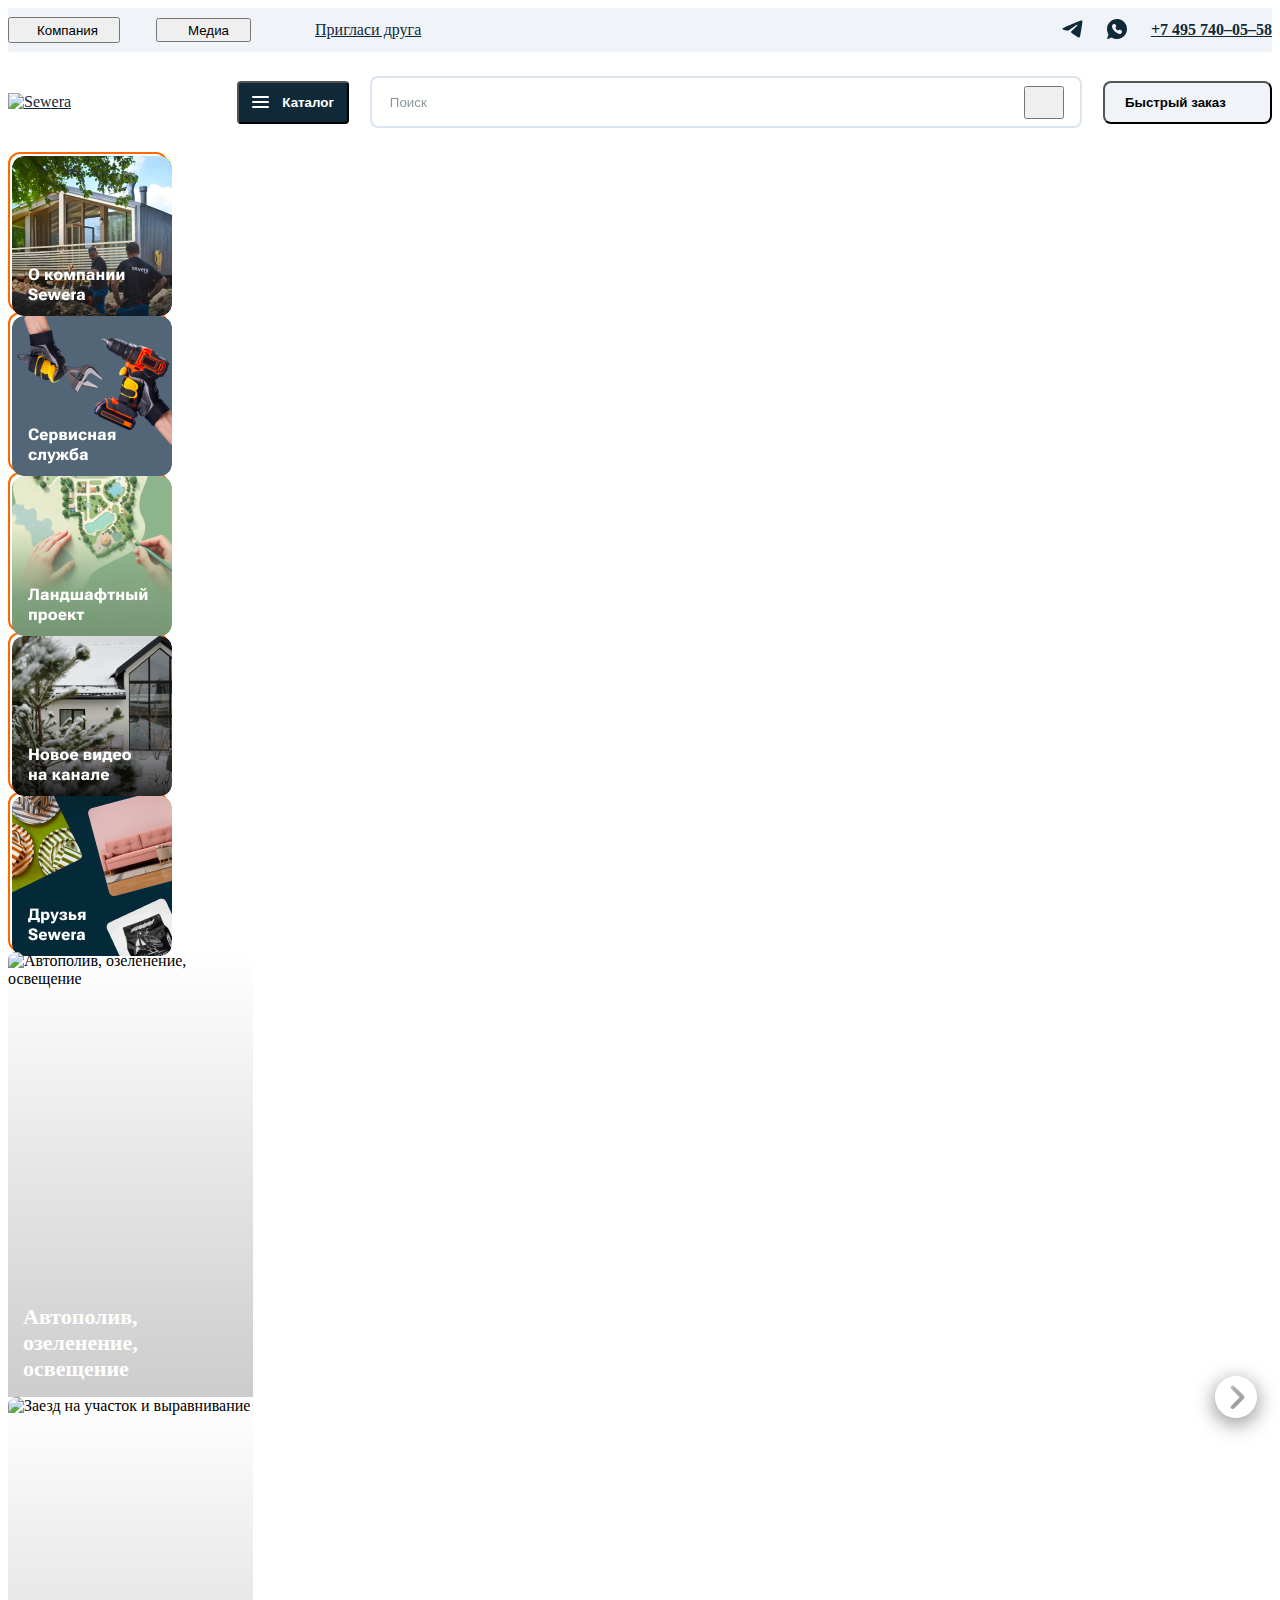
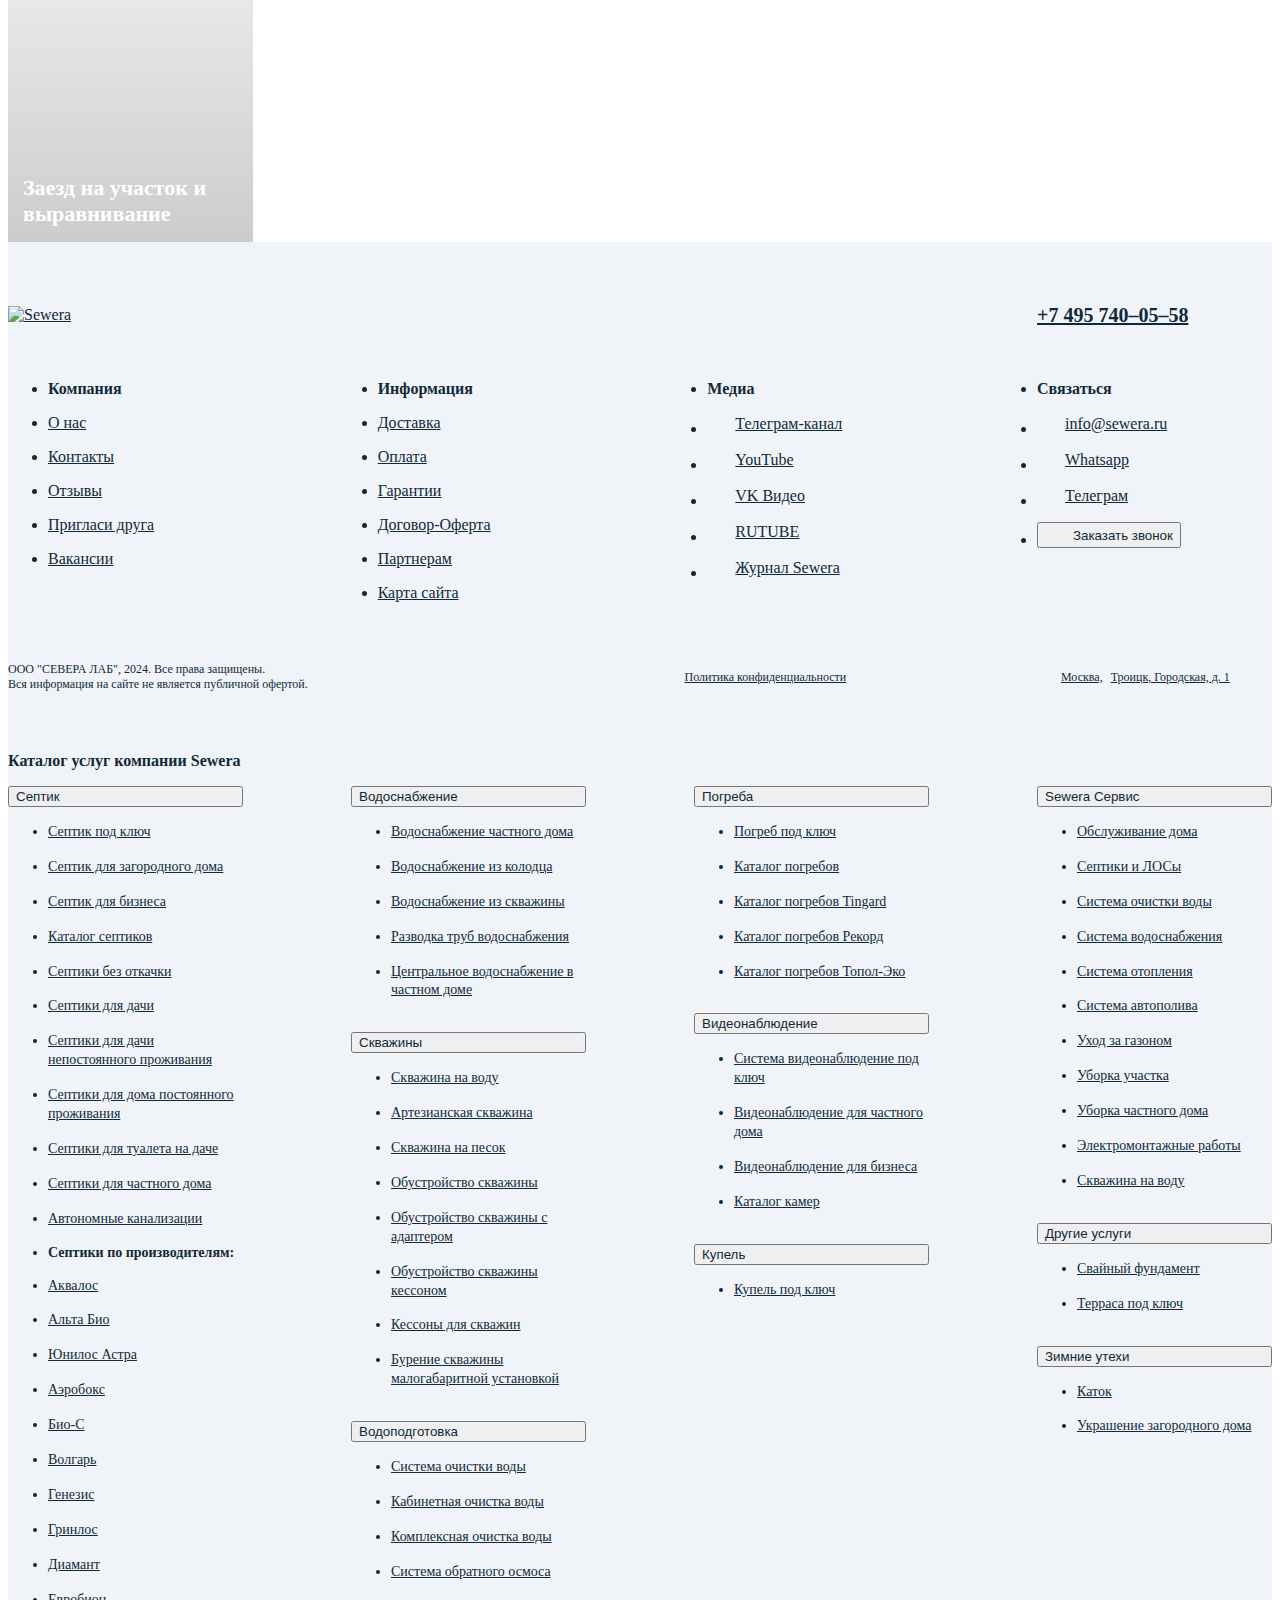
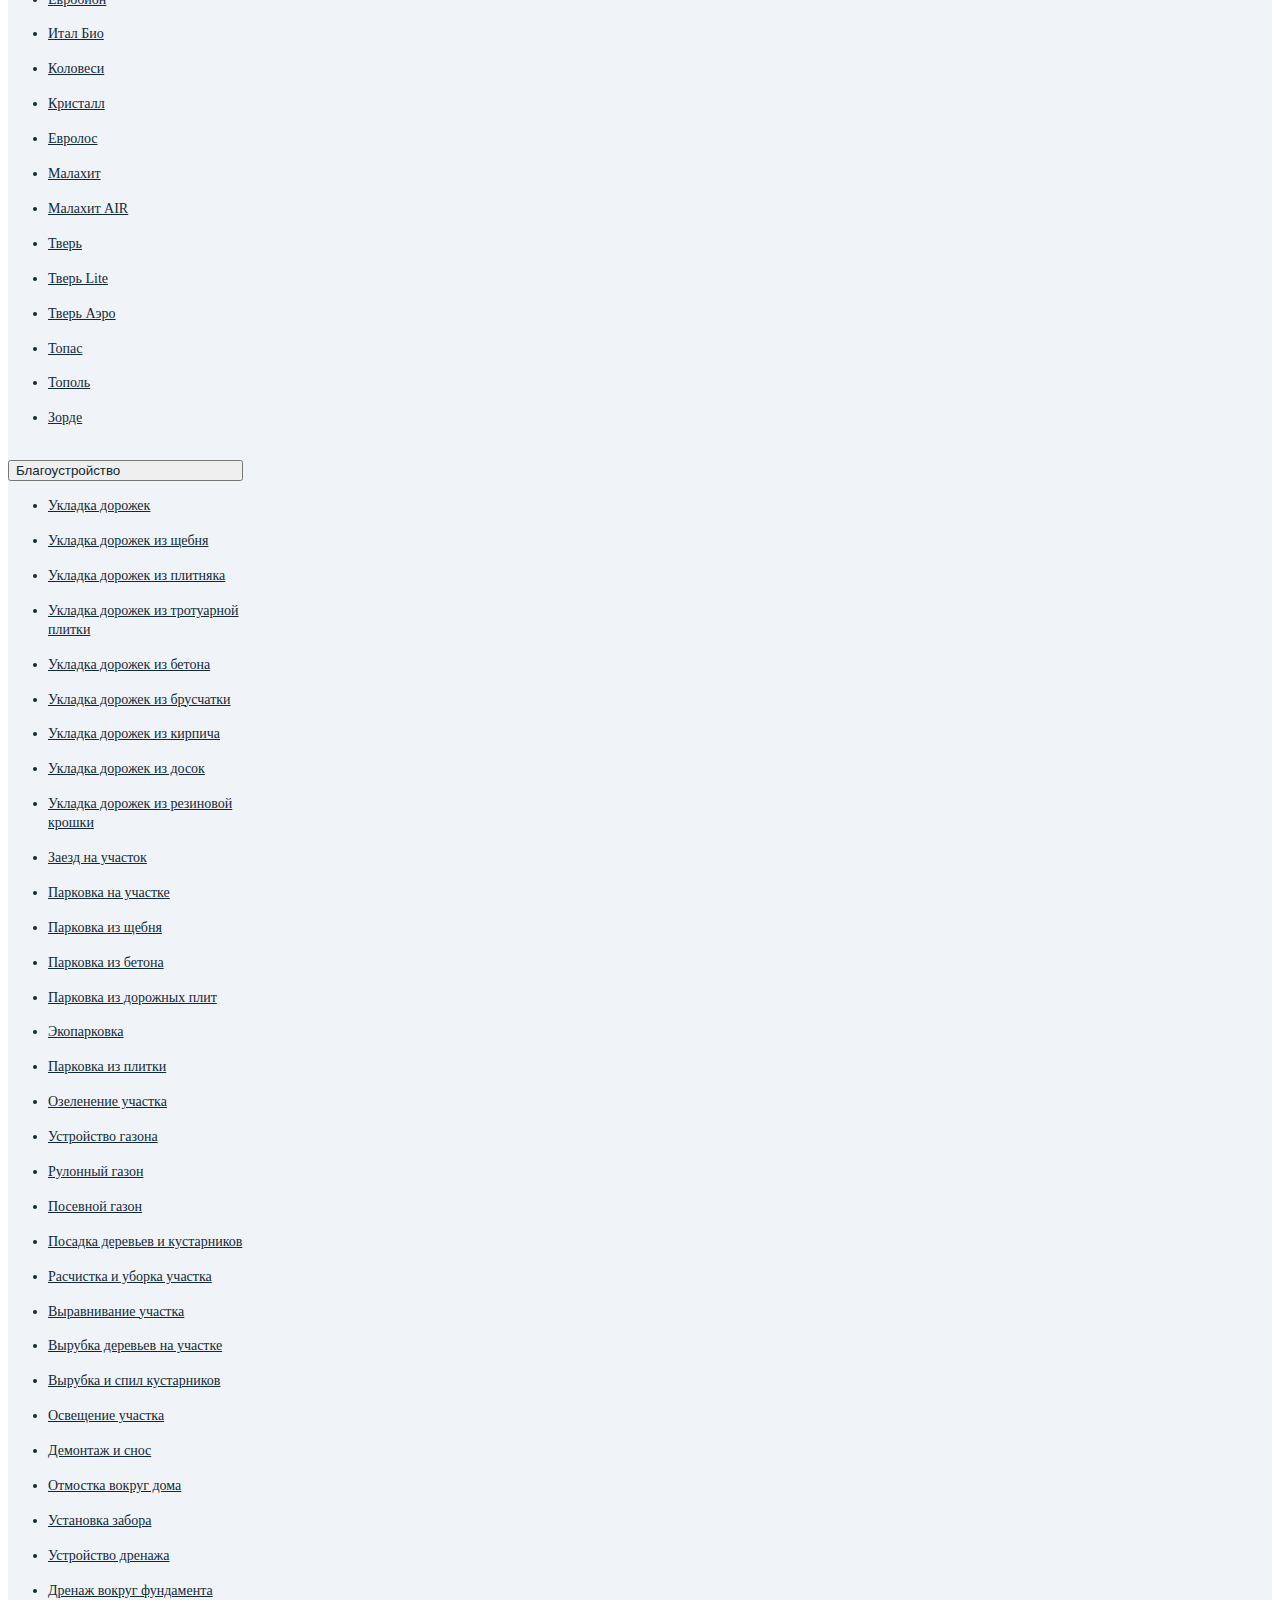
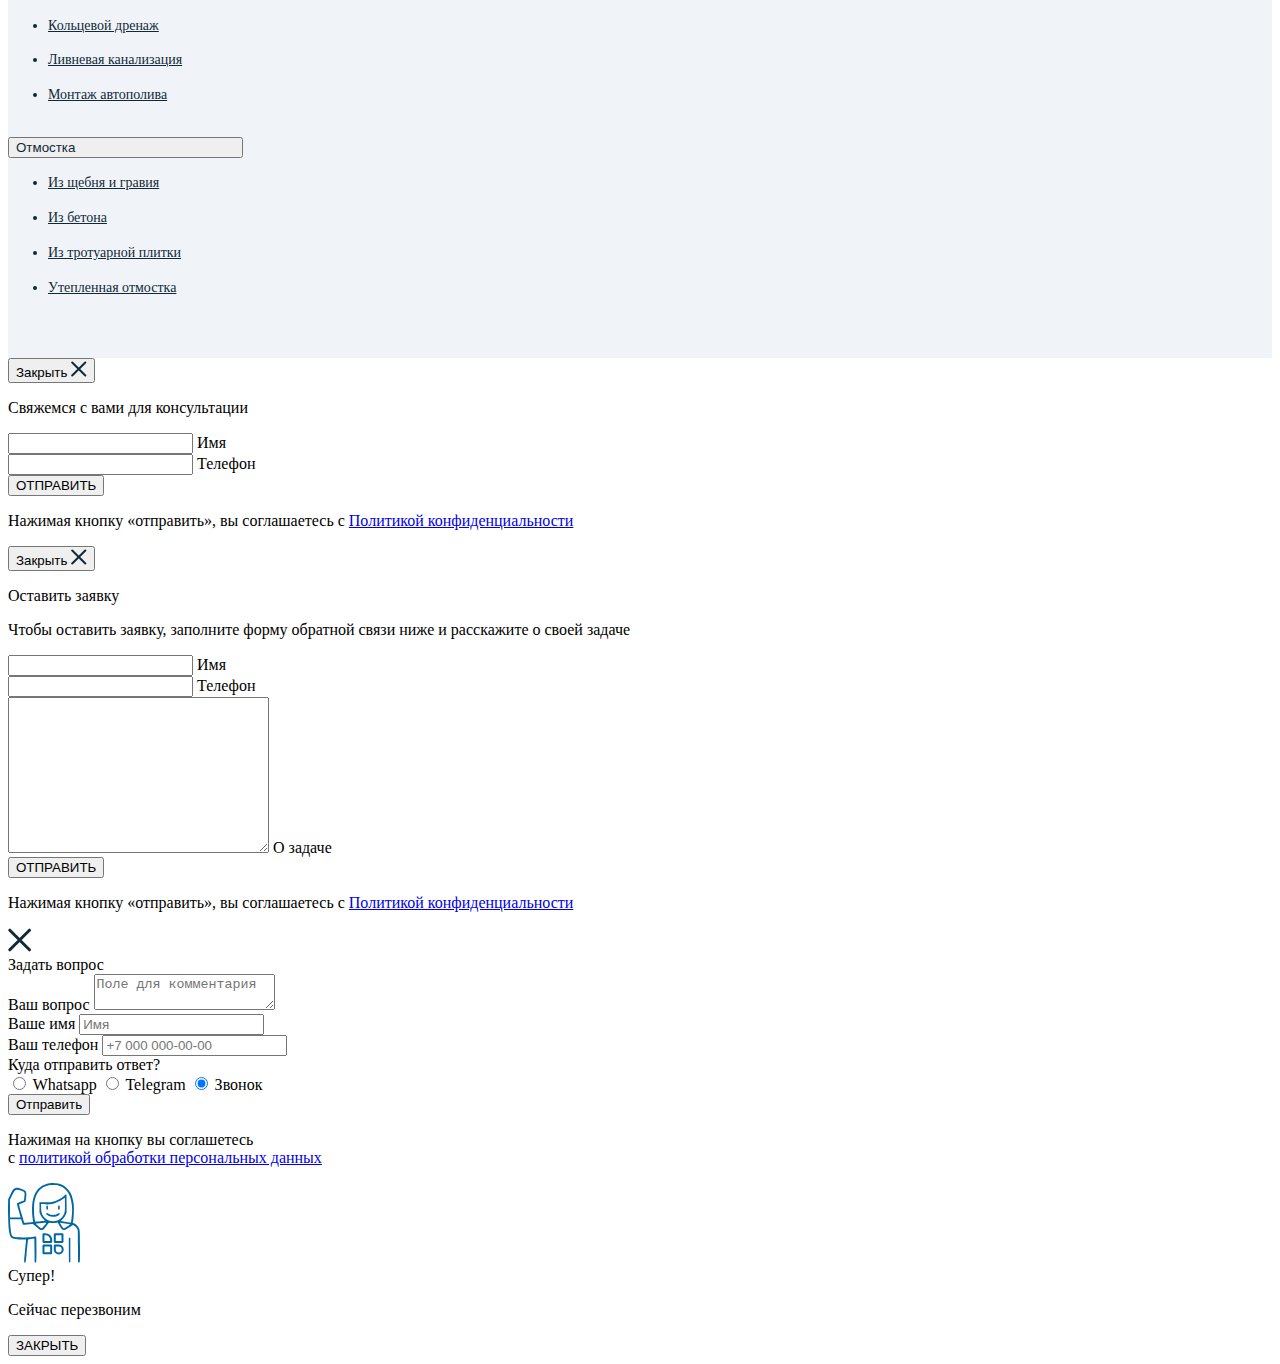
==== index.html @ 40885b3c "Add files via upload" ====
<!DOCTYPE html>
<html lang="ru">

<head>
	<meta charset="UTF-8" />
	<meta name="viewport" content="width=device-width, initial-scale=1.0, maximum-scale=1.0, user-scalable=0">
	<meta http-equiv="X-UA-Compatible" content="IE=edge">
	<meta name="apple-mobile-web-app-capable" content="yes" />
	<meta name="apple-mobile-web-app-status-bar-style" />
	<meta http-equiv="content-type" content="text/html; charset=utf-8" />
	<title>Sewera Daily</title>
	<meta name="google-site-verification" content="52TcQHzxriRHlHjM_T1O0mLM4-mQl27tm-Do7gDmCEQ" />
	<meta name="robots" content="noindex,follow" />

	<link rel="stylesheet" media="all" href="https://sewera.ru/catalog/view/theme/sewera/style/normalize.css?ver=1.1.0&_v=20250219215438" type=" text/css" />
	<link rel="stylesheet" media="all" href="https://sewera.ru/catalog/view/theme/sewera/style/body.css?ver=1.1.0&_v=20250219215438" type=" text/css" />
	<link rel="stylesheet" media="all" href="https://sewera.ru/catalog/view/theme/sewera/style/header-new.css?ver=1.1.0&_v=20250219215438" type=" text/css" />
	<link rel="stylesheet" media="all" href="https://sewera.ru/catalog/view/theme/sewera/style/main_block.css?ver=1.1.0&_v=20250219215438" type=" text/css" />
	<link rel="stylesheet" media="all" href="https://sewera.ru/catalog/view/theme/sewera/style/area-catalog.css?ver=1.1.0&_v=20250219215438" type=" text/css" />
	<link rel="stylesheet" media="all" href="https://sewera.ru/catalog/view/theme/sewera/style/area-brends.css?ver=1.1.0&_v=20250219215438" type=" text/css" />
	<link rel="stylesheet" media="all" href="https://sewera.ru/catalog/view/theme/sewera/style/area-quiz-uni.css?ver=1.1.0&_v=20250219215438" type=" text/css" />
	<link rel="stylesheet" media="all" href="https://sewera.ru/catalog/view/theme/sewera/style/swiper-bundle.min.css?ver=1.1.0&_v=20250219215438" type=" text/css" />
	<link rel="stylesheet" media="all" href="https://sewera.ru/catalog/view/theme/sewera/style/document.css?ver=1.1.0&_v=20250219215438" type=" text/css" />

	<script src="https://sewera.ru/catalog/view/theme/sewera/js/jquery-all.js?ver=1.1.0&_v=20250219215438"></script>


	<link href=" https://sewera.ru/test/" rel="canonical" />
	<link href="https://sewera.ru/image/catalog/Icons/favicon.svg" rel="icon" />
	<link rel="stylesheet" href="css/style.min.css?_v=20250219215438">
</head>

<body class="blog-article">
	<div class="load__preloader">
		<div class="load__preloader__row">
			<div class="load__preloader__item"></div>
			<div class="load__preloader__item"></div>
		</div>
	</div>



	<div class="page-width">
		<!-- <div class="dark-thema"> -->
		<header class="header">
			<div class="header__desktop">

				<div class="header__top" itemscope itemtype="https://schema.org/Organization">
					<meta itemprop="name" content="Sewera">
					<div itemprop="address" itemscope itemtype="https://schema.org/PostalAddress" hidden>
						<meta itemprop=" addressLocality" content="г. Москва, г. Троицк">
						<meta itemprop="streetAddress" content="ул. Городская, дом 1">
					</div>

					<div class="page-bl">
						<div class="top-header">
							<div class="top-header__drop-menus">
								<div class="top-header__drop-menu drop-menu">
									<button type="button" class="drop-menu__btn _iconCompany">

										<span>Компания</span>
									</button>
									<div class="drop-menu__wrapper-list" itemscope itemtype="http://schema.org/SiteNavigationElement">
										<ul class="drop-menu__list">
											<li class="drop-menu__item"><a href="o-nas-sewera/" itemprop="url">О нас</a></li>
											<li class="drop-menu__item"><a href="reviews/" itemprop="url">Отзывы</a></li>
											<li class="drop-menu__item"><a href="dostavka/" itemprop="url">Доставка</a></li>
											<li class="drop-menu__item"><a href="oplata/" itemprop="url">Оплата</a></li>
											<li class="drop-menu__item"><a href="garantija/" itemprop="url">Гарантии</a></li>

										</ul>
									</div>
								</div>
								<div class="top-header__drop-menu drop-menu">
									<button type="button" class="drop-menu__btn _iconMidea">

										<span>Медиа</span>
									</button>
									<div class="drop-menu__wrapper-list" itemscope itemtype="http://schema.org/SiteNavigationElement">
										<ul class="drop-menu__list">
											<li class="drop-menu__item"><a href="https://t.me/sewerachannel" target="_blank" class="_iconTelegram" itemprop="url">Телеграм-канал</a></li>
											<li class="drop-menu__item"><a href="https://www.youtube.com/@sewerachannel" target="_blank" class="_iconYotuube" itemprop="url">YouTube</a></li>
											<li class="drop-menu__item"><a href="https://vkvideo.ru/@sewerachannel" target="_blank" class="_iconVk" itemprop="url">VK Видео</a></li>
											<li class="drop-menu__item"><a href="https://rutube.ru/u/sewerachannel/" target="_blank" class="_iconRutube" itemprop="url">RUTUBE</a></li>
											<li class="drop-menu__item"><a href="/journal/" target="_blank" class="_iconJornal" itemprop="url">Журнал Sewera</a>
											</li>
										</ul>
									</div>
								</div>
								<div class="top-header__drop-menu drop-menu">
									<a href="promotion/ " class="drop-menu__link _iconStocks">

										<span>Пригласи друга</span>
									</a>

								</div>
							</div>
							<div class="top-header__contacts contacts-header">
								<a href="https://t.me/seweraru" target="_blank" class="contacts-header__telegram" itemprop="url"><svg xmlns="http://www.w3.org/2000/svg" width="21" height="18" viewBox="0 0 21 18" fill="none">
										<path fill-rule="evenodd" clip-rule="evenodd" d="M1.76118 7.82258C7.12808 5.43202 10.7069 3.85601 12.4975 3.09462C17.6102 0.920584 18.6726 0.542903 19.365 0.530404C19.5173 0.527684 19.8578 0.566283 20.0784 0.749279C20.4056 1.02072 20.4074 1.60992 20.3711 1.99988C20.094 4.97604 18.8952 12.1983 18.2853 15.5316C18.0272 16.9421 17.5191 17.415 17.0272 17.4613C15.9581 17.5619 15.1463 16.7389 14.1108 16.045C12.4905 14.9591 11.5751 14.2832 10.0022 13.2236C8.18458 11.999 9.36289 11.326 10.3987 10.226C10.6699 9.93817 15.3803 5.55782 15.4715 5.16043C15.483 5.11073 15.4935 4.92546 15.3859 4.82767C15.2782 4.72989 15.1194 4.76327 15.0047 4.78988C14.8422 4.8276 12.2537 6.57675 7.23926 10.0373C6.50451 10.5531 5.83901 10.8044 5.24277 10.7912C4.5854 10.7768 3.321 10.4113 2.38101 10.0989C1.22808 9.71576 0.311741 9.51314 0.391566 8.86247C0.433133 8.52346 0.889645 8.17688 1.76118 7.82258Z" fill="#102938" />

									</svg></a>

								<a class="contacts-header__whatsapp" href="https://wa.me/79263345863" target="_blank" itemprop="url"><svg xmlns="http://www.w3.org/2000/svg" width="20" height="20" viewBox="0 0 20 20" fill="none">
										<path fill-rule="evenodd" clip-rule="evenodd" d="M0.00266246 10.0015C0.00149127 4.47899 4.47506 0.0011766 9.99466 4.80985e-06C11.8658 -0.001831 13.6998 0.521883 15.288 1.51158C19.9733 4.43106 21.4058 10.5979 18.4879 15.2855C15.5699 19.9732 9.40629 21.4066 4.72109 18.4871L0.556867 19.9745C0.51201 19.9907 0.464655 19.9989 0.416949 19.9987C0.365534 19.9987 0.314588 19.9892 0.266608 19.9707C0.0520474 19.8879 -0.0547646 19.6467 0.0280381 19.432L1.58294 15.3956C0.551518 13.7857 0.00305285 11.9137 0.00266246 10.0015ZM13.1009 10.8701C13.7397 11.2034 14.7599 11.7034 14.7599 11.7034C14.9023 11.7736 14.9924 11.9187 14.9923 12.0776V12.9108C14.7828 14.1243 13.7245 15.0067 12.4938 14.994C11.1854 14.994 8.67354 13.4291 7.61831 12.3725C6.56307 11.316 4.99818 8.80277 4.99818 7.49454C4.98553 6.26314 5.86739 5.20431 7.08027 4.99471H7.9131C8.07023 4.99487 8.21386 5.08349 8.28456 5.22387C8.28456 5.22469 8.7884 6.24462 9.11738 6.88458C9.48799 7.60785 8.79258 8.45697 8.39613 8.85776C8.63505 9.48034 8.99578 10.0489 9.45718 10.5301C9.93827 10.9917 10.5065 11.3526 11.1287 11.5918C11.5285 11.1951 12.378 10.4976 13.1009 10.8701Z" fill="#102938" />

									</svg></a>
								<a class="contacts-header__tel phoneroi" href="tel:+74957400558" itemprop="telephone">+7 495 740–05–58</a>
							</div>
						</div>
					</div>
				</div>
				<div class="header__bottom">
					<div class="page-bl">
						<div class="bottom-header">
							<a href="https://sewera.ru/" class="bottom-header__logo logo"><img src="/srv/assets/images/main/logo-sewera.svg" alt="Sewera"></a>

							<button type="button" class="bottom-header__btn-menu burger-btn ">
								<span class="burger-btn__wrapper">
									<span class="burger-btn__line burger-btn__line_line1"></span>
									<span class="burger-btn__line burger-btn__line_line2"></span>
									<span class="burger-btn__line burger-btn__line_line3"></span>
								</span>
								Каталог
							</button>

							<form role="search" class="bottom-header__search" action="/search">
								<input type="search" autocomplete="off" placeholder="Поиск" name="search" class="bottom-header__input-serarch " data-target="desktop-search-list-content">

								<button type="button" class="bottom-header__btn-clear-input btn-claer-input" hidden></button>
								<button type="submit" class="bottom-header__btn-search _iconSearch"></button>


								<div class="bottom-header__search-list-block" id="desktop-search-list">
									<div class="search-list-block">
										<ul class="search-list-block__list" id="desktop-search-list-content">


										</ul>
									</div>
								</div>

							</form>


							<button type="button" class="bottom-header__fast-order-btn open-modal" data-id="#consultationForm2" data-form="Комплексная чистка участка"><span>Быстрый заказ</span></button>
						</div>
					</div>
				</div>





				<div class="catalog-menu" hidden>
					<div class="catalog-menu__bg"></div>
					<div class="catalog-menu__wrapper">
						<div class="page-bl">

							<div class="catalog-menu__wrapper-main-nav">
								<nav class="catalog-menu__main-nav main-nav custom-scrollbar ">
									<ul class="main-nav__list">
										<li class="main-nav__item _active" data-category="blagoustrojstvo"><a class="main-nav__link _iconBlagoustrojstvo" href="blagoustrojstvo/"><span>Благоустройство</span></a>
										</li>
										<li class="main-nav__item  " data-category="septik"><a class="main-nav__link _iconSeptik" href="septiki/"><span>Септик</span></a>
										</li>
										<li class="main-nav__item" data-category="skvazhina"><a class="main-nav__link _iconSkvazhina" href="skvazhina-na-vodu/"><span>Скважина</span></a>
										</li>
										<li class="main-nav__item" data-category="vodosnabzhenie"><a class="main-nav__link _iconVodosnabzhenie" href="vodosnabzhenie/"><span>Водоснабжение</span></a>
										</li>
										<li class="main-nav__item" data-category="cistema-ochistki-vody"><a class="main-nav__link _iconCistema-ochistki-vody" href="sistema-ochistki-vodi/"><span>Система
													очистки воды</span></a>
										</li>
										<li class="main-nav__item" data-category="pogreb"><a class="main-nav__link _iconPogreb" href="pogreba/"><span>Погреб</span></a>
										</li>
										<li class="main-nav__item" data-category="videonablyudenie"><a class="main-nav__link _iconVideonablyudenie" href="videonabljudenie/"><span>Видеонаблюдение</span></a>
										</li>
										<li class="main-nav__item" data-category="servis"><a class="main-nav__link _iconServis" href="service/"><span>Sewera Сервис</span></a>
										</li>
										<li class="main-nav__item _arrow-hidden" data-category="svajnyj-fundament"><a class="main-nav__link _iconSvajnyj-fundament" href="svajnij-fundament"><span>Свайный
													фундамент</span></a>
										</li>
										<li class="main-nav__item _arrow-hidden" data-category=""><a class="main-nav__link _iconKolodec" href="kolodec"><span>Колодец</span></a>
										</li>
										<li class="main-nav__item _arrow-hidden" data-category=""><a class="main-nav__link _iconKupeli" href="kupeli"><span>Купели</span></a>
										</li>
										<li class="main-nav__item " data-category="drugie-uslugi">
											<span class="main-nav__link _iconOther-service">
												<span>Другие услуги</span></span>
										</li>
									</ul>
								</nav>
							</div>

							<div class="catalog-menu__wrapper-sub-nav">
								<nav class="catalog-menu__sub-nav sub-nav">
									<div class="sub-nav__item menu-sub" data-category="septik">
										<div class="menu-sub__name">
											Септик
										</div>
										<div class="menu-sub__wrapper custom-scrollbar">
											<ul class="menu-sub__list">
												<li class="menu-sub__item">Каталог услуг</li>
												<li class="menu-sub__item"><a href="septiki/">Септик под ключ </a></li>

												<li class="menu-sub__item"><a href="septiki/katalog/">Каталог септиков</a></li>
												<li class="menu-sub__item"><a href="septiki/katalog/bez-otkachki/">Септики без
														откачки </a></li>
												<li class="menu-sub__item"><a href="septiki/katalog/dlya-dachi/">Септики для
														дачи</a>
												</li>
												<li class="menu-sub__item"><a href="septiki/katalog/nepostoyannogo-prozhivaniya/">Септики
														для дачи непостоянного
														проживания </a>
												</li>
												<li class="menu-sub__item"><a href="septiki/katalog/postoyannogo-prozhivaniya/">Септики
														для дома постоянного
														проживания </a>
												</li>
												<li class="menu-sub__item"><a href="septiki/katalog/tualet-na-dache/">Септики для
														туалета на даче</a></li>
												<li class="menu-sub__item"><a href="septiki/katalog/chastnyj-dom/">Септики для
														частного дома</a></li>
												<li class="menu-sub__item"><a href="septiki/katalog/avtonomnye/">Автономные
														канализации</a>
												</li>
											</ul>
											<ul class="menu-sub__list">
												<li class="menu-sub__item">Каталог товаров</li>



												<li class="menu-sub__item"><a href="septiki/katalog/akvalos/">Аквалос</a></li>
												<li class="menu-sub__item"><a href="septiki/katalog/alta-bio/">Альта Био </a></li>
												<li class="menu-sub__item"><a href="septiki/katalog/astra/">Юнилос Астра</a></li>

												<li class="menu-sub__item"><a href="septiki/katalog/aerobox">Аэробокс </a></li>
												<li class="menu-sub__item"><a href="septiki/katalog/bio-s/">Био-С </a></li>
												<li class="menu-sub__item"><a href="septiki/katalog/volgar/">Волгарь </a></li>
												<li class="menu-sub__item"><a href="septiki/katalog/biodeka-genezis/">Генезис </a>
												</li>
												<li class="menu-sub__item"><a href="septiki/katalog/greenlos/">Гринлос </a></li>
												<li class="menu-sub__item"><a href="septiki/katalog/diamant/">Диамант </a></li>
												<li class="menu-sub__item"><a href="septiki/katalog/evrobion/">Евробион </a></li>
												<li class="menu-sub__item"><a href="septiki/katalog/ital-bio/">Итал Био </a></li>
												<li class="menu-sub__item"><a href="septiki/katalog/kolovesi/">Коловеси </a></li>
												<li class="menu-sub__item"><a href="septiki/katalog/kristall/">Кристалл </a></li>
												<li class="menu-sub__item"><a href="septiki/katalog/evrolos/">Евролос </a></li>
												<li class="menu-sub__item"><a href="septiki/katalog/malahit/">Малахит </a></li>
												<li class="menu-sub__item"><a href="septiki/katalog/malahit-air/">Малахит AIR </a>
												</li>
												<li class="menu-sub__item"><a href="septiki/katalog/tver/">Тверь</a></li>
												<li class="menu-sub__item"><a href="septiki/katalog/tver-lite/">Тверь Lite </a></li>
												<li class="menu-sub__item"><a href="septiki/katalog/tver-ajero/">Тверь Аэро </a>
												</li>
												<li class="menu-sub__item"><a href="septiki/katalog/topas/">Топас</a>
												</li>
												<li class="menu-sub__item"><a href="septiki/katalog/topol/">Тополь</a>
												</li>
												<li class="menu-sub__item"><a href="septiki/katalog/zorde/">Зорде</a>
												</li>


											</ul>

										</div>
									</div>
									<div class="sub-nav__item menu-sub" data-category="pogreb" hidden>
										<div class="menu-sub__name">
											Погреб
										</div>
										<div class="menu-sub__wrapper custom-scrollbar">
											<ul class="menu-sub__list">
												<li class="menu-sub__item">Каталог услуг</li>
												<li class="menu-sub__item"><a href="pogreba/">Погреб под ключ </a></li>
												<li class="menu-sub__item"><a href="pogreba/tingard/">Погреб Tingard </a></li>
												<li class="menu-sub__item"><a href="pogreba/s-bokovim-vhodom/">Погреб с боковым входом </a></li>
											</ul>
											<ul class="menu-sub__list">
												<li class="menu-sub__item">Каталог товаров</li>



												<li class="menu-sub__item"><a href="pogreba/vse-pogreba/">Каталог погребов</a></li>
												<li class="menu-sub__item"><a href="pogreba/vse-pogreba/katalog-tingard/">Каталог
														погребов Tingard </a></li>
												<li class="menu-sub__item"><a href="pogreba/vse-pogreba/rekord/">Каталог погребов
														Рекорд</a>
												</li>
												<li class="menu-sub__item"><a href="pogreba/vse-pogreba/topol-eko/">Каталог погребов
														Топол-Эко</a>
												</li>

											</ul>

										</div>
									</div>
									<div class="sub-nav__item" data-category="vodosnabzhenie" hidden>
										<div class="menu-sub__name">
											Водоснабжение
										</div>
										<div class="menu-sub__wrapper custom-scrollbar">
											<ul class="menu-sub__list">
												<li class="menu-sub__item">Каталог услуг</li>
												<li class="menu-sub__item">
													<a href="vodosnabzhenie/">Водоснабжение частного дома
													</a>
												</li>
												<li class="menu-sub__item">
													<a href="vodosnabzhenie/iz-kolodca/">Водоснабжение из колодца</a>
												</li>
												<li class="menu-sub__item">
													<a href="vodosnabzhenie/iz-skvazhini/">Водоснабжение из скважины</a>
												</li>
												<li class="menu-sub__item">
													<a href="vodosnabzhenie/razvodka-trub/">Разводка труб водоснабжения</a>
												</li>
												<li class="menu-sub__item">
													<a href="vodosnabzhenie/centralnoe/">Центральное
														водоснабжение в частном доме</a>
												</li>
											</ul>

										</div>
									</div>
									<div class="sub-nav__item" data-category="skvazhina" hidden>
										<div class="menu-sub__name">
											Скважина
										</div>
										<div class="menu-sub__wrapper custom-scrollbar">
											<ul class="menu-sub__list">
												<li class="menu-sub__item">Каталог услуг</li>

												<li class="menu-sub__item"><a href="skvazhina-na-vodu/">Скважина на воду </a></li>
												<li class="menu-sub__item"><a href="skvazhina-na-vodu/artezianskaya/">Артезианская
														скважина</a></li>
												<li class="menu-sub__item"><a href="skvazhina-na-vodu/na-pesok/">Скважина на песок
													</a></li>
												<li class="menu-sub__item"><a href="skvazhina-na-vodu/obustroistvo/">Обустройство
														скважины</a></li>
												<li class="menu-sub__item"><a href="skvazhina-na-vodu/obustroistvo/adapter/">Обустройство
														скважины с адаптером</a>
												</li>
												<li class="menu-sub__item"><a href="skvazhina-na-vodu/obustroistvo/kesson/">Обустройство
														скважины кессоном</a>
												</li>

												<li class="menu-sub__item"><a href="skvazhina-na-vodu/malogabaritnoj-ustanovkoj/">Бурение
														скважины малогабаритной
														установкой
													</a>
												</li>


											</ul>
											<ul class="menu-sub__list">
												<li class="menu-sub__item">Каталог товаров</li>



												<li class="menu-sub__item"><a href="skvazhina-na-vodu/kessoni-dlya-skvazhin/">Каталог кессонов для
														скважин</a></li>


											</ul>

										</div>
									</div>
									<div class="sub-nav__item" data-category="cistema-ochistki-vody" hidden>
										<div class="menu-sub__name">
											Система очистки воды
										</div>
										<div class="menu-sub__wrapper custom-scrollbar">
											<ul class="menu-sub__list">
												<li class="menu-sub__item">Каталог услуг</li>
												<li class="menu-sub__item"><a href="sistema-ochistki-vodi/">Система очистки воды
													</a></li>
												<li class="menu-sub__item"><a href="sistema-ochistki-vodi/kabinet/">Кабинетная
														очистка воды</a></li>
												<li class="menu-sub__item"><a href="sistema-ochistki-vodi/kompleks/">Комплексная
														очистка воды </a></li>
												<li class="menu-sub__item"><a href="sistema-ochistki-vodi/obratniy-osmos/">Система
														обратного осмоса</a></li>
											</ul>


										</div>
									</div>
									<div class="sub-nav__item" data-category="blagoustrojstvo" hidden>
										<div class="menu-sub__name">
											Благоустройство
										</div>
										<div class="menu-sub__wrapper custom-scrollbar">
											<ul class="menu-sub__list">
												<li class="menu-sub__item">Каталог услуг</li>

												<li class="menu-sub__item"><a href="blagoustrojstvo/ykladka-dorozhek/">Укладка
														дорожек </a></li>

												<li class="menu-sub__item"><a href="blagoustrojstvo/zaezd-na-uchastok/">Заезд на
														участок</a></li>

												<li class="menu-sub__item"><a href="blagoustrojstvo/parkovka-na-uchastke/">Парковка
														на участке </a></li>

												<li class="menu-sub__item"><a href="blagoustrojstvo/ozelenenie/">Озеленение
														участка</a></li>

												<li class="menu-sub__item"><a href="blagoustrojstvo/raschistka-i-uborka-uchastka/">Расчистка и
														уборка участка</a>
												</li>

												<li class="menu-sub__item"><a href="osveshhenie-po-uchastku/">Освещение участка</a>
												</li>
												<li class="menu-sub__item"><a href="demontaj-i-snos/">Демонтаж и снос</a>
												</li>
												<li class="menu-sub__item"><a href="blagoustrojstvo/otmostka-vokrug-doma/">Отмостка
														вокруг дома</a></li>
												<li class="menu-sub__item"><a href="zabor-pod-kluch/">Установка забора</a></li>
												<li class="menu-sub__item"><a href="blagoustrojstvo/drenazh-ychastka/">Устройство
														дренажа</a></li>

												<li class="menu-sub__item"><a href="blagoustrojstvo/livnevaja-kanalizacija/">Ливневая
														канализация</a></li>
												<li class="menu-sub__item"><a href="blagoustrojstvo/montazh-sistemi-avtopoliva/">Монтаж
														автополива </a></li>

											</ul>


										</div>
									</div>
									<div class="sub-nav__item" data-category="videonablyudenie" hidden>

										<div class="menu-sub__name">
											Видеонаблюдение
										</div>
										<div class="menu-sub__wrapper custom-scrollbar">
											<ul class="menu-sub__list">
												<li class="menu-sub__item">Каталог услуг</li>

												<li class="menu-sub__item"><a href="videonabljudenie/">Система видеонаблюдение под
														ключ </a></li>
												<li class="menu-sub__item"><a href="videonabljudenie/dlya-chastnogo-doma/">Видеонаблюдение
														для частного дома</a></li>
												<li class="menu-sub__item"><a href="videonabljudenie/biznes/">Видеонаблюдение для
														бизнеса </a></li>

											</ul>
											<ul class="menu-sub__list">
												<li class="menu-sub__item">Каталог товаров</li>

												<li class="menu-sub__item"><a href="videonabljudenie/katalog-kamer/">Каталог
														камер</a></li>
											</ul>

										</div>
									</div>
									<div class="sub-nav__item" data-category="servis" hidden>

										<div class="menu-sub__name">
											Sewera Сервис
										</div>
										<div class="menu-sub__wrapper custom-scrollbar">
											<ul class="menu-sub__list">
												<li class="menu-sub__item">Каталог услуг</li>


												<li class="menu-sub__item"><a href="service/">Обслуживание дома </a></li>
												<li class="menu-sub__item"><a href="obluzhivanie-septikov/">Септики и ЛОСы</a></li>
												<li class="menu-sub__item"><a href="service/obsluzhivanie-sistem-vodopodgotovki/">Система
														очистки воды </a></li>
												<li class="menu-sub__item"><a href="service/obsluzhivanie-sistem-vodosnabzhenija/">Система
														водоснабжения</a></li>
												<li class="menu-sub__item"><a href="service/obsluzhivanie-sistem-otoplenija/">Система
														отопления </a></li>
												<li class="menu-sub__item"><a href="service/obsluzhivanie-sistemi-avtopoliva/">Система
														автополива</a>
												</li>
												<li class="menu-sub__item"><a href="service/yxod-za-gazonom/">Уход за газоном</a>
												</li>
												<li class="menu-sub__item"><a href="service/yborka-zagorodnogo-doma/">Уборка участка
													</a></li>
												<li class="menu-sub__item"><a href="service/cleaning-zagorodnogo-doma/">Уборка
														частного дома</a></li>
												<li class="menu-sub__item"><a href="service/rabota-s-elektrikoy/">Электромонтажные
														работы </a></li>
												<li class="menu-sub__item"><a href="service/obsluzhivanie-skvazhini/">Скважина на
														воду</a></li>


											</ul>


										</div>
									</div>

									<div class="sub-nav__item" data-category="drugie-uslugi" hidden>

										<div class="menu-sub__name">
											Другие услуги
										</div>
										<div class="menu-sub__wrapper custom-scrollbar">
											<ul class="menu-sub__list">
												<li class="menu-sub__item">Каталог услуг</li>
												<li class="menu-sub__item"><a href="terrasi/">Терраса под ключ
													</a></li>
												<li class="menu-sub__item"><a href="katok/">Каток прямо на вашем участке
													</a></li>
												<li class="menu-sub__item"><a href="ykrashenie-doma/">Украшение загородного дома
													</a></li>


											</ul>


										</div>
									</div>
								</nav>
							</div>

						</div>

					</div>
				</div>
			</div>

			<div class="header__touch header-touch">
				<div class="page-bl">
					<div class="header-touch__left-block">
						<button type="button" class="header-touch__btn-burger burger-btn touch-burger-open">
							<span class="burger-btn__wrapper">
								<span class="burger-btn__line burger-btn__line_line1"></span>
								<span class="burger-btn__line burger-btn__line_line2"></span>
								<span class="burger-btn__line burger-btn__line_line3"></span>
							</span>
						</button>

						<a href='https://sewera.ru/' class="header-touch__logo logo">
							<img src="/srv/assets/images/main/logo-sewera.svg" alt="Sewera">
						</a>
					</div>
					<div class="header-touch__right-block">

						<button class="header-touch__btn-search _iconSearch" type="button">

						</button>
						<a href="tel:+74957400558" class="header-touch__link-tel"></a>
					</div>
				</div>

				<div class="touch-search-block">
					<div class="page-bl">
						<div class="touch-search-block__top"><button class="touch-search-block__back"></button>
							<form role="search" class="touch-search-block__search" action="/search">
								<input type="search" autocomplete="off" placeholder="Поиск" name="search" class="touch-search-block__input-serarch" data-target="touch-search-list-content">
								<button type="button" class="touch-search-block__btn-clear-input btn-claer-input" hidden></button>
								<button type="submit" class="touch-search-block__btn-search _iconSearch"></button>
							</form>
						</div>

						<div class="touch-search-block__bottom search-list-block">
							<ul class="search-list-block__list" id="touch-search-list-content">

							</ul>
						</div>
					</div>
				</div>
				<!-- touch-burger-close -->
				<div class="touch-catalog-menu">
					<div class="touch-catalog-menu__bg"></div>
					<div class="touch-catalog-menu__wrapper">
						<div class="touch-catalog-menu__top">
							<div class="touch-catalog-menu__left-block">
								<button type="button" class="touch-catalog-menu__btn-burger burger-btn touch-burger-close">
									<span class="burger-btn__wrapper">
										<span class="burger-btn__line burger-btn__line_line1"></span>
										<span class="burger-btn__line burger-btn__line_line2"></span>
										<span class="burger-btn__line burger-btn__line_line3"></span>
									</span>
								</button>

								<a href='https://sewera.ru/' class="touch-catalog-menu__logo logo">
									<img src="/srv/assets/images/main/logo-sewera.svg" alt="Sewera">
								</a>

							</div>
							<div class="touch-catalog-menu__right-block">
								<button class="header-touch__btn-search _iconSearch" type="button">

								</button>
								<a href="tel:+74957400558" class="header-touch__link-tel "></a>
							</div>
						</div>
						<nav class="touch-catalog-menu__nav">
							<div data-spollers data-one-spoller class="accordions-menu">
								<div class="accordions-menu__item">
									<button type="button" data-spoller class="accordions-menu__names">

										<span>
											<img src="/srv/assets/images/main/header/icons/touch-icon/katalogUslug.svg" alt="Каталог услуг">Каталог
											услуг

										</span>
									</button>
									<div class="accordions-menu__body">
										<ul class="accordions-menu__list">
											<li class="accordions-menu__it-list"><a href="blagoustrojstvo/" class="_iconBlagoustrojstvo">Благоустройство</a></li>
											<li class="accordions-menu__it-list"><a href="septiki/" class="_iconSeptik">Септик</a></li>
											<li class="accordions-menu__it-list"><a href="skvazhina-na-vodu/" class="_iconSkvazhina">Скважина на
													воду</a></li>
											<li class="accordions-menu__it-list"><a href="vodosnabzhenie/" class="_iconVodosnabzhenie">Водоснабжение</a></li>
											<li class="accordions-menu__it-list"><a href="sistema-ochistki-vodi/" class="_iconCistema-ochistki-vody">Система очистки воды</a></li>
											<li class="accordions-menu__it-list"><a href="pogreba/" class="_iconPogreb">Погреба</a></li>
											<li class="accordions-menu__it-list"><a href="videonabljudenie/" class="_iconVideonablyudenie ">Видеонаблюдение</a></li>
											<li class="accordions-menu__it-list"><a href="service/" class="_iconServis">Sewera Сервис</a></li>
											<li class="accordions-menu__it-list"><a href="svajnij-fundament" class="_iconSvajnyj-fundament">Свайный фундамент</a></li>
											<li class="accordions-menu__it-list"><a href="kolodec/" class="_iconKolodec">Колодец</a></li>
											<li class="accordions-menu__it-list"><a href="kupeli/" class="_iconKupeli">Купели</a></li>
										</ul>
									</div>
								</div>
								<div class="accordions-menu__item">
									<button type="button" data-spoller class="accordions-menu__names">

										<span>
											<img src="/srv/assets/images/main/header/icons/touch-icon/Tovary.svg" alt="Товары">Товары
										</span>
									</button>
									<div class="accordions-menu__body">
										<ul class="accordions-menu__list">
											<li class="accordions-menu__it-list"><a href="septiki/katalog">Каталог септиков</a></li>
											<li class="accordions-menu__it-list"><a href="pogreba/vse-pogreba/">Каталог погребов</a></li>
											<li class="accordions-menu__it-list"><a href="skvazhina-na-vodu/kessoni-dlya-skvazhin/">Каталог
													кессонов</a></li>
											<li class="accordions-menu__it-list"><a href="videonabljudenie/katalog-kamer/">Камеры
													видеонаблюдения</a></li>
											<li class="accordions-menu__it-list"><a href="kupeli/kupeli-polar-spa/">Каталог купелей</a></li>
										</ul>
									</div>
								</div>
								<div class="accordions-menu__item">
									<button type="button" data-spoller class="accordions-menu__names">

										<span>
											<img src="/srv/assets/images/main/header/icons/touch-icon/Servis.svg" alt="Sewera Сервис">Sewera
											Сервис
										</span>
									</button>
									<div class="accordions-menu__body">
										<ul class="accordions-menu__list">
											<li class="accordions-menu__it-list"><a href="service/">Обслуживание дома</a></li>
											<li class="accordions-menu__it-list"><a href="service/obluzhivanie-septikov/">Септики и ЛОСы</a></li>
											<li class="accordions-menu__it-list"><a href="service/obsluzhivanie-sistem-vodopodgotovki/">Система
													очистки воды</a></li>
											<li class="accordions-menu__it-list"><a href="service/obsluzhivanie-skvazhini/">Скважина на воду</a>
											</li>
											<li class="accordions-menu__it-list"><a href="service/obsluzhivanie-sistem-vodosnabzhenija/">Система
													водоснабжения</a></li>
											<li class="accordions-menu__it-list"><a href="service/obsluzhivanie-sistem-otoplenija/">Система
													отопления</a></li>
											<li class="accordions-menu__it-list"><a href="service/obsluzhivanie-sistemi-avtopoliva/">Система
													автополива</a></li>
											<li class="accordions-menu__it-list"><a href="service/yxod-za-gazonom/">Уход за газоном</a></li>
											<li class="accordions-menu__it-list"><a href="service/yborka-zagorodnogo-doma/">Уборка участка</a>
											</li>

											<li class="accordions-menu__it-list"><a href="service/cleaning-zagorodnogo-doma/">Уборка частного
													дома</a></li>

											<li class="accordions-menu__it-list"><a href="service/rabota-s-elektrikoy/">Электромонтажные
													работы</a></li>

										</ul>
									</div>
								</div>
							</div>
							<div data-spollers data-one-spoller class="accordions-menu">
								<div class="accordions-menu__item">
									<button type="button" data-spoller class="accordions-menu__names">

										<span>
											<img src="/srv/assets/images/main/header/icons/touch-icon/Kompaniya.svg" alt="Компания">Компания
										</span>
									</button>
									<div class="accordions-menu__body">
										<ul class="accordions-menu__list">
											<li class="accordions-menu__it-list"><a href="o-nas-sewera/">О нас</a></li>
											<li class="accordions-menu__it-list"><a href="reviews/">Отзывы</a></li>
											<li class="accordions-menu__it-list"><a href="our-video/">Наши видео</a></li>
											<li class="accordions-menu__it-list"><a href="dostavka/">Доставка</a></li>
											<li class="accordions-menu__it-list"><a href="oplata/">Оплата</a></li>
											<li class="accordions-menu__it-list"><a href="garantija/">Гарантии</a></li>
											<li class="accordions-menu__it-list"><a href="blog/">Полезное</a></li>
											<li class="accordions-menu__it-list"><a href="vacancy/">Вакансии</a></li>
											<li class="accordions-menu__it-list"><a href="journal/">Журнал Sewera</a></li>
										</ul>
									</div>
								</div>
								<div class="accordions-menu__item">
									<button type="button" data-spoller class="accordions-menu__names">

										<span>
											<img src="/srv/assets/images/main/header/icons/touch-icon/info.svg" alt="Информация">Информация
										</span>
									</button>
									<div class="accordions-menu__body">
										<ul class="accordions-menu__list">
											<li class="accordions-menu__it-list"><a href="dostavka/">Доставка</a></li>
											<li class="accordions-menu__it-list"><a href="oplata/">Оплата</a></li>
											<li class="accordions-menu__it-list"><a href="garantija/">Гарантии</a></li>
											<li class="accordions-menu__it-list"><a href="dogovor-oferta/">Договор-Оферта</a></li>
											<li class="accordions-menu__it-list"><a href="partnership/">Партнерам</a></li>
											<li class="accordions-menu__it-list" itemprop="name"><a itemprop="url" href="sitemaps/">Карта
													сайта</a></li>
										</ul>
									</div>
								</div>

							</div>
							<div class="touch-catalog-menu__social-block social-block-touch">
								<a href="https://t.me/sewerachannel" class="social-block-touch__item _iconTelegram">Телеграм-канал</a>
								<a href="https://www.youtube.com/@sewerachannel" class="social-block-touch__item _iconYotuube">YouTube</a>
								<a href="https://vkvideo.ru/@sewerachannel" class="social-block-touch__item _iconVk">VK
									Видео</a>
								<a href="https://rutube.ru/u/sewerachannel/" target="_blank" class="social-block-touch__item _iconRutube" itemprop="url">RUTUBE</a>
								<a href="/journal/" class="social-block-touch__item _iconJornal">Журнал
									Sewera</a>
							</div>
							<div class="touch-catalog-menu__hit-season hit-season">
								<div class="hit-season__title">Хиты зимнего сезона</div>
								<div class="hit-season__wrapper">
									<a href="katok/" class="hit-season__item">
										<img class="hit-season__img" src="/srv/assets/images/main/header/hit-season/katok.png" alt="Каток на вашем
                участке">

									</a>
									<a href="ykrashenie-doma/" class="hit-season__item">
										<img class="hit-season__img" src="/srv/assets/images/main/header/hit-season/ykrashenie-doma.png" alt="Украшение 
                загородного дома">

									</a>
								</div>
							</div>
						</nav>

						<div class="touch-catalog-menu__contacts contacts-touch">
							<div class="contacts-touch__btns">
								<a href="tel:+74957400558" class="contacts-touch__tel phoneroi">+7 495 740–05–58</a>
								<a href="https://t.me/seweraru" class="contacts-touch__telegram"><img src="/srv/assets/images/main/header/icons/touch-icon/telegramTouch.svg" alt="Иконка  Telegram">
									Telegram</a>

								<a href="https://wa.me/79263345863" class="contacts-touch__whatsApp"><img src="/srv/assets/images/main/header/icons/touch-icon/whatsappTouch.svg" alt="Иконка WhatsApp">
									Whatsapp</a>
							</div>
							<div class="contacts-touch__geo"><img src="/srv/assets/images/main/header/icons/touch-icon/geo.svg" alt="Наш адрес: Москва, Троицк, Городская, д. 1">Москва,
								Троицк, Городская, д. 1</div>
						</div>
					</div>
				</div>




			</div>
		</header>
		<!-- </div> -->
		<div class="site-content ">
			<div class="sewera-septik">


				<section class="inst-gallery">
					<div class="page-bl">
						<div class="inst-gallery__slider">
							<div class="inst-gallery__swiper">
								<div class="inst-gallery__slide">
									<input type="hidden" name="contetnStory" value="img/stories/Instagram-story_1.png,#">


									<div class="inst-gallery__img"><img src="img/stories/1.png"></div>
								</div>
								<div class="inst-gallery__slide">
									<input type="hidden" name="contetnStory" value="img/stories/Instagram-story_2.png,#">
									<div class="inst-gallery__img"><img src="img/stories/2.png"></div>
								</div>
								<div class="inst-gallery__slide">
									<input type="hidden" name="contetnStory" value="img/stories/Instagram-story_3.png,#">
									<div class="inst-gallery__img"><img src="img/stories/3.png"></div>
								</div>
								<div class="inst-gallery__slide" hidden>
									<input type="hidden" name="contetnStory" value="img/stories/Instagram-story_1.png,#">
									<div class="inst-gallery__img"><img src="img/stories/4.png"></div>
								</div>
								<div class="inst-gallery__slide">
									<input type="hidden" name="contetnStory" value="img/stories/Instagram-story_video.png,#">
									<div class="inst-gallery__img"><img src="img/stories/5.png"></div>
								</div>
								<div class="inst-gallery__slide">
									<input type="hidden" name="contetnStory" value="img/stories/Instagram-story_group-1.png,#">
									<input type="hidden" name="contetnStory" value="img/stories/Instagram-story_group-2.png,#">
									<input type="hidden" name="contetnStory" value="img/stories/Instagram-story_group-3.png,#">
									<input type="hidden" name="contetnStory" value="img/stories/Instagram-story_group-4.png,#">

									<div class="inst-gallery__img"><img src="img/stories/6.png"></div>
								</div>
							</div>
						</div>
					</div>
					<div class="inst-gallery-full" style="display: none">
						<div class="inst-gallery-full__close">
							<svg width="21" height="21" viewBox="0 0 48 48" fill="none" xmlns="http://www.w3.org/2000/svg">
								<path d="M40 8L8 40M8 8L40 40" stroke="white" style="stroke:white;stroke-opacity:1;" stroke-width="5" stroke-linecap="round" stroke-linejoin="round" />
							</svg>

						</div>



						<div class="inst-gallery-full__container">
							<div class="inst-gallery-full__slider">
								<div class="inst-gallery-full__navigation">


								</div>
								<div class="inst-gallery-full__swiper ">
									<div class="swiper-wrapper">

									</div>
								</div>

							</div>
						</div>
					</div>
				</section>

				<section class="section bg">
					<!-- <link rel="stylesheet" media="all" href="https://sewera.ru/srv/assets/style/stories.css?ver=1.1.7&_v=20250219215438"
					type="text/css" /> -->
					<!-- <script src="https://sewera.ru/srv//assets/js/stories.js?_v=20250219215438"></script> -->
					<section class="insta-gallery">
						<div class="insta-gallery__container page-bl">

							<div class="insta-gallery__slider">

								<div class="insta-gallery__left-arrow swiper-button-disabled" tabindex="-1" role="button" aria-label="Previous slide" aria-controls="swiper-wrapper-10e5549eb697bd161" aria-disabled="true">
									<svg width="42" height="42" viewBox="0 0 42 42" fill="none" xmlns="http://www.w3.org/2000/svg">
										<path fill-rule="evenodd" clip-rule="evenodd" d="M21 0C32.598 0 42 9.40202 42 21C42 32.598 32.598 42 21 42C9.40202 42 0 32.598 0 21C0 9.40202 9.40202 0 21 0ZM25.6933 29.1278C26.4744 29.9088 26.4744 31.1752 25.6933 31.9562C24.9123 32.7373 23.646 32.7373 22.8649 31.9562L13.0682 22.1595C12.2872 21.3785 12.2872 20.1121 13.0682 19.3311L22.8649 9.53437C23.646 8.75332 24.9123 8.75332 25.6933 9.53437C26.4744 10.3154 26.4744 11.5817 25.6933 12.3628L17.3108 20.7453L25.6933 29.1278Z" fill="white"></path>
									</svg>
								</div>

								<div class="insta-gallery__swiper ">
									<div class="swiper-wrapper">
										<div class="swiper-slide " data-video="img/stories/Instagram-story_1.png">

											<img src="https://sewera.ru/image/cache/catalog/stories/ozelenenie-max-500.webp" data-src="https://sewera.ru/image/cache/catalog/stories/ozelenenie-max-500.webp" alt="Автополив, озеленение, освещение" class="insta-gallery__preview lazyloaded">
											<p class="insta-gallery__image-text">
												Автополив, озеленение, освещение </p>
										</div>
										<div class="swiper-slide " data-video="img/stories/Instagram-story_2.png">

											<img src="https://sewera.ru/image/cache/catalog/stories/zaezd-max-500.webp" data-src="https://sewera.ru/image/cache/catalog/stories/zaezd-max-500.webp" alt="Заезд на участок и выравнивание" class="insta-gallery__preview lazyloaded">
											<p class="insta-gallery__image-text">
												Заезд на участок и выравнивание
											</p>
										</div>

									</div>

								</div>

								<div class="insta-gallery__right-arrow" tabindex="0" role="button" aria-label="Next slide" aria-controls="swiper-wrapper-10e5549eb697bd161" aria-disabled="false">
									<svg width="42" height="42" viewBox="0 0 42 42" fill="none" xmlns="http://www.w3.org/2000/svg">
										<path fill-rule="evenodd" clip-rule="evenodd" d="M21 42C9.40202 42 0 32.598 0 21C0 9.40202 9.40202 0 21 0C32.598 0 42 9.40202 42 21C42 32.598 32.598 42 21 42ZM16.3067 12.8722C15.5256 12.0912 15.5256 10.8248 16.3067 10.0438C17.0877 9.26275 18.354 9.26275 19.1351 10.0438L28.9318 19.8405C29.7128 20.6215 29.7128 21.8879 28.9318 22.6689L19.1351 32.4656C18.354 33.2467 17.0877 33.2467 16.3067 32.4656C15.5256 31.6846 15.5256 30.4183 16.3067 29.6372L24.6892 21.2547L16.3067 12.8722Z" fill="white"></path>
									</svg>
								</div>

							</div>
						</div>

			</div>
			</section>
			</section>


		</div>
		<!-- <div class="dark-thema"> -->
		<footer class="footer" itemscope itemtype="https://schema.org/WPFooter">
			<div class="page-bl">
				<div class="footer__desktop" itemscope itemtype="https://schema.org/Organization">
					<meta itemprop="name" content="Sewera">
					<div class="footer__top">
						<a href="https://sewera.ru/" class="footer__logo logo"><img itemprop="logo" src="https://sewera.ru/srv/assets/images/main/logo-sewera.svg" alt="Sewera">
						</a>

						<a class="footer__tel-top phoneroi" href="tel:+74957400558">+7 495 740–05–58</a>
					</div>


					<nav class="footer__nav nav-footer" itemscope itemtype="https://schema.org/SiteNavigationElement">
						<ul class="nav-footer__list">
							<li class="nav-footer__item">Компания</li>
							<li class="nav-footer__item" itemprop="name"><a itemprop="url" href="o-nas-sewera/">О нас</a></li>
							<li class="nav-footer__item" itemprop="name"><a itemprop="url" href="contacts/">Контакты</a></li>
							<li class="nav-footer__item" itemprop="name"><a itemprop="url" href=" reviews/">Отзывы</a></li>
							<li class="nav-footer__item"><a href=" promotion/">Пригласи друга</a></li>
							<li class="nav-footer__item" itemprop="name"><a itemprop="url" href=" vacancy/">Вакансии</a></li>
						</ul>
						<ul class="nav-footer__list">
							<li class="nav-footer__item">Информация</li>
							<li class="nav-footer__item"><a href="dostavka/">Доставка</a></li>
							<li class="nav-footer__item"><a href="oplata/">Оплата</a></li>
							<li class="nav-footer__item"><a href="garantija/">Гарантии</a></li>
							<li class="nav-footer__item"><a href="dogovor-oferta/">Договор-Оферта</a></li>
							<li class="nav-footer__item"><a href="partnership/">Партнерам</a></li>
							<li class="nav-footer__item" itemprop="name"><a itemprop="url" href="sitemaps/">Карта сайта</a></li>
						</ul>
						<ul class="nav-footer__list">
							<li class="nav-footer__item">Медиа</li>
							<li class="nav-footer__item"><a href="https://t.me/sewerachannel" target="_blank" class="_iconTelegram">Телеграм-канал</a></li>
							<li class="nav-footer__item"><a href="https://www.youtube.com/@sewerachannel" target="_blank" class="_iconYotuube">YouTube</a></li>
							<li class="nav-footer__item"><a href="https://vkvideo.ru/@sewerachannel" target="_blank" class="_iconVk">VK
									Видео</a></li>
							<li class="nav-footer__item"> <a href="https://rutube.ru/u/sewerachannel/" target="_blank" class=" _iconRutube">RUTUBE</a></li>
							<li class="nav-footer__item"><a href="/journal/" target="_blank" class="_iconJornal">Журнал Sewera</a>
							</li>

						</ul>
						<ul class="nav-footer__list">
							<li class="nav-footer__item">Связаться</li>
							<li class="nav-footer__item"><a href="mailto:info@sewera.ru" class="_iconMail">info@sewera.ru</a></li>
							<li class="nav-footer__item"><a href="https://wa.me/7926334586" target="_blank" class="_iconWhatsapp">Whatsapp</a></li>

							<li class="nav-footer__item"><a href="https://t.me/seweraru" target="_blank" class="_iconTelgreamContact">Телеграм</a>
							</li>
							<li class="nav-footer__item"><button type="button" class="_iconTel open-modal" data-id="#consultationForm2" data-form="Главная футер">Заказать
									звонок</button></li>
						</ul>
					</nav>


					<div class="footer__info info-block-footer" itemprop="address" itemscope itemtype="http://schema.org/PostalAddress">
						<meta itemprop="telephone" content="+7 495 740–05–58">
						<meta itemprop="email" content="info@sewera.ru">
						<div class="info-block-footer__item info-block-footer__item_wide">
							ООО "СЕВЕРА ЛАБ", 2024. Все права защищены. <br>
							Вся информация на сайте не является публичной офертой.
						</div>
						<a href="politika-konfidencialnosti/" target="_blank" class="info-block-footer__item">Политика
							конфиденциальности</a>
						<a href="https://yandex.ru/maps/org/sewera/37840933227/" target="_blank" class="info-block-footer__item"><span itemprop="addressLocality">Москва,</span>
							<span itemprop="streetAddress">
								Троицк,
								Городская, д. 1
							</span></a>

					</div>


					<div class="footer__catalog footer-catalog">
						<div class="footer-catalog__title">
							Каталог услуг компании Sewera
						</div>
						<div data-spollers class="footer-catalog__accordions accordions-footer">
							<div class="accordions-footer__block">
								<div class="accordions-footer__item">
									<button type="button" data-spoller class="accordions-footer__name">Септик</button>
									<div class="accordions-footer__body">
										<ul class="accordions-footer__list">
											<li class="accordions-footer__item"><a href="septiki/">Септик под ключ </a></li>
											<li class="accordions-footer__item"><a href="septiki/dlya-zagorodnogo-doma">Септик для
													загородного дома</a></li>
											<li class="accordions-footer__item"><a href="septiki/dlya-biznesa/">Септик для бизнеса </a>
											</li>
											<li class="accordions-footer__item"><a href="septiki/katalog/">Каталог септиков</a></li>
											<li class="accordions-footer__item"><a href="septiki/katalog/bez-otkachki/">Септики без
													откачки </a></li>
											<li class="accordions-footer__item"><a href="septiki/katalog/dlya-dachi/">Септики для
													дачи</a>
											</li>
											<li class="accordions-footer__item"><a href="septiki/katalog/nepostoyannogo-prozhivaniya/">Септики для дачи непостоянного
													проживания </a>
											</li>
											<li class="accordions-footer__item"><a href="septiki/katalog/postoyannogo-prozhivaniya/">Септики для дома постоянного
													проживания </a>
											</li>
											<li class="accordions-footer__item"><a href="septiki/katalog/tualet-na-dache/">Септики для
													туалета на даче</a></li>
											<li class="accordions-footer__item"><a href="septiki/katalog/chastnyj-dom/">Септики для
													частного дома</a></li>
											<li class="accordions-footer__item"><a href="septiki/katalog/avtonomnye/">Автономные
													канализации</a>
											</li>
											<li class="accordions-footer__item"><span><b>Септики по производителям:</b></span></li>
											<li class="accordions-footer__item"><a href="septiki/katalog/akvalos/">Аквалос</a></li>
											<li class="accordions-footer__item"><a href="septiki/katalog/alta-bio/">Альта Био </a></li>
											<li class="accordions-footer__item"><a href="septiki/katalog/astra/">Юнилос Астра</a></li>

											<li class="accordions-footer__item"><a href="septiki/katalog/aerobox">Аэробокс </a></li>
											<li class="accordions-footer__item"><a href="septiki/katalog/bio-s/">Био-С </a></li>
											<li class="accordions-footer__item"><a href="septiki/katalog/volgar/">Волгарь </a></li>
											<li class="accordions-footer__item"><a href="septiki/katalog/biodeka-genezis/">Генезис </a>
											</li>
											<li class="accordions-footer__item"><a href="septiki/katalog/greenlos/">Гринлос </a></li>
											<li class="accordions-footer__item"><a href="septiki/katalog/diamant/">Диамант </a></li>
											<li class="accordions-footer__item"><a href="septiki/katalog/evrobion/">Евробион </a></li>
											<li class="accordions-footer__item"><a href="septiki/katalog/ital-bio/">Итал Био </a></li>
											<li class="accordions-footer__item"><a href="septiki/katalog/kolovesi/">Коловеси </a></li>
											<li class="accordions-footer__item"><a href="septiki/katalog/kristall/">Кристалл </a></li>
											<li class="accordions-footer__item"><a href="septiki/katalog/evrolos/">Евролос </a></li>
											<li class="accordions-footer__item"><a href="septiki/katalog/malahit/">Малахит </a></li>
											<li class="accordions-footer__item"><a href="septiki/katalog/malahit-air/">Малахит AIR </a>
											</li>
											<li class="accordions-footer__item"><a href="septiki/katalog/tver/">Тверь</a></li>
											<li class="accordions-footer__item"><a href="septiki/katalog/tver-lite/">Тверь Lite </a></li>
											<li class="accordions-footer__item"><a href="septiki/katalog/tver-ajero/">Тверь Аэро </a>
											</li>
											<li class="accordions-footer__item"><a href="septiki/katalog/topas/">Топас</a>
											</li>
											<li class="accordions-footer__item"><a href="septiki/katalog/topol/">Тополь</a>
											</li>
											<li class="accordions-footer__item"><a href="septiki/katalog/zorde/">Зорде</a>
											</li>

										</ul>
									</div>
								</div>
								<div class="accordions-footer__item">
									<button type="button" data-spoller class="accordions-footer__name">Благоустройство
									</button>
									<div class="accordions-footer__body">
										<ul class="accordions-footer__list">
											<li class="accordions-footer__item"><a href="blagoustrojstvo/ykladka-dorozhek/">Укладка
													дорожек </a></li>
											<li class="accordions-footer__item"><a href="blagoustrojstvo/ykladka-dorozhek/dorozhki-iz-shhebnja/">Укладка
													дорожек из щебня </a></li>
											<li class="accordions-footer__item"><a href="blagoustrojstvo/ykladka-dorozhek/moshhenie-dorozhek-iz-plitnjaka/">Укладка
													дорожек из плитняка</a></li>
											<li class="accordions-footer__item"><a href="blagoustrojstvo/ykladka-dorozhek/dorozhki-iz-trotuarnoj-plitki/">Укладка
													дорожек из тротуарной
													плитки </a></li>
											<li class="accordions-footer__item"><a href="blagoustrojstvo/ykladka-dorozhek/betonnyye-dorozhki/">Укладка
													дорожек из бетона </a></li>
											<li class="accordions-footer__item"><a href="blagoustrojstvo/ykladka-dorozhek/moshhenie-bruschatkoj/">Укладка
													дорожек из брусчатки </a></li>
											<li class="accordions-footer__item"><a href="blagoustrojstvo/ykladka-dorozhek/kirpichnaja-dorozhka/">Укладка
													дорожек из кирпича </a></li>
											<li class="accordions-footer__item"><a href="blagoustrojstvo/ykladka-dorozhek/ukladka-derevjannih-dorozhek/">Укладка
													дорожек из досок </a></li>
											<li class="accordions-footer__item"><a href="blagoustrojstvo/ykladka-dorozhek/dorozhki-iz-rezini/">Укладка
													дорожек из резиновой крошки </a></li>
											<li class="accordions-footer__item"><a href="blagoustrojstvo/zaezd-na-uchastok/">Заезд на
													участок</a></li>

											<li class="accordions-footer__item"><a href="blagoustrojstvo/parkovka-na-uchastke/">Парковка
													на участке </a></li>
											<li class="accordions-footer__item"><a href="blagoustrojstvo/parkovka-na-uchastke/parkovka-iz-shhebnja/">Парковка
													из щебня </a></li>
											<li class="accordions-footer__item"><a href="blagoustrojstvo/parkovka-na-uchastke/parkovka-iz-betona/">Парковка
													из бетона</a></li>
											<li class="accordions-footer__item"><a href="blagoustrojstvo/parkovka-na-uchastke/parkovka-iz-dorozhnih-plit/">Парковка
													из дорожных плит </a></li>
											<li class="accordions-footer__item"><a href="blagoustrojstvo/parkovka-na-uchastke/ecoparkovka/">Экопарковка </a></li>
											<li class="accordions-footer__item"><a href="blagoustrojstvo/parkovka-na-uchastke/parkovka-iz-tratuarnoj-plitki/">Парковка из
													плитки </a></li>
											<li class="accordions-footer__item"><a href="blagoustrojstvo/ozelenenie/">Озеленение
													участка</a></li>
											<li class="accordions-footer__item"><a href="blagoustrojstvo/ozelenenie/ustrojstvo-gazona/">Устройство
													газона</a></li>
											<li class="accordions-footer__item"><a href="blagoustrojstvo/ozelenenie/ustrojstvo-gazona/ustrojstvo-rulonnogo-gazona/">Рулонный
													газон</a></li>
											<li class="accordions-footer__item"><a href="blagoustrojstvo/ozelenenie/ustrojstvo-gazona/ustrojstvo-posevnogo-gazona/">Посевной
													газон</a></li>
											<li class="accordions-footer__item"><a href="blagoustrojstvo/ozelenenie/posadka-derevev-i-kustarnikov/">Посадка
													деревьев и кустарников</a></li>
											<li class="accordions-footer__item"><a href="blagoustrojstvo/raschistka-i-uborka-uchastka/">Расчистка и уборка участка</a>
											</li>
											<li class="accordions-footer__item"><a href="blagoustrojstvo/raschistka-i-uborka-uchastka/viravnivanie-uchastka/">Выравнивание
													участка</a>
											</li>
											<li class="accordions-footer__item"><a href="blagoustrojstvo/raschistka-i-uborka-uchastka/virubka-derevev/">Вырубка
													деревьев на участке</a>
											</li>
											<li class="accordions-footer__item"><a href="blagoustrojstvo/raschistka-i-uborka-uchastka/virubka-i-spil-kustarnikov/">Вырубка
													и спил
													кустарников</a>
											</li>
											<li class="accordions-footer__item"><a href="osveshhenie-po-uchastku/">Освещение участка</a>
											</li>
											<li class="accordions-footer__item"><a href="demontaj-i-snos/">Демонтаж и снос</a>
											</li>
											<li class="accordions-footer__item"><a href="blagoustrojstvo/otmostka-vokrug-doma/">Отмостка
													вокруг дома</a></li>
											<li class="accordions-footer__item"><a href="zabor-pod-kluch/">Установка забора</a></li>
											<li class="accordions-footer__item"><a href="blagoustrojstvo/drenazh-ychastka/">Устройство
													дренажа</a></li>
											<li class="accordions-footer__item"><a href="blagoustrojstvo/drenazh-ychastka/drenazh-fundamenta/">Дренаж вокруг
													фундамента</a></li>
											<li class="accordions-footer__item"><a href="blagoustrojstvo/drenazh-ychastka/kolcevoj-drenazh/">Кольцевой
													дренаж</a></li>
											<li class="accordions-footer__item"><a href="blagoustrojstvo/livnevaja-kanalizacija/">Ливневая канализация</a></li>
											<li class="accordions-footer__item"><a href="blagoustrojstvo/montazh-sistemi-avtopoliva/">Монтаж автополива </a></li>
										</ul>
									</div>
								</div>
								<div class="accordions-footer__item">
									<button type="button" data-spoller class="accordions-footer__name">Отмостка
									</button>
									<div class="accordions-footer__body">
										<ul class="accordions-footer__list">
											<li class="accordions-footer__item"><a href="blagoustrojstvo/otmostka-vokrug-doma/otmostka-iz-shhebnja-i-gravija/">Из щебня и
													гравия </a></li>
											<li class="accordions-footer__item"><a href="blagoustrojstvo/otmostka-vokrug-doma/otmostka-iz-betona/">Из бетона</a></li>
											<li class="accordions-footer__item"><a href="blagoustrojstvo/otmostka-vokrug-doma/otmostka-iz-trotuarnoj-plitki/">Из
													тротуарной плитки </a></li>
											<li class="accordions-footer__item"><a href="blagoustrojstvo/otmostka-vokrug-doma/uteplennaja-otmostka/">Утепленная
													отмостка</a></li>

										</ul>
									</div>
								</div>


							</div>
							<div class="accordions-footer__block">
								<div class="accordions-footer__item">
									<button type="button" data-spoller class="accordions-footer__name">Водоснабжение
									</button>
									<div class="accordions-footer__body">
										<ul class="accordions-footer__list">
											<li class="accordions-footer__item"><a href="vodosnabzhenie/">Водоснабжение частного дома
												</a></li>
											<li class="accordions-footer__item"><a href="vodosnabzhenie/iz-kolodca/">Водоснабжение из
													колодца</a></li>
											<li class="accordions-footer__item"><a href="vodosnabzhenie/iz-skvazhini/">Водоснабжение из
													скважины </a></li>
											<li class="accordions-footer__item"><a href="vodosnabzhenie/razvodka-trub/">Разводка труб
													водоснабжения</a></li>
											<li class="accordions-footer__item"><a href="vodosnabzhenie/centralnoe/">Центральное
													водоснабжение в частном доме</a>
											</li>

										</ul>
									</div>
								</div>
								<div class="accordions-footer__item">
									<button type="button" data-spoller class="accordions-footer__name">Скважины</button>
									<div class="accordions-footer__body">
										<ul class="accordions-footer__list">
											<li class="accordions-footer__item"><a href="skvazhina-na-vodu/">Скважина на воду </a></li>
											<li class="accordions-footer__item"><a href="skvazhina-na-vodu/artezianskaya/">Артезианская
													скважина</a></li>
											<li class="accordions-footer__item"><a href="skvazhina-na-vodu/na-pesok/">Скважина на песок
												</a></li>
											<li class="accordions-footer__item"><a href="skvazhina-na-vodu/obustroistvo/">Обустройство
													скважины</a></li>
											<li class="accordions-footer__item"><a href="skvazhina-na-vodu/obustroistvo/adapter/">Обустройство скважины с адаптером</a>
											</li>
											<li class="accordions-footer__item"><a href="skvazhina-na-vodu/obustroistvo/kesson/">Обустройство скважины кессоном</a>
											</li>
											<li class="accordions-footer__item"><a href="skvazhina-na-vodu/kessoni-dlya-skvazhin/">Кессоны для скважин </a>
											</li>
											<li class="accordions-footer__item"><a href="skvazhina-na-vodu/malogabaritnoj-ustanovkoj/">Бурение скважины малогабаритной
													установкой
												</a>
											</li>

										</ul>
									</div>
								</div>
								<div class="accordions-footer__item">
									<button type="button" data-spoller class="accordions-footer__name">Водоподготовка</button>
									<div class="accordions-footer__body">
										<ul class="accordions-footer__list">
											<li class="accordions-footer__item"><a href="sistema-ochistki-vodi/">Система очистки воды
												</a></li>
											<li class="accordions-footer__item"><a href="sistema-ochistki-vodi/kabinet/">Кабинетная
													очистка воды</a></li>
											<li class="accordions-footer__item"><a href="sistema-ochistki-vodi/kompleks/">Комплексная
													очистка воды </a></li>
											<li class="accordions-footer__item"><a href="sistema-ochistki-vodi/obratniy-osmos/">Система
													обратного осмоса</a></li>

										</ul>
									</div>
								</div>

							</div>
							<div class="accordions-footer__block">
								<div class="accordions-footer__item">
									<button type="button" data-spoller class="accordions-footer__name">Погреба</button>
									<div class="accordions-footer__body">
										<ul class="accordions-footer__list">
											<li class="accordions-footer__item"><a href="pogreba/">Погреб под ключ </a></li>

											<li class="accordions-footer__item"><a href="pogreba/vse-pogreba/">Каталог погребов</a></li>
											<li class="accordions-footer__item"><a href="pogreba/vse-pogreba/katalog-tingard/">Каталог
													погребов Tingard </a></li>
											<li class="accordions-footer__item"><a href="pogreba/vse-pogreba/rekord/">Каталог погребов
													Рекорд</a>
											</li>
											<li class="accordions-footer__item"><a href="pogreba/vse-pogreba/topol-eko/">Каталог погребов
													Топол-Эко</a>
											</li>

										</ul>
									</div>
								</div>
								<div class="accordions-footer__item">
									<button type="button" data-spoller class="accordions-footer__name">Видеонаблюдение
									</button>
									<div class="accordions-footer__body">
										<ul class="accordions-footer__list">
											<li class="accordions-footer__item"><a href="videonabljudenie/">Система видеонаблюдение под
													ключ </a></li>
											<li class="accordions-footer__item"><a href="videonabljudenie/dlya-chastnogo-doma/">Видеонаблюдение для частного дома</a></li>
											<li class="accordions-footer__item"><a href="videonabljudenie/biznes/">Видеонаблюдение для
													бизнеса </a></li>
											<li class="accordions-footer__item"><a href="videonabljudenie/katalog-kamer/">Каталог
													камер</a></li>

										</ul>
									</div>
								</div>
								<div class="accordions-footer__item">
									<button type="button" data-spoller class="accordions-footer__name">Купель</button>
									<div class="accordions-footer__body">
										<ul class="accordions-footer__list">
											<li class="accordions-footer__item"><a href="kupeli/">Купель под ключ </a></li>
										</ul>
									</div>
								</div>

							</div>
							<div class="accordions-footer__block">
								<div class="accordions-footer__item">
									<button type="button" data-spoller class="accordions-footer__name">Sewera Сервис</button>
									<div class="accordions-footer__body">
										<ul class="accordions-footer__list">
											<li class="accordions-footer__item"><a href="service/">Обслуживание дома </a></li>
											<li class="accordions-footer__item"><a href="obluzhivanie-septikov/">Септики и ЛОСы</a></li>
											<li class="accordions-footer__item"><a href="service/obsluzhivanie-sistem-vodopodgotovki/">Система очистки воды </a></li>
											<li class="accordions-footer__item"><a href="service/obsluzhivanie-sistem-vodosnabzhenija/">Система водоснабжения</a></li>
											<li class="accordions-footer__item"><a href="service/obsluzhivanie-sistem-otoplenija/">Система отопления </a></li>
											<li class="accordions-footer__item"><a href="service/obsluzhivanie-sistemi-avtopoliva/">Система автополива</a>
											</li>
											<li class="accordions-footer__item"><a href="service/yxod-za-gazonom/">Уход за газоном</a>
											</li>
											<li class="accordions-footer__item"><a href="service/yborka-zagorodnogo-doma/">Уборка участка
												</a></li>
											<li class="accordions-footer__item"><a href="service/cleaning-zagorodnogo-doma/">Уборка
													частного дома</a></li>
											<li class="accordions-footer__item"><a href="service/rabota-s-elektrikoy/">Электромонтажные
													работы </a></li>
											<li class="accordions-footer__item"><a href="service/obsluzhivanie-skvazhini/">Скважина на
													воду</a></li>

										</ul>
									</div>
								</div>
								<div class="accordions-footer__item">
									<button type="button" data-spoller class="accordions-footer__name">Другие услуги</button>
									<div class="accordions-footer__body">
										<ul class="accordions-footer__list">
											<li class="accordions-footer__item"><a href="svajnij-fundament/">Свайный фундамент</a></li>
											<li class="accordions-footer__item"><a href="terrasi/">Терраса под ключ </a></li>
										</ul>
									</div>
								</div>
								<div class="accordions-footer__item">
									<button type="button" data-spoller class="accordions-footer__name">Зимние утехи</button>
									<div class="accordions-footer__body">
										<ul class="accordions-footer__list">
											<li class="accordions-footer__item"><a href="katok/">Каток </a></li>
											<li class="accordions-footer__item"><a href="ykrashenie-doma/">Украшение загородного дома</a>
											</li>

										</ul>
									</div>
								</div>

							</div>
						</div>
					</div>

				</div>
				<div class="footer__touch touch-footer">
					<a href="https://sewera.ru/" class="touch-footer__logo logo"><img src="https://sewera.ru/srv/assets/images/main/logo-sewera.svg" alt="Sewera">
					</a>

					<div data-spollers data-one-spoller class="accordions-footer">
						<div class="accordions-footer__item">
							<button type="button" data-spoller class="accordions-footer__name">Каталог услуг</button>
							<div class="accordions-footer__body">
								<ul class="accordions-footer__list">
									<li class="accordions-footer__item"><a href="blagoustrojstvo/">Благоустройство</a></li>
									<li class="accordions-footer__item"><a href="septiki/">Септик</a></li>
									<li class="accordions-footer__item"><a href="skvazhina-na-vodu/">Скважина на воду</a></li>
									<li class="accordions-footer__item"><a href="vodosnabzhenie/">Водоснабжение</a></li>
									<li class="accordions-footer__item"><a href="sistema-ochistki-vodi/">Система очистки воды</a></li>
									<li class="accordions-footer__item"><a href="pogreba/">Погреба</a></li>
									<li class="accordions-footer__item"><a href="videonabljudenie/">Видеонаблюдение</a></li>
									<li class="accordions-footer__item"><a href="service/">Sewera Сервис</a></li>
									<li class="accordions-footer__item"><a href="svajnij-fundament">Свайный
											фундамент</a></li>
									<li class="accordions-footer__item"><a href="kolodec/">Колодец</a></li>
									<li class="accordions-footer__item"><a href="kupeli/">Купели</a></li>
								</ul>
							</div>
						</div>
						<div class="accordions-footer__item">
							<button type="button" data-spoller class="accordions-footer__name">Компания</button>
							<div class="accordions-footer__body">
								<ul class="accordions-footer__list">
									<li class="accordions-footer__item"><a href="o-nas-sewera/">О нас</a></li>
									<li class="accordions-footer__item"><a href="contacts/">Контакты</a></li>
									<li class="accordions-footer__item"><a href="reviews/">Отзывы</a></li>
									<li class="accordions-footer__item"><a href="promotion/">Акции</a></li>
									<li class="accordions-footer__item"><a href="vacancy/">Вакансии</a></li>
								</ul>
							</div>
						</div>
						<div class="accordions-footer__item">
							<button type="button" data-spoller class="accordions-footer__name">Информация</button>
							<div class="accordions-footer__body">
								<ul class="accordions-footer__list">
									<li class="accordions-footer__item"><a href="dostavka/">Доставка</a></li>
									<li class="accordions-footer__item"><a href="oplata/">Оплата</a></li>
									<li class="accordions-footer__item"><a href="garantija/">Гарантии</a></li>
									<li class="accordions-footer__item"><a href="dogovor-oferta/">Договор-Оферта</a></li>
									<li class="accordions-footer__item"><a href="partnership/">Партнерам</a></li>
									<li class="accordions-footer__item"><a href="sitemaps/">Карта сайта</a></li>
								</ul>
							</div>
						</div>
						<div class="accordions-footer__item">
							<button type="button" data-spoller class="accordions-footer__name">Медиа</button>
							<div class="accordions-footer__body">
								<div class="accordions-footer__social-block social-block-touch">

									<a href="https://t.me/sewerachannel" target="_blank" class="social-block-touch__item _iconTelegram">Телеграм-канал</a>
									<a href="https://www.youtube.com/@sewerachannel" target="_blank" class="social-block-touch__item _iconYotuube">YouTube</a>
									<a href="https://vkvideo.ru/@sewerachannel" target="_blank" class="social-block-touch__item _iconVk">VK Видео</a>
									<a href="https://rutube.ru/u/sewerachannel/" target="_blank" class="social-block-touch__item _iconRutube">RUTUBE</a>
									<a href="/journal/" target="_blank" class="social-block-touch__item _iconJornal">Журнал
										Sewera</a>
								</div>
							</div>
						</div>
					</div>
					<div class="touch-footer__contacts contacts-touch">
						<div class="contacts-touch__btns">
							<a href="tel:+74957400558" class="contacts-touch__tel phoneroi">+7 495 740–05–58</a>
							<a href="https://t.me/seweraru" class="contacts-touch__telegram"><img src="https://sewera.manager3.fvds.ru/srv/assets/images/main/header/icons/touch-icon/telegramTouch.svg" alt="Иконка  Telegram">
								Telegram</a>

							<a href="https://wa.me/79263345863" class="contacts-touch__whatsApp "><img src="https://sewera.manager3.fvds.ru/srv/assets/images/main/header/icons/touch-icon/whatsappTouch.svg" alt="Иконка WhatsApp">
								Whatsapp</a>
						</div>

					</div>


					<div class="touch-footer__info info-block-footer">
						<a href="politika-konfidencialnosti/" target="_blank" class="info-block-footer__item">Политика
							конфиденциальности</a>
						<div class="info-block-footer__item info-block-footer__item_wide">
							ООО "СЕВЕРА ЛАБ", 2024. Все права защищены. <br>
							Вся информация на сайте не является публичной офертой.
						</div>

						<a href="https://yandex.ru/maps/org/sewera/37840933227/" target="_blank" class="info-block-footer__item">Москва,

							Троицк,
							Городская, д. 1

						</a>

					</div>
				</div>
			</div>


		</footer>

		<!-- </div> -->



		<div class="load__preloader">
			<div class="load__preloader__row">
				<div class="load__preloader__item"></div>
				<div class="load__preloader__item"></div>
			</div>
		</div>


		<div class="form-feedback" id="w-popup-01" onclick="closeFormFeedback(event)">
			<div class="form-feedback__container">
				<button class="form-feedback__close-btn" onclick="closeFormFeedback(event)">
					<span>Закрыть</span>
					<svg width="16" height="16" viewBox="0 0 16 16" fill="none" xmlns="http://www.w3.org/2000/svg">
						<path d="M1.20868 14.5405L14.2902 1.45898M14.2902 14.5405L1.20875 1.45899" stroke="#102938" stroke-width="2" stroke-linecap="round"></path>
					</svg>
				</button>

				<form class="form-feedback__form" onsubmit="return true; ym(38077235,'reachGoal','submitted');">
					<input type="hidden" name="subject" value="Связаться с Sewera" />
					<input type="hidden" name="form" value="" />
					<input type="hidden" name="Кол-во" value="" />
					<input type="hidden" name="Цена" value="" />
					<input type="hidden" name="Ссылка источник" value="[[++site_url]]/[[*uri]]" />

					<p class="form-feedback__title">Свяжемся с вами для консультации</p>

					<div class="form-feedback__group">
						<input class="form-feedback__group-input hover-group-input" type="text" name="Имя" id="modalName2" />
						<label class="form-feedback__group-placeholder" for="modalName2"><span>Имя</span></label>
					</div>

					<div class="form-feedback__group">
						<input class="form-feedback__group-input phone_mask hover-group-input" type="tel" name="Телефон" id="modalTelephone2" required="" />
						<label class="form-feedback__group-placeholder" for="modalTelephone2"><span>Телефон</span></label>
					</div>

					<button type="submit" class="form-feedback__send-btn btn" data-id="#consultationForm2" data-form="">
						ОТПРАВИТЬ
					</button>

					<p class="form-feedback__bottom-text">
						Нажимая кнопку «отправить», вы соглашаетесь с
						<a href="/politika-konfidencialnosti/">Политикой конфиденциальности</a>
					</p>
				</form>
			</div>
		</div>
		<div class="form-feedback" id="consultationForm2" onclick="closeFormFeedback(event)">
			<div class="form-feedback__container">
				<button class="form-feedback__close-btn" onclick="closeFormFeedback(event)">
					<span>Закрыть</span>
					<svg width="16" height="16" viewBox="0 0 16 16" fill="none" xmlns="http://www.w3.org/2000/svg">
						<path d="M1.20868 14.5405L14.2902 1.45898M14.2902 14.5405L1.20875 1.45899" stroke="#102938" stroke-width="2" stroke-linecap="round"></path>
					</svg>
				</button>

				<form class="form-feedback__form" onsubmit="return true; ym(38077235,'reachGoal','submitted');">
					<input type="hidden" name="subject" value="Связаться с Sewera" />
					<input type="hidden" name="form" value="" />
					<input type="hidden" name="Кол-во" value="" />
					<input type="hidden" name="Цена" value="" />
					<input type="hidden" name="Ссылка источник" value="[[++site_url]]/[[*uri]]" />
					<input type="hidden" name="Услуга" value="" id="consultationForm2_usluga" />

					<p class="form-feedback__title">Оставить заявку</p>
					<p class="form-feedback__description">
						Чтобы оставить заявку, заполните форму обратной связи ниже и расскажите о своей задаче
					</p>

					<div class="form-feedback__group">
						<input class="form-feedback__group-input hover-group-input" type="text" name="Имя" id="modalName2" />
						<label class="form-feedback__group-placeholder" for="modalName2"><span>Имя</span></label>
					</div>

					<div class="form-feedback__group">
						<input class="form-feedback__group-input phone_mask hover-group-input" type="tel" name="Телефон" id="modalTelephone2" required="" />
						<label class="form-feedback__group-placeholder" for="modalTelephone2"><span>Телефон</span></label>
					</div>

					<div class="form-feedback__group form-feedback__group-big">
						<textarea class="form-feedback__group-textarea hover-group-input" name="question" id="modalQuestion2" cols="30" rows="10"></textarea>
						<label class="form-feedback__group-placeholder" for="modalQuestion2"><span>О задаче</span></label>
					</div>

					<button type="submit" class="form-feedback__send-btn btn" data-id="#consultationForm2" data-form="">
						ОТПРАВИТЬ
					</button>

					<p class="form-feedback__bottom-text">
						Нажимая кнопку «отправить», вы соглашаетесь с
						<a href="/politika-konfidencialnosti/">Политикой конфиденциальности</a>
					</p>
				</form>
			</div>
		</div>
		<div class="modal-block" id="consultationForm">
			<form class="modal-block__content modal-block__form" onsubmit="ym(38077235,'reachGoal','submitted');return true;">
				<input type="hidden" name="subject" value="Задать вопрос" />
				<input type="hidden" name="form" value="" />
				<input type="hidden" name="Кол-во" value="" />
				<input type="hidden" name="Цена" value="" />
				<div class="modal-block__close modal-block__close_btn">
					<svg width="23" height="24" viewBox="0 0 23 24" fill="none" xmlns="http://www.w3.org/2000/svg">
						<path d="M1.81299 21.8107L21.4352 2.18848M21.4353 21.8107L1.81309 2.18848" stroke="#102938" stroke-width="3" stroke-linecap="round"></path>
					</svg>
				</div>
				<div class="modal-block__title">Задать вопрос</div>
				<div class="modal-block__container modal-block__margin">
					<label for="modalQuestion" class="modal-block__label">Ваш вопрос</label>
					<textarea class="modal-block__field" name="question" id="modalQuestion" placeholder="Поле для комментария"></textarea>
				</div>
				<div class="modal-block__row modal-block__margin">
					<div class="modal-block__container">
						<label for="modalName" class="modal-block__label">Ваше имя</label>
						<input type="text" class="modal-block__field" name="Имя" id="modalName" placeholder="Имя" required="" />
					</div>
					<div class="modal-block__container">
						<label for="modalTelephone" class="modal-block__label">Ваш телефон</label>
						<input type="tel" class="modal-block__field phone_mask" name="Телефон" id="modalTelephone" placeholder="+7 000 000-00-00" required="" />
					</div>
				</div>
				<div class="modal-block__container modal-block__margin">
					<label class="modal-block__label">Куда отправить ответ?</label>
					<div class="modal-block__row modal-block__row_min">
						<input type="radio" class="modal-block__checkbox" value="Whatsapp" name="social" id="modalWhatsapp" />
						<label class="modal-block__label modal-block__label_checkbox" for="modalWhatsapp">Whatsapp</label>
						<input type="radio" class="modal-block__checkbox" value="Telegram" name="social" id="modalTelegram" />
						<label class="modal-block__label modal-block__label_checkbox" for="modalTelegram">Telegram</label>
						<input type="radio" class="modal-block__checkbox" value="Звонок" name="social" id="modalCall" checked="" />
						<label class="modal-block__label modal-block__label_checkbox" for="modalCall">Звонок</label>
					</div>
				</div>
				<button type="submit" class="modal-block__button btn green-btn">Отправить</button>
				<p class="modal-block__agree">
					Нажимая на кнопку вы соглашетесь <br />с
					<a target="_blank" href="/politika-konfidencialnosti/">политикой обработки персональных данных</a>
				</p>
			</form>
		</div>
		<div class="modal-block" id="thanksForm">
			<form class="modal-block__content modal-block__content_min">
				<div class="modal-block__thanks">
					<svg width="72" height="80" viewBox="0 0 72 80" fill="none" xmlns="http://www.w3.org/2000/svg">
						<path fill-rule="evenodd" clip-rule="evenodd" d="M41.8108 0.169602C39.3816 0.468233 36.1494 1.5049 34.0981 2.64352C33.3055 3.08321 31.7306 4.38055 30.5984 5.52584C26.8581 9.30984 24.7321 14.9496 24.1522 22.6277C23.8412 26.7431 24.1312 32.5298 24.854 36.6486C25.0639 37.8434 25.1915 38.8983 25.1379 38.993C25.0146 39.2109 16.4138 39.9732 16.2245 39.7832C16.1475 39.7056 14.9021 35.5641 13.4569 30.5798C11.3667 23.3698 10.9084 21.4683 11.2156 21.2774C11.4281 21.1456 12.9355 20.5599 14.566 19.9763C17.9071 18.78 17.6555 19.1293 18.0997 15.0696C18.8577 8.14168 18.4133 7.33413 12.9349 5.6892C9.62029 4.69396 9.23378 4.6508 7.63267 5.09744C5.66608 5.64633 4.58119 6.97989 2.30101 11.6511L0.192335 15.9712L0.0340943 21.8929C-0.130772 28.0706 0.330685 42.7455 0.807992 46.4967C1.25215 49.9868 1.94332 52.7567 2.62815 53.7902C3.89924 55.7085 6.90402 56.4248 13.85 56.4651C16.1882 56.4787 18.1005 56.5549 18.0994 56.6345C18.0985 56.7142 17.7826 59.9076 17.3973 63.731C16.0518 77.079 15.936 78.9134 16.4084 79.3878C16.7528 79.734 16.922 79.745 17.3252 79.4475C17.7354 79.1451 17.9412 77.7933 18.5274 71.5516C19.8167 57.8265 19.9291 56.8666 20.294 56.5002C20.492 56.3012 21.7746 56.0468 23.1445 55.9353C24.5142 55.8235 25.819 55.661 26.0441 55.5744C26.3932 55.4397 26.4647 57.1872 26.5289 67.3942L26.6042 79.3722L27.2922 79.4698C27.6706 79.5237 28.09 79.3933 28.2246 79.1802C28.3589 78.9673 28.4707 73.3109 28.4733 66.6104C28.4765 57.312 28.3923 54.3127 28.1174 53.9402C27.7801 53.4837 27.5449 53.4831 24.4424 53.933C22.1199 54.2695 19.1437 54.4135 14.4986 54.4141C7.08878 54.415 5.15448 54.1241 4.22407 52.8691C3.30001 51.6224 2.56042 46.8261 2.11395 39.183L1.94909 36.3589H7.56176H13.1747L13.9622 38.9956C14.3954 40.4456 14.9341 41.7033 15.1595 41.7902C15.5422 41.9379 22.0908 41.4305 24.0101 41.1043C24.7716 40.9751 25.265 41.2885 28.1453 43.732C29.9441 45.2579 31.6542 46.6346 31.9453 46.7913C32.7305 47.2136 34.6048 47.1363 35.2908 46.6534C35.6208 46.4211 37.0366 44.7305 38.4371 42.8967C40.7798 39.8281 41.0418 39.5787 41.7197 39.7708C42.7086 40.0508 47.3935 40.0366 48.6536 39.7499L49.6624 39.5202L51.5088 42.7504C53.4385 46.1269 54.4084 47.0729 55.9429 47.0749C56.9624 47.0763 58.1444 46.4495 61.8871 43.9241L64.8881 41.8985L65.9494 42.4428C67.2476 43.1081 68.725 44.7559 69.4378 46.3331C69.9341 47.4314 69.9704 48.5759 69.9762 63.3588C69.9823 78.2399 70.0137 79.2239 70.4945 79.4823C70.819 79.6569 71.1879 79.6555 71.5033 79.4782C71.9638 79.219 72.0002 78.0829 72.0002 63.9222C72.0002 47.4254 71.935 46.5993 70.4452 44.2279C69.4684 42.6728 67.2245 40.7642 65.9058 40.3674C65.2945 40.1832 64.797 39.9555 64.8002 39.8614C64.8034 39.767 64.9994 38.582 65.2354 37.2279C65.8563 33.6701 66.1073 24.6356 65.6831 21.125C65.1962 17.098 64.1165 13.1703 62.7045 10.2903C61.208 7.23797 57.8412 3.67728 55.0852 2.23192C51.6852 0.449116 46.3207 -0.384501 41.8108 0.169602ZM50.9595 2.62672C58.7731 5.02937 63.0014 11.6615 63.93 22.9721C64.2621 27.0154 64.1407 30.2209 63.4418 35.883L62.9821 39.6074L61.9427 39.4345C61.3711 39.3395 59.078 38.9759 56.8468 38.6269L52.7903 37.9923L54.6093 36.1996C55.928 34.9006 56.7266 33.7793 57.5129 32.1245L58.5975 29.8418V20.7221C58.5975 12.1586 58.5658 11.5961 58.077 11.5013C57.7657 11.4408 57.0123 11.9098 56.2035 12.6675C53.3815 15.3114 49.1655 17.5971 44.9885 18.7476C43.1035 19.2669 42.0313 19.359 38.2774 19.3245C35.8203 19.3022 33.2911 19.2478 32.657 19.204L31.504 19.1247V24.4832V29.8418L32.5786 32.1034C33.3193 33.6626 34.1854 34.9 35.3657 36.0861C36.3077 37.0327 37.0562 37.8194 37.0294 37.8341C36.7089 38.0097 27.4132 38.8355 27.2613 38.7019C27.1469 38.6017 26.8287 37.0883 26.554 35.3394C25.849 30.8535 25.8493 21.8147 26.554 18.2928C28.4457 8.84003 33.1265 3.60226 40.9427 2.19195C43.1658 1.79078 49.0753 2.04741 50.9595 2.62672ZM12.6435 7.50387C16.8358 8.81309 16.8473 8.83221 16.3617 13.7618L15.9991 17.4409L12.5106 18.7247C9.65344 19.7761 9.00607 20.1211 8.93315 20.6306C8.88386 20.9727 9.69465 24.1933 10.7346 27.7876C11.7742 31.3819 12.6251 34.3899 12.6251 34.4719C12.6251 34.5538 10.2256 34.621 7.29284 34.621H1.96062V25.674V16.7269L4.11599 12.3497C7.02104 6.44983 7.81771 5.9971 12.6435 7.50387ZM56.5747 29.2263C55.9868 31.5331 54.9535 33.2944 53.2048 34.9721C48.6536 39.3377 41.4338 39.3261 36.8694 34.946C34.0745 32.2641 33.0893 29.4794 33.0893 24.2599V20.9718L34.3143 21.1218C37.824 21.552 38.7242 21.5746 41.2029 21.2965C42.685 21.1299 44.8706 20.7323 46.0596 20.4122C48.6683 19.7104 53.4469 17.3749 55.427 15.834L56.8682 14.7127L56.946 21.0894C57.0071 26.1137 56.9284 27.8397 56.5747 29.2263ZM38.4818 22.6364C38.3694 22.7494 38.2774 23.5862 38.2774 24.496C38.2774 26.2539 38.6962 26.9543 39.5502 26.6249C39.9454 26.4726 40.0163 26.096 39.9471 24.52C39.8733 22.8415 39.7889 22.5898 39.2744 22.5159C38.9507 22.4693 38.5942 22.5237 38.4818 22.6364ZM50.2991 22.6364C50.1867 22.7494 50.0948 23.6534 50.0948 24.6454C50.0948 26.5122 50.4147 26.9925 51.4042 26.6107C51.7556 26.4752 51.8311 26.0369 51.7645 24.52C51.6907 22.8415 51.6063 22.5898 51.0918 22.5159C50.7681 22.4693 50.4115 22.5237 50.2991 22.6364ZM38.3665 30.4605C38.0854 31.1971 38.6265 31.7969 40.3999 32.714C43.3745 34.2523 48.0241 34.0325 50.6894 32.2276C51.3662 31.7691 51.68 31.332 51.68 30.848C51.68 29.858 50.9321 29.805 49.5875 30.6992C47.2234 32.2711 42.8853 32.2763 40.5296 30.7096C39.2669 29.8699 38.6207 29.7954 38.3665 30.4605ZM38.0756 40.2165C37.1314 41.7795 34.2682 45.1032 33.7534 45.2333C33.0374 45.414 32.8985 45.3257 29.8225 42.7313C28.5949 41.6958 27.7576 40.8135 27.962 40.7706C28.8261 40.5893 35.6528 39.9037 36.9227 39.8707C37.9978 39.8429 38.2546 39.9199 38.0756 40.2165ZM57.3858 40.5997L62.2266 41.369L59.2097 43.3804C56.9883 44.8614 56.0375 45.3419 55.6031 45.2035C55.1123 45.047 52.1124 40.5855 52.1124 40.0117C52.1124 39.7595 52.0605 39.7537 57.3858 40.5997ZM60.8987 54.9488C60.8183 55.1593 60.7866 60.7406 60.8281 67.3519L60.9034 79.3722H61.6239H62.3445V67.062V54.7518L61.6948 54.6591C61.3374 54.6081 60.9792 54.7385 60.8987 54.9488Z" fill="#0067A0"></path>
						<path d="M47.3539 62.5596H50.7508C52.9405 62.5596 54.7155 64.3346 54.7155 66.5243C54.7155 68.7139 52.9405 70.4889 50.7508 70.4889C48.5612 70.4889 46.7861 68.7139 46.7861 66.5243V63.1274C46.7861 62.9535 46.7863 62.8525 46.7894 62.7773C46.7908 62.7417 46.7926 62.7229 46.7934 62.7156C46.8129 62.6431 46.8696 62.5864 46.9421 62.5668C46.9495 62.566 46.9682 62.5642 47.0039 62.5628C47.0791 62.5598 47.18 62.5596 47.3539 62.5596Z" stroke="#0067A0" stroke-width="2"></path>
						<path d="M36.4057 62.5625H42.218C42.5736 62.5625 42.7801 62.5633 42.9319 62.5757C43.001 62.5813 43.0368 62.5881 43.0511 62.5914C43.0823 62.6097 43.1083 62.6356 43.1265 62.6668C43.1298 62.6812 43.1366 62.717 43.1423 62.7861C43.1547 62.9378 43.1555 63.1444 43.1555 63.4999V69.3123C43.1555 69.6678 43.1547 69.8744 43.1423 70.0261C43.1366 70.0952 43.1298 70.131 43.1265 70.1454C43.1083 70.1765 43.0823 70.2025 43.0511 70.2208C43.0368 70.2241 43.0009 70.2309 42.9319 70.2365C42.7801 70.2489 42.5736 70.2497 42.218 70.2497H36.4057C36.0501 70.2497 35.8436 70.2489 35.6918 70.2365C35.6228 70.2309 35.587 70.2241 35.5726 70.2208C35.5414 70.2025 35.5154 70.1765 35.4972 70.1454C35.4939 70.131 35.4871 70.0952 35.4814 70.0261C35.469 69.8744 35.4683 69.6678 35.4683 69.3123V63.4999C35.4683 63.1444 35.469 62.9378 35.4814 62.7861C35.4871 62.717 35.4939 62.6812 35.4972 62.6668C35.5154 62.6356 35.5414 62.6097 35.5726 62.5914C35.587 62.5881 35.6228 62.5813 35.6918 62.5757C35.8436 62.5633 36.0501 62.5625 36.4057 62.5625Z" stroke="#0067A0" stroke-width="2"></path>
						<path d="M47.7236 51.2422H53.5359C53.8915 51.2422 54.098 51.243 54.2498 51.2554C54.3188 51.261 54.3546 51.2678 54.369 51.2711C54.4002 51.2894 54.4262 51.3153 54.4444 51.3465C54.4477 51.3609 54.4545 51.3967 54.4601 51.4657C54.4725 51.6175 54.4733 51.824 54.4733 52.1796V57.9902C54.4733 58.3458 54.4725 58.5523 54.4601 58.7041C54.4545 58.7731 54.4477 58.8089 54.4444 58.8233C54.4262 58.8545 54.4002 58.8805 54.369 58.8987C54.3546 58.902 54.3188 58.9088 54.2498 58.9144C54.098 58.9268 53.8915 58.9276 53.5359 58.9276H47.7236C47.368 58.9276 47.1614 58.9268 47.0097 58.9144C46.9406 58.9088 46.9048 58.902 46.8905 58.8987C46.8593 58.8805 46.8333 58.8545 46.815 58.8233C46.8117 58.8089 46.805 58.7731 46.7993 58.7041C46.7869 58.5523 46.7861 58.3458 46.7861 57.9902V52.1796C46.7861 51.824 46.7869 51.6175 46.7993 51.4657C46.805 51.3967 46.8117 51.3609 46.815 51.3465C46.8333 51.3153 46.8593 51.2894 46.8905 51.2711C46.9048 51.2678 46.9406 51.261 47.0097 51.2554C47.1614 51.243 47.368 51.2422 47.7236 51.2422Z" stroke="#0067A0" stroke-width="2"></path>
						<path d="M42.6259 58.9294H36.4057C36.0501 58.9294 35.8436 58.9286 35.6918 58.9162C35.6228 58.9106 35.587 58.9038 35.5726 58.9005C35.5414 58.8822 35.5154 58.8562 35.4972 58.8251C35.4939 58.8107 35.4871 58.7749 35.4814 58.7058C35.469 58.5541 35.4683 58.3475 35.4683 57.9919V51.7717C35.4683 51.6165 35.4684 51.5264 35.4708 51.4592C35.472 51.4273 35.4734 51.4105 35.4741 51.4039C35.4925 51.3268 35.5528 51.2665 35.63 51.248C35.6365 51.2473 35.6534 51.2459 35.6853 51.2448C35.7525 51.2423 35.8426 51.2422 35.9978 51.2422C37.6278 51.2422 38.289 51.2476 38.8174 51.3584C40.9379 51.803 42.5947 53.4597 43.0393 55.5802C43.1501 56.1087 43.1555 56.7698 43.1555 58.3998C43.1555 58.555 43.1553 58.6451 43.1529 58.7124C43.1517 58.7443 43.1503 58.7611 43.1496 58.7676C43.1312 58.8448 43.0709 58.9051 42.9937 58.9236C42.9872 58.9242 42.9703 58.9257 42.9384 58.9268C42.8712 58.9292 42.7811 58.9294 42.6259 58.9294Z" stroke="#0067A0" stroke-width="2"></path>
					</svg>
					<div class="modal-block__title modal-block__margin">Супер!</div>
					<p class="modal-block__description">Сейчас перезвоним</p>
					<button type="button" class="modal-block__button btn modal-block__close_btn">ЗАКРЫТЬ</button>
				</div>
			</form>
		</div>
		<!--<div class="popups-bg"></div>-->
		<div class="popups-wrap"></div>
		<span class="up-link"></span>
		<!-- page-width -->



		<link rel="stylesheet" media="all" href="https://sewera.ru/catalog/view/theme/sewera/style/area-aboutus.css?ver=1.1.7&_v=20250219215438" type="text/css" />
		<link rel="stylesheet" media="all" href="https://sewera.ru/catalog/view/theme/sewera/style/area-address.css?ver=1.1.7&_v=20250219215438" type="text/css" />
		<link rel="stylesheet" media="all" href="https://sewera.ru/catalog/view/theme/sewera/style/area-articles.css?ver=1.1.7&_v=20250219215438" type="text/css" />
		<link rel="stylesheet" media="all" href="https://sewera.ru/catalog/view/theme/sewera/style/area-category.css?ver=1.1.7&_v=20250219215438" type="text/css" />
		<link rel="stylesheet" media="all" href="https://sewera.ru/catalog/view/theme/sewera/style/area-contacts.css?ver=1.1.7&_v=20250219215438" type="text/css" />
		<link rel="stylesheet" media="all" href="https://sewera.ru/catalog/view/theme/sewera/style/area-docs.css?ver=1.1.7&_v=20250219215438" type="text/css" />
		<link rel="stylesheet" media="all" href="https://sewera.ru/catalog/view/theme/sewera/style/area-gallery.css?ver=1.1.7&_v=20250219215438" type="text/css" />
		<link rel="stylesheet" media="all" href="https://sewera.ru/catalog/view/theme/sewera/style/area-home.css?ver=1.1.7&_v=20250219215438" type="text/css" />
		<link rel="stylesheet" media="all" href="https://sewera.ru/catalog/view/theme/sewera/style/area-htext.css?ver=1.1.7&_v=20250219215438" type="text/css" />
		<link rel="stylesheet" media="all" href="https://sewera.ru/catalog/view/theme/sewera/style/area-main.css?ver=1.1.7&_v=20250219215438" type="text/css" />
		<link rel="stylesheet" media="all" href="https://sewera.ru/catalog/view/theme/sewera/style/area-pr-about.css?ver=1.1.7&_v=20250219215438" type="text/css" />
		<link rel="stylesheet" media="all" href="https://sewera.ru/catalog/view/theme/sewera/style/area-products.css?ver=1.1.7&_v=20250219215438" type="text/css" />
		<link rel="stylesheet" media="all" href="https://sewera.ru/catalog/view/theme/sewera/style/area-questions.css?ver=1.1.7&_v=20250219215438" type="text/css" />
		<link rel="stylesheet" media="all" href="https://sewera.ru/catalog/view/theme/sewera/style/area-quiz.css?ver=1.1.7&_v=20250219215438" type="text/css" />
		<link rel="stylesheet" media="all" href="https://sewera.ru/catalog/view/theme/sewera/style/area-reviews.css?ver=1.1.7&_v=20250219215438" type="text/css" />
		<link rel="stylesheet" media="all" href="https://sewera.ru/catalog/view/theme/sewera/style/lk.css?ver=1.1.7&_v=20250219215438" type="text/css" />
		<link rel="stylesheet" media="all" href="https://sewera.ru/catalog/view/theme/sewera/style/area-map.css?ver=1.1.7&_v=20250219215438" type="text/css" />
		<link rel="stylesheet" media="all" href="https://sewera.ru/catalog/view/theme/sewera/style/area-paragraph.css?ver=1.1.7&_v=20250219215438" type="text/css" />
		<link rel="stylesheet" media="all" href="https://sewera.ru/catalog/view/theme/sewera/style/area-photos.css?ver=1.1.7&_v=20250219215438" type="text/css" />
		<link rel="stylesheet" media="all" href="https://sewera.ru/catalog/view/theme/sewera/style/area-videos.css?ver=1.1.7&_v=20250219215438" type="text/css" />
		<link rel="stylesheet" media="all" href="https://sewera.ru/catalog/view/theme/sewera/style/area-why.css?ver=1.1.7&_v=20250219215438" type="text/css" />
		<link rel="stylesheet" media="all" href="https://sewera.ru/catalog/view/theme/sewera/style/custom.css?ver=1.1.7&_v=20250219215438" type="text/css" />
		<link rel="stylesheet" media="all" href="https://sewera.ru/catalog/view/theme/sewera/style/new.css?ver=1.1.7&_v=20250219215438" type="text/css" />
		<link rel="stylesheet" media="all" href="https://sewera.ru/catalog/view/theme/sewera/style/fonts.css?ver=1.1.7&_v=20250219215438" type="text/css" />
		<link rel="stylesheet" media="all" href="https://sewera.ru/catalog/view/theme/sewera/style/jquery-ui.css?ver=1.1.7&_v=20250219215438" type="text/css" />
		<link rel="stylesheet" media="all" href="https://sewera.ru/catalog/view/theme/sewera/style/fancybox.css?ver=1.1.7&_v=20250219215438" type="text/css" />
		<link rel="stylesheet" media="all" href="https://sewera.ru/catalog/view/theme/sewera/style/coupon.css?ver=1.1.7&_v=20250219215438" type="text/css" />
		<link rel="stylesheet" media="all" href="https://sewera.ru/catalog/view/theme/sewera/stylehttps://sewera.ru/catalog.css?ver=1.1.7&_v=20250219215438" type="text/css" />
		<link rel="stylesheet" media="all" href="https://sewera.ru/catalog/view/theme/sewera/style/app.css?ver=1.1.7&_v=20250219215438" type="text/css" />
		<link rel="stylesheet" media="all" href="https://sewera.ru/catalog/view/theme/sewera/style/mods.css?ver=1.1.7&_v=20250219215438" type="text/css" />
		<link rel="stylesheet" media="all" href="https://sewera.ru/catalog/view/theme/sewera/style/main-banner.css?ver=1.1.7&_v=20250219215438" type="text/css" />
		<link rel="stylesheet" media="all" href="https://sewera.ru/catalog/view/theme/sewera/style/content-bar.css?ver=1.1.7&_v=20250219215438" type="text/css" />
		<link rel="stylesheet" media="all" href="https://sewera.ru/catalog/view/theme/sewera/style/feedback-form.css?ver=1.1.7&_v=20250219215438" type="text/css" />
		<link rel="stylesheet" media="all" href="https://sewera.ru/catalog/view/theme/sewera/style/form-feedback.css?ver=1.1.7&_v=20250219215438" type="text/css" />
		<link rel="stylesheet" media="all" href="https://sewera.ru/catalog/view/theme/sewera/style/submitted.css?ver=1.1.7&_v=20250219215438" type="text/css" />
		<link rel="stylesheet" media="all" href="https://sewera.ru/catalog/view/theme/sewera/style/sent.min.css?ver=1.1.7&_v=20250219215438" type=" text/css" />
		<link rel="stylesheet" media="all" href="https://sewera.ru/catalog/view/theme/sewera/style/youtube-slider.min.css?ver=1.1.7&_v=20250219215438" type=" text/css" />

		<script src="https://sewera.ru/catalog/view/theme/sewera/js/masonry.pkgd.min.js?ver=1.1.7&_v=20250219215438"></script>
		<script src="https://sewera.ru/catalog/view/theme/sewera/js/jquery.mask.js?ver=1.1.7&_v=20250219215438"></script>
		<script src="https://sewera.ru/catalog/view/theme/sewera/js/fancybox.js?ver=1.1.7&_v=20250219215438"></script>
		<script src="https://sewera.ru/catalog/view/theme/sewera/js/scripts.js?ver=1.1.7&_v=20250219215438"></script>
		<script src="https://sewera.ru/catalog/view/theme/sewera/js/custom.js?ver=1.1.7&_v=20250219215438"></script>
		<script src="https://sewera.ru/catalog/view/theme/sewera/js/lk.js?ver=1.1.7&_v=20250219215438"></script>
		<script src="https://sewera.ru/catalog/view/theme/sewera/js/lazysizes.min.js?ver=1.1.7&_v=20250219215438"></script>
		<script src="https://sewera.ru/catalog/view/theme/sewera/js/youtube-slider.min.js?ver=1.1.7&_v=20250219215438"></script>
		<script src="https://sewera.ru/catalog/view/theme/sewera/js/sent.min.js?ver=1.1.7&_v=20250219215438"></script>
		<script src="https://sewera.ru/catalog/view/javascript/custom.js?ver=1.1.7&_v=20250219215438"></script>
		<script src="https://sewera.ru/catalog/view/javascript/tags-panel.js?ver=1.1.7&_v=20250219215438"></script>

		<script src="https://sewera.ru/catalog/view/theme/sewera/js/app.js?ver=1.1.7&_v=20250219215438"></script>

		<script src="https://sewera.ru/catalog/view/javascript/mf/direction_1.js?v2.0.5.2?ver=1.1.7&_v=20250219215438" type="text/javascript"></script>
		<script src="https://sewera.ru/catalog/view/javascript/mf/jquery-ui.min.js?v2.0.5.2?ver=1.1.7&_v=20250219215438" type="text/javascript"></script>
		<script src="https://sewera.ru/catalog/view/javascript/mf/jquery-plugins.js?v2.0.5.2?ver=1.1.7&_v=20250219215438" type="text/javascript"></script>
		<script src="https://sewera.ru/catalog/view/javascript/mf/hammer.js?v2.0.5.2?ver=1.1.7&_v=20250219215438" type="text/javascript"></script>
		<script src="https://sewera.ru/catalog/view/javascript/mf/iscroll.js?v2.0.5.2?ver=1.1.7&_v=20250219215438" type="text/javascript"></script>
		<script src="https://sewera.ru/catalog/view/javascript/mf/livefilter.js?v2.0.5.2?ver=1.1.7&_v=20250219215438" type="text/javascript"></script>
		<script src="https://sewera.ru/catalog/view/javascript/mf/selectpicker.js?v2.0.5.2?ver=1.1.7&_v=20250219215438" type="text/javascript"></script>
		<script src="https://sewera.ru/catalog/view/javascript/mf/mega_filter.js?v2.0.5.2?ver=1.1.7&_v=20250219215438" type="text/javascript"></script>

		<!--  analytics -->


		<script>
			let config_captcha_enabled = 0;
		</script>
		<style>
			.wrap_f01d {
				bottom: 50px;
			}
		</style>

		<link rel="preload" href="https://sewera.ru/catalog/view/theme/sewera/fonts/FiraSans.woff" as="font" type="font/woff" crossorigin>
		<link rel="preload" href="https://sewera.ru/catalog/view/theme/sewera/fonts/FiraSans-Bold.woff" as="font" type="font/woff" crossorigin>
		<link rel="preload" href="https://sewera.ru/catalog/view/theme/sewera/fonts/FiraSansMedium.woff" as="font" type="font/woff" crossorigin>
		<link rel="preload" href="https://sewera.ru/catalog/view/theme/sewera/fonts/FiraSansLight.woff" as="font" type="font/woff" crossorigin>
		<!-- =================================================================================================== -->
		<script src="https://cdn.jsdelivr.net/npm/@fancyapps/ui@5.0/dist/fancybox/fancybox.umd.js?_v=20250219215438"></script>


		<!-- <script src="https://sewera.ru/catalog/view/theme/sewera/js/stories.js?_v=20250219215438"></script> -->
		<script src="https://cdn.jsdelivr.net/npm/swiper@8.3.2/swiper-bundle.min.js?_v=20250219215438"></script>
		<script src="https://api-maps.yandex.ru/2.1/?lang=ru_RU&amp;apikey=ВАШ_API_КЛЮЧ&_v=20250219215438" type="text/javascript"></script>
		<script src="js/app.min.js?_v=20250219215438"></script>
		<!-- =================================================================================================== -->
</body>

</html>
---- css/style.min.css ----
@charset "UTF-8";:root{--mainColor:#102938;--textColorGray:#405460;--titleOpacityColor:hsla(203, 56%, 14%, 0.8);--textColorBlue:#009cd9;--bgMain:#f0f4f9;--fz-small:14px;--lh-small:1.25}ul{margin:0!important}.header{color:#102938}.header a{color:#102938}.header__touch{display:none}.header__top{background-color:#f0f4f9}.top-header{display:-webkit-box;display:-ms-flexbox;display:flex;-webkit-box-pack:justify;-ms-flex-pack:justify;justify-content:space-between;padding:9px 0}.top-header__drop-menus{display:-webkit-box;display:-ms-flexbox;display:flex;-webkit-box-align:center;-ms-flex-align:center;align-items:center;-webkit-column-gap:36px;-moz-column-gap:36px;column-gap:36px}.drop-menu{position:relative}.drop-menu__btn,.drop-menu__link{display:-webkit-box;display:-ms-flexbox;display:flex;-webkit-box-align:center;-ms-flex-align:center;align-items:center;-webkit-column-gap:4px;-moz-column-gap:4px;column-gap:4px;cursor:pointer}.drop-menu__btn::after,.drop-menu__link::after{content:"";background:url(https://sewera.manager3.fvds.ru/srv/assets/images/main/header/icons/arrowMenu.svg) 0 0 no-repeat;width:10px;height:6px;-webkit-transition:all .3s ease 0s;transition:all .3s ease 0s}._show .drop-menu__btn::after,._show .drop-menu__link::after{-webkit-transform:rotate(180deg);-ms-transform:rotate(180deg);transform:rotate(180deg)}.drop-menu__link::after{content:"";display:none}.drop-menu__wrapper-list{display:none;padding-top:8px;position:absolute;top:18px;left:0;z-index:120}._show .drop-menu__wrapper-list{display:block}.drop-menu__list{padding:4px;min-width:115px;background:#fff;-webkit-box-shadow:0 3px 30px rgba(0,61,95,.1);box-shadow:0 3px 30px rgba(0,61,95,.1);border-radius:8px}.drop-menu__item a{display:-webkit-box;display:-ms-flexbox;display:flex;text-wrap:nowrap;color:inherit;padding:4px 8px;border-radius:4px;-webkit-transition:all .4s ease 0s;transition:all .4s ease 0s}.contacts-header{display:-webkit-box;display:-ms-flexbox;display:flex;-webkit-box-align:center;-ms-flex-align:center;align-items:center;-webkit-column-gap:24px;-moz-column-gap:24px;column-gap:24px}.contacts-header__telegram,.contacts-header__whatsapp{line-height:1}.contacts-header__whatsapp{-webkit-transition:all .3s ease 0s;transition:all .3s ease 0s}.contacts-header__telegram svg path,.contacts-header__whatsapp svg path{-webkit-transition:all .3s ease 0s;transition:all .3s ease 0s}.contacts-header__tel{font-size:16px;line-height:125%;font-weight:700;color:#102938;-webkit-transition:all .3s ease 0s;transition:all .3s ease 0s}.bottom-header{display:-webkit-box;display:-ms-flexbox;display:flex;-webkit-box-align:center;-ms-flex-align:center;align-items:center;-webkit-box-pack:justify;-ms-flex-pack:justify;justify-content:space-between;padding:24px 0}.bottom-header__logo{-webkit-box-flex:0;-ms-flex:0 0 187px;flex:0 0 187px;margin-right:3.35%}.bottom-header__logo img{height:30px;width:187px}.bottom-header__btn-menu{margin-right:1.65%;display:-webkit-box;display:-ms-flexbox;display:flex;-webkit-box-align:center;-ms-flex-align:center;align-items:center;-webkit-column-gap:13px;-moz-column-gap:13px;column-gap:13px;color:#fff}.bottom-header__search{display:-webkit-box;display:-ms-flexbox;display:flex;-webkit-box-flex:1;-ms-flex:1 1 100%;flex:1 1 100%;border:2px solid #dbe5f0;border-radius:8px;padding:7.5px 16px;margin-right:1.65%;position:relative;-webkit-transition:all .3s ease 0s;transition:all .3s ease 0s}.bottom-header__search._active{border:2px solid #102938}.bottom-header__input-serarch{-webkit-box-flex:1;-ms-flex:1 1 100%;flex:1 1 100%;outline:0!important;border:none}.bottom-header__input-serarch::-webkit-input-placeholder{color:#102938;opacity:.5}.bottom-header__input-serarch::-moz-placeholder{color:#102938;opacity:.5}.bottom-header__input-serarch:-ms-input-placeholder{color:#102938;opacity:.5}.bottom-header__input-serarch::-ms-input-placeholder{color:#102938;opacity:.5}.bottom-header__input-serarch::placeholder{color:#102938;opacity:.5}.bottom-header__input-serarch::-webkit-search-cancel-button{-webkit-appearance:none}.bottom-header__btn-search{cursor:pointer}.bottom-header__fast-order-btn{padding:12px 20px;background-color:#f0f4f9;border-radius:8px;display:-webkit-box;display:-ms-flexbox;display:flex;-webkit-box-align:center;-ms-flex-align:center;align-items:center;-webkit-column-gap:10px;-moz-column-gap:10px;column-gap:10px;cursor:pointer}.bottom-header__fast-order-btn span{text-wrap:nowrap;font-weight:700}.bottom-header__fast-order-btn::after{content:"";background:url(https://sewera.manager3.fvds.ru/srv/assets/images/main/header/icons/arrowbtn.svg) 0 0 no-repeat;width:14px;height:14px}.btn-claer-input{background:url(https://sewera.manager3.fvds.ru/srv/assets/images/main/header/icons/clse.svg) 50% 50%/cover no-repeat;width:17px;height:17px;position:absolute;top:50%;right:45px;cursor:pointer;-webkit-transform:translate(0,-50%);-ms-transform:translate(0,-50%);transform:translate(0,-50%)}.burger-btn{padding:12px 13px;border-radius:4px;font-weight:600;cursor:pointer;background:#102938}.burger-btn._active-burger .burger-btn__line_line1{-webkit-transform:rotate(-45deg);-ms-transform:rotate(-45deg);transform:rotate(-45deg);-webkit-transform-origin:15px 2px;-ms-transform-origin:15px 2px;transform-origin:15px 2px}.burger-btn._active-burger .burger-btn__line_line2{display:none}.burger-btn._active-burger .burger-btn__line_line3{-webkit-transform:rotate(45deg);-ms-transform:rotate(45deg);transform:rotate(45deg);-webkit-transform-origin:15px 0;-ms-transform-origin:15px 0;transform-origin:15px 0}.burger-btn__wrapper{width:17px;height:12px;-webkit-transition:.3s;transition:.3s;position:relative}.burger-btn__line{position:absolute;width:17px;height:2px;border:none;background:#fff;border-radius:2px;-webkit-transition:-webkit-transform .2s,-webkit-transform-origin .2s;transition:-webkit-transform .2s,-webkit-transform-origin .2s;transition:transform .2s,transform-origin .2s;transition:transform .2s,transform-origin .2s,-webkit-transform .2s,-webkit-transform-origin .2s,-ms-transform-origin .2s}.burger-btn__line_line1{top:0;left:0}._active-burger .burger-btn__line_line1{-webkit-transform:rotate(-45deg);-ms-transform:rotate(-45deg);transform:rotate(-45deg);-webkit-transform-origin:15px 2px;-ms-transform-origin:15px 2px;transform-origin:15px 2px}.burger-btn__line_line2{top:5px;left:0}._active-burger .burger-btn__line_line2{display:none}.burger-btn__line_line3{bottom:0;left:0}._active-burger .burger-btn__line_line3{-webkit-transform:rotate(45deg);-ms-transform:rotate(45deg);transform:rotate(45deg);-webkit-transform-origin:15px 0;-ms-transform-origin:15px 0;transform-origin:15px 0}.catalog-menu{position:absolute;z-index:111;width:100%;height:100%;top:108px;left:50%;-webkit-transform:translate(-50%,0);-ms-transform:translate(-50%,0);transform:translate(-50%,0);line-height:1.5}.catalog-menu__bg{position:absolute;width:100%;height:100%;top:0;left:0;background-color:hsla(203,56%,14%,.5);z-index:0}.catalog-menu__wrapper{padding:54px 0 20px;background-color:#fff;height:auto;position:relative;z-index:1}.catalog-menu .page-bl{display:-webkit-box;display:-ms-flexbox;display:flex}.catalog-menu__wrapper-main-nav{padding-right:40px}.catalog-menu__wrapper-sub-nav{-webkit-box-flex:1;-ms-flex:1 1 auto;flex:1 1 auto}.custom-scrollbar{overflow-y:auto;overflow-x:hidden}.custom-scrollbar::-webkit-scrollbar{width:2px}.custom-scrollbar::-webkit-scrollbar-thumb{background:#b1bdc9;height:24px;border-radius:8px}.custom-scrollbar::-webkit-scrollbar-track{height:24px}.custom-scrollbar::-webkit-scrollbar-track-piece{background-color:hwb(203 6% 78%/.1);width:2px}.main-nav{padding-right:40px;border-right:2px solid rgba(4,42,57,.1)}.main-nav__item{margin-bottom:0;position:relative;border-radius:4px;display:-webkit-box;display:-ms-flexbox;display:flex;-webkit-box-pack:justify;-ms-flex-pack:justify;justify-content:space-between;-webkit-box-align:center;-ms-flex-align:center;align-items:center;padding-right:8px}.main-nav__item::before{content:"";position:absolute;width:100%;height:100%;top:0;left:0;z-index:1}.main-nav__item._active{background-color:#f0f4f9}.main-nav__item::after{content:"";background:url(https://sewera.manager3.fvds.ru/srv/assets/images/main/header/icons/arrowMenu.svg) 50% 50%/12px 5px no-repeat;width:12px;height:5px;-webkit-transform:rotate(-90deg);-ms-transform:rotate(-90deg);transform:rotate(-90deg);display:inline-block}.main-nav__item._arrow-hidden::after{display:none}.main-nav__link{display:-webkit-box;display:-ms-flexbox;display:flex;-webkit-box-align:center;-ms-flex-align:center;align-items:center;-webkit-column-gap:10px;-moz-column-gap:10px;column-gap:10px;padding:8px 8px;z-index:2;cursor:pointer}.main-nav__link span{-webkit-box-flex:1;-ms-flex:1 1 100%;flex:1 1 100%}.main-nav__link::after{content:"";position:absolute;width:100%;height:100%;top:0;left:0}.main-nav__link img{-webkit-box-flex:0;-ms-flex:0 0 14px;flex:0 0 14px}.header-touch{padding:8px 0}.header-touch .page-bl{display:-webkit-box;display:-ms-flexbox;display:flex;-webkit-box-pack:justify;-ms-flex-pack:justify;justify-content:space-between}.header-touch__left-block,.header-touch__right-block{display:-webkit-box;display:-ms-flexbox;display:flex;-webkit-box-align:center;-ms-flex-align:center;align-items:center;-webkit-column-gap:16px;-moz-column-gap:16px;column-gap:16px}.header-touch .touch-catalog-menu__btn-burger,.header-touch__btn-burger{padding:11.5px 8px}.header-touch .touch-catalog-menu__logo img,.header-touch__logo img{width:149.6px;height:24px}.header-touch__btn-search,.header-touch__link-tel{padding:9px;background-color:#f0f4f9;border-radius:8px}.header-touch__link-tel{display:inline-block;height:42px}.header-touch__link-tel::before{content:"";background:url(https://sewera.manager3.fvds.ru/srv/assets/images/main/header/icons/phone.svg) 0 0 no-repeat;width:24px;height:24px;display:inline-block}.touch-search-block{position:fixed;width:100%;height:100%;z-index:-1;top:0;left:0;right:0;bottom:0;padding-top:4px;background-color:#fff;opacity:0;visibility:hidden;-webkit-transition:opacity .3s ease 0s;transition:opacity .3s ease 0s;overflow-y:auto;height:100%}.touch-search-block .page-bl{display:-webkit-box;display:-ms-flexbox;display:flex;-webkit-box-orient:vertical;-webkit-box-direction:normal;-ms-flex-direction:column;flex-direction:column}.touch-search-block._show-touch-search{opacity:1;visibility:visible;z-index:200}.touch-search-block__top{width:100%;display:-webkit-box;display:-ms-flexbox;display:flex;-webkit-box-align:center;-ms-flex-align:center;align-items:center;-webkit-column-gap:12px;-moz-column-gap:12px;column-gap:12px}.touch-search-block__back{padding:14px 0}.touch-search-block__back img{-webkit-transform:scale(-1,1);-ms-transform:scale(-1,1);transform:scale(-1,1)}.touch-search-block__back::after{content:"";background:url(https://sewera.manager3.fvds.ru/srv/assets/images/main/header/icons/arrowbtn.svg) 0 0 no-repeat;width:14px;height:14px;-webkit-transform:scale(-1,-1);-ms-transform:scale(-1,-1);transform:scale(-1,-1)}.touch-search-block__search{width:100%;-webkit-box-pack:justify;-ms-flex-pack:justify;justify-content:space-between;background-color:#f0f4f9;padding:9px 16px;border-radius:8px;display:-webkit-box;display:-ms-flexbox;display:flex;-webkit-box-align:center;-ms-flex-align:center;align-items:center;position:relative}.touch-search-block__input-serarch{background-color:#f0f4f9;line-height:1.5;width:100%;border:none}.touch-search-block__input-serarch::-webkit-input-placeholder{color:#102938;opacity:.5}.touch-search-block__input-serarch::-moz-placeholder{color:#102938;opacity:.5}.touch-search-block__input-serarch:-ms-input-placeholder{color:#102938;opacity:.5}.touch-search-block__input-serarch::-ms-input-placeholder{color:#102938;opacity:.5}.touch-search-block__input-serarch::placeholder{color:#102938;opacity:.5}.touch-search-block__input-serarch::-webkit-search-cancel-button{-webkit-appearance:none}.bottom-header__search-list-block{position:absolute;top:49px;left:0;z-index:10;max-width:630px;width:auto;width:100%;background-color:#fff;-webkit-box-shadow:0 3px 30px rgba(0,61,95,.1);box-shadow:0 3px 30px rgba(0,61,95,.1);padding:4px;border-radius:8px;z-index:-111;visibility:hidden;opacity:0;-webkit-transition:opacity .3s ease 0s;transition:opacity .3s ease 0s}.bottom-header__search-list-block._show-search{visibility:visible;opacity:1;z-index:200}.search-list-block{max-height:304px;width:100%;overflow-y:auto;overflow-x:hidden}.search-list-block::-webkit-scrollbar{width:4px}.search-list-block::-webkit-scrollbar-thumb{background:#b1bdc9;height:24px;border-radius:8px}.search-list-block::-webkit-scrollbar-track{height:24px}.search-list-block__list{height:100%}.search-list-block__item{padding:4px 16px;width:calc(100% - 4px)}.search-list-block__item:not(:last-child){margin-bottom:4px}.search-list-block__item a{text-align:left}.search-list-block__it-bc{font-size:12px;line-height:125%}.search-list-block__it-bc:first-child::before{display:none}.search-list-block__it-bc::before{content:"•"}.menu-sub__name{font-weight:700;font-size:24px;line-height:135%;padding-bottom:10px}.menu-sub__wrapper{display:-webkit-box;display:-ms-flexbox;display:flex;height:100%;padding-right:103px;-webkit-column-gap:60px;-moz-column-gap:60px;column-gap:60px}.menu-sub__list{-webkit-box-flex:0;-ms-flex:0 1 226px;flex:0 1 226px}.menu-sub__item{line-height:1.5}.menu-sub__item:first-child{font-weight:700}.menu-sub__item:not(:last-child){margin-bottom:10px}.accordions-menu{background-color:#f0f4f9;padding:12px;border-radius:12px}.accordions-menu__names{padding:10px 0;display:-webkit-box;display:-ms-flexbox;display:flex;-webkit-box-pack:justify;-ms-flex-pack:justify;justify-content:space-between;-webkit-box-align:center;-ms-flex-align:center;align-items:center;width:100%}.accordions-menu__names span{display:-webkit-box;display:-ms-flexbox;display:flex;-webkit-box-align:center;-ms-flex-align:center;align-items:center;font-weight:700;line-height:125%;color:#102938!important}.accordions-menu__names img{margin-right:8px}.accordions-menu__names::after{content:"";background:url(https://sewera.manager3.fvds.ru/srv/assets/images/main/header/icons/arrowMenu.svg) 0 0 no-repeat;display:inline-block;width:10px;height:6px;-webkit-transition:all .3s ease 0s;transition:all .3s ease 0s}.accordions-menu__names._spoller-active::after{-webkit-transform:rotate(180deg);-ms-transform:rotate(180deg);transform:rotate(180deg)}.accordions-menu__list{padding-left:28px}.accordions-menu__it-list{padding:4px 0;-moz-text-align-last:left;text-align-last:left}.accordions-menu__it-list:not(:last-child){margin-bottom:8px}.accordions-menu__it-list a{display:-webkit-box;display:-ms-flexbox;display:flex;-webkit-box-align:center;-ms-flex-align:center;align-items:center;align-items:center;-webkit-column-gap:10px;-moz-column-gap:10px;column-gap:10px;line-height:135%;color:#102938!important}.touch-catalog-menu{position:fixed;width:100vw;height:100vh;z-index:111;top:0;left:-200%;-webkit-transition:all .2s ease 0s;transition:all .2s ease 0s}.touch-catalog-menu._show{left:0}.touch-catalog-menu__bg{position:fixed;top:0;left:0;width:100%;height:100%;background:#042a39;opacity:.5;z-index:0;visibility:hidden;opacity:0;-webkit-transition:all .3s ease 0s;transition:all .3s ease 0s}._show .touch-catalog-menu__bg{visibility:visible;opacity:.5}.touch-catalog-menu__wrapper{max-width:430px;height:100%;background-color:#fff;position:relative;z-index:1;overflow-y:auto}.touch-catalog-menu__top{padding:8px 20px;display:-webkit-box;display:-ms-flexbox;display:flex;-webkit-box-pack:justify;-ms-flex-pack:justify;justify-content:space-between;-webkit-box-align:center;-ms-flex-align:center;align-items:center}.touch-catalog-menu__left-block,.touch-catalog-menu__right-block{display:-webkit-box;display:-ms-flexbox;display:flex;-webkit-column-gap:16px;-moz-column-gap:16px;column-gap:16px;-webkit-box-align:center;-ms-flex-align:center;align-items:center}.touch-catalog-menu__nav{background-color:#fff;padding:20px;padding-top:0;display:-webkit-box;display:-ms-flexbox;display:flex;-webkit-box-orient:vertical;-webkit-box-direction:normal;-ms-flex-direction:column;flex-direction:column;row-gap:24px}.social-block-touch{background-color:#f0f4f9;padding:12px;border-radius:12px;display:-webkit-box;display:-ms-flexbox;display:flex;-ms-flex-wrap:wrap;flex-wrap:wrap;gap:8px 12px}.social-block-touch__item{display:-webkit-box;display:-ms-flexbox;display:flex;-webkit-box-align:center;-ms-flex-align:center;align-items:center;-webkit-column-gap:8px;-moz-column-gap:8px;column-gap:8px;font-weight:700;line-height:135%;padding:7px 0;text-wrap:nowrap;-webkit-box-pack:start;-ms-flex-pack:start;justify-content:flex-start;width:calc(50% - 12px)}.contacts-touch{margin-top:24px;border-radius:24px 24px 0 0;background-color:#f0f4f9;padding:24px 20px 100px 20px}.contacts-touch__btns{display:-webkit-box;display:-ms-flexbox;display:flex;-webkit-box-align:center;-ms-flex-align:center;align-items:center;gap:24px;margin-bottom:24px;-ms-flex-wrap:wrap;flex-wrap:wrap}.contacts-touch__tel,.contacts-touch__telegram,.contacts-touch__whatsApp{text-align:center;padding:13px 0;border-radius:8px}.contacts-touch__tel{font-weight:700;font-size:20px;line-height:1.2;padding:12px;color:#fff!important;background-color:#00b54f;-webkit-box-flex:1;-ms-flex:1 1 100%;flex:1 1 100%}.contacts-touch__telegram,.contacts-touch__whatsApp{background-color:#fff;line-height:135%;display:-webkit-box;display:-ms-flexbox;display:flex;-webkit-box-align:center;-ms-flex-align:center;align-items:center;-webkit-box-pack:center;-ms-flex-pack:center;justify-content:center;-webkit-column-gap:10px;-moz-column-gap:10px;column-gap:10px;-webkit-box-flex:0;-ms-flex:0 1 calc(50% - 12px);flex:0 1 calc(50% - 12px)}.contacts-touch__geo{display:-webkit-box;display:-ms-flexbox;display:flex;-webkit-box-align:center;-ms-flex-align:center;align-items:center;-webkit-column-gap:8px;-moz-column-gap:8px;column-gap:8px;-webkit-box-pack:center;-ms-flex-pack:center;justify-content:center}.hit-season__title{font-weight:700;line-height:125%;margin-bottom:12px;text-align:left;color:#102938}.hit-season__wrapper{display:-webkit-box;display:-ms-flexbox;display:flex;-webkit-column-gap:16px;-moz-column-gap:16px;column-gap:16px}.hit-season__item{-webkit-box-flex:0;-ms-flex:0 1 50%;flex:0 1 50%;position:relative;height:187px}.hit-season__img{position:absolute}.hit-season__img{width:100%;height:100%;top:0;left:0;-o-object-fit:cover;object-fit:cover;border-radius:8px}._iconJornal,._iconMail,._iconRutube,._iconTel,._iconTelegram,._iconTelgreamContact,._iconVk,._iconWhatsapp,._iconYotuube{display:-webkit-box;display:-ms-flexbox;display:flex;-webkit-box-align:center;-ms-flex-align:center;align-items:center;-webkit-column-gap:8px;-moz-column-gap:8px;column-gap:8px}._iconJornal::before,._iconMail::before,._iconRutube::before,._iconTel::before,._iconTelegram::before,._iconTelgreamContact::before,._iconVk::before,._iconWhatsapp::before,._iconYotuube::before{content:"";-webkit-box-flex:0;-ms-flex:0 0 20px;flex:0 0 20px;width:20px;height:20px;background-repeat:no-repeat;background-position:0 0}._iconMail::before{background-image:url(https://sewera.manager3.fvds.ru/srv/assets/images/main/header/icons/emailFooter.svg)}._iconWhatsapp::before{background-image:url(https://sewera.manager3.fvds.ru/srv/assets/images/main/header/icons/whatsappFooter.svg)}._iconTelgreamContact::before{background-image:url(https://sewera.manager3.fvds.ru/srv/assets/images/main/header/icons/telegramFootre.svg)}._iconTel{cursor:pointer;color:#102938}._iconTel::before{background-image:url(https://sewera.manager3.fvds.ru/srv/assets/images/main/header/icons/telFooter.svg)}._iconJornal::before{background-image:url(https://sewera.manager3.fvds.ru/srv/assets/images/main/header/icons/touch-icon/ZHurnal.svg)}._iconVk::before{background-image:url(https://sewera.manager3.fvds.ru/srv/assets/images/main/header/icons/touch-icon/vkVideo.svg)}._iconTelegram::before{background-image:url(https://sewera.manager3.fvds.ru/srv/assets/images/main/header/icons/touch-icon/telegramTouch.svg)}._iconYotuube::before{background-image:url(https://sewera.manager3.fvds.ru/srv/assets/images/main/header/icons/touch-icon/youtuveTouch.svg)}._iconRutube::before{background-image:url(https://sewera.manager3.fvds.ru/srv/assets/images/main/header/icons/touch-icon/rutube.svg)}.no-scroll{overflow:hidden!important;overflow-y:hidden!important;height:100%;width:100%}#search-loader{display:-webkit-box;display:-ms-flexbox;display:flex;-webkit-box-pack:center;-ms-flex-pack:center;justify-content:center}#search-loader::before{content:"";background:url(https://sewera.manager3.fvds.ru/srv/assets/images/main/header/icons/tube-spinner.svg) 0 0 no-repeat;width:30px;height:30px}._iconCompany::before,._iconMidea::before,._iconSearch::before,._iconStocks::before{content:"";background-repeat:no-repeat;background-position:0 0;display:inline-block}._iconCompany::before{width:17px;height:20px;background-image:url(https://sewera.manager3.fvds.ru/srv/assets/images/main/header/icons/company.svg)}._iconMidea::before{width:20px;height:18px;background-image:url(https://sewera.manager3.fvds.ru/srv/assets/images/main/header/icons/midea.svg)}._iconStocks::before{width:24px;height:24px;background-image:url(https://sewera.manager3.fvds.ru/srv/assets/images/main/header/icons/stocks.svg)}._iconSearch::before{width:24px;height:24px;background-image:url(https://sewera.manager3.fvds.ru/srv/assets/images/main/header/icons/searchIcon.svg)}._iconSkvazhina::before{background-image:url(https://sewera.manager3.fvds.ru/srv/assets/images/main/header/icons/catalog-menu-icon/skvazhina.svg)}._iconBlagoustrojstvo::before,._iconCistema-ochistki-vody::before,._iconKolodec::before,._iconKupeli::before,._iconOther-service::before,._iconPogreb::before,._iconSeptik::before,._iconServis::before,._iconSkvazhina::before,._iconSvajnyj-fundament::before,._iconVideonablyudenie::before,._iconVodosnabzhenie::before{content:"";background-repeat:no-repeat;background-position:0 0;-webkit-box-flex:0;-ms-flex:0 0 16px;flex:0 0 16px;width:16px;height:16px;display:inline-block}._iconSeptik::before{background-image:url(https://sewera.manager3.fvds.ru/srv/assets/images/main/header/icons/catalog-menu-icon/septik.svg)}._iconPogreb::before{background-image:url(https://sewera.manager3.fvds.ru/srv/assets/images/main/header/icons/catalog-menu-icon/pogreb.svg)}._iconVodosnabzhenie::before{background-image:url(https://sewera.manager3.fvds.ru/srv/assets/images/main/header/icons/catalog-menu-icon/vodosnabzhenie.svg)}._iconSkvazhina::before{background-image:url(https://sewera.manager3.fvds.ru/srv/assets/images/main/header/icons/catalog-menu-icon/skvazhina.svg)}._iconCistema-ochistki-vody::before{background-image:url(https://sewera.manager3.fvds.ru/srv/assets/images/main/header/icons/catalog-menu-icon/cistema-ochistki-vody.svg)}._iconBlagoustrojstvo::before{background-image:url(https://sewera.manager3.fvds.ru/srv/assets/images/main/header/icons/catalog-menu-icon/blagoustrojstvo.svg)}._iconVideonablyudenie::before{background-image:url(https://sewera.manager3.fvds.ru/srv/assets/images/main/header/icons/catalog-menu-icon/videonablyudenie.svg)}._iconServis::before{background-image:url(https://sewera.manager3.fvds.ru/srv/assets/images/main/header/icons/catalog-menu-icon/servis.svg)}._iconSvajnyj-fundament::before{background-image:url(https://sewera.manager3.fvds.ru/srv/assets/images/main/header/icons/catalog-menu-icon/svajnyj-fundament.svg)}._iconKolodec::before{background-image:url(https://sewera.manager3.fvds.ru/srv/assets/images/main/header/icons/catalog-menu-icon/kolodec.svg)}._iconKupeli::before{background-image:url(https://sewera.manager3.fvds.ru/srv/assets/images/main/header/icons/catalog-menu-icon/kupeli.svg)}._iconOther-service::before{background-image:url(https://sewera.manager3.fvds.ru/srv/assets/images/main/header/icons/catalog-menu-icon/other-service.svg)}.wrapper-color-main .bottom-header__fast-order-btn,.wrapper-color-main .footer,.wrapper-color-main .header .header__top,.wrapper-color-main .header-touch__btn-search,.wrapper-color-main .header-touch__link-tel{background-color:#f5f5f5}.footer{background-color:#f0f4f9;padding:60px 0;margin-top:0!important;color:#102938}.footer a{color:inherit}.footer__top{display:-webkit-box;display:-ms-flexbox;display:flex;width:100%;-webkit-box-pack:justify;-ms-flex-pack:justify;justify-content:space-between;-webkit-box-align:center;-ms-flex-align:center;align-items:center;margin-bottom:52px}.footer__tel-top{-webkit-box-flex:0;-ms-flex:0 1 235px;flex:0 1 235px;font-weight:700;font-size:20px;line-height:1.3;text-wrap:nowrap}.footer__info{margin-bottom:60px}.logo{height:auto!important;width:auto!important}.nav-footer{display:-webkit-box;display:-ms-flexbox;display:flex;-webkit-box-pack:justify;-ms-flex-pack:justify;justify-content:space-between;margin-bottom:60px}.nav-footer__list{-webkit-box-flex:0;-ms-flex:0 1 235px;flex:0 1 235px;margin:0!important}.nav-footer__item{font-size:1.3}.nav-footer__item:not(:last-child){margin-bottom:16px}.nav-footer__item:first-child{font-weight:700}.info-block-footer{display:-webkit-box;display:-ms-flexbox;display:flex;-webkit-box-align:center;-ms-flex-align:center;align-items:center;-webkit-box-pack:justify;-ms-flex-pack:justify;justify-content:space-between;font-size:12px;line-height:1.25}.info-block-footer__item{-webkit-box-flex:0;-ms-flex:0 1 266px;flex:0 1 266px}.info-block-footer__item:last-child{display:-webkit-box;display:-ms-flexbox;display:flex;-webkit-box-align:center;-ms-flex-align:center;align-items:center;-webkit-column-gap:8px;-moz-column-gap:8px;column-gap:8px;-webkit-box-flex:0;-ms-flex:0 1 235px;flex:0 1 235px}.info-block-footer__item:last-child::before{content:"";background:url(https://sewera.manager3.fvds.ru/srv/assets/images/main/header/icons/touch-icon/geo.svg) 0 0 no-repeat;width:16px;height:16px;margin-top:-2px}.info-block-footer__item_wide{-webkit-box-flex:0;-ms-flex:0 1 590px;flex:0 1 590px}.footer-catalog__title{font-weight:700;margin-bottom:16px}.accordions-footer{display:-webkit-box;display:-ms-flexbox;display:flex;-webkit-box-pack:justify;-ms-flex-pack:justify;justify-content:space-between}.accordions-footer__block{-webkit-box-flex:0;-ms-flex:0 1 235px;flex:0 1 235px;display:-webkit-box;display:-ms-flexbox;display:flex;-webkit-box-orient:vertical;-webkit-box-direction:normal;-ms-flex-direction:column;flex-direction:column;row-gap:16px}.accordions-footer__item:not(:last-child){margin-bottom:16px}.accordions-footer__item a{color:#102938!important;line-height:1.35}.accordions-footer__name{display:-webkit-box;display:-ms-flexbox;display:flex;-webkit-box-align:center;-ms-flex-align:center;align-items:center;-webkit-box-pack:justify;-ms-flex-pack:justify;justify-content:space-between;width:100%;padding-right:25px;color:#102938!important;cursor:pointer}.accordions-footer__name::after{content:"";background:url(https://sewera.manager3.fvds.ru/srv/assets/images/main/header/icons/arrowMenu.svg) 0 0 no-repeat;width:10px;height:6px;-webkit-transition:all .3s ease 0s;transition:all .3s ease 0s}.accordions-footer__name._spoller-active::after{-webkit-transform:rotate(180deg);-ms-transform:rotate(180deg);transform:rotate(180deg)}.accordions-footer__body{margin-top:16px;font-size:14px}.accordions-footer__list{margin:0!important}.touch-footer{display:none}.touch-footer__contacts{padding:0;margin:0}.touch-footer__contacts .contacts-touch__btns{margin:0;padding:0}.insta-video:after,.insta-video__button{left:0;top:0;-webkit-transform-style:preserve-3d}.insta-gallery *{-webkit-box-sizing:border-box;box-sizing:border-box;text-align:left}.insta-gallery__container{margin:0 auto}.insta-gallery__title{font-style:normal;font-weight:700;font-size:28px;line-height:34px;-webkit-font-feature-settings:"tnum" on,"lnum" on;font-feature-settings:"tnum" on,"lnum" on;color:#102938;margin-top:0;margin-bottom:30px}.insta-gallery__slider{display:-webkit-box;display:-ms-flexbox;display:flex;-webkit-box-orient:vertical;-webkit-box-direction:normal;-ms-flex-direction:column;flex-direction:column;-webkit-box-align:center;-ms-flex-align:center;align-items:center;-webkit-box-pack:center;-ms-flex-pack:center;justify-content:center;overflow:hidden}.insta-gallery__left-arrow{-ms-flex-item-align:start;-ms-grid-row-align:start;align-self:start;margin-left:15px}.insta-gallery__right-arrow{-ms-flex-item-align:end;-ms-grid-row-align:end;align-self:end;margin-right:15px}.insta-gallery__left-arrow,.insta-gallery__right-arrow{position:absolute;width:42px;height:42px;-webkit-box-align:center;-ms-flex-align:center;align-items:center;-webkit-box-pack:center;-ms-flex-pack:center;justify-content:center;z-index:2;fill:#fff;-webkit-filter:drop-shadow(0 5px 10px rgba(0, 0, 0, .5));filter:drop-shadow(0 5px 10px rgba(0, 0, 0, .5));cursor:pointer;-webkit-user-select:none;-moz-user-select:none;-ms-user-select:none;user-select:none;-webkit-transition:opacity .15s;transition:opacity .15s;display:-webkit-box;display:-ms-flexbox;display:flex}.insta-gallery__left-arrow svg,.insta-gallery__preview,.insta-gallery__right-arrow svg,.insta-video__button{width:100%;height:100%}.insta-gallery__left-arrow.swiper-button-disabled,.insta-gallery__right-arrow.swiper-button-disabled{opacity:0;pointer-events:none;-webkit-transition:opacity .15s;transition:opacity .15s}.insta-gallery__swiper{max-width:100%;width:100%;border-radius:8px}.insta-gallery__swiper .swiper-slide{width:245px;height:445px;display:-webkit-box;display:-ms-flexbox;display:flex;-webkit-box-align:center;-ms-flex-align:center;align-items:center;-webkit-box-pack:center;-ms-flex-pack:center;justify-content:center;cursor:pointer;-webkit-user-select:none;-moz-user-select:none;-ms-user-select:none;user-select:none;border-radius:8px}.insta-gallery__preview{display:block;-o-object-fit:cover;object-fit:cover;border-radius:8px}.insta-gallery__image-text{margin:0 0 0 -100%;width:100%;height:100%;padding:15px!important;line-height:26px;font-size:22px;font-weight:600;display:-webkit-box;display:-ms-flexbox;display:flex;-webkit-box-align:end;-ms-flex-align:end;align-items:end;color:#fff;background:-webkit-gradient(linear,left top,left bottom,from(rgba(0,0,0,0)),to(rgba(0,0,0,.2)));background:linear-gradient(rgba(0,0,0,0),rgba(0,0,0,.2));pointer-events:none;-webkit-user-select:none;-moz-user-select:none;-ms-user-select:none;user-select:none}.insta-gallery__link{display:none}.insta-gallery__play-icon{position:absolute;-ms-grid-column-align:center;justify-self:center;pointer-events:none;display:-webkit-box;display:-ms-flexbox;display:flex;-webkit-box-align:center;-ms-flex-align:center;align-items:center;-webkit-box-pack:center;-ms-flex-pack:center;justify-content:center}.insta-video__button{position:absolute;z-index:1;opacity:0;display:block;cursor:inherit;-webkit-transform-style:preserve-3d;transform-style:preserve-3d;-webkit-transform:translateZ(100px);transform:translateZ(100px)}.insta-gallery-full{position:fixed;width:100%;height:100%;left:0;top:0;z-index:1500;background:#102938;display:-webkit-box;display:-ms-flexbox;display:flex;-webkit-box-pack:center;-ms-flex-pack:center;justify-content:center;-webkit-user-select:none;-moz-user-select:none;-ms-user-select:none;user-select:none}.insta-gallery-full .swiper-wrapper{pointer-events:none}.insta-gallery-full .swiper-slide{pointer-events:fill}.insta-gallery-full__close{position:absolute;right:0;top:0;width:59px;height:59px;display:-webkit-box;display:-ms-flexbox;display:flex;-webkit-box-align:center;-ms-flex-align:center;align-items:center;-webkit-box-pack:center;-ms-flex-pack:center;justify-content:center;fill:#fff;cursor:pointer;-webkit-user-select:none;-moz-user-select:none;-ms-user-select:none;user-select:none;z-index:5}.insta-gallery-full__container{display:-webkit-box;display:-ms-flexbox;display:flex;margin-top:23px;gap:4px}.insta-gallery-full__left-arrow,.insta-gallery-full__right-arrow{cursor:pointer;-webkit-user-select:none;-moz-user-select:none;-ms-user-select:none;user-select:none;display:-webkit-box;display:-ms-flexbox;display:flex;-webkit-box-align:center;-ms-flex-align:center;align-items:center;-webkit-box-pack:center;-ms-flex-pack:center;justify-content:center;height:100%;width:32px}.insta-gallery-full__navigation{display:-webkit-box;display:-ms-flexbox;display:flex;margin-bottom:20px;gap:3px}.insta-gallery-full__navigation-line{width:100%;height:2px;overflow:hidden;display:-webkit-box;display:-ms-flexbox;display:flex;background-color:rgba(255,255,255,.3);border-radius:999px}.insta-gallery-full__navigation-line-progress{width:50%;height:100%;background-color:#fff}.insta-gallery-full__swiper .swiper-slide{border-radius:8px;overflow:hidden;background-color:#1e1e1e;-webkit-transform:scale(1);-ms-transform:scale(1);transform:scale(1)}.insta-gallery-full__swiper .swiper-wrapper{height:100%}.insta-gallery-full__volume svg{fill:#fff}.insta-video{display:-webkit-box;display:-ms-flexbox;display:flex;width:100%;height:100%;overflow:hidden;border-radius:8px;-webkit-box-pack:center;-ms-flex-pack:center;justify-content:center;position:relative}.insta-video:after,.insta-video__player{width:100%;height:100%;position:absolute}.insta-video:after{content:"";display:block;z-index:5;background:-webkit-gradient(linear,left bottom,left top,color-stop(88.42%,rgba(0,0,0,0)),to(rgba(0,0,0,.4)));background:linear-gradient(360deg,rgba(0,0,0,0) 88.42%,rgba(0,0,0,.4) 100%);pointer-events:none;-webkit-transform-style:preserve-3d;transform-style:preserve-3d;-webkit-transform:translateZ(100px);transform:translateZ(100px)}.insta-video__error,.insta-video__player{top:0;-webkit-transform-style:preserve-3d}.insta-video__player{-o-object-fit:cover;object-fit:cover;z-index:0;left:0;-webkit-transform-style:preserve-3d;transform-style:preserve-3d;-webkit-transform:translateZ(-100px);transform:translateZ(-100px)}.insta-video__error,.insta-video__preloader{position:relative;z-index:2;width:100%;height:100%;display:-webkit-box;display:-ms-flexbox;display:flex;padding:32px;text-align:center;color:#fff;pointer-events:none;-webkit-user-select:none;-moz-user-select:none;-ms-user-select:none;user-select:none;left:0}.insta-video__error{background-color:#000;-webkit-box-align:center;-ms-flex-align:center;align-items:center;-webkit-box-pack:center;-ms-flex-pack:center;justify-content:center;-webkit-transform-style:preserve-3d;transform-style:preserve-3d;-webkit-transform:translateZ(100px);transform:translateZ(100px)}.insta-gallery-full__sound,.insta-video__preloader{top:0;-webkit-box-align:center;-ms-flex-align:center;align-items:center;-webkit-transform-style:preserve-3d}.insta-video__preloader{background-color:rgba(0,0,80,.2);-webkit-box-pack:center;-ms-flex-pack:center;justify-content:center;-webkit-transform-style:preserve-3d;transform-style:preserve-3d;-webkit-transform:translateZ(100px);transform:translateZ(100px)}.insta-video__preloader:before{content:"";display:block;width:48px;height:48px;border:2px solid #fff;border-left:0;border-top:0;border-radius:999px;-webkit-animation:.5s linear infinite preloader;animation:.5s linear infinite preloader}@-webkit-keyframes preloader{from{-webkit-transform:rotate(0);transform:rotate(0)}to{-webkit-transform:rotate(360deg);transform:rotate(360deg)}}@keyframes preloader{from{-webkit-transform:rotate(0);transform:rotate(0)}to{-webkit-transform:rotate(360deg);transform:rotate(360deg)}}.insta-video__link{position:fixed;background-color:#fff;padding:16px 32px;bottom:70px;border-radius:999px;text-decoration:none;color:#1e1e1e}.insta-gallery-full__sound{position:absolute;right:0;width:51px;height:42px;display:none;-webkit-box-pack:center;-ms-flex-pack:center;justify-content:center;cursor:pointer;z-index:10;-webkit-transform-style:preserve-3d;transform-style:preserve-3d;-webkit-transform:translateZ(150px);transform:translateZ(150px)}.insta-gallery-full__sound svg{width:30px;height:18px}:root{--insta-gallery-slide-height:87.742vh;--insta-gallery-slide-width:48.281vh}.insta-gallery-full__swiper{height:var(--insta-gallery-slide-height);width:var(--insta-gallery-slide-width);border-radius:6px;overflow:visible!important}.insta-gallery-full__volume-button{position:absolute;width:55px;height:55px;top:2px;left:0;-webkit-box-align:center;-ms-flex-align:center;align-items:center;-webkit-box-pack:center;-ms-flex-pack:center;justify-content:center;z-index:100;-webkit-transform-style:preserve-3d;transform-style:preserve-3d;-webkit-transform:translateZ(150px);transform:translateZ(150px);display:none}.insta-gallery-full__volume-button svg{width:25px;position:absolute;height:15px;fill:#fff}.swiper-slide-active .insta-gallery-full__sound{display:-webkit-box;display:-ms-flexbox;display:flex}.insta-gallery-full__navigation-line-progress._progressev-actv{width:100%!important;-webkit-transition:all 10s linear 0s!important;transition:all 10s linear 0s!important}.inst-gallery__slide{width:160px;height:160px;cursor:pointer;padding:2px;border:2px solid #ff6701;border-radius:12px}.inst-gallery__slide._viewed{border-color:transparent}.inst-gallery__img img{border-radius:12px}.inst-gallery *{-webkit-box-sizing:border-box;box-sizing:border-box;text-align:left}.inst-gallery-full{position:fixed;width:100%;height:100%;left:0;top:0;z-index:1500;background:#102938;display:-webkit-box;display:-ms-flexbox;display:flex;-webkit-box-pack:center;-ms-flex-pack:center;justify-content:center;-webkit-user-select:none;-moz-user-select:none;-ms-user-select:none;user-select:none}.inst-gallery-full .swiper-wrapper{pointer-events:none}.inst-gallery-full .swiper-slide{pointer-events:fill}.inst-gallery-full__close{position:absolute;right:0;top:0;width:59px;height:59px;display:-webkit-box;display:-ms-flexbox;display:flex;-webkit-box-align:center;-ms-flex-align:center;align-items:center;-webkit-box-pack:center;-ms-flex-pack:center;justify-content:center;fill:#fff;cursor:pointer;-webkit-user-select:none;-moz-user-select:none;-ms-user-select:none;user-select:none;z-index:5}.inst-gallery-full__container{display:-webkit-box;display:-ms-flexbox;display:flex;margin-top:23px;gap:4px}.inst-gallery-full__left-arrow,.inst-gallery-full__right-arrow{cursor:pointer;-webkit-user-select:none;-moz-user-select:none;-ms-user-select:none;user-select:none;display:-webkit-box;display:-ms-flexbox;display:flex;-webkit-box-align:center;-ms-flex-align:center;align-items:center;-webkit-box-pack:center;-ms-flex-pack:center;justify-content:center;height:100%;width:32px}.inst-gallery-full__slider{position:relative}.inst-gallery-full__navigation{display:-webkit-box;display:-ms-flexbox;display:flex;margin-bottom:20px;gap:3px;position:absolute;width:89%;z-index:10;left:50%;-webkit-transform:translate(-50%,0);-ms-transform:translate(-50%,0);transform:translate(-50%,0);top:13px}.inst-gallery-full__navigation-line{width:100%;height:2px;overflow:hidden;display:-webkit-box;display:-ms-flexbox;display:flex;background-color:rgba(255,255,255,.3);border-radius:999px}.inst-gallery-full__navigation-line-progress{width:0%;height:100%;background-color:#fff}.inst-gallery-full__swiper .swiper-slide{border-radius:8px;overflow:hidden;background-color:#1e1e1e;-webkit-transform:scale(1);-ms-transform:scale(1);transform:scale(1)}.inst-gallery-full__swiper .swiper-wrapper{height:100%}.inst-gallery-full__volume svg{fill:#fff}.inst-story{display:-webkit-box;display:-ms-flexbox;display:flex;width:100%;height:100%;overflow:hidden;border-radius:8px;-webkit-box-pack:center;-ms-flex-pack:center;justify-content:center;position:relative}.inst-story:after,.inst-story__img{width:100%;height:100%;position:absolute}.inst-story:after{content:"";display:block;z-index:5;background:-webkit-gradient(linear,left bottom,left top,color-stop(88.42%,rgba(0,0,0,0)),to(rgba(0,0,0,.4)));background:linear-gradient(360deg,rgba(0,0,0,0) 88.42%,rgba(0,0,0,.4) 100%);pointer-events:none;-webkit-transform-style:preserve-3d;transform-style:preserve-3d;-webkit-transform:translateZ(100px);transform:translateZ(100px)}.inst-story__error,.inst-story__img{top:0;-webkit-transform-style:preserve-3d}.inst-story__img{-o-object-fit:cover;object-fit:cover;z-index:0;left:0;-webkit-transform-style:preserve-3d;transform-style:preserve-3d;-webkit-transform:translateZ(-100px);transform:translateZ(-100px)}.inst-story__error,.inst-story__preloader{position:relative;z-index:2;width:100%;height:100%;display:-webkit-box;display:-ms-flexbox;display:flex;padding:32px;text-align:center;color:#fff;pointer-events:none;-webkit-user-select:none;-moz-user-select:none;-ms-user-select:none;user-select:none;left:0}.inst-story__error{background-color:#000;-webkit-box-align:center;-ms-flex-align:center;align-items:center;-webkit-box-pack:center;-ms-flex-pack:center;justify-content:center;-webkit-transform-style:preserve-3d;transform-style:preserve-3d;-webkit-transform:translateZ(100px);transform:translateZ(100px)}.inst-gallery-full__sound,.inst-story__preloader{top:0;-webkit-box-align:center;-ms-flex-align:center;align-items:center;-webkit-transform-style:preserve-3d}.inst-story__preloader{background-color:rgba(0,0,80,.2);-webkit-box-pack:center;-ms-flex-pack:center;justify-content:center;-webkit-transform-style:preserve-3d;transform-style:preserve-3d;-webkit-transform:translateZ(100px);transform:translateZ(100px)}.inst-story__preloader:before{content:"";display:block;width:48px;height:48px;border:2px solid #fff;border-left:0;border-top:0;border-radius:999px;-webkit-animation:.5s linear infinite preloader;animation:.5s linear infinite preloader}@keyframes preloader{from{-webkit-transform:rotate(0);transform:rotate(0)}to{-webkit-transform:rotate(360deg);transform:rotate(360deg)}}.inst-story__link{position:absolute;bottom:33px;background-color:red;z-index:111111111111111;width:87%;height:60px}.inst-gallery-full__sound{position:absolute;right:0;width:51px;height:42px;display:none;-webkit-box-pack:center;-ms-flex-pack:center;justify-content:center;cursor:pointer;z-index:10;-webkit-transform-style:preserve-3d;transform-style:preserve-3d;-webkit-transform:translateZ(150px);transform:translateZ(150px)}.inst-gallery-full__sound svg{width:30px;height:18px}:root{--insta-gallery-slide-height:87.742vh;--insta-gallery-slide-width:48.281vh}.inst-gallery-full__swiper{height:var(--insta-gallery-slide-height);width:var(--insta-gallery-slide-width);border-radius:6px;overflow:visible!important}.inst-gallery-full__volume-button{position:absolute;width:55px;height:55px;top:2px;left:0;-webkit-box-align:center;-ms-flex-align:center;align-items:center;-webkit-box-pack:center;-ms-flex-pack:center;justify-content:center;z-index:100;-webkit-transform-style:preserve-3d;transform-style:preserve-3d;-webkit-transform:translateZ(150px);transform:translateZ(150px);display:none}.inst-gallery-full__volume-button svg{width:25px;position:absolute;height:15px;fill:#fff}.swiper-slide-active .inst-gallery-full__sound{display:-webkit-box;display:-ms-flexbox;display:flex}.inst-story__button{position:absolute;z-index:1;width:100%;height:100%;opacity:0;display:block;cursor:inherit;-webkit-transform-style:preserve-3d;transform-style:preserve-3d;-webkit-transform:translateZ(100px);transform:translateZ(100px)}.inst-gallery-full__navigation-line-progress{-webkit-transition:width .1s linear;transition:width .1s linear}.inst-story__icon-logo{width:105px;position:absolute;top:25px;left:25px;z-index:10;height:auto}@media screen and (min-width:430px){.swiper-slide_left-step-1,.swiper-slide_left-step-2,.swiper-slide_not-visible,.swiper-slide_right-step-1,.swiper-slide_right-step-2{-webkit-transition:opacity .3s,-webkit-transform .3s,-webkit-transform-origin .3s!important;transition:opacity .3s,-webkit-transform .3s,-webkit-transform-origin .3s!important;transition:opacity .3s,transform .3s,transform-origin .3s!important;transition:opacity .3s,transform .3s,transform-origin .3s,-webkit-transform .3s,-webkit-transform-origin .3s,-ms-transform-origin .3s!important;cursor:pointer}.inst-gallery-full__swiper .swiper-slide{-webkit-transition:opacity .3s,-webkit-transform .3s,-webkit-transform-origin .3s!important;transition:opacity .3s,-webkit-transform .3s,-webkit-transform-origin .3s!important;transition:opacity .3s,transform .3s,transform-origin .3s!important;transition:opacity .3s,transform .3s,transform-origin .3s,-webkit-transform .3s,-webkit-transform-origin .3s,-ms-transform-origin .3s!important}.swiper-slide_not-visible{opacity:0;-webkit-transform:scale(0)!important;-ms-transform:scale(0)!important;transform:scale(0)!important}.swiper-slide_left-step-1{opacity:.44;-webkit-transform:scale(.6687)!important;-ms-transform:scale(.6687)!important;transform:scale(.6687)!important;-webkit-transform-origin:0 50%;-ms-transform-origin:0 50%;transform-origin:0 50%}.swiper-slide_left-step-2{opacity:.15;-webkit-transform:scale(.5294) translateX(calc(-1 * var(--insta-gallery-slide-width) * .6687))!important;-ms-transform:scale(.5294) translateX(calc(-1 * var(--insta-gallery-slide-width) * .6687))!important;transform:scale(.5294) translateX(calc(-1 * var(--insta-gallery-slide-width) * .6687))!important;-webkit-transform-origin:0 50%;-ms-transform-origin:0 50%;transform-origin:0 50%}.swiper-slide_right-step-1{opacity:.44;-webkit-transform:scale(.6687)!important;-ms-transform:scale(.6687)!important;transform:scale(.6687)!important;-webkit-transform-origin:100% 50%;-ms-transform-origin:100% 50%;transform-origin:100% 50%}.swiper-slide_right-step-2{opacity:.15;-webkit-transform:scale(.5294) translateX(calc(var(--insta-gallery-slide-width) * .6687))!important;-ms-transform:scale(.5294) translateX(calc(var(--insta-gallery-slide-width) * .6687))!important;transform:scale(.5294) translateX(calc(var(--insta-gallery-slide-width) * .6687))!important;-webkit-transform-origin:100% 50%;-ms-transform-origin:100% 50%;transform-origin:100% 50%}}@media screen and (min-width:512px){.swiper-slide_left-step-1,.swiper-slide_left-step-2,.swiper-slide_not-visible,.swiper-slide_right-step-1,.swiper-slide_right-step-2{-webkit-transition:opacity .3s,-webkit-transform .3s,-webkit-transform-origin .3s!important;transition:opacity .3s,-webkit-transform .3s,-webkit-transform-origin .3s!important;transition:opacity .3s,transform .3s,transform-origin .3s!important;transition:opacity .3s,transform .3s,transform-origin .3s,-webkit-transform .3s,-webkit-transform-origin .3s,-ms-transform-origin .3s!important;cursor:pointer}.insta-gallery-full__swiper .swiper-slide{-webkit-transition:opacity .3s,-webkit-transform .3s,-webkit-transform-origin .3s!important;transition:opacity .3s,-webkit-transform .3s,-webkit-transform-origin .3s!important;transition:opacity .3s,transform .3s,transform-origin .3s!important;transition:opacity .3s,transform .3s,transform-origin .3s,-webkit-transform .3s,-webkit-transform-origin .3s,-ms-transform-origin .3s!important}.swiper-slide_not-visible{opacity:0;-webkit-transform:scale(0)!important;-ms-transform:scale(0)!important;transform:scale(0)!important}.swiper-slide_left-step-1{opacity:.44;-webkit-transform:scale(.6687)!important;-ms-transform:scale(.6687)!important;transform:scale(.6687)!important;-webkit-transform-origin:0 50%;-ms-transform-origin:0 50%;transform-origin:0 50%}.swiper-slide_left-step-2{opacity:.15;-webkit-transform:scale(.5294) translateX(calc(-1 * var(--insta-gallery-slide-width) * .6687))!important;-ms-transform:scale(.5294) translateX(calc(-1 * var(--insta-gallery-slide-width) * .6687))!important;transform:scale(.5294) translateX(calc(-1 * var(--insta-gallery-slide-width) * .6687))!important;-webkit-transform-origin:0 50%;-ms-transform-origin:0 50%;transform-origin:0 50%}.swiper-slide_right-step-1{opacity:.44;-webkit-transform:scale(.6687)!important;-ms-transform:scale(.6687)!important;transform:scale(.6687)!important;-webkit-transform-origin:100% 50%;-ms-transform-origin:100% 50%;transform-origin:100% 50%}.swiper-slide_right-step-2{opacity:.15;-webkit-transform:scale(.5294) translateX(calc(var(--insta-gallery-slide-width) * .6687))!important;-ms-transform:scale(.5294) translateX(calc(var(--insta-gallery-slide-width) * .6687))!important;transform:scale(.5294) translateX(calc(var(--insta-gallery-slide-width) * .6687))!important;-webkit-transform-origin:100% 50%;-ms-transform-origin:100% 50%;transform-origin:100% 50%}}@media (max-width:1279.98px){.footer__tel-top{-webkit-box-flex:0;-ms-flex:0 1 220px;flex:0 1 220px}.nav-footer{-webkit-column-gap:20px;-moz-column-gap:20px;column-gap:20px}.info-block-footer__item{-webkit-box-flex:0;-ms-flex:0 1 245px;flex:0 1 245px}.info-block-footer__item:last-child{-webkit-box-flex:0;-ms-flex:0 1 220px;flex:0 1 220px}.info-block-footer__item_wide{-webkit-box-flex:0;-ms-flex:0 1 480px;flex:0 1 480px}.accordions-footer{-webkit-column-gap:20px;-moz-column-gap:20px;column-gap:20px}.accordions-footer__block{-webkit-box-flex:0;-ms-flex:0 1 221px;flex:0 1 221px}.accordions-footer__name{padding-right:11px}}@media screen and (max-width:1200px){.insta-gallery__title{font-size:26px;margin-bottom:16px;line-height:120%}.insta-gallery__swiper .swiper-slide{width:182px;height:332px}.insta-gallery__left-arrow{margin-right:11px;width:31px;height:31px}.insta-gallery__right-arrow{margin-left:11px;width:31px;height:31px}.insta-gallery__image-text{font-size:18px;line-height:22px}:root{--insta-gallery-slide-height:79.636vh;--insta-gallery-slide-width:43.818vh}.insta-gallery-full__container{margin-top:37px}.insta-gallery-full__sound{width:50px;height:38px}.insta-gallery__title{font-size:26px;margin-bottom:16px;line-height:120%}.insta-gallery__swiper .swiper-slide{width:182px;height:332px}.insta-gallery__left-arrow{margin-right:11px;width:31px;height:31px}.insta-gallery__right-arrow{margin-left:11px;width:31px;height:31px}.insta-gallery__image-text{font-size:18px;line-height:22px}:root{--insta-gallery-slide-height:79.636vh;--insta-gallery-slide-width:43.818vh}.inst-gallery-full__container{margin-top:37px}.inst-gallery-full__sound{width:50px;height:38px}}@media (max-width:1023.98px){.header__desktop{display:none}.header__touch{display:block}.burger-btn{background-color:transparent}.burger-btn._active-burger{background-color:#f0f4f9;border-radius:50%}.burger-btn._active-burger .burger-btn__line_line3{width:100%}.burger-btn__wrapper{-webkit-transform:translate(-1px,0);-ms-transform:translate(-1px,0);transform:translate(-1px,0)}.burger-btn__line{background:#102938}.burger-btn__line_line3{width:66.666%}.search-list-block{visibility:visible;opacity:1;min-height:auto;border-radius:0;-webkit-box-shadow:none;box-shadow:none;position:static;-webkit-transform:translate(0,0);-ms-transform:translate(0,0);transform:translate(0,0);padding:24px 25px;max-width:100%;max-height:none;overflow-y:auto}.search-list-block__item{padding:0}.search-list-block__item:not(:last-child){margin-bottom:12px}.search-list-block__name{margin-bottom:4px;line-height:150%}.footer{padding:24px 0}.footer__desktop{display:none}.logo{height:auto}.logo img{width:149.6px;height:24px}.info-block-footer__item{-webkit-box-flex:0;-ms-flex:none;flex:none}.info-block-footer__item:last-child{-webkit-box-flex:0;-ms-flex:none;flex:none}.info-block-footer__item_wide{-webkit-box-flex:0;-ms-flex:none;flex:none}.accordions-footer{-webkit-box-orient:vertical;-webkit-box-direction:normal;-ms-flex-direction:column;flex-direction:column}.accordions-footer__item:not(:last-child){margin-bottom:22px}.accordions-footer__name{font-weight:700;padding:10px 0;padding-right:14px;line-height:1.3}.accordions-footer__body{margin-top:8px}.accordions-footer__body:not(:last-child){margin-bottom:8px}.accordions-footer__social-block{display:-webkit-box;display:-ms-flexbox;display:flex;-ms-flex-wrap:wrap;flex-wrap:wrap;gap:8px 12px;padding:0}.accordions-footer__social-block .social-block-touch__item{width:calc(25% - 10px);-webkit-box-pack:start;-ms-flex-pack:start;justify-content:flex-start}.touch-footer{display:-webkit-box;display:-ms-flexbox;display:flex;-webkit-box-orient:vertical;-webkit-box-direction:normal;-ms-flex-direction:column;flex-direction:column;row-gap:24px}.touch-footer__logo{padding:8px 0}.touch-footer__info{-webkit-box-orient:vertical;-webkit-box-direction:reverse;-ms-flex-direction:column-reverse;flex-direction:column-reverse;-webkit-box-align:start;-ms-flex-align:start;align-items:flex-start;row-gap:24px}.inst-gallery .page-bl{padding:0;padding-left:40px}.inst-gallery__slider{padding:40px}}@media (any-hover:hover) and (max-width:1023.98px){.burger-btn:hover{background-color:#f0f4f9;border-radius:50%}.burger-btn:hover .burger-btn__line_line3{width:100%}}@media screen and (max-width:1023px){.insta-gallery__title{font-size:24px;margin-bottom:16px;line-height:130%}.insta-gallery__swiper{overflow:visible!important}.insta-gallery__left-arrow,.insta-gallery__right-arrow{display:none}:root{--insta-gallery-slide-height:87.111vh;--insta-gallery-slide-width:48vh}.insta-gallery-full__container{margin-top:19px}.insta-gallery-full__sound{width:47px;height:36px}.insta-gallery-full__sound svg{width:30px;height:18px}.insta-gallery__title{font-size:24px;margin-bottom:16px;line-height:130%}.insta-gallery__swiper{overflow:visible!important}.insta-gallery__left-arrow,.insta-gallery__right-arrow{display:none}:root{--insta-gallery-slide-height:87.111vh;--insta-gallery-slide-width:48vh}.inst-gallery-full__container{margin-top:19px}.inst-gallery-full__sound{width:47px;height:36px}.inst-gallery-full__sound svg{width:30px;height:18px}}@media (max-width:767.98px){.accordions-footer__social-block .social-block-touch__item{width:calc(50% - 10px)}.inst-gallery .page-bl{padding-left:15px}.inst-gallery__slider{padding:15px}}@media screen and (max-width:512px){.insta-gallery__title{margin-bottom:15px;font-weight:700;font-size:20px;line-height:24px}.insta-gallery__swiper .swiper-slide{width:215px;height:391px}.insta-gallery-full__volume-button{display:-webkit-box;display:-ms-flexbox;display:flex}.insta-gallery-full:before{display:block;content:"";width:100%;height:64px;position:absolute;z-index:4;left:0;top:0;pointer-events:none}.insta-gallery-full__left-arrow,.insta-gallery-full__right-arrow,.swiper-slide-active .insta-gallery-full__sound{display:none}.insta-gallery-full__container{width:100%;margin-top:0}.insta-gallery-full__navigation{position:absolute;z-index:10;top:0;left:0;width:100%;margin-bottom:0;padding:10px 15px}.insta-gallery-full__swiper{width:100vw;height:100vh}.insta-gallery-full__close{background:rgba(0,0,0,0);top:8px;right:0;width:45px;height:45px}.insta-gallery-full__close svg{width:17px;height:17px}.insta-gallery-full__sound{width:55px;height:55px;top:2px;left:0;display:none}.insta-gallery-full__sound svg{width:25px;position:absolute;height:15px;fill:#fff}.insta-gallery-full__swiper .swiper-slide,.insta-video{border-radius:0}}@media screen and (max-width:430px){.inst-story__link{bottom:28px;width:100%}.insta-gallery__title{margin-bottom:15px;font-weight:700;font-size:20px;line-height:24px}.insta-gallery__swiper .swiper-slide{width:215px;height:391px}.inst-gallery-full__volume-button{display:-webkit-box;display:-ms-flexbox;display:flex}.inst-gallery-full:before{display:block;content:"";width:100%;height:64px;position:absolute;z-index:4;left:0;top:0;pointer-events:none}.inst-gallery-full__left-arrow,.inst-gallery-full__right-arrow,.swiper-slide-active .inst-gallery-full__sound{display:none}.inst-gallery-full__container{width:100%;margin-top:0}.inst-gallery-full__navigation{position:absolute;z-index:10;top:0;left:0;width:100%;margin-bottom:0;padding:10px 15px;-webkit-transform:translate(0,0);-ms-transform:translate(0,0);transform:translate(0,0)}.inst-gallery-full__swiper{width:100vw;height:100vh}.inst-gallery-full__close{background:rgba(0,0,0,0);top:8px;right:0;width:45px;height:45px}.inst-gallery-full__close svg{width:17px;height:17px}.inst-gallery-full__sound{width:55px;height:55px;top:2px;left:0;display:none}.inst-gallery-full__sound svg{width:25px;position:absolute;height:15px;fill:#fff}.inst-gallery-full__swiper .swiper-slide,.inst-story{border-radius:0}.inst-story__icon-logo{top:21px;left:16px}}@media (max-width:429.98px){.social-block-touch{-webkit-box-pack:justify;-ms-flex-pack:justify;justify-content:space-between;gap:8px}.accordions-footer__social-block{gap:8px}.accordions-footer__social-block .social-block-touch__item{width:calc(50% - 10px);-webkit-box-pack:center;-ms-flex-pack:center;justify-content:center}}@media (any-hover:hover){.drop-menu:hover .drop-menu__wrapper-list{display:block}.drop-menu__link:hover{color:#102938!important}.drop-menu__item a:hover{background-color:#f0f4f9;color:#102938!important}.contacts-header__whatsapp:hover svg path{fill:#0db25a}.contacts-header__telegram:hover svg path{fill:#27a7e7}.contacts-header__tel:hover{color:#ff6701!important}.burger-btn:hover .burger-btn__line_line1{-webkit-transform:rotate(-45deg);-ms-transform:rotate(-45deg);transform:rotate(-45deg);-webkit-transform-origin:15px 2px;-ms-transform-origin:15px 2px;transform-origin:15px 2px}.burger-btn:hover .burger-btn__line_line2{display:none}.burger-btn:hover .burger-btn__line_line3{-webkit-transform:rotate(45deg);-ms-transform:rotate(45deg);transform:rotate(45deg);-webkit-transform-origin:15px 0;-ms-transform-origin:15px 0;transform-origin:15px 0}.main-nav__item:hover{background-color:#f0f4f9}.main-nav__link:hover{color:#102938!important}.search-list-block__item:hover{background-color:#f0f4f9;border-radius:4px}.search-list-block__item a:hover{color:#102938}.menu-sub__item a:hover{color:#102938}.contacts-touch__tel.contacts-touch__tel:hover,.contacts-touch__telegram.contacts-touch__tel:hover,.contacts-touch__whatsApp.contacts-touch__tel:hover{color:#fff!important}#search-loader:hover{background-color:transparent!important}.footer a:hover{color:inherit!important}}@media (any-hover:hover) and (any-hover:hover){.drop-menu:hover .drop-menu__btn::after{-webkit-transform:rotate(180deg);-ms-transform:rotate(180deg);transform:rotate(180deg)}}
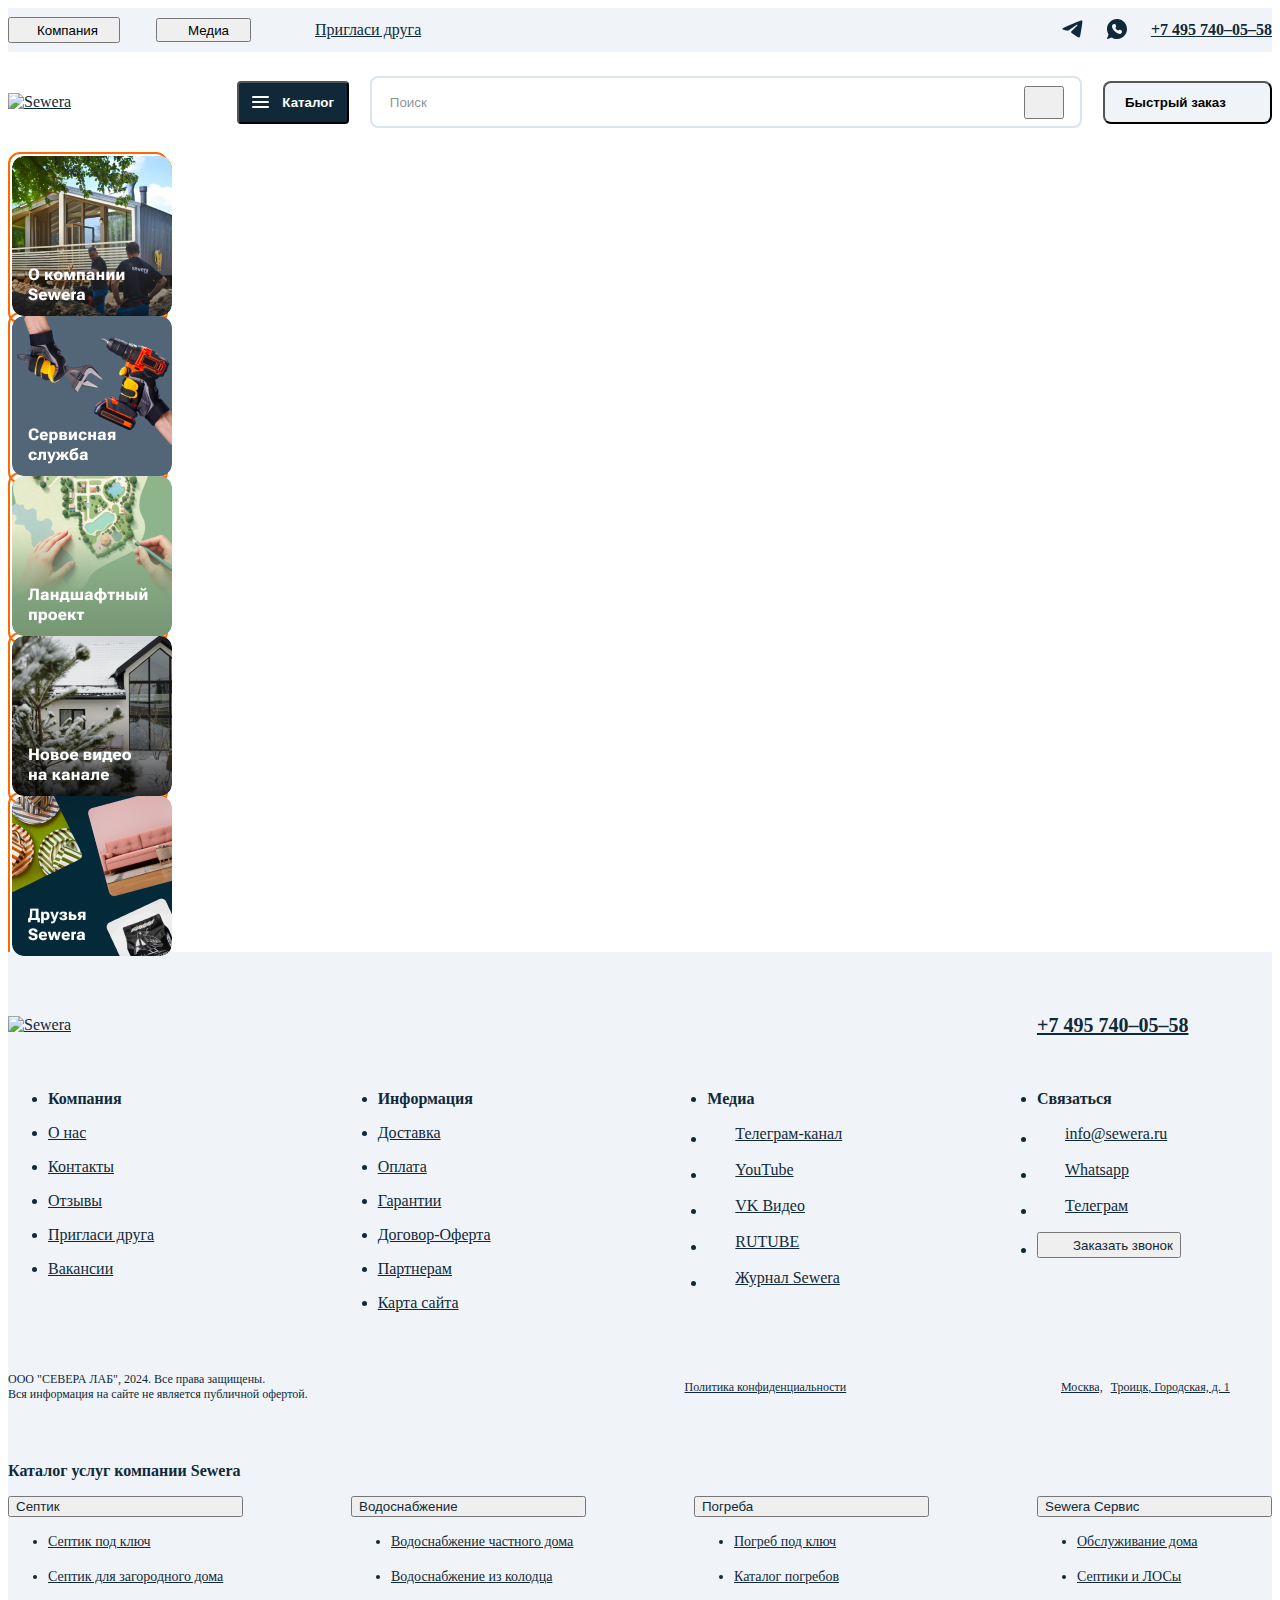
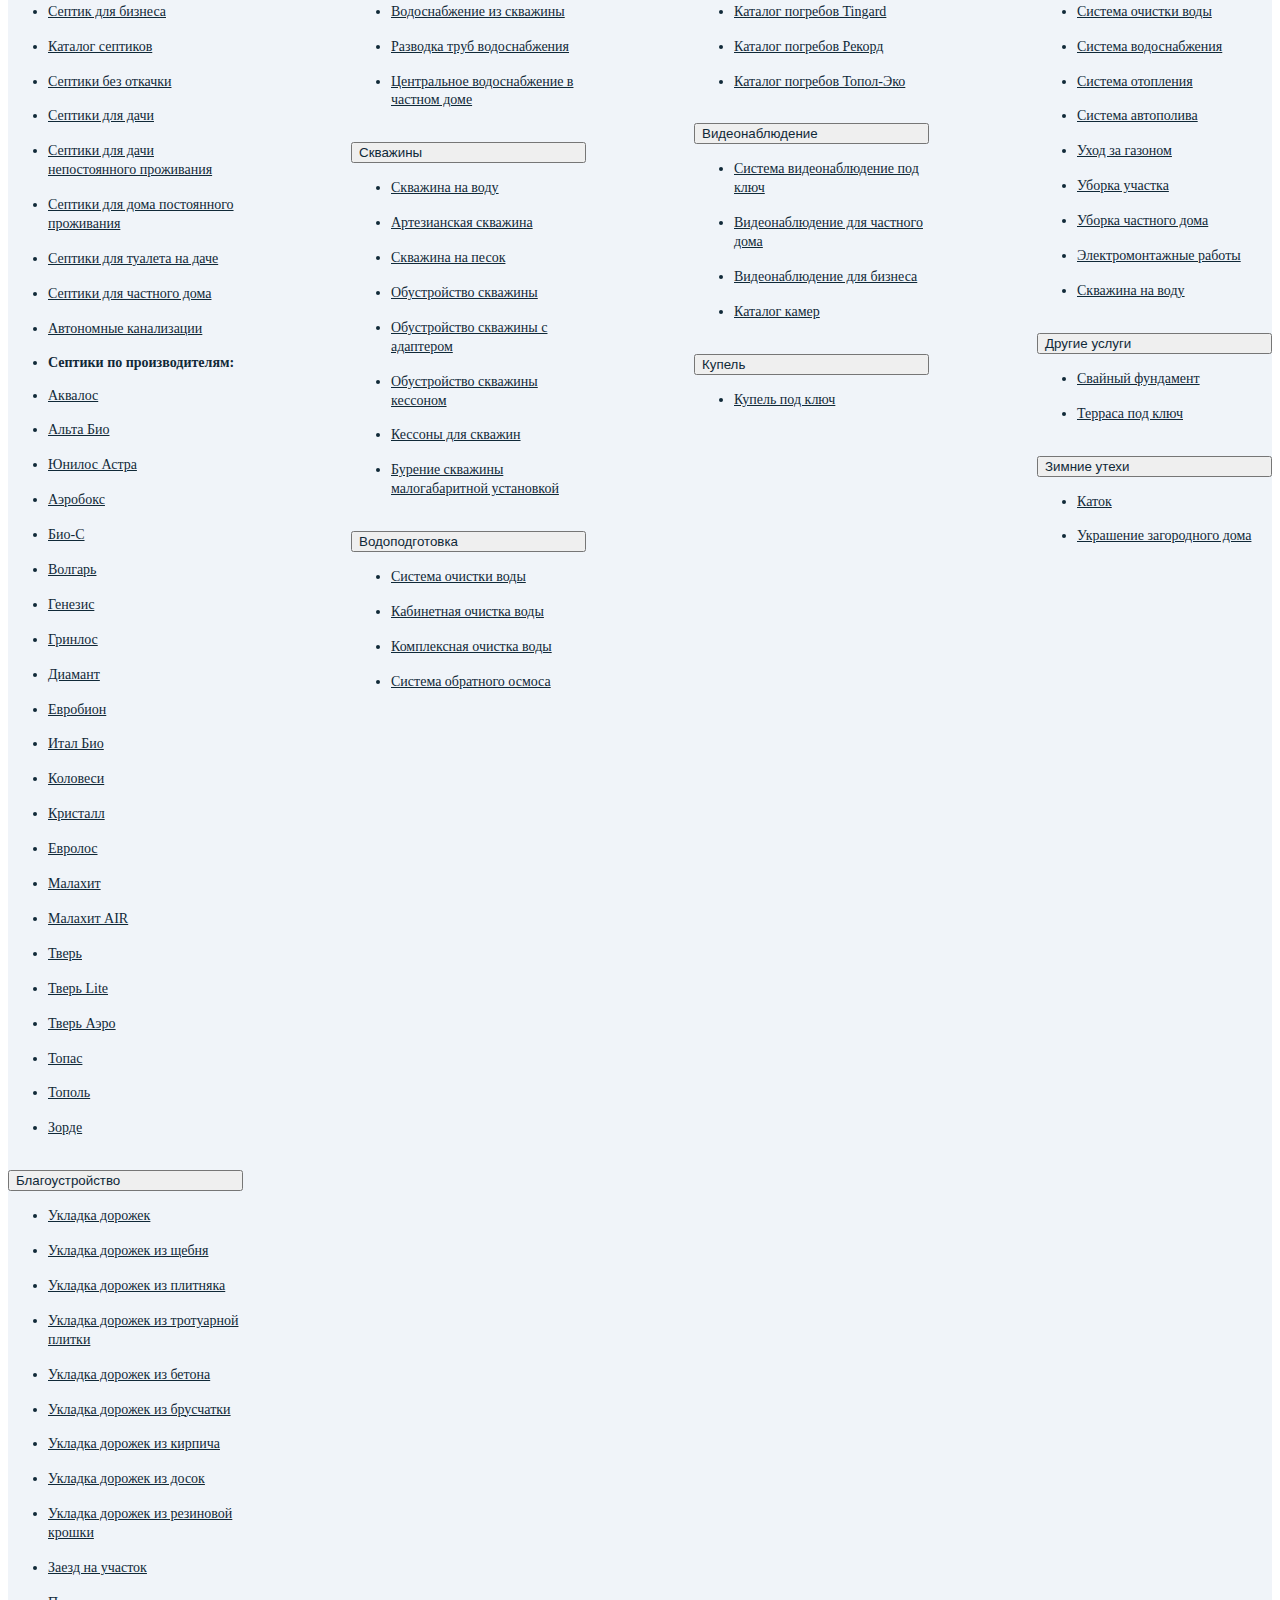
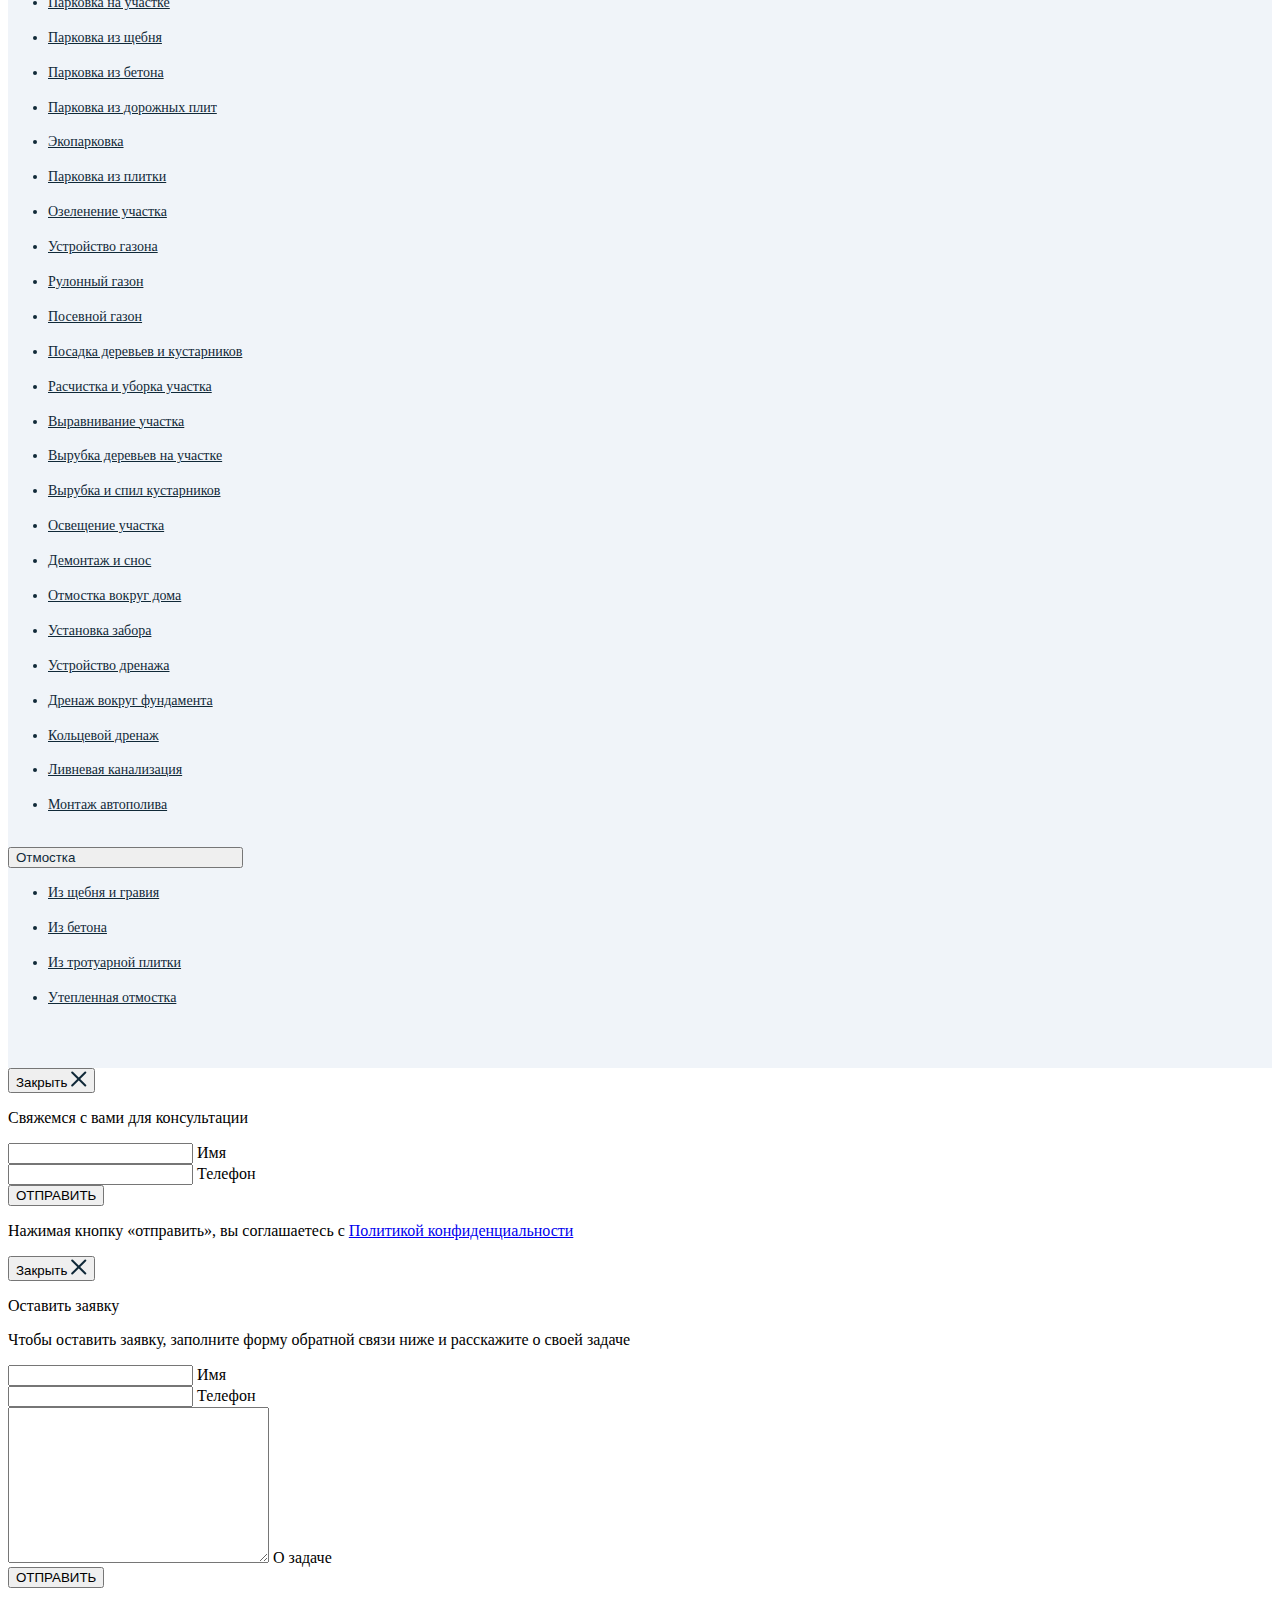
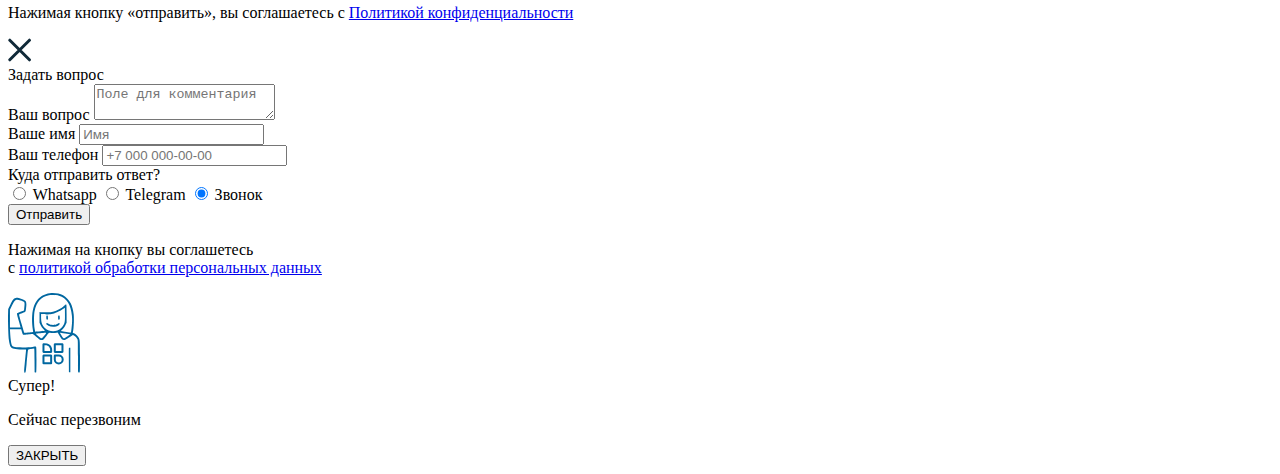
==== commit 4cf4546a: "Add files via upload" ====
--- a/index.html
+++ b/index.html
@@ -12,22 +12,22 @@
 	<meta name="google-site-verification" content="52TcQHzxriRHlHjM_T1O0mLM4-mQl27tm-Do7gDmCEQ" />
 	<meta name="robots" content="noindex,follow" />
 
-	<link rel="stylesheet" media="all" href="https://sewera.ru/catalog/view/theme/sewera/style/normalize.css?ver=1.1.0&_v=20250219215438" type=" text/css" />
-	<link rel="stylesheet" media="all" href="https://sewera.ru/catalog/view/theme/sewera/style/body.css?ver=1.1.0&_v=20250219215438" type=" text/css" />
-	<link rel="stylesheet" media="all" href="https://sewera.ru/catalog/view/theme/sewera/style/header-new.css?ver=1.1.0&_v=20250219215438" type=" text/css" />
-	<link rel="stylesheet" media="all" href="https://sewera.ru/catalog/view/theme/sewera/style/main_block.css?ver=1.1.0&_v=20250219215438" type=" text/css" />
-	<link rel="stylesheet" media="all" href="https://sewera.ru/catalog/view/theme/sewera/style/area-catalog.css?ver=1.1.0&_v=20250219215438" type=" text/css" />
-	<link rel="stylesheet" media="all" href="https://sewera.ru/catalog/view/theme/sewera/style/area-brends.css?ver=1.1.0&_v=20250219215438" type=" text/css" />
-	<link rel="stylesheet" media="all" href="https://sewera.ru/catalog/view/theme/sewera/style/area-quiz-uni.css?ver=1.1.0&_v=20250219215438" type=" text/css" />
-	<link rel="stylesheet" media="all" href="https://sewera.ru/catalog/view/theme/sewera/style/swiper-bundle.min.css?ver=1.1.0&_v=20250219215438" type=" text/css" />
-	<link rel="stylesheet" media="all" href="https://sewera.ru/catalog/view/theme/sewera/style/document.css?ver=1.1.0&_v=20250219215438" type=" text/css" />
-
-	<script src="https://sewera.ru/catalog/view/theme/sewera/js/jquery-all.js?ver=1.1.0&_v=20250219215438"></script>
+	<link rel="stylesheet" media="all" href="https://sewera.ru/catalog/view/theme/sewera/style/normalize.css?ver=1.1.0&_v=20250220074509" type=" text/css" />
+	<link rel="stylesheet" media="all" href="https://sewera.ru/catalog/view/theme/sewera/style/body.css?ver=1.1.0&_v=20250220074509" type=" text/css" />
+	<link rel="stylesheet" media="all" href="https://sewera.ru/catalog/view/theme/sewera/style/header-new.css?ver=1.1.0&_v=20250220074509" type=" text/css" />
+	<link rel="stylesheet" media="all" href="https://sewera.ru/catalog/view/theme/sewera/style/main_block.css?ver=1.1.0&_v=20250220074509" type=" text/css" />
+	<link rel="stylesheet" media="all" href="https://sewera.ru/catalog/view/theme/sewera/style/area-catalog.css?ver=1.1.0&_v=20250220074509" type=" text/css" />
+	<link rel="stylesheet" media="all" href="https://sewera.ru/catalog/view/theme/sewera/style/area-brends.css?ver=1.1.0&_v=20250220074509" type=" text/css" />
+	<link rel="stylesheet" media="all" href="https://sewera.ru/catalog/view/theme/sewera/style/area-quiz-uni.css?ver=1.1.0&_v=20250220074509" type=" text/css" />
+	<link rel="stylesheet" media="all" href="https://sewera.ru/catalog/view/theme/sewera/style/swiper-bundle.min.css?ver=1.1.0&_v=20250220074509" type=" text/css" />
+	<link rel="stylesheet" media="all" href="https://sewera.ru/catalog/view/theme/sewera/style/document.css?ver=1.1.0&_v=20250220074509" type=" text/css" />
+
+	<script src="https://sewera.ru/catalog/view/theme/sewera/js/jquery-all.js?ver=1.1.0&_v=20250220074509"></script>
 
 
 	<link href=" https://sewera.ru/test/" rel="canonical" />
 	<link href="https://sewera.ru/image/catalog/Icons/favicon.svg" rel="icon" />
-	<link rel="stylesheet" href="css/style.min.css?_v=20250219215438">
+	<link rel="stylesheet" href="css/style.min.css?_v=20250220074509">
 </head>
 
 <body class="blog-article">
@@ -773,33 +773,33 @@
 					<div class="page-bl">
 						<div class="inst-gallery__slider">
 							<div class="inst-gallery__swiper">
-								<div class="inst-gallery__slide">
-									<input type="hidden" name="contetnStory" value="img/stories/Instagram-story_1.png,#">
+								<div class="inst-gallery__slide" data-date-stories="2025-02-19 00:00:01">
+									<input type="hidden" name="contetnStory" value="img/stories/Instagram-story-bg_1.png,#,img/stories/Instagram-story-content_1.png">
 
 
 									<div class="inst-gallery__img"><img src="img/stories/1.png"></div>
 								</div>
-								<div class="inst-gallery__slide">
-									<input type="hidden" name="contetnStory" value="img/stories/Instagram-story_2.png,#">
+								<div class="inst-gallery__slide" data-date-stories="2025-02-19 00:00:41">
+									<input type="hidden" name="contetnStory" value="img/stories/Instagram-story-bg_2.png,#,img/stories/Instagram-story-content_2.png">
 									<div class="inst-gallery__img"><img src="img/stories/2.png"></div>
 								</div>
-								<div class="inst-gallery__slide">
-									<input type="hidden" name="contetnStory" value="img/stories/Instagram-story_3.png,#">
+								<div class="inst-gallery__slide" data-date-stories="2025-02-19 00:30:37">
+									<input type="hidden" name="contetnStory" value="img/stories/Instagram-story-bg_3.png,#,img/stories/Instagram-story-content_3.png">
 									<div class="inst-gallery__img"><img src="img/stories/3.png"></div>
 								</div>
-								<div class="inst-gallery__slide" hidden>
-									<input type="hidden" name="contetnStory" value="img/stories/Instagram-story_1.png,#">
+								<div class="inst-gallery__slide" data-date-stories="2025-02-19 00:00:12" hidden>
+
 									<div class="inst-gallery__img"><img src="img/stories/4.png"></div>
 								</div>
-								<div class="inst-gallery__slide">
-									<input type="hidden" name="contetnStory" value="img/stories/Instagram-story_video.png,#">
+								<div class="inst-gallery__slide" data-date-stories="2025-02-19 00:00:08">
+									<input type="hidden" name="contetnStory" value="img/stories/Instagram-story-bg_4.png,#,img/stories/Instagram-story-content_4.png">
 									<div class="inst-gallery__img"><img src="img/stories/5.png"></div>
 								</div>
-								<div class="inst-gallery__slide">
-									<input type="hidden" name="contetnStory" value="img/stories/Instagram-story_group-1.png,#">
-									<input type="hidden" name="contetnStory" value="img/stories/Instagram-story_group-2.png,#">
-									<input type="hidden" name="contetnStory" value="img/stories/Instagram-story_group-3.png,#">
-									<input type="hidden" name="contetnStory" value="img/stories/Instagram-story_group-4.png,#">
+								<div class="inst-gallery__slide" data-date-stories="2025-02-19 00:00:05">
+									<input type="hidden" name="contetnStory" value="img/stories/Instagram-story_group-1.png,,">
+									<input type="hidden" name="contetnStory" value="img/stories/Instagram-story_group-bg_2.png,#,img/stories/Instagram-story_group-content_2.png">
+									<input type="hidden" name="contetnStory" value="img/stories/Instagram-story_group-bg_3.png,#,img/stories/Instagram-story_group-content_3.png">
+									<input type="hidden" name="contetnStory" value="img/stories/Instagram-story_group-bg_4.png,#,img/stories/Instagram-story_group-content_4.png">
 
 									<div class="inst-gallery__img"><img src="img/stories/6.png"></div>
 								</div>
@@ -807,12 +807,13 @@
 						</div>
 					</div>
 					<div class="inst-gallery-full" style="display: none">
-						<div class="inst-gallery-full__close">
+						<!-- <div class="inst-gallery-full__close">
 							<svg width="21" height="21" viewBox="0 0 48 48" fill="none" xmlns="http://www.w3.org/2000/svg">
-								<path d="M40 8L8 40M8 8L40 40" stroke="white" style="stroke:white;stroke-opacity:1;" stroke-width="5" stroke-linecap="round" stroke-linejoin="round" />
+								<path d="M40 8L8 40M8 8L40 40" stroke="white" style="stroke:white;stroke-opacity:1;"
+									stroke-width="5" stroke-linecap="round" stroke-linejoin="round" />
 							</svg>
 
-						</div>
+						</div> -->
 
 
 
@@ -821,6 +822,13 @@
 								<div class="inst-gallery-full__navigation">
 
 
+
+								</div>
+								<div class="inst-gallery-full__close">
+									<svg width="18" height="18" viewBox="0 0 48 48" fill="none" xmlns="http://www.w3.org/2000/svg">
+										<path d="M40 8L8 40M8 8L40 40" stroke="white" style="stroke:white;stroke-opacity:1;" stroke-width="5" stroke-linecap="round" stroke-linejoin="round" />
+									</svg>
+
 								</div>
 								<div class="inst-gallery-full__swiper ">
 									<div class="swiper-wrapper">
@@ -833,807 +841,761 @@
 					</div>
 				</section>
 
-				<section class="section bg">
-					<!-- <link rel="stylesheet" media="all" href="https://sewera.ru/srv/assets/style/stories.css?ver=1.1.7&_v=20250219215438"
-					type="text/css" /> -->
-					<!-- <script src="https://sewera.ru/srv//assets/js/stories.js?_v=20250219215438"></script> -->
-					<section class="insta-gallery">
-						<div class="insta-gallery__container page-bl">
-
-							<div class="insta-gallery__slider">
-
-								<div class="insta-gallery__left-arrow swiper-button-disabled" tabindex="-1" role="button" aria-label="Previous slide" aria-controls="swiper-wrapper-10e5549eb697bd161" aria-disabled="true">
-									<svg width="42" height="42" viewBox="0 0 42 42" fill="none" xmlns="http://www.w3.org/2000/svg">
-										<path fill-rule="evenodd" clip-rule="evenodd" d="M21 0C32.598 0 42 9.40202 42 21C42 32.598 32.598 42 21 42C9.40202 42 0 32.598 0 21C0 9.40202 9.40202 0 21 0ZM25.6933 29.1278C26.4744 29.9088 26.4744 31.1752 25.6933 31.9562C24.9123 32.7373 23.646 32.7373 22.8649 31.9562L13.0682 22.1595C12.2872 21.3785 12.2872 20.1121 13.0682 19.3311L22.8649 9.53437C23.646 8.75332 24.9123 8.75332 25.6933 9.53437C26.4744 10.3154 26.4744 11.5817 25.6933 12.3628L17.3108 20.7453L25.6933 29.1278Z" fill="white"></path>
-									</svg>
-								</div>
-
-								<div class="insta-gallery__swiper ">
-									<div class="swiper-wrapper">
-										<div class="swiper-slide " data-video="img/stories/Instagram-story_1.png">
-
-											<img src="https://sewera.ru/image/cache/catalog/stories/ozelenenie-max-500.webp" data-src="https://sewera.ru/image/cache/catalog/stories/ozelenenie-max-500.webp" alt="Автополив, озеленение, освещение" class="insta-gallery__preview lazyloaded">
-											<p class="insta-gallery__image-text">
-												Автополив, озеленение, освещение </p>
-										</div>
-										<div class="swiper-slide " data-video="img/stories/Instagram-story_2.png">
-
-											<img src="https://sewera.ru/image/cache/catalog/stories/zaezd-max-500.webp" data-src="https://sewera.ru/image/cache/catalog/stories/zaezd-max-500.webp" alt="Заезд на участок и выравнивание" class="insta-gallery__preview lazyloaded">
-											<p class="insta-gallery__image-text">
-												Заезд на участок и выравнивание
-											</p>
-										</div>
-
-									</div>
-
-								</div>
-
-								<div class="insta-gallery__right-arrow" tabindex="0" role="button" aria-label="Next slide" aria-controls="swiper-wrapper-10e5549eb697bd161" aria-disabled="false">
-									<svg width="42" height="42" viewBox="0 0 42 42" fill="none" xmlns="http://www.w3.org/2000/svg">
-										<path fill-rule="evenodd" clip-rule="evenodd" d="M21 42C9.40202 42 0 32.598 0 21C0 9.40202 9.40202 0 21 0C32.598 0 42 9.40202 42 21C42 32.598 32.598 42 21 42ZM16.3067 12.8722C15.5256 12.0912 15.5256 10.8248 16.3067 10.0438C17.0877 9.26275 18.354 9.26275 19.1351 10.0438L28.9318 19.8405C29.7128 20.6215 29.7128 21.8879 28.9318 22.6689L19.1351 32.4656C18.354 33.2467 17.0877 33.2467 16.3067 32.4656C15.5256 31.6846 15.5256 30.4183 16.3067 29.6372L24.6892 21.2547L16.3067 12.8722Z" fill="white"></path>
-									</svg>
-								</div>
-
-							</div>
-						</div>
+
+
 
 			</div>
-			</section>
-			</section>
-
-
-		</div>
-		<!-- <div class="dark-thema"> -->
-		<footer class="footer" itemscope itemtype="https://schema.org/WPFooter">
-			<div class="page-bl">
-				<div class="footer__desktop" itemscope itemtype="https://schema.org/Organization">
-					<meta itemprop="name" content="Sewera">
-					<div class="footer__top">
-						<a href="https://sewera.ru/" class="footer__logo logo"><img itemprop="logo" src="https://sewera.ru/srv/assets/images/main/logo-sewera.svg" alt="Sewera">
+			<!-- <div class="dark-thema"> -->
+			<footer class="footer" itemscope itemtype="https://schema.org/WPFooter">
+				<div class="page-bl">
+					<div class="footer__desktop" itemscope itemtype="https://schema.org/Organization">
+						<meta itemprop="name" content="Sewera">
+						<div class="footer__top">
+							<a href="https://sewera.ru/" class="footer__logo logo"><img itemprop="logo" src="https://sewera.ru/srv/assets/images/main/logo-sewera.svg" alt="Sewera">
+							</a>
+
+							<a class="footer__tel-top phoneroi" href="tel:+74957400558">+7 495 740–05–58</a>
+						</div>
+
+
+						<nav class="footer__nav nav-footer" itemscope itemtype="https://schema.org/SiteNavigationElement">
+							<ul class="nav-footer__list">
+								<li class="nav-footer__item">Компания</li>
+								<li class="nav-footer__item" itemprop="name"><a itemprop="url" href="o-nas-sewera/">О нас</a></li>
+								<li class="nav-footer__item" itemprop="name"><a itemprop="url" href="contacts/">Контакты</a></li>
+								<li class="nav-footer__item" itemprop="name"><a itemprop="url" href=" reviews/">Отзывы</a></li>
+								<li class="nav-footer__item"><a href=" promotion/">Пригласи друга</a></li>
+								<li class="nav-footer__item" itemprop="name"><a itemprop="url" href=" vacancy/">Вакансии</a></li>
+							</ul>
+							<ul class="nav-footer__list">
+								<li class="nav-footer__item">Информация</li>
+								<li class="nav-footer__item"><a href="dostavka/">Доставка</a></li>
+								<li class="nav-footer__item"><a href="oplata/">Оплата</a></li>
+								<li class="nav-footer__item"><a href="garantija/">Гарантии</a></li>
+								<li class="nav-footer__item"><a href="dogovor-oferta/">Договор-Оферта</a></li>
+								<li class="nav-footer__item"><a href="partnership/">Партнерам</a></li>
+								<li class="nav-footer__item" itemprop="name"><a itemprop="url" href="sitemaps/">Карта сайта</a></li>
+							</ul>
+							<ul class="nav-footer__list">
+								<li class="nav-footer__item">Медиа</li>
+								<li class="nav-footer__item"><a href="https://t.me/sewerachannel" target="_blank" class="_iconTelegram">Телеграм-канал</a></li>
+								<li class="nav-footer__item"><a href="https://www.youtube.com/@sewerachannel" target="_blank" class="_iconYotuube">YouTube</a></li>
+								<li class="nav-footer__item"><a href="https://vkvideo.ru/@sewerachannel" target="_blank" class="_iconVk">VK
+										Видео</a></li>
+								<li class="nav-footer__item"> <a href="https://rutube.ru/u/sewerachannel/" target="_blank" class=" _iconRutube">RUTUBE</a></li>
+								<li class="nav-footer__item"><a href="/journal/" target="_blank" class="_iconJornal">Журнал Sewera</a>
+								</li>
+
+							</ul>
+							<ul class="nav-footer__list">
+								<li class="nav-footer__item">Связаться</li>
+								<li class="nav-footer__item"><a href="mailto:info@sewera.ru" class="_iconMail">info@sewera.ru</a></li>
+								<li class="nav-footer__item"><a href="https://wa.me/7926334586" target="_blank" class="_iconWhatsapp">Whatsapp</a></li>
+
+								<li class="nav-footer__item"><a href="https://t.me/seweraru" target="_blank" class="_iconTelgreamContact">Телеграм</a>
+								</li>
+								<li class="nav-footer__item"><button type="button" class="_iconTel open-modal" data-id="#consultationForm2" data-form="Главная футер">Заказать
+										звонок</button></li>
+							</ul>
+						</nav>
+
+
+						<div class="footer__info info-block-footer" itemprop="address" itemscope itemtype="http://schema.org/PostalAddress">
+							<meta itemprop="telephone" content="+7 495 740–05–58">
+							<meta itemprop="email" content="info@sewera.ru">
+							<div class="info-block-footer__item info-block-footer__item_wide">
+								ООО "СЕВЕРА ЛАБ", 2024. Все права защищены. <br>
+								Вся информация на сайте не является публичной офертой.
+							</div>
+							<a href="politika-konfidencialnosti/" target="_blank" class="info-block-footer__item">Политика
+								конфиденциальности</a>
+							<a href="https://yandex.ru/maps/org/sewera/37840933227/" target="_blank" class="info-block-footer__item"><span itemprop="addressLocality">Москва,</span>
+								<span itemprop="streetAddress">
+									Троицк,
+									Городская, д. 1
+								</span></a>
+
+						</div>
+
+
+						<div class="footer__catalog footer-catalog">
+							<div class="footer-catalog__title">
+								Каталог услуг компании Sewera
+							</div>
+							<div data-spollers class="footer-catalog__accordions accordions-footer">
+								<div class="accordions-footer__block">
+									<div class="accordions-footer__item">
+										<button type="button" data-spoller class="accordions-footer__name">Септик</button>
+										<div class="accordions-footer__body">
+											<ul class="accordions-footer__list">
+												<li class="accordions-footer__item"><a href="septiki/">Септик под ключ </a></li>
+												<li class="accordions-footer__item"><a href="septiki/dlya-zagorodnogo-doma">Септик для
+														загородного дома</a></li>
+												<li class="accordions-footer__item"><a href="septiki/dlya-biznesa/">Септик для бизнеса </a>
+												</li>
+												<li class="accordions-footer__item"><a href="septiki/katalog/">Каталог септиков</a></li>
+												<li class="accordions-footer__item"><a href="septiki/katalog/bez-otkachki/">Септики без
+														откачки </a></li>
+												<li class="accordions-footer__item"><a href="septiki/katalog/dlya-dachi/">Септики для
+														дачи</a>
+												</li>
+												<li class="accordions-footer__item"><a href="septiki/katalog/nepostoyannogo-prozhivaniya/">Септики для дачи непостоянного
+														проживания </a>
+												</li>
+												<li class="accordions-footer__item"><a href="septiki/katalog/postoyannogo-prozhivaniya/">Септики для дома постоянного
+														проживания </a>
+												</li>
+												<li class="accordions-footer__item"><a href="septiki/katalog/tualet-na-dache/">Септики для
+														туалета на даче</a></li>
+												<li class="accordions-footer__item"><a href="septiki/katalog/chastnyj-dom/">Септики для
+														частного дома</a></li>
+												<li class="accordions-footer__item"><a href="septiki/katalog/avtonomnye/">Автономные
+														канализации</a>
+												</li>
+												<li class="accordions-footer__item"><span><b>Септики по производителям:</b></span></li>
+												<li class="accordions-footer__item"><a href="septiki/katalog/akvalos/">Аквалос</a></li>
+												<li class="accordions-footer__item"><a href="septiki/katalog/alta-bio/">Альта Био </a></li>
+												<li class="accordions-footer__item"><a href="septiki/katalog/astra/">Юнилос Астра</a></li>
+
+												<li class="accordions-footer__item"><a href="septiki/katalog/aerobox">Аэробокс </a></li>
+												<li class="accordions-footer__item"><a href="septiki/katalog/bio-s/">Био-С </a></li>
+												<li class="accordions-footer__item"><a href="septiki/katalog/volgar/">Волгарь </a></li>
+												<li class="accordions-footer__item"><a href="septiki/katalog/biodeka-genezis/">Генезис </a>
+												</li>
+												<li class="accordions-footer__item"><a href="septiki/katalog/greenlos/">Гринлос </a></li>
+												<li class="accordions-footer__item"><a href="septiki/katalog/diamant/">Диамант </a></li>
+												<li class="accordions-footer__item"><a href="septiki/katalog/evrobion/">Евробион </a></li>
+												<li class="accordions-footer__item"><a href="septiki/katalog/ital-bio/">Итал Био </a></li>
+												<li class="accordions-footer__item"><a href="septiki/katalog/kolovesi/">Коловеси </a></li>
+												<li class="accordions-footer__item"><a href="septiki/katalog/kristall/">Кристалл </a></li>
+												<li class="accordions-footer__item"><a href="septiki/katalog/evrolos/">Евролос </a></li>
+												<li class="accordions-footer__item"><a href="septiki/katalog/malahit/">Малахит </a></li>
+												<li class="accordions-footer__item"><a href="septiki/katalog/malahit-air/">Малахит AIR </a>
+												</li>
+												<li class="accordions-footer__item"><a href="septiki/katalog/tver/">Тверь</a></li>
+												<li class="accordions-footer__item"><a href="septiki/katalog/tver-lite/">Тверь Lite </a></li>
+												<li class="accordions-footer__item"><a href="septiki/katalog/tver-ajero/">Тверь Аэро </a>
+												</li>
+												<li class="accordions-footer__item"><a href="septiki/katalog/topas/">Топас</a>
+												</li>
+												<li class="accordions-footer__item"><a href="septiki/katalog/topol/">Тополь</a>
+												</li>
+												<li class="accordions-footer__item"><a href="septiki/katalog/zorde/">Зорде</a>
+												</li>
+
+											</ul>
+										</div>
+									</div>
+									<div class="accordions-footer__item">
+										<button type="button" data-spoller class="accordions-footer__name">Благоустройство
+										</button>
+										<div class="accordions-footer__body">
+											<ul class="accordions-footer__list">
+												<li class="accordions-footer__item"><a href="blagoustrojstvo/ykladka-dorozhek/">Укладка
+														дорожек </a></li>
+												<li class="accordions-footer__item"><a href="blagoustrojstvo/ykladka-dorozhek/dorozhki-iz-shhebnja/">Укладка
+														дорожек из щебня </a></li>
+												<li class="accordions-footer__item"><a href="blagoustrojstvo/ykladka-dorozhek/moshhenie-dorozhek-iz-plitnjaka/">Укладка
+														дорожек из плитняка</a></li>
+												<li class="accordions-footer__item"><a href="blagoustrojstvo/ykladka-dorozhek/dorozhki-iz-trotuarnoj-plitki/">Укладка
+														дорожек из тротуарной
+														плитки </a></li>
+												<li class="accordions-footer__item"><a href="blagoustrojstvo/ykladka-dorozhek/betonnyye-dorozhki/">Укладка
+														дорожек из бетона </a></li>
+												<li class="accordions-footer__item"><a href="blagoustrojstvo/ykladka-dorozhek/moshhenie-bruschatkoj/">Укладка
+														дорожек из брусчатки </a></li>
+												<li class="accordions-footer__item"><a href="blagoustrojstvo/ykladka-dorozhek/kirpichnaja-dorozhka/">Укладка
+														дорожек из кирпича </a></li>
+												<li class="accordions-footer__item"><a href="blagoustrojstvo/ykladka-dorozhek/ukladka-derevjannih-dorozhek/">Укладка
+														дорожек из досок </a></li>
+												<li class="accordions-footer__item"><a href="blagoustrojstvo/ykladka-dorozhek/dorozhki-iz-rezini/">Укладка
+														дорожек из резиновой крошки </a></li>
+												<li class="accordions-footer__item"><a href="blagoustrojstvo/zaezd-na-uchastok/">Заезд на
+														участок</a></li>
+
+												<li class="accordions-footer__item"><a href="blagoustrojstvo/parkovka-na-uchastke/">Парковка
+														на участке </a></li>
+												<li class="accordions-footer__item"><a href="blagoustrojstvo/parkovka-na-uchastke/parkovka-iz-shhebnja/">Парковка
+														из щебня </a></li>
+												<li class="accordions-footer__item"><a href="blagoustrojstvo/parkovka-na-uchastke/parkovka-iz-betona/">Парковка
+														из бетона</a></li>
+												<li class="accordions-footer__item"><a href="blagoustrojstvo/parkovka-na-uchastke/parkovka-iz-dorozhnih-plit/">Парковка
+														из дорожных плит </a></li>
+												<li class="accordions-footer__item"><a href="blagoustrojstvo/parkovka-na-uchastke/ecoparkovka/">Экопарковка </a></li>
+												<li class="accordions-footer__item"><a href="blagoustrojstvo/parkovka-na-uchastke/parkovka-iz-tratuarnoj-plitki/">Парковка из
+														плитки </a></li>
+												<li class="accordions-footer__item"><a href="blagoustrojstvo/ozelenenie/">Озеленение
+														участка</a></li>
+												<li class="accordions-footer__item"><a href="blagoustrojstvo/ozelenenie/ustrojstvo-gazona/">Устройство
+														газона</a></li>
+												<li class="accordions-footer__item"><a href="blagoustrojstvo/ozelenenie/ustrojstvo-gazona/ustrojstvo-rulonnogo-gazona/">Рулонный
+														газон</a></li>
+												<li class="accordions-footer__item"><a href="blagoustrojstvo/ozelenenie/ustrojstvo-gazona/ustrojstvo-posevnogo-gazona/">Посевной
+														газон</a></li>
+												<li class="accordions-footer__item"><a href="blagoustrojstvo/ozelenenie/posadka-derevev-i-kustarnikov/">Посадка
+														деревьев и кустарников</a></li>
+												<li class="accordions-footer__item"><a href="blagoustrojstvo/raschistka-i-uborka-uchastka/">Расчистка и уборка участка</a>
+												</li>
+												<li class="accordions-footer__item"><a href="blagoustrojstvo/raschistka-i-uborka-uchastka/viravnivanie-uchastka/">Выравнивание
+														участка</a>
+												</li>
+												<li class="accordions-footer__item"><a href="blagoustrojstvo/raschistka-i-uborka-uchastka/virubka-derevev/">Вырубка
+														деревьев на участке</a>
+												</li>
+												<li class="accordions-footer__item"><a href="blagoustrojstvo/raschistka-i-uborka-uchastka/virubka-i-spil-kustarnikov/">Вырубка
+														и спил
+														кустарников</a>
+												</li>
+												<li class="accordions-footer__item"><a href="osveshhenie-po-uchastku/">Освещение участка</a>
+												</li>
+												<li class="accordions-footer__item"><a href="demontaj-i-snos/">Демонтаж и снос</a>
+												</li>
+												<li class="accordions-footer__item"><a href="blagoustrojstvo/otmostka-vokrug-doma/">Отмостка
+														вокруг дома</a></li>
+												<li class="accordions-footer__item"><a href="zabor-pod-kluch/">Установка забора</a></li>
+												<li class="accordions-footer__item"><a href="blagoustrojstvo/drenazh-ychastka/">Устройство
+														дренажа</a></li>
+												<li class="accordions-footer__item"><a href="blagoustrojstvo/drenazh-ychastka/drenazh-fundamenta/">Дренаж вокруг
+														фундамента</a></li>
+												<li class="accordions-footer__item"><a href="blagoustrojstvo/drenazh-ychastka/kolcevoj-drenazh/">Кольцевой
+														дренаж</a></li>
+												<li class="accordions-footer__item"><a href="blagoustrojstvo/livnevaja-kanalizacija/">Ливневая канализация</a></li>
+												<li class="accordions-footer__item"><a href="blagoustrojstvo/montazh-sistemi-avtopoliva/">Монтаж автополива </a></li>
+											</ul>
+										</div>
+									</div>
+									<div class="accordions-footer__item">
+										<button type="button" data-spoller class="accordions-footer__name">Отмостка
+										</button>
+										<div class="accordions-footer__body">
+											<ul class="accordions-footer__list">
+												<li class="accordions-footer__item"><a href="blagoustrojstvo/otmostka-vokrug-doma/otmostka-iz-shhebnja-i-gravija/">Из щебня и
+														гравия </a></li>
+												<li class="accordions-footer__item"><a href="blagoustrojstvo/otmostka-vokrug-doma/otmostka-iz-betona/">Из бетона</a></li>
+												<li class="accordions-footer__item"><a href="blagoustrojstvo/otmostka-vokrug-doma/otmostka-iz-trotuarnoj-plitki/">Из
+														тротуарной плитки </a></li>
+												<li class="accordions-footer__item"><a href="blagoustrojstvo/otmostka-vokrug-doma/uteplennaja-otmostka/">Утепленная
+														отмостка</a></li>
+
+											</ul>
+										</div>
+									</div>
+
+
+								</div>
+								<div class="accordions-footer__block">
+									<div class="accordions-footer__item">
+										<button type="button" data-spoller class="accordions-footer__name">Водоснабжение
+										</button>
+										<div class="accordions-footer__body">
+											<ul class="accordions-footer__list">
+												<li class="accordions-footer__item"><a href="vodosnabzhenie/">Водоснабжение частного дома
+													</a></li>
+												<li class="accordions-footer__item"><a href="vodosnabzhenie/iz-kolodca/">Водоснабжение из
+														колодца</a></li>
+												<li class="accordions-footer__item"><a href="vodosnabzhenie/iz-skvazhini/">Водоснабжение из
+														скважины </a></li>
+												<li class="accordions-footer__item"><a href="vodosnabzhenie/razvodka-trub/">Разводка труб
+														водоснабжения</a></li>
+												<li class="accordions-footer__item"><a href="vodosnabzhenie/centralnoe/">Центральное
+														водоснабжение в частном доме</a>
+												</li>
+
+											</ul>
+										</div>
+									</div>
+									<div class="accordions-footer__item">
+										<button type="button" data-spoller class="accordions-footer__name">Скважины</button>
+										<div class="accordions-footer__body">
+											<ul class="accordions-footer__list">
+												<li class="accordions-footer__item"><a href="skvazhina-na-vodu/">Скважина на воду </a></li>
+												<li class="accordions-footer__item"><a href="skvazhina-na-vodu/artezianskaya/">Артезианская
+														скважина</a></li>
+												<li class="accordions-footer__item"><a href="skvazhina-na-vodu/na-pesok/">Скважина на песок
+													</a></li>
+												<li class="accordions-footer__item"><a href="skvazhina-na-vodu/obustroistvo/">Обустройство
+														скважины</a></li>
+												<li class="accordions-footer__item"><a href="skvazhina-na-vodu/obustroistvo/adapter/">Обустройство скважины с адаптером</a>
+												</li>
+												<li class="accordions-footer__item"><a href="skvazhina-na-vodu/obustroistvo/kesson/">Обустройство скважины кессоном</a>
+												</li>
+												<li class="accordions-footer__item"><a href="skvazhina-na-vodu/kessoni-dlya-skvazhin/">Кессоны для скважин </a>
+												</li>
+												<li class="accordions-footer__item"><a href="skvazhina-na-vodu/malogabaritnoj-ustanovkoj/">Бурение скважины малогабаритной
+														установкой
+													</a>
+												</li>
+
+											</ul>
+										</div>
+									</div>
+									<div class="accordions-footer__item">
+										<button type="button" data-spoller class="accordions-footer__name">Водоподготовка</button>
+										<div class="accordions-footer__body">
+											<ul class="accordions-footer__list">
+												<li class="accordions-footer__item"><a href="sistema-ochistki-vodi/">Система очистки воды
+													</a></li>
+												<li class="accordions-footer__item"><a href="sistema-ochistki-vodi/kabinet/">Кабинетная
+														очистка воды</a></li>
+												<li class="accordions-footer__item"><a href="sistema-ochistki-vodi/kompleks/">Комплексная
+														очистка воды </a></li>
+												<li class="accordions-footer__item"><a href="sistema-ochistki-vodi/obratniy-osmos/">Система
+														обратного осмоса</a></li>
+
+											</ul>
+										</div>
+									</div>
+
+								</div>
+								<div class="accordions-footer__block">
+									<div class="accordions-footer__item">
+										<button type="button" data-spoller class="accordions-footer__name">Погреба</button>
+										<div class="accordions-footer__body">
+											<ul class="accordions-footer__list">
+												<li class="accordions-footer__item"><a href="pogreba/">Погреб под ключ </a></li>
+
+												<li class="accordions-footer__item"><a href="pogreba/vse-pogreba/">Каталог погребов</a></li>
+												<li class="accordions-footer__item"><a href="pogreba/vse-pogreba/katalog-tingard/">Каталог
+														погребов Tingard </a></li>
+												<li class="accordions-footer__item"><a href="pogreba/vse-pogreba/rekord/">Каталог погребов
+														Рекорд</a>
+												</li>
+												<li class="accordions-footer__item"><a href="pogreba/vse-pogreba/topol-eko/">Каталог погребов
+														Топол-Эко</a>
+												</li>
+
+											</ul>
+										</div>
+									</div>
+									<div class="accordions-footer__item">
+										<button type="button" data-spoller class="accordions-footer__name">Видеонаблюдение
+										</button>
+										<div class="accordions-footer__body">
+											<ul class="accordions-footer__list">
+												<li class="accordions-footer__item"><a href="videonabljudenie/">Система видеонаблюдение под
+														ключ </a></li>
+												<li class="accordions-footer__item"><a href="videonabljudenie/dlya-chastnogo-doma/">Видеонаблюдение для частного дома</a></li>
+												<li class="accordions-footer__item"><a href="videonabljudenie/biznes/">Видеонаблюдение для
+														бизнеса </a></li>
+												<li class="accordions-footer__item"><a href="videonabljudenie/katalog-kamer/">Каталог
+														камер</a></li>
+
+											</ul>
+										</div>
+									</div>
+									<div class="accordions-footer__item">
+										<button type="button" data-spoller class="accordions-footer__name">Купель</button>
+										<div class="accordions-footer__body">
+											<ul class="accordions-footer__list">
+												<li class="accordions-footer__item"><a href="kupeli/">Купель под ключ </a></li>
+											</ul>
+										</div>
+									</div>
+
+								</div>
+								<div class="accordions-footer__block">
+									<div class="accordions-footer__item">
+										<button type="button" data-spoller class="accordions-footer__name">Sewera Сервис</button>
+										<div class="accordions-footer__body">
+											<ul class="accordions-footer__list">
+												<li class="accordions-footer__item"><a href="service/">Обслуживание дома </a></li>
+												<li class="accordions-footer__item"><a href="obluzhivanie-septikov/">Септики и ЛОСы</a></li>
+												<li class="accordions-footer__item"><a href="service/obsluzhivanie-sistem-vodopodgotovki/">Система очистки воды </a></li>
+												<li class="accordions-footer__item"><a href="service/obsluzhivanie-sistem-vodosnabzhenija/">Система водоснабжения</a></li>
+												<li class="accordions-footer__item"><a href="service/obsluzhivanie-sistem-otoplenija/">Система отопления </a></li>
+												<li class="accordions-footer__item"><a href="service/obsluzhivanie-sistemi-avtopoliva/">Система автополива</a>
+												</li>
+												<li class="accordions-footer__item"><a href="service/yxod-za-gazonom/">Уход за газоном</a>
+												</li>
+												<li class="accordions-footer__item"><a href="service/yborka-zagorodnogo-doma/">Уборка участка
+													</a></li>
+												<li class="accordions-footer__item"><a href="service/cleaning-zagorodnogo-doma/">Уборка
+														частного дома</a></li>
+												<li class="accordions-footer__item"><a href="service/rabota-s-elektrikoy/">Электромонтажные
+														работы </a></li>
+												<li class="accordions-footer__item"><a href="service/obsluzhivanie-skvazhini/">Скважина на
+														воду</a></li>
+
+											</ul>
+										</div>
+									</div>
+									<div class="accordions-footer__item">
+										<button type="button" data-spoller class="accordions-footer__name">Другие услуги</button>
+										<div class="accordions-footer__body">
+											<ul class="accordions-footer__list">
+												<li class="accordions-footer__item"><a href="svajnij-fundament/">Свайный фундамент</a></li>
+												<li class="accordions-footer__item"><a href="terrasi/">Терраса под ключ </a></li>
+											</ul>
+										</div>
+									</div>
+									<div class="accordions-footer__item">
+										<button type="button" data-spoller class="accordions-footer__name">Зимние утехи</button>
+										<div class="accordions-footer__body">
+											<ul class="accordions-footer__list">
+												<li class="accordions-footer__item"><a href="katok/">Каток </a></li>
+												<li class="accordions-footer__item"><a href="ykrashenie-doma/">Украшение загородного дома</a>
+												</li>
+
+											</ul>
+										</div>
+									</div>
+
+								</div>
+							</div>
+						</div>
+
+					</div>
+					<div class="footer__touch touch-footer">
+						<a href="https://sewera.ru/" class="touch-footer__logo logo"><img src="https://sewera.ru/srv/assets/images/main/logo-sewera.svg" alt="Sewera">
 						</a>
 
-						<a class="footer__tel-top phoneroi" href="tel:+74957400558">+7 495 740–05–58</a>
-					</div>
-
-
-					<nav class="footer__nav nav-footer" itemscope itemtype="https://schema.org/SiteNavigationElement">
-						<ul class="nav-footer__list">
-							<li class="nav-footer__item">Компания</li>
-							<li class="nav-footer__item" itemprop="name"><a itemprop="url" href="o-nas-sewera/">О нас</a></li>
-							<li class="nav-footer__item" itemprop="name"><a itemprop="url" href="contacts/">Контакты</a></li>
-							<li class="nav-footer__item" itemprop="name"><a itemprop="url" href=" reviews/">Отзывы</a></li>
-							<li class="nav-footer__item"><a href=" promotion/">Пригласи друга</a></li>
-							<li class="nav-footer__item" itemprop="name"><a itemprop="url" href=" vacancy/">Вакансии</a></li>
-						</ul>
-						<ul class="nav-footer__list">
-							<li class="nav-footer__item">Информация</li>
-							<li class="nav-footer__item"><a href="dostavka/">Доставка</a></li>
-							<li class="nav-footer__item"><a href="oplata/">Оплата</a></li>
-							<li class="nav-footer__item"><a href="garantija/">Гарантии</a></li>
-							<li class="nav-footer__item"><a href="dogovor-oferta/">Договор-Оферта</a></li>
-							<li class="nav-footer__item"><a href="partnership/">Партнерам</a></li>
-							<li class="nav-footer__item" itemprop="name"><a itemprop="url" href="sitemaps/">Карта сайта</a></li>
-						</ul>
-						<ul class="nav-footer__list">
-							<li class="nav-footer__item">Медиа</li>
-							<li class="nav-footer__item"><a href="https://t.me/sewerachannel" target="_blank" class="_iconTelegram">Телеграм-канал</a></li>
-							<li class="nav-footer__item"><a href="https://www.youtube.com/@sewerachannel" target="_blank" class="_iconYotuube">YouTube</a></li>
-							<li class="nav-footer__item"><a href="https://vkvideo.ru/@sewerachannel" target="_blank" class="_iconVk">VK
-									Видео</a></li>
-							<li class="nav-footer__item"> <a href="https://rutube.ru/u/sewerachannel/" target="_blank" class=" _iconRutube">RUTUBE</a></li>
-							<li class="nav-footer__item"><a href="/journal/" target="_blank" class="_iconJornal">Журнал Sewera</a>
-							</li>
-
-						</ul>
-						<ul class="nav-footer__list">
-							<li class="nav-footer__item">Связаться</li>
-							<li class="nav-footer__item"><a href="mailto:info@sewera.ru" class="_iconMail">info@sewera.ru</a></li>
-							<li class="nav-footer__item"><a href="https://wa.me/7926334586" target="_blank" class="_iconWhatsapp">Whatsapp</a></li>
-
-							<li class="nav-footer__item"><a href="https://t.me/seweraru" target="_blank" class="_iconTelgreamContact">Телеграм</a>
-							</li>
-							<li class="nav-footer__item"><button type="button" class="_iconTel open-modal" data-id="#consultationForm2" data-form="Главная футер">Заказать
-									звонок</button></li>
-						</ul>
-					</nav>
-
-
-					<div class="footer__info info-block-footer" itemprop="address" itemscope itemtype="http://schema.org/PostalAddress">
-						<meta itemprop="telephone" content="+7 495 740–05–58">
-						<meta itemprop="email" content="info@sewera.ru">
-						<div class="info-block-footer__item info-block-footer__item_wide">
-							ООО "СЕВЕРА ЛАБ", 2024. Все права защищены. <br>
-							Вся информация на сайте не является публичной офертой.
-						</div>
-						<a href="politika-konfidencialnosti/" target="_blank" class="info-block-footer__item">Политика
-							конфиденциальности</a>
-						<a href="https://yandex.ru/maps/org/sewera/37840933227/" target="_blank" class="info-block-footer__item"><span itemprop="addressLocality">Москва,</span>
-							<span itemprop="streetAddress">
+						<div data-spollers data-one-spoller class="accordions-footer">
+							<div class="accordions-footer__item">
+								<button type="button" data-spoller class="accordions-footer__name">Каталог услуг</button>
+								<div class="accordions-footer__body">
+									<ul class="accordions-footer__list">
+										<li class="accordions-footer__item"><a href="blagoustrojstvo/">Благоустройство</a></li>
+										<li class="accordions-footer__item"><a href="septiki/">Септик</a></li>
+										<li class="accordions-footer__item"><a href="skvazhina-na-vodu/">Скважина на воду</a></li>
+										<li class="accordions-footer__item"><a href="vodosnabzhenie/">Водоснабжение</a></li>
+										<li class="accordions-footer__item"><a href="sistema-ochistki-vodi/">Система очистки воды</a></li>
+										<li class="accordions-footer__item"><a href="pogreba/">Погреба</a></li>
+										<li class="accordions-footer__item"><a href="videonabljudenie/">Видеонаблюдение</a></li>
+										<li class="accordions-footer__item"><a href="service/">Sewera Сервис</a></li>
+										<li class="accordions-footer__item"><a href="svajnij-fundament">Свайный
+												фундамент</a></li>
+										<li class="accordions-footer__item"><a href="kolodec/">Колодец</a></li>
+										<li class="accordions-footer__item"><a href="kupeli/">Купели</a></li>
+									</ul>
+								</div>
+							</div>
+							<div class="accordions-footer__item">
+								<button type="button" data-spoller class="accordions-footer__name">Компания</button>
+								<div class="accordions-footer__body">
+									<ul class="accordions-footer__list">
+										<li class="accordions-footer__item"><a href="o-nas-sewera/">О нас</a></li>
+										<li class="accordions-footer__item"><a href="contacts/">Контакты</a></li>
+										<li class="accordions-footer__item"><a href="reviews/">Отзывы</a></li>
+										<li class="accordions-footer__item"><a href="promotion/">Акции</a></li>
+										<li class="accordions-footer__item"><a href="vacancy/">Вакансии</a></li>
+									</ul>
+								</div>
+							</div>
+							<div class="accordions-footer__item">
+								<button type="button" data-spoller class="accordions-footer__name">Информация</button>
+								<div class="accordions-footer__body">
+									<ul class="accordions-footer__list">
+										<li class="accordions-footer__item"><a href="dostavka/">Доставка</a></li>
+										<li class="accordions-footer__item"><a href="oplata/">Оплата</a></li>
+										<li class="accordions-footer__item"><a href="garantija/">Гарантии</a></li>
+										<li class="accordions-footer__item"><a href="dogovor-oferta/">Договор-Оферта</a></li>
+										<li class="accordions-footer__item"><a href="partnership/">Партнерам</a></li>
+										<li class="accordions-footer__item"><a href="sitemaps/">Карта сайта</a></li>
+									</ul>
+								</div>
+							</div>
+							<div class="accordions-footer__item">
+								<button type="button" data-spoller class="accordions-footer__name">Медиа</button>
+								<div class="accordions-footer__body">
+									<div class="accordions-footer__social-block social-block-touch">
+
+										<a href="https://t.me/sewerachannel" target="_blank" class="social-block-touch__item _iconTelegram">Телеграм-канал</a>
+										<a href="https://www.youtube.com/@sewerachannel" target="_blank" class="social-block-touch__item _iconYotuube">YouTube</a>
+										<a href="https://vkvideo.ru/@sewerachannel" target="_blank" class="social-block-touch__item _iconVk">VK Видео</a>
+										<a href="https://rutube.ru/u/sewerachannel/" target="_blank" class="social-block-touch__item _iconRutube">RUTUBE</a>
+										<a href="/journal/" target="_blank" class="social-block-touch__item _iconJornal">Журнал
+											Sewera</a>
+									</div>
+								</div>
+							</div>
+						</div>
+						<div class="touch-footer__contacts contacts-touch">
+							<div class="contacts-touch__btns">
+								<a href="tel:+74957400558" class="contacts-touch__tel phoneroi">+7 495 740–05–58</a>
+								<a href="https://t.me/seweraru" class="contacts-touch__telegram"><img src="https://sewera.manager3.fvds.ru/srv/assets/images/main/header/icons/touch-icon/telegramTouch.svg" alt="Иконка  Telegram">
+									Telegram</a>
+
+								<a href="https://wa.me/79263345863" class="contacts-touch__whatsApp "><img src="https://sewera.manager3.fvds.ru/srv/assets/images/main/header/icons/touch-icon/whatsappTouch.svg" alt="Иконка WhatsApp">
+									Whatsapp</a>
+							</div>
+
+						</div>
+
+
+						<div class="touch-footer__info info-block-footer">
+							<a href="politika-konfidencialnosti/" target="_blank" class="info-block-footer__item">Политика
+								конфиденциальности</a>
+							<div class="info-block-footer__item info-block-footer__item_wide">
+								ООО "СЕВЕРА ЛАБ", 2024. Все права защищены. <br>
+								Вся информация на сайте не является публичной офертой.
+							</div>
+
+							<a href="https://yandex.ru/maps/org/sewera/37840933227/" target="_blank" class="info-block-footer__item">Москва,
+
 								Троицк,
 								Городская, д. 1
-							</span></a>
-
-					</div>
-
-
-					<div class="footer__catalog footer-catalog">
-						<div class="footer-catalog__title">
-							Каталог услуг компании Sewera
-						</div>
-						<div data-spollers class="footer-catalog__accordions accordions-footer">
-							<div class="accordions-footer__block">
-								<div class="accordions-footer__item">
-									<button type="button" data-spoller class="accordions-footer__name">Септик</button>
-									<div class="accordions-footer__body">
-										<ul class="accordions-footer__list">
-											<li class="accordions-footer__item"><a href="septiki/">Септик под ключ </a></li>
-											<li class="accordions-footer__item"><a href="septiki/dlya-zagorodnogo-doma">Септик для
-													загородного дома</a></li>
-											<li class="accordions-footer__item"><a href="septiki/dlya-biznesa/">Септик для бизнеса </a>
-											</li>
-											<li class="accordions-footer__item"><a href="septiki/katalog/">Каталог септиков</a></li>
-											<li class="accordions-footer__item"><a href="septiki/katalog/bez-otkachki/">Септики без
-													откачки </a></li>
-											<li class="accordions-footer__item"><a href="septiki/katalog/dlya-dachi/">Септики для
-													дачи</a>
-											</li>
-											<li class="accordions-footer__item"><a href="septiki/katalog/nepostoyannogo-prozhivaniya/">Септики для дачи непостоянного
-													проживания </a>
-											</li>
-											<li class="accordions-footer__item"><a href="septiki/katalog/postoyannogo-prozhivaniya/">Септики для дома постоянного
-													проживания </a>
-											</li>
-											<li class="accordions-footer__item"><a href="septiki/katalog/tualet-na-dache/">Септики для
-													туалета на даче</a></li>
-											<li class="accordions-footer__item"><a href="septiki/katalog/chastnyj-dom/">Септики для
-													частного дома</a></li>
-											<li class="accordions-footer__item"><a href="septiki/katalog/avtonomnye/">Автономные
-													канализации</a>
-											</li>
-											<li class="accordions-footer__item"><span><b>Септики по производителям:</b></span></li>
-											<li class="accordions-footer__item"><a href="septiki/katalog/akvalos/">Аквалос</a></li>
-											<li class="accordions-footer__item"><a href="septiki/katalog/alta-bio/">Альта Био </a></li>
-											<li class="accordions-footer__item"><a href="septiki/katalog/astra/">Юнилос Астра</a></li>
-
-											<li class="accordions-footer__item"><a href="septiki/katalog/aerobox">Аэробокс </a></li>
-											<li class="accordions-footer__item"><a href="septiki/katalog/bio-s/">Био-С </a></li>
-											<li class="accordions-footer__item"><a href="septiki/katalog/volgar/">Волгарь </a></li>
-											<li class="accordions-footer__item"><a href="septiki/katalog/biodeka-genezis/">Генезис </a>
-											</li>
-											<li class="accordions-footer__item"><a href="septiki/katalog/greenlos/">Гринлос </a></li>
-											<li class="accordions-footer__item"><a href="septiki/katalog/diamant/">Диамант </a></li>
-											<li class="accordions-footer__item"><a href="septiki/katalog/evrobion/">Евробион </a></li>
-											<li class="accordions-footer__item"><a href="septiki/katalog/ital-bio/">Итал Био </a></li>
-											<li class="accordions-footer__item"><a href="septiki/katalog/kolovesi/">Коловеси </a></li>
-											<li class="accordions-footer__item"><a href="septiki/katalog/kristall/">Кристалл </a></li>
-											<li class="accordions-footer__item"><a href="septiki/katalog/evrolos/">Евролос </a></li>
-											<li class="accordions-footer__item"><a href="septiki/katalog/malahit/">Малахит </a></li>
-											<li class="accordions-footer__item"><a href="septiki/katalog/malahit-air/">Малахит AIR </a>
-											</li>
-											<li class="accordions-footer__item"><a href="septiki/katalog/tver/">Тверь</a></li>
-											<li class="accordions-footer__item"><a href="septiki/katalog/tver-lite/">Тверь Lite </a></li>
-											<li class="accordions-footer__item"><a href="septiki/katalog/tver-ajero/">Тверь Аэро </a>
-											</li>
-											<li class="accordions-footer__item"><a href="septiki/katalog/topas/">Топас</a>
-											</li>
-											<li class="accordions-footer__item"><a href="septiki/katalog/topol/">Тополь</a>
-											</li>
-											<li class="accordions-footer__item"><a href="septiki/katalog/zorde/">Зорде</a>
-											</li>
-
-										</ul>
-									</div>
-								</div>
-								<div class="accordions-footer__item">
-									<button type="button" data-spoller class="accordions-footer__name">Благоустройство
-									</button>
-									<div class="accordions-footer__body">
-										<ul class="accordions-footer__list">
-											<li class="accordions-footer__item"><a href="blagoustrojstvo/ykladka-dorozhek/">Укладка
-													дорожек </a></li>
-											<li class="accordions-footer__item"><a href="blagoustrojstvo/ykladka-dorozhek/dorozhki-iz-shhebnja/">Укладка
-													дорожек из щебня </a></li>
-											<li class="accordions-footer__item"><a href="blagoustrojstvo/ykladka-dorozhek/moshhenie-dorozhek-iz-plitnjaka/">Укладка
-													дорожек из плитняка</a></li>
-											<li class="accordions-footer__item"><a href="blagoustrojstvo/ykladka-dorozhek/dorozhki-iz-trotuarnoj-plitki/">Укладка
-													дорожек из тротуарной
-													плитки </a></li>
-											<li class="accordions-footer__item"><a href="blagoustrojstvo/ykladka-dorozhek/betonnyye-dorozhki/">Укладка
-													дорожек из бетона </a></li>
-											<li class="accordions-footer__item"><a href="blagoustrojstvo/ykladka-dorozhek/moshhenie-bruschatkoj/">Укладка
-													дорожек из брусчатки </a></li>
-											<li class="accordions-footer__item"><a href="blagoustrojstvo/ykladka-dorozhek/kirpichnaja-dorozhka/">Укладка
-													дорожек из кирпича </a></li>
-											<li class="accordions-footer__item"><a href="blagoustrojstvo/ykladka-dorozhek/ukladka-derevjannih-dorozhek/">Укладка
-													дорожек из досок </a></li>
-											<li class="accordions-footer__item"><a href="blagoustrojstvo/ykladka-dorozhek/dorozhki-iz-rezini/">Укладка
-													дорожек из резиновой крошки </a></li>
-											<li class="accordions-footer__item"><a href="blagoustrojstvo/zaezd-na-uchastok/">Заезд на
-													участок</a></li>
-
-											<li class="accordions-footer__item"><a href="blagoustrojstvo/parkovka-na-uchastke/">Парковка
-													на участке </a></li>
-											<li class="accordions-footer__item"><a href="blagoustrojstvo/parkovka-na-uchastke/parkovka-iz-shhebnja/">Парковка
-													из щебня </a></li>
-											<li class="accordions-footer__item"><a href="blagoustrojstvo/parkovka-na-uchastke/parkovka-iz-betona/">Парковка
-													из бетона</a></li>
-											<li class="accordions-footer__item"><a href="blagoustrojstvo/parkovka-na-uchastke/parkovka-iz-dorozhnih-plit/">Парковка
-													из дорожных плит </a></li>
-											<li class="accordions-footer__item"><a href="blagoustrojstvo/parkovka-na-uchastke/ecoparkovka/">Экопарковка </a></li>
-											<li class="accordions-footer__item"><a href="blagoustrojstvo/parkovka-na-uchastke/parkovka-iz-tratuarnoj-plitki/">Парковка из
-													плитки </a></li>
-											<li class="accordions-footer__item"><a href="blagoustrojstvo/ozelenenie/">Озеленение
-													участка</a></li>
-											<li class="accordions-footer__item"><a href="blagoustrojstvo/ozelenenie/ustrojstvo-gazona/">Устройство
-													газона</a></li>
-											<li class="accordions-footer__item"><a href="blagoustrojstvo/ozelenenie/ustrojstvo-gazona/ustrojstvo-rulonnogo-gazona/">Рулонный
-													газон</a></li>
-											<li class="accordions-footer__item"><a href="blagoustrojstvo/ozelenenie/ustrojstvo-gazona/ustrojstvo-posevnogo-gazona/">Посевной
-													газон</a></li>
-											<li class="accordions-footer__item"><a href="blagoustrojstvo/ozelenenie/posadka-derevev-i-kustarnikov/">Посадка
-													деревьев и кустарников</a></li>
-											<li class="accordions-footer__item"><a href="blagoustrojstvo/raschistka-i-uborka-uchastka/">Расчистка и уборка участка</a>
-											</li>
-											<li class="accordions-footer__item"><a href="blagoustrojstvo/raschistka-i-uborka-uchastka/viravnivanie-uchastka/">Выравнивание
-													участка</a>
-											</li>
-											<li class="accordions-footer__item"><a href="blagoustrojstvo/raschistka-i-uborka-uchastka/virubka-derevev/">Вырубка
-													деревьев на участке</a>
-											</li>
-											<li class="accordions-footer__item"><a href="blagoustrojstvo/raschistka-i-uborka-uchastka/virubka-i-spil-kustarnikov/">Вырубка
-													и спил
-													кустарников</a>
-											</li>
-											<li class="accordions-footer__item"><a href="osveshhenie-po-uchastku/">Освещение участка</a>
-											</li>
-											<li class="accordions-footer__item"><a href="demontaj-i-snos/">Демонтаж и снос</a>
-											</li>
-											<li class="accordions-footer__item"><a href="blagoustrojstvo/otmostka-vokrug-doma/">Отмостка
-													вокруг дома</a></li>
-											<li class="accordions-footer__item"><a href="zabor-pod-kluch/">Установка забора</a></li>
-											<li class="accordions-footer__item"><a href="blagoustrojstvo/drenazh-ychastka/">Устройство
-													дренажа</a></li>
-											<li class="accordions-footer__item"><a href="blagoustrojstvo/drenazh-ychastka/drenazh-fundamenta/">Дренаж вокруг
-													фундамента</a></li>
-											<li class="accordions-footer__item"><a href="blagoustrojstvo/drenazh-ychastka/kolcevoj-drenazh/">Кольцевой
-													дренаж</a></li>
-											<li class="accordions-footer__item"><a href="blagoustrojstvo/livnevaja-kanalizacija/">Ливневая канализация</a></li>
-											<li class="accordions-footer__item"><a href="blagoustrojstvo/montazh-sistemi-avtopoliva/">Монтаж автополива </a></li>
-										</ul>
-									</div>
-								</div>
-								<div class="accordions-footer__item">
-									<button type="button" data-spoller class="accordions-footer__name">Отмостка
-									</button>
-									<div class="accordions-footer__body">
-										<ul class="accordions-footer__list">
-											<li class="accordions-footer__item"><a href="blagoustrojstvo/otmostka-vokrug-doma/otmostka-iz-shhebnja-i-gravija/">Из щебня и
-													гравия </a></li>
-											<li class="accordions-footer__item"><a href="blagoustrojstvo/otmostka-vokrug-doma/otmostka-iz-betona/">Из бетона</a></li>
-											<li class="accordions-footer__item"><a href="blagoustrojstvo/otmostka-vokrug-doma/otmostka-iz-trotuarnoj-plitki/">Из
-													тротуарной плитки </a></li>
-											<li class="accordions-footer__item"><a href="blagoustrojstvo/otmostka-vokrug-doma/uteplennaja-otmostka/">Утепленная
-													отмостка</a></li>
-
-										</ul>
-									</div>
-								</div>
-
-
-							</div>
-							<div class="accordions-footer__block">
-								<div class="accordions-footer__item">
-									<button type="button" data-spoller class="accordions-footer__name">Водоснабжение
-									</button>
-									<div class="accordions-footer__body">
-										<ul class="accordions-footer__list">
-											<li class="accordions-footer__item"><a href="vodosnabzhenie/">Водоснабжение частного дома
-												</a></li>
-											<li class="accordions-footer__item"><a href="vodosnabzhenie/iz-kolodca/">Водоснабжение из
-													колодца</a></li>
-											<li class="accordions-footer__item"><a href="vodosnabzhenie/iz-skvazhini/">Водоснабжение из
-													скважины </a></li>
-											<li class="accordions-footer__item"><a href="vodosnabzhenie/razvodka-trub/">Разводка труб
-													водоснабжения</a></li>
-											<li class="accordions-footer__item"><a href="vodosnabzhenie/centralnoe/">Центральное
-													водоснабжение в частном доме</a>
-											</li>
-
-										</ul>
-									</div>
-								</div>
-								<div class="accordions-footer__item">
-									<button type="button" data-spoller class="accordions-footer__name">Скважины</button>
-									<div class="accordions-footer__body">
-										<ul class="accordions-footer__list">
-											<li class="accordions-footer__item"><a href="skvazhina-na-vodu/">Скважина на воду </a></li>
-											<li class="accordions-footer__item"><a href="skvazhina-na-vodu/artezianskaya/">Артезианская
-													скважина</a></li>
-											<li class="accordions-footer__item"><a href="skvazhina-na-vodu/na-pesok/">Скважина на песок
-												</a></li>
-											<li class="accordions-footer__item"><a href="skvazhina-na-vodu/obustroistvo/">Обустройство
-													скважины</a></li>
-											<li class="accordions-footer__item"><a href="skvazhina-na-vodu/obustroistvo/adapter/">Обустройство скважины с адаптером</a>
-											</li>
-											<li class="accordions-footer__item"><a href="skvazhina-na-vodu/obustroistvo/kesson/">Обустройство скважины кессоном</a>
-											</li>
-											<li class="accordions-footer__item"><a href="skvazhina-na-vodu/kessoni-dlya-skvazhin/">Кессоны для скважин </a>
-											</li>
-											<li class="accordions-footer__item"><a href="skvazhina-na-vodu/malogabaritnoj-ustanovkoj/">Бурение скважины малогабаритной
-													установкой
-												</a>
-											</li>
-
-										</ul>
-									</div>
-								</div>
-								<div class="accordions-footer__item">
-									<button type="button" data-spoller class="accordions-footer__name">Водоподготовка</button>
-									<div class="accordions-footer__body">
-										<ul class="accordions-footer__list">
-											<li class="accordions-footer__item"><a href="sistema-ochistki-vodi/">Система очистки воды
-												</a></li>
-											<li class="accordions-footer__item"><a href="sistema-ochistki-vodi/kabinet/">Кабинетная
-													очистка воды</a></li>
-											<li class="accordions-footer__item"><a href="sistema-ochistki-vodi/kompleks/">Комплексная
-													очистка воды </a></li>
-											<li class="accordions-footer__item"><a href="sistema-ochistki-vodi/obratniy-osmos/">Система
-													обратного осмоса</a></li>
-
-										</ul>
-									</div>
-								</div>
-
-							</div>
-							<div class="accordions-footer__block">
-								<div class="accordions-footer__item">
-									<button type="button" data-spoller class="accordions-footer__name">Погреба</button>
-									<div class="accordions-footer__body">
-										<ul class="accordions-footer__list">
-											<li class="accordions-footer__item"><a href="pogreba/">Погреб под ключ </a></li>
-
-											<li class="accordions-footer__item"><a href="pogreba/vse-pogreba/">Каталог погребов</a></li>
-											<li class="accordions-footer__item"><a href="pogreba/vse-pogreba/katalog-tingard/">Каталог
-													погребов Tingard </a></li>
-											<li class="accordions-footer__item"><a href="pogreba/vse-pogreba/rekord/">Каталог погребов
-													Рекорд</a>
-											</li>
-											<li class="accordions-footer__item"><a href="pogreba/vse-pogreba/topol-eko/">Каталог погребов
-													Топол-Эко</a>
-											</li>
-
-										</ul>
-									</div>
-								</div>
-								<div class="accordions-footer__item">
-									<button type="button" data-spoller class="accordions-footer__name">Видеонаблюдение
-									</button>
-									<div class="accordions-footer__body">
-										<ul class="accordions-footer__list">
-											<li class="accordions-footer__item"><a href="videonabljudenie/">Система видеонаблюдение под
-													ключ </a></li>
-											<li class="accordions-footer__item"><a href="videonabljudenie/dlya-chastnogo-doma/">Видеонаблюдение для частного дома</a></li>
-											<li class="accordions-footer__item"><a href="videonabljudenie/biznes/">Видеонаблюдение для
-													бизнеса </a></li>
-											<li class="accordions-footer__item"><a href="videonabljudenie/katalog-kamer/">Каталог
-													камер</a></li>
-
-										</ul>
-									</div>
-								</div>
-								<div class="accordions-footer__item">
-									<button type="button" data-spoller class="accordions-footer__name">Купель</button>
-									<div class="accordions-footer__body">
-										<ul class="accordions-footer__list">
-											<li class="accordions-footer__item"><a href="kupeli/">Купель под ключ </a></li>
-										</ul>
-									</div>
-								</div>
-
-							</div>
-							<div class="accordions-footer__block">
-								<div class="accordions-footer__item">
-									<button type="button" data-spoller class="accordions-footer__name">Sewera Сервис</button>
-									<div class="accordions-footer__body">
-										<ul class="accordions-footer__list">
-											<li class="accordions-footer__item"><a href="service/">Обслуживание дома </a></li>
-											<li class="accordions-footer__item"><a href="obluzhivanie-septikov/">Септики и ЛОСы</a></li>
-											<li class="accordions-footer__item"><a href="service/obsluzhivanie-sistem-vodopodgotovki/">Система очистки воды </a></li>
-											<li class="accordions-footer__item"><a href="service/obsluzhivanie-sistem-vodosnabzhenija/">Система водоснабжения</a></li>
-											<li class="accordions-footer__item"><a href="service/obsluzhivanie-sistem-otoplenija/">Система отопления </a></li>
-											<li class="accordions-footer__item"><a href="service/obsluzhivanie-sistemi-avtopoliva/">Система автополива</a>
-											</li>
-											<li class="accordions-footer__item"><a href="service/yxod-za-gazonom/">Уход за газоном</a>
-											</li>
-											<li class="accordions-footer__item"><a href="service/yborka-zagorodnogo-doma/">Уборка участка
-												</a></li>
-											<li class="accordions-footer__item"><a href="service/cleaning-zagorodnogo-doma/">Уборка
-													частного дома</a></li>
-											<li class="accordions-footer__item"><a href="service/rabota-s-elektrikoy/">Электромонтажные
-													работы </a></li>
-											<li class="accordions-footer__item"><a href="service/obsluzhivanie-skvazhini/">Скважина на
-													воду</a></li>
-
-										</ul>
-									</div>
-								</div>
-								<div class="accordions-footer__item">
-									<button type="button" data-spoller class="accordions-footer__name">Другие услуги</button>
-									<div class="accordions-footer__body">
-										<ul class="accordions-footer__list">
-											<li class="accordions-footer__item"><a href="svajnij-fundament/">Свайный фундамент</a></li>
-											<li class="accordions-footer__item"><a href="terrasi/">Терраса под ключ </a></li>
-										</ul>
-									</div>
-								</div>
-								<div class="accordions-footer__item">
-									<button type="button" data-spoller class="accordions-footer__name">Зимние утехи</button>
-									<div class="accordions-footer__body">
-										<ul class="accordions-footer__list">
-											<li class="accordions-footer__item"><a href="katok/">Каток </a></li>
-											<li class="accordions-footer__item"><a href="ykrashenie-doma/">Украшение загородного дома</a>
-											</li>
-
-										</ul>
-									</div>
-								</div>
-
-							</div>
-						</div>
-					</div>
-
-				</div>
-				<div class="footer__touch touch-footer">
-					<a href="https://sewera.ru/" class="touch-footer__logo logo"><img src="https://sewera.ru/srv/assets/images/main/logo-sewera.svg" alt="Sewera">
-					</a>
-
-					<div data-spollers data-one-spoller class="accordions-footer">
-						<div class="accordions-footer__item">
-							<button type="button" data-spoller class="accordions-footer__name">Каталог услуг</button>
-							<div class="accordions-footer__body">
-								<ul class="accordions-footer__list">
-									<li class="accordions-footer__item"><a href="blagoustrojstvo/">Благоустройство</a></li>
-									<li class="accordions-footer__item"><a href="septiki/">Септик</a></li>
-									<li class="accordions-footer__item"><a href="skvazhina-na-vodu/">Скважина на воду</a></li>
-									<li class="accordions-footer__item"><a href="vodosnabzhenie/">Водоснабжение</a></li>
-									<li class="accordions-footer__item"><a href="sistema-ochistki-vodi/">Система очистки воды</a></li>
-									<li class="accordions-footer__item"><a href="pogreba/">Погреба</a></li>
-									<li class="accordions-footer__item"><a href="videonabljudenie/">Видеонаблюдение</a></li>
-									<li class="accordions-footer__item"><a href="service/">Sewera Сервис</a></li>
-									<li class="accordions-footer__item"><a href="svajnij-fundament">Свайный
-											фундамент</a></li>
-									<li class="accordions-footer__item"><a href="kolodec/">Колодец</a></li>
-									<li class="accordions-footer__item"><a href="kupeli/">Купели</a></li>
-								</ul>
-							</div>
-						</div>
-						<div class="accordions-footer__item">
-							<button type="button" data-spoller class="accordions-footer__name">Компания</button>
-							<div class="accordions-footer__body">
-								<ul class="accordions-footer__list">
-									<li class="accordions-footer__item"><a href="o-nas-sewera/">О нас</a></li>
-									<li class="accordions-footer__item"><a href="contacts/">Контакты</a></li>
-									<li class="accordions-footer__item"><a href="reviews/">Отзывы</a></li>
-									<li class="accordions-footer__item"><a href="promotion/">Акции</a></li>
-									<li class="accordions-footer__item"><a href="vacancy/">Вакансии</a></li>
-								</ul>
-							</div>
-						</div>
-						<div class="accordions-footer__item">
-							<button type="button" data-spoller class="accordions-footer__name">Информация</button>
-							<div class="accordions-footer__body">
-								<ul class="accordions-footer__list">
-									<li class="accordions-footer__item"><a href="dostavka/">Доставка</a></li>
-									<li class="accordions-footer__item"><a href="oplata/">Оплата</a></li>
-									<li class="accordions-footer__item"><a href="garantija/">Гарантии</a></li>
-									<li class="accordions-footer__item"><a href="dogovor-oferta/">Договор-Оферта</a></li>
-									<li class="accordions-footer__item"><a href="partnership/">Партнерам</a></li>
-									<li class="accordions-footer__item"><a href="sitemaps/">Карта сайта</a></li>
-								</ul>
-							</div>
-						</div>
-						<div class="accordions-footer__item">
-							<button type="button" data-spoller class="accordions-footer__name">Медиа</button>
-							<div class="accordions-footer__body">
-								<div class="accordions-footer__social-block social-block-touch">
-
-									<a href="https://t.me/sewerachannel" target="_blank" class="social-block-touch__item _iconTelegram">Телеграм-канал</a>
-									<a href="https://www.youtube.com/@sewerachannel" target="_blank" class="social-block-touch__item _iconYotuube">YouTube</a>
-									<a href="https://vkvideo.ru/@sewerachannel" target="_blank" class="social-block-touch__item _iconVk">VK Видео</a>
-									<a href="https://rutube.ru/u/sewerachannel/" target="_blank" class="social-block-touch__item _iconRutube">RUTUBE</a>
-									<a href="/journal/" target="_blank" class="social-block-touch__item _iconJornal">Журнал
-										Sewera</a>
-								</div>
-							</div>
-						</div>
-					</div>
-					<div class="touch-footer__contacts contacts-touch">
-						<div class="contacts-touch__btns">
-							<a href="tel:+74957400558" class="contacts-touch__tel phoneroi">+7 495 740–05–58</a>
-							<a href="https://t.me/seweraru" class="contacts-touch__telegram"><img src="https://sewera.manager3.fvds.ru/srv/assets/images/main/header/icons/touch-icon/telegramTouch.svg" alt="Иконка  Telegram">
-								Telegram</a>
-
-							<a href="https://wa.me/79263345863" class="contacts-touch__whatsApp "><img src="https://sewera.manager3.fvds.ru/srv/assets/images/main/header/icons/touch-icon/whatsappTouch.svg" alt="Иконка WhatsApp">
-								Whatsapp</a>
-						</div>
-
-					</div>
-
-
-					<div class="touch-footer__info info-block-footer">
-						<a href="politika-konfidencialnosti/" target="_blank" class="info-block-footer__item">Политика
-							конфиденциальности</a>
-						<div class="info-block-footer__item info-block-footer__item_wide">
-							ООО "СЕВЕРА ЛАБ", 2024. Все права защищены. <br>
-							Вся информация на сайте не является публичной офертой.
-						</div>
-
-						<a href="https://yandex.ru/maps/org/sewera/37840933227/" target="_blank" class="info-block-footer__item">Москва,
-
-							Троицк,
-							Городская, д. 1
-
-						</a>
-
+
+							</a>
+
+						</div>
 					</div>
 				</div>
+
+
+			</footer>
+
+			<!-- </div> -->
+
+
+
+			<div class="load__preloader">
+				<div class="load__preloader__row">
+					<div class="load__preloader__item"></div>
+					<div class="load__preloader__item"></div>
+				</div>
 			</div>
 
 
-		</footer>
-
-		<!-- </div> -->
-
-
-
-		<div class="load__preloader">
-			<div class="load__preloader__row">
-				<div class="load__preloader__item"></div>
-				<div class="load__preloader__item"></div>
+			<div class="form-feedback" id="w-popup-01" onclick="closeFormFeedback(event)">
+				<div class="form-feedback__container">
+					<button class="form-feedback__close-btn" onclick="closeFormFeedback(event)">
+						<span>Закрыть</span>
+						<svg width="16" height="16" viewBox="0 0 16 16" fill="none" xmlns="http://www.w3.org/2000/svg">
+							<path d="M1.20868 14.5405L14.2902 1.45898M14.2902 14.5405L1.20875 1.45899" stroke="#102938" stroke-width="2" stroke-linecap="round"></path>
+						</svg>
+					</button>
+
+					<form class="form-feedback__form" onsubmit="return true; ym(38077235,'reachGoal','submitted');">
+						<input type="hidden" name="subject" value="Связаться с Sewera" />
+						<input type="hidden" name="form" value="" />
+						<input type="hidden" name="Кол-во" value="" />
+						<input type="hidden" name="Цена" value="" />
+						<input type="hidden" name="Ссылка источник" value="[[++site_url]]/[[*uri]]" />
+
+						<p class="form-feedback__title">Свяжемся с вами для консультации</p>
+
+						<div class="form-feedback__group">
+							<input class="form-feedback__group-input hover-group-input" type="text" name="Имя" id="modalName2" />
+							<label class="form-feedback__group-placeholder" for="modalName2"><span>Имя</span></label>
+						</div>
+
+						<div class="form-feedback__group">
+							<input class="form-feedback__group-input phone_mask hover-group-input" type="tel" name="Телефон" id="modalTelephone2" required="" />
+							<label class="form-feedback__group-placeholder" for="modalTelephone2"><span>Телефон</span></label>
+						</div>
+
+						<button type="submit" class="form-feedback__send-btn btn" data-id="#consultationForm2" data-form="">
+							ОТПРАВИТЬ
+						</button>
+
+						<p class="form-feedback__bottom-text">
+							Нажимая кнопку «отправить», вы соглашаетесь с
+							<a href="/politika-konfidencialnosti/">Политикой конфиденциальности</a>
+						</p>
+					</form>
+				</div>
 			</div>
-		</div>
-
-
-		<div class="form-feedback" id="w-popup-01" onclick="closeFormFeedback(event)">
-			<div class="form-feedback__container">
-				<button class="form-feedback__close-btn" onclick="closeFormFeedback(event)">
-					<span>Закрыть</span>
-					<svg width="16" height="16" viewBox="0 0 16 16" fill="none" xmlns="http://www.w3.org/2000/svg">
-						<path d="M1.20868 14.5405L14.2902 1.45898M14.2902 14.5405L1.20875 1.45899" stroke="#102938" stroke-width="2" stroke-linecap="round"></path>
-					</svg>
-				</button>
-
-				<form class="form-feedback__form" onsubmit="return true; ym(38077235,'reachGoal','submitted');">
-					<input type="hidden" name="subject" value="Связаться с Sewera" />
+			<div class="form-feedback" id="consultationForm2" onclick="closeFormFeedback(event)">
+				<div class="form-feedback__container">
+					<button class="form-feedback__close-btn" onclick="closeFormFeedback(event)">
+						<span>Закрыть</span>
+						<svg width="16" height="16" viewBox="0 0 16 16" fill="none" xmlns="http://www.w3.org/2000/svg">
+							<path d="M1.20868 14.5405L14.2902 1.45898M14.2902 14.5405L1.20875 1.45899" stroke="#102938" stroke-width="2" stroke-linecap="round"></path>
+						</svg>
+					</button>
+
+					<form class="form-feedback__form" onsubmit="return true; ym(38077235,'reachGoal','submitted');">
+						<input type="hidden" name="subject" value="Связаться с Sewera" />
+						<input type="hidden" name="form" value="" />
+						<input type="hidden" name="Кол-во" value="" />
+						<input type="hidden" name="Цена" value="" />
+						<input type="hidden" name="Ссылка источник" value="[[++site_url]]/[[*uri]]" />
+						<input type="hidden" name="Услуга" value="" id="consultationForm2_usluga" />
+
+						<p class="form-feedback__title">Оставить заявку</p>
+						<p class="form-feedback__description">
+							Чтобы оставить заявку, заполните форму обратной связи ниже и расскажите о своей задаче
+						</p>
+
+						<div class="form-feedback__group">
+							<input class="form-feedback__group-input hover-group-input" type="text" name="Имя" id="modalName2" />
+							<label class="form-feedback__group-placeholder" for="modalName2"><span>Имя</span></label>
+						</div>
+
+						<div class="form-feedback__group">
+							<input class="form-feedback__group-input phone_mask hover-group-input" type="tel" name="Телефон" id="modalTelephone2" required="" />
+							<label class="form-feedback__group-placeholder" for="modalTelephone2"><span>Телефон</span></label>
+						</div>
+
+						<div class="form-feedback__group form-feedback__group-big">
+							<textarea class="form-feedback__group-textarea hover-group-input" name="question" id="modalQuestion2" cols="30" rows="10"></textarea>
+							<label class="form-feedback__group-placeholder" for="modalQuestion2"><span>О задаче</span></label>
+						</div>
+
+						<button type="submit" class="form-feedback__send-btn btn" data-id="#consultationForm2" data-form="">
+							ОТПРАВИТЬ
+						</button>
+
+						<p class="form-feedback__bottom-text">
+							Нажимая кнопку «отправить», вы соглашаетесь с
+							<a href="/politika-konfidencialnosti/">Политикой конфиденциальности</a>
+						</p>
+					</form>
+				</div>
+			</div>
+			<div class="modal-block" id="consultationForm">
+				<form class="modal-block__content modal-block__form" onsubmit="ym(38077235,'reachGoal','submitted');return true;">
+					<input type="hidden" name="subject" value="Задать вопрос" />
 					<input type="hidden" name="form" value="" />
 					<input type="hidden" name="Кол-во" value="" />
 					<input type="hidden" name="Цена" value="" />
-					<input type="hidden" name="Ссылка источник" value="[[++site_url]]/[[*uri]]" />
-
-					<p class="form-feedback__title">Свяжемся с вами для консультации</p>
-
-					<div class="form-feedback__group">
-						<input class="form-feedback__group-input hover-group-input" type="text" name="Имя" id="modalName2" />
-						<label class="form-feedback__group-placeholder" for="modalName2"><span>Имя</span></label>
+					<div class="modal-block__close modal-block__close_btn">
+						<svg width="23" height="24" viewBox="0 0 23 24" fill="none" xmlns="http://www.w3.org/2000/svg">
+							<path d="M1.81299 21.8107L21.4352 2.18848M21.4353 21.8107L1.81309 2.18848" stroke="#102938" stroke-width="3" stroke-linecap="round"></path>
+						</svg>
 					</div>
-
-					<div class="form-feedback__group">
-						<input class="form-feedback__group-input phone_mask hover-group-input" type="tel" name="Телефон" id="modalTelephone2" required="" />
-						<label class="form-feedback__group-placeholder" for="modalTelephone2"><span>Телефон</span></label>
+					<div class="modal-block__title">Задать вопрос</div>
+					<div class="modal-block__container modal-block__margin">
+						<label for="modalQuestion" class="modal-block__label">Ваш вопрос</label>
+						<textarea class="modal-block__field" name="question" id="modalQuestion" placeholder="Поле для комментария"></textarea>
 					</div>
-
-					<button type="submit" class="form-feedback__send-btn btn" data-id="#consultationForm2" data-form="">
-						ОТПРАВИТЬ
-					</button>
-
-					<p class="form-feedback__bottom-text">
-						Нажимая кнопку «отправить», вы соглашаетесь с
-						<a href="/politika-konfidencialnosti/">Политикой конфиденциальности</a>
+					<div class="modal-block__row modal-block__margin">
+						<div class="modal-block__container">
+							<label for="modalName" class="modal-block__label">Ваше имя</label>
+							<input type="text" class="modal-block__field" name="Имя" id="modalName" placeholder="Имя" required="" />
+						</div>
+						<div class="modal-block__container">
+							<label for="modalTelephone" class="modal-block__label">Ваш телефон</label>
+							<input type="tel" class="modal-block__field phone_mask" name="Телефон" id="modalTelephone" placeholder="+7 000 000-00-00" required="" />
+						</div>
+					</div>
+					<div class="modal-block__container modal-block__margin">
+						<label class="modal-block__label">Куда отправить ответ?</label>
+						<div class="modal-block__row modal-block__row_min">
+							<input type="radio" class="modal-block__checkbox" value="Whatsapp" name="social" id="modalWhatsapp" />
+							<label class="modal-block__label modal-block__label_checkbox" for="modalWhatsapp">Whatsapp</label>
+							<input type="radio" class="modal-block__checkbox" value="Telegram" name="social" id="modalTelegram" />
+							<label class="modal-block__label modal-block__label_checkbox" for="modalTelegram">Telegram</label>
+							<input type="radio" class="modal-block__checkbox" value="Звонок" name="social" id="modalCall" checked="" />
+							<label class="modal-block__label modal-block__label_checkbox" for="modalCall">Звонок</label>
+						</div>
+					</div>
+					<button type="submit" class="modal-block__button btn green-btn">Отправить</button>
+					<p class="modal-block__agree">
+						Нажимая на кнопку вы соглашетесь <br />с
+						<a target="_blank" href="/politika-konfidencialnosti/">политикой обработки персональных данных</a>
 					</p>
 				</form>
 			</div>
-		</div>
-		<div class="form-feedback" id="consultationForm2" onclick="closeFormFeedback(event)">
-			<div class="form-feedback__container">
-				<button class="form-feedback__close-btn" onclick="closeFormFeedback(event)">
-					<span>Закрыть</span>
-					<svg width="16" height="16" viewBox="0 0 16 16" fill="none" xmlns="http://www.w3.org/2000/svg">
-						<path d="M1.20868 14.5405L14.2902 1.45898M14.2902 14.5405L1.20875 1.45899" stroke="#102938" stroke-width="2" stroke-linecap="round"></path>
-					</svg>
-				</button>
-
-				<form class="form-feedback__form" onsubmit="return true; ym(38077235,'reachGoal','submitted');">
-					<input type="hidden" name="subject" value="Связаться с Sewera" />
-					<input type="hidden" name="form" value="" />
-					<input type="hidden" name="Кол-во" value="" />
-					<input type="hidden" name="Цена" value="" />
-					<input type="hidden" name="Ссылка источник" value="[[++site_url]]/[[*uri]]" />
-					<input type="hidden" name="Услуга" value="" id="consultationForm2_usluga" />
-
-					<p class="form-feedback__title">Оставить заявку</p>
-					<p class="form-feedback__description">
-						Чтобы оставить заявку, заполните форму обратной связи ниже и расскажите о своей задаче
-					</p>
-
-					<div class="form-feedback__group">
-						<input class="form-feedback__group-input hover-group-input" type="text" name="Имя" id="modalName2" />
-						<label class="form-feedback__group-placeholder" for="modalName2"><span>Имя</span></label>
+			<div class="modal-block" id="thanksForm">
+				<form class="modal-block__content modal-block__content_min">
+					<div class="modal-block__thanks">
+						<svg width="72" height="80" viewBox="0 0 72 80" fill="none" xmlns="http://www.w3.org/2000/svg">
+							<path fill-rule="evenodd" clip-rule="evenodd" d="M41.8108 0.169602C39.3816 0.468233 36.1494 1.5049 34.0981 2.64352C33.3055 3.08321 31.7306 4.38055 30.5984 5.52584C26.8581 9.30984 24.7321 14.9496 24.1522 22.6277C23.8412 26.7431 24.1312 32.5298 24.854 36.6486C25.0639 37.8434 25.1915 38.8983 25.1379 38.993C25.0146 39.2109 16.4138 39.9732 16.2245 39.7832C16.1475 39.7056 14.9021 35.5641 13.4569 30.5798C11.3667 23.3698 10.9084 21.4683 11.2156 21.2774C11.4281 21.1456 12.9355 20.5599 14.566 19.9763C17.9071 18.78 17.6555 19.1293 18.0997 15.0696C18.8577 8.14168 18.4133 7.33413 12.9349 5.6892C9.62029 4.69396 9.23378 4.6508 7.63267 5.09744C5.66608 5.64633 4.58119 6.97989 2.30101 11.6511L0.192335 15.9712L0.0340943 21.8929C-0.130772 28.0706 0.330685 42.7455 0.807992 46.4967C1.25215 49.9868 1.94332 52.7567 2.62815 53.7902C3.89924 55.7085 6.90402 56.4248 13.85 56.4651C16.1882 56.4787 18.1005 56.5549 18.0994 56.6345C18.0985 56.7142 17.7826 59.9076 17.3973 63.731C16.0518 77.079 15.936 78.9134 16.4084 79.3878C16.7528 79.734 16.922 79.745 17.3252 79.4475C17.7354 79.1451 17.9412 77.7933 18.5274 71.5516C19.8167 57.8265 19.9291 56.8666 20.294 56.5002C20.492 56.3012 21.7746 56.0468 23.1445 55.9353C24.5142 55.8235 25.819 55.661 26.0441 55.5744C26.3932 55.4397 26.4647 57.1872 26.5289 67.3942L26.6042 79.3722L27.2922 79.4698C27.6706 79.5237 28.09 79.3933 28.2246 79.1802C28.3589 78.9673 28.4707 73.3109 28.4733 66.6104C28.4765 57.312 28.3923 54.3127 28.1174 53.9402C27.7801 53.4837 27.5449 53.4831 24.4424 53.933C22.1199 54.2695 19.1437 54.4135 14.4986 54.4141C7.08878 54.415 5.15448 54.1241 4.22407 52.8691C3.30001 51.6224 2.56042 46.8261 2.11395 39.183L1.94909 36.3589H7.56176H13.1747L13.9622 38.9956C14.3954 40.4456 14.9341 41.7033 15.1595 41.7902C15.5422 41.9379 22.0908 41.4305 24.0101 41.1043C24.7716 40.9751 25.265 41.2885 28.1453 43.732C29.9441 45.2579 31.6542 46.6346 31.9453 46.7913C32.7305 47.2136 34.6048 47.1363 35.2908 46.6534C35.6208 46.4211 37.0366 44.7305 38.4371 42.8967C40.7798 39.8281 41.0418 39.5787 41.7197 39.7708C42.7086 40.0508 47.3935 40.0366 48.6536 39.7499L49.6624 39.5202L51.5088 42.7504C53.4385 46.1269 54.4084 47.0729 55.9429 47.0749C56.9624 47.0763 58.1444 46.4495 61.8871 43.9241L64.8881 41.8985L65.9494 42.4428C67.2476 43.1081 68.725 44.7559 69.4378 46.3331C69.9341 47.4314 69.9704 48.5759 69.9762 63.3588C69.9823 78.2399 70.0137 79.2239 70.4945 79.4823C70.819 79.6569 71.1879 79.6555 71.5033 79.4782C71.9638 79.219 72.0002 78.0829 72.0002 63.9222C72.0002 47.4254 71.935 46.5993 70.4452 44.2279C69.4684 42.6728 67.2245 40.7642 65.9058 40.3674C65.2945 40.1832 64.797 39.9555 64.8002 39.8614C64.8034 39.767 64.9994 38.582 65.2354 37.2279C65.8563 33.6701 66.1073 24.6356 65.6831 21.125C65.1962 17.098 64.1165 13.1703 62.7045 10.2903C61.208 7.23797 57.8412 3.67728 55.0852 2.23192C51.6852 0.449116 46.3207 -0.384501 41.8108 0.169602ZM50.9595 2.62672C58.7731 5.02937 63.0014 11.6615 63.93 22.9721C64.2621 27.0154 64.1407 30.2209 63.4418 35.883L62.9821 39.6074L61.9427 39.4345C61.3711 39.3395 59.078 38.9759 56.8468 38.6269L52.7903 37.9923L54.6093 36.1996C55.928 34.9006 56.7266 33.7793 57.5129 32.1245L58.5975 29.8418V20.7221C58.5975 12.1586 58.5658 11.5961 58.077 11.5013C57.7657 11.4408 57.0123 11.9098 56.2035 12.6675C53.3815 15.3114 49.1655 17.5971 44.9885 18.7476C43.1035 19.2669 42.0313 19.359 38.2774 19.3245C35.8203 19.3022 33.2911 19.2478 32.657 19.204L31.504 19.1247V24.4832V29.8418L32.5786 32.1034C33.3193 33.6626 34.1854 34.9 35.3657 36.0861C36.3077 37.0327 37.0562 37.8194 37.0294 37.8341C36.7089 38.0097 27.4132 38.8355 27.2613 38.7019C27.1469 38.6017 26.8287 37.0883 26.554 35.3394C25.849 30.8535 25.8493 21.8147 26.554 18.2928C28.4457 8.84003 33.1265 3.60226 40.9427 2.19195C43.1658 1.79078 49.0753 2.04741 50.9595 2.62672ZM12.6435 7.50387C16.8358 8.81309 16.8473 8.83221 16.3617 13.7618L15.9991 17.4409L12.5106 18.7247C9.65344 19.7761 9.00607 20.1211 8.93315 20.6306C8.88386 20.9727 9.69465 24.1933 10.7346 27.7876C11.7742 31.3819 12.6251 34.3899 12.6251 34.4719C12.6251 34.5538 10.2256 34.621 7.29284 34.621H1.96062V25.674V16.7269L4.11599 12.3497C7.02104 6.44983 7.81771 5.9971 12.6435 7.50387ZM56.5747 29.2263C55.9868 31.5331 54.9535 33.2944 53.2048 34.9721C48.6536 39.3377 41.4338 39.3261 36.8694 34.946C34.0745 32.2641 33.0893 29.4794 33.0893 24.2599V20.9718L34.3143 21.1218C37.824 21.552 38.7242 21.5746 41.2029 21.2965C42.685 21.1299 44.8706 20.7323 46.0596 20.4122C48.6683 19.7104 53.4469 17.3749 55.427 15.834L56.8682 14.7127L56.946 21.0894C57.0071 26.1137 56.9284 27.8397 56.5747 29.2263ZM38.4818 22.6364C38.3694 22.7494 38.2774 23.5862 38.2774 24.496C38.2774 26.2539 38.6962 26.9543 39.5502 26.6249C39.9454 26.4726 40.0163 26.096 39.9471 24.52C39.8733 22.8415 39.7889 22.5898 39.2744 22.5159C38.9507 22.4693 38.5942 22.5237 38.4818 22.6364ZM50.2991 22.6364C50.1867 22.7494 50.0948 23.6534 50.0948 24.6454C50.0948 26.5122 50.4147 26.9925 51.4042 26.6107C51.7556 26.4752 51.8311 26.0369 51.7645 24.52C51.6907 22.8415 51.6063 22.5898 51.0918 22.5159C50.7681 22.4693 50.4115 22.5237 50.2991 22.6364ZM38.3665 30.4605C38.0854 31.1971 38.6265 31.7969 40.3999 32.714C43.3745 34.2523 48.0241 34.0325 50.6894 32.2276C51.3662 31.7691 51.68 31.332 51.68 30.848C51.68 29.858 50.9321 29.805 49.5875 30.6992C47.2234 32.2711 42.8853 32.2763 40.5296 30.7096C39.2669 29.8699 38.6207 29.7954 38.3665 30.4605ZM38.0756 40.2165C37.1314 41.7795 34.2682 45.1032 33.7534 45.2333C33.0374 45.414 32.8985 45.3257 29.8225 42.7313C28.5949 41.6958 27.7576 40.8135 27.962 40.7706C28.8261 40.5893 35.6528 39.9037 36.9227 39.8707C37.9978 39.8429 38.2546 39.9199 38.0756 40.2165ZM57.3858 40.5997L62.2266 41.369L59.2097 43.3804C56.9883 44.8614 56.0375 45.3419 55.6031 45.2035C55.1123 45.047 52.1124 40.5855 52.1124 40.0117C52.1124 39.7595 52.0605 39.7537 57.3858 40.5997ZM60.8987 54.9488C60.8183 55.1593 60.7866 60.7406 60.8281 67.3519L60.9034 79.3722H61.6239H62.3445V67.062V54.7518L61.6948 54.6591C61.3374 54.6081 60.9792 54.7385 60.8987 54.9488Z" fill="#0067A0"></path>
+							<path d="M47.3539 62.5596H50.7508C52.9405 62.5596 54.7155 64.3346 54.7155 66.5243C54.7155 68.7139 52.9405 70.4889 50.7508 70.4889C48.5612 70.4889 46.7861 68.7139 46.7861 66.5243V63.1274C46.7861 62.9535 46.7863 62.8525 46.7894 62.7773C46.7908 62.7417 46.7926 62.7229 46.7934 62.7156C46.8129 62.6431 46.8696 62.5864 46.9421 62.5668C46.9495 62.566 46.9682 62.5642 47.0039 62.5628C47.0791 62.5598 47.18 62.5596 47.3539 62.5596Z" stroke="#0067A0" stroke-width="2"></path>
+							<path d="M36.4057 62.5625H42.218C42.5736 62.5625 42.7801 62.5633 42.9319 62.5757C43.001 62.5813 43.0368 62.5881 43.0511 62.5914C43.0823 62.6097 43.1083 62.6356 43.1265 62.6668C43.1298 62.6812 43.1366 62.717 43.1423 62.7861C43.1547 62.9378 43.1555 63.1444 43.1555 63.4999V69.3123C43.1555 69.6678 43.1547 69.8744 43.1423 70.0261C43.1366 70.0952 43.1298 70.131 43.1265 70.1454C43.1083 70.1765 43.0823 70.2025 43.0511 70.2208C43.0368 70.2241 43.0009 70.2309 42.9319 70.2365C42.7801 70.2489 42.5736 70.2497 42.218 70.2497H36.4057C36.0501 70.2497 35.8436 70.2489 35.6918 70.2365C35.6228 70.2309 35.587 70.2241 35.5726 70.2208C35.5414 70.2025 35.5154 70.1765 35.4972 70.1454C35.4939 70.131 35.4871 70.0952 35.4814 70.0261C35.469 69.8744 35.4683 69.6678 35.4683 69.3123V63.4999C35.4683 63.1444 35.469 62.9378 35.4814 62.7861C35.4871 62.717 35.4939 62.6812 35.4972 62.6668C35.5154 62.6356 35.5414 62.6097 35.5726 62.5914C35.587 62.5881 35.6228 62.5813 35.6918 62.5757C35.8436 62.5633 36.0501 62.5625 36.4057 62.5625Z" stroke="#0067A0" stroke-width="2"></path>
+							<path d="M47.7236 51.2422H53.5359C53.8915 51.2422 54.098 51.243 54.2498 51.2554C54.3188 51.261 54.3546 51.2678 54.369 51.2711C54.4002 51.2894 54.4262 51.3153 54.4444 51.3465C54.4477 51.3609 54.4545 51.3967 54.4601 51.4657C54.4725 51.6175 54.4733 51.824 54.4733 52.1796V57.9902C54.4733 58.3458 54.4725 58.5523 54.4601 58.7041C54.4545 58.7731 54.4477 58.8089 54.4444 58.8233C54.4262 58.8545 54.4002 58.8805 54.369 58.8987C54.3546 58.902 54.3188 58.9088 54.2498 58.9144C54.098 58.9268 53.8915 58.9276 53.5359 58.9276H47.7236C47.368 58.9276 47.1614 58.9268 47.0097 58.9144C46.9406 58.9088 46.9048 58.902 46.8905 58.8987C46.8593 58.8805 46.8333 58.8545 46.815 58.8233C46.8117 58.8089 46.805 58.7731 46.7993 58.7041C46.7869 58.5523 46.7861 58.3458 46.7861 57.9902V52.1796C46.7861 51.824 46.7869 51.6175 46.7993 51.4657C46.805 51.3967 46.8117 51.3609 46.815 51.3465C46.8333 51.3153 46.8593 51.2894 46.8905 51.2711C46.9048 51.2678 46.9406 51.261 47.0097 51.2554C47.1614 51.243 47.368 51.2422 47.7236 51.2422Z" stroke="#0067A0" stroke-width="2"></path>
+							<path d="M42.6259 58.9294H36.4057C36.0501 58.9294 35.8436 58.9286 35.6918 58.9162C35.6228 58.9106 35.587 58.9038 35.5726 58.9005C35.5414 58.8822 35.5154 58.8562 35.4972 58.8251C35.4939 58.8107 35.4871 58.7749 35.4814 58.7058C35.469 58.5541 35.4683 58.3475 35.4683 57.9919V51.7717C35.4683 51.6165 35.4684 51.5264 35.4708 51.4592C35.472 51.4273 35.4734 51.4105 35.4741 51.4039C35.4925 51.3268 35.5528 51.2665 35.63 51.248C35.6365 51.2473 35.6534 51.2459 35.6853 51.2448C35.7525 51.2423 35.8426 51.2422 35.9978 51.2422C37.6278 51.2422 38.289 51.2476 38.8174 51.3584C40.9379 51.803 42.5947 53.4597 43.0393 55.5802C43.1501 56.1087 43.1555 56.7698 43.1555 58.3998C43.1555 58.555 43.1553 58.6451 43.1529 58.7124C43.1517 58.7443 43.1503 58.7611 43.1496 58.7676C43.1312 58.8448 43.0709 58.9051 42.9937 58.9236C42.9872 58.9242 42.9703 58.9257 42.9384 58.9268C42.8712 58.9292 42.7811 58.9294 42.6259 58.9294Z" stroke="#0067A0" stroke-width="2"></path>
+						</svg>
+						<div class="modal-block__title modal-block__margin">Супер!</div>
+						<p class="modal-block__description">Сейчас перезвоним</p>
+						<button type="button" class="modal-block__button btn modal-block__close_btn">ЗАКРЫТЬ</button>
 					</div>
-
-					<div class="form-feedback__group">
-						<input class="form-feedback__group-input phone_mask hover-group-input" type="tel" name="Телефон" id="modalTelephone2" required="" />
-						<label class="form-feedback__group-placeholder" for="modalTelephone2"><span>Телефон</span></label>
-					</div>
-
-					<div class="form-feedback__group form-feedback__group-big">
-						<textarea class="form-feedback__group-textarea hover-group-input" name="question" id="modalQuestion2" cols="30" rows="10"></textarea>
-						<label class="form-feedback__group-placeholder" for="modalQuestion2"><span>О задаче</span></label>
-					</div>
-
-					<button type="submit" class="form-feedback__send-btn btn" data-id="#consultationForm2" data-form="">
-						ОТПРАВИТЬ
-					</button>
-
-					<p class="form-feedback__bottom-text">
-						Нажимая кнопку «отправить», вы соглашаетесь с
-						<a href="/politika-konfidencialnosti/">Политикой конфиденциальности</a>
-					</p>
 				</form>
 			</div>
-		</div>
-		<div class="modal-block" id="consultationForm">
-			<form class="modal-block__content modal-block__form" onsubmit="ym(38077235,'reachGoal','submitted');return true;">
-				<input type="hidden" name="subject" value="Задать вопрос" />
-				<input type="hidden" name="form" value="" />
-				<input type="hidden" name="Кол-во" value="" />
-				<input type="hidden" name="Цена" value="" />
-				<div class="modal-block__close modal-block__close_btn">
-					<svg width="23" height="24" viewBox="0 0 23 24" fill="none" xmlns="http://www.w3.org/2000/svg">
-						<path d="M1.81299 21.8107L21.4352 2.18848M21.4353 21.8107L1.81309 2.18848" stroke="#102938" stroke-width="3" stroke-linecap="round"></path>
-					</svg>
-				</div>
-				<div class="modal-block__title">Задать вопрос</div>
-				<div class="modal-block__container modal-block__margin">
-					<label for="modalQuestion" class="modal-block__label">Ваш вопрос</label>
-					<textarea class="modal-block__field" name="question" id="modalQuestion" placeholder="Поле для комментария"></textarea>
-				</div>
-				<div class="modal-block__row modal-block__margin">
-					<div class="modal-block__container">
-						<label for="modalName" class="modal-block__label">Ваше имя</label>
-						<input type="text" class="modal-block__field" name="Имя" id="modalName" placeholder="Имя" required="" />
-					</div>
-					<div class="modal-block__container">
-						<label for="modalTelephone" class="modal-block__label">Ваш телефон</label>
-						<input type="tel" class="modal-block__field phone_mask" name="Телефон" id="modalTelephone" placeholder="+7 000 000-00-00" required="" />
-					</div>
-				</div>
-				<div class="modal-block__container modal-block__margin">
-					<label class="modal-block__label">Куда отправить ответ?</label>
-					<div class="modal-block__row modal-block__row_min">
-						<input type="radio" class="modal-block__checkbox" value="Whatsapp" name="social" id="modalWhatsapp" />
-						<label class="modal-block__label modal-block__label_checkbox" for="modalWhatsapp">Whatsapp</label>
-						<input type="radio" class="modal-block__checkbox" value="Telegram" name="social" id="modalTelegram" />
-						<label class="modal-block__label modal-block__label_checkbox" for="modalTelegram">Telegram</label>
-						<input type="radio" class="modal-block__checkbox" value="Звонок" name="social" id="modalCall" checked="" />
-						<label class="modal-block__label modal-block__label_checkbox" for="modalCall">Звонок</label>
-					</div>
-				</div>
-				<button type="submit" class="modal-block__button btn green-btn">Отправить</button>
-				<p class="modal-block__agree">
-					Нажимая на кнопку вы соглашетесь <br />с
-					<a target="_blank" href="/politika-konfidencialnosti/">политикой обработки персональных данных</a>
-				</p>
-			</form>
-		</div>
-		<div class="modal-block" id="thanksForm">
-			<form class="modal-block__content modal-block__content_min">
-				<div class="modal-block__thanks">
-					<svg width="72" height="80" viewBox="0 0 72 80" fill="none" xmlns="http://www.w3.org/2000/svg">
-						<path fill-rule="evenodd" clip-rule="evenodd" d="M41.8108 0.169602C39.3816 0.468233 36.1494 1.5049 34.0981 2.64352C33.3055 3.08321 31.7306 4.38055 30.5984 5.52584C26.8581 9.30984 24.7321 14.9496 24.1522 22.6277C23.8412 26.7431 24.1312 32.5298 24.854 36.6486C25.0639 37.8434 25.1915 38.8983 25.1379 38.993C25.0146 39.2109 16.4138 39.9732 16.2245 39.7832C16.1475 39.7056 14.9021 35.5641 13.4569 30.5798C11.3667 23.3698 10.9084 21.4683 11.2156 21.2774C11.4281 21.1456 12.9355 20.5599 14.566 19.9763C17.9071 18.78 17.6555 19.1293 18.0997 15.0696C18.8577 8.14168 18.4133 7.33413 12.9349 5.6892C9.62029 4.69396 9.23378 4.6508 7.63267 5.09744C5.66608 5.64633 4.58119 6.97989 2.30101 11.6511L0.192335 15.9712L0.0340943 21.8929C-0.130772 28.0706 0.330685 42.7455 0.807992 46.4967C1.25215 49.9868 1.94332 52.7567 2.62815 53.7902C3.89924 55.7085 6.90402 56.4248 13.85 56.4651C16.1882 56.4787 18.1005 56.5549 18.0994 56.6345C18.0985 56.7142 17.7826 59.9076 17.3973 63.731C16.0518 77.079 15.936 78.9134 16.4084 79.3878C16.7528 79.734 16.922 79.745 17.3252 79.4475C17.7354 79.1451 17.9412 77.7933 18.5274 71.5516C19.8167 57.8265 19.9291 56.8666 20.294 56.5002C20.492 56.3012 21.7746 56.0468 23.1445 55.9353C24.5142 55.8235 25.819 55.661 26.0441 55.5744C26.3932 55.4397 26.4647 57.1872 26.5289 67.3942L26.6042 79.3722L27.2922 79.4698C27.6706 79.5237 28.09 79.3933 28.2246 79.1802C28.3589 78.9673 28.4707 73.3109 28.4733 66.6104C28.4765 57.312 28.3923 54.3127 28.1174 53.9402C27.7801 53.4837 27.5449 53.4831 24.4424 53.933C22.1199 54.2695 19.1437 54.4135 14.4986 54.4141C7.08878 54.415 5.15448 54.1241 4.22407 52.8691C3.30001 51.6224 2.56042 46.8261 2.11395 39.183L1.94909 36.3589H7.56176H13.1747L13.9622 38.9956C14.3954 40.4456 14.9341 41.7033 15.1595 41.7902C15.5422 41.9379 22.0908 41.4305 24.0101 41.1043C24.7716 40.9751 25.265 41.2885 28.1453 43.732C29.9441 45.2579 31.6542 46.6346 31.9453 46.7913C32.7305 47.2136 34.6048 47.1363 35.2908 46.6534C35.6208 46.4211 37.0366 44.7305 38.4371 42.8967C40.7798 39.8281 41.0418 39.5787 41.7197 39.7708C42.7086 40.0508 47.3935 40.0366 48.6536 39.7499L49.6624 39.5202L51.5088 42.7504C53.4385 46.1269 54.4084 47.0729 55.9429 47.0749C56.9624 47.0763 58.1444 46.4495 61.8871 43.9241L64.8881 41.8985L65.9494 42.4428C67.2476 43.1081 68.725 44.7559 69.4378 46.3331C69.9341 47.4314 69.9704 48.5759 69.9762 63.3588C69.9823 78.2399 70.0137 79.2239 70.4945 79.4823C70.819 79.6569 71.1879 79.6555 71.5033 79.4782C71.9638 79.219 72.0002 78.0829 72.0002 63.9222C72.0002 47.4254 71.935 46.5993 70.4452 44.2279C69.4684 42.6728 67.2245 40.7642 65.9058 40.3674C65.2945 40.1832 64.797 39.9555 64.8002 39.8614C64.8034 39.767 64.9994 38.582 65.2354 37.2279C65.8563 33.6701 66.1073 24.6356 65.6831 21.125C65.1962 17.098 64.1165 13.1703 62.7045 10.2903C61.208 7.23797 57.8412 3.67728 55.0852 2.23192C51.6852 0.449116 46.3207 -0.384501 41.8108 0.169602ZM50.9595 2.62672C58.7731 5.02937 63.0014 11.6615 63.93 22.9721C64.2621 27.0154 64.1407 30.2209 63.4418 35.883L62.9821 39.6074L61.9427 39.4345C61.3711 39.3395 59.078 38.9759 56.8468 38.6269L52.7903 37.9923L54.6093 36.1996C55.928 34.9006 56.7266 33.7793 57.5129 32.1245L58.5975 29.8418V20.7221C58.5975 12.1586 58.5658 11.5961 58.077 11.5013C57.7657 11.4408 57.0123 11.9098 56.2035 12.6675C53.3815 15.3114 49.1655 17.5971 44.9885 18.7476C43.1035 19.2669 42.0313 19.359 38.2774 19.3245C35.8203 19.3022 33.2911 19.2478 32.657 19.204L31.504 19.1247V24.4832V29.8418L32.5786 32.1034C33.3193 33.6626 34.1854 34.9 35.3657 36.0861C36.3077 37.0327 37.0562 37.8194 37.0294 37.8341C36.7089 38.0097 27.4132 38.8355 27.2613 38.7019C27.1469 38.6017 26.8287 37.0883 26.554 35.3394C25.849 30.8535 25.8493 21.8147 26.554 18.2928C28.4457 8.84003 33.1265 3.60226 40.9427 2.19195C43.1658 1.79078 49.0753 2.04741 50.9595 2.62672ZM12.6435 7.50387C16.8358 8.81309 16.8473 8.83221 16.3617 13.7618L15.9991 17.4409L12.5106 18.7247C9.65344 19.7761 9.00607 20.1211 8.93315 20.6306C8.88386 20.9727 9.69465 24.1933 10.7346 27.7876C11.7742 31.3819 12.6251 34.3899 12.6251 34.4719C12.6251 34.5538 10.2256 34.621 7.29284 34.621H1.96062V25.674V16.7269L4.11599 12.3497C7.02104 6.44983 7.81771 5.9971 12.6435 7.50387ZM56.5747 29.2263C55.9868 31.5331 54.9535 33.2944 53.2048 34.9721C48.6536 39.3377 41.4338 39.3261 36.8694 34.946C34.0745 32.2641 33.0893 29.4794 33.0893 24.2599V20.9718L34.3143 21.1218C37.824 21.552 38.7242 21.5746 41.2029 21.2965C42.685 21.1299 44.8706 20.7323 46.0596 20.4122C48.6683 19.7104 53.4469 17.3749 55.427 15.834L56.8682 14.7127L56.946 21.0894C57.0071 26.1137 56.9284 27.8397 56.5747 29.2263ZM38.4818 22.6364C38.3694 22.7494 38.2774 23.5862 38.2774 24.496C38.2774 26.2539 38.6962 26.9543 39.5502 26.6249C39.9454 26.4726 40.0163 26.096 39.9471 24.52C39.8733 22.8415 39.7889 22.5898 39.2744 22.5159C38.9507 22.4693 38.5942 22.5237 38.4818 22.6364ZM50.2991 22.6364C50.1867 22.7494 50.0948 23.6534 50.0948 24.6454C50.0948 26.5122 50.4147 26.9925 51.4042 26.6107C51.7556 26.4752 51.8311 26.0369 51.7645 24.52C51.6907 22.8415 51.6063 22.5898 51.0918 22.5159C50.7681 22.4693 50.4115 22.5237 50.2991 22.6364ZM38.3665 30.4605C38.0854 31.1971 38.6265 31.7969 40.3999 32.714C43.3745 34.2523 48.0241 34.0325 50.6894 32.2276C51.3662 31.7691 51.68 31.332 51.68 30.848C51.68 29.858 50.9321 29.805 49.5875 30.6992C47.2234 32.2711 42.8853 32.2763 40.5296 30.7096C39.2669 29.8699 38.6207 29.7954 38.3665 30.4605ZM38.0756 40.2165C37.1314 41.7795 34.2682 45.1032 33.7534 45.2333C33.0374 45.414 32.8985 45.3257 29.8225 42.7313C28.5949 41.6958 27.7576 40.8135 27.962 40.7706C28.8261 40.5893 35.6528 39.9037 36.9227 39.8707C37.9978 39.8429 38.2546 39.9199 38.0756 40.2165ZM57.3858 40.5997L62.2266 41.369L59.2097 43.3804C56.9883 44.8614 56.0375 45.3419 55.6031 45.2035C55.1123 45.047 52.1124 40.5855 52.1124 40.0117C52.1124 39.7595 52.0605 39.7537 57.3858 40.5997ZM60.8987 54.9488C60.8183 55.1593 60.7866 60.7406 60.8281 67.3519L60.9034 79.3722H61.6239H62.3445V67.062V54.7518L61.6948 54.6591C61.3374 54.6081 60.9792 54.7385 60.8987 54.9488Z" fill="#0067A0"></path>
-						<path d="M47.3539 62.5596H50.7508C52.9405 62.5596 54.7155 64.3346 54.7155 66.5243C54.7155 68.7139 52.9405 70.4889 50.7508 70.4889C48.5612 70.4889 46.7861 68.7139 46.7861 66.5243V63.1274C46.7861 62.9535 46.7863 62.8525 46.7894 62.7773C46.7908 62.7417 46.7926 62.7229 46.7934 62.7156C46.8129 62.6431 46.8696 62.5864 46.9421 62.5668C46.9495 62.566 46.9682 62.5642 47.0039 62.5628C47.0791 62.5598 47.18 62.5596 47.3539 62.5596Z" stroke="#0067A0" stroke-width="2"></path>
-						<path d="M36.4057 62.5625H42.218C42.5736 62.5625 42.7801 62.5633 42.9319 62.5757C43.001 62.5813 43.0368 62.5881 43.0511 62.5914C43.0823 62.6097 43.1083 62.6356 43.1265 62.6668C43.1298 62.6812 43.1366 62.717 43.1423 62.7861C43.1547 62.9378 43.1555 63.1444 43.1555 63.4999V69.3123C43.1555 69.6678 43.1547 69.8744 43.1423 70.0261C43.1366 70.0952 43.1298 70.131 43.1265 70.1454C43.1083 70.1765 43.0823 70.2025 43.0511 70.2208C43.0368 70.2241 43.0009 70.2309 42.9319 70.2365C42.7801 70.2489 42.5736 70.2497 42.218 70.2497H36.4057C36.0501 70.2497 35.8436 70.2489 35.6918 70.2365C35.6228 70.2309 35.587 70.2241 35.5726 70.2208C35.5414 70.2025 35.5154 70.1765 35.4972 70.1454C35.4939 70.131 35.4871 70.0952 35.4814 70.0261C35.469 69.8744 35.4683 69.6678 35.4683 69.3123V63.4999C35.4683 63.1444 35.469 62.9378 35.4814 62.7861C35.4871 62.717 35.4939 62.6812 35.4972 62.6668C35.5154 62.6356 35.5414 62.6097 35.5726 62.5914C35.587 62.5881 35.6228 62.5813 35.6918 62.5757C35.8436 62.5633 36.0501 62.5625 36.4057 62.5625Z" stroke="#0067A0" stroke-width="2"></path>
-						<path d="M47.7236 51.2422H53.5359C53.8915 51.2422 54.098 51.243 54.2498 51.2554C54.3188 51.261 54.3546 51.2678 54.369 51.2711C54.4002 51.2894 54.4262 51.3153 54.4444 51.3465C54.4477 51.3609 54.4545 51.3967 54.4601 51.4657C54.4725 51.6175 54.4733 51.824 54.4733 52.1796V57.9902C54.4733 58.3458 54.4725 58.5523 54.4601 58.7041C54.4545 58.7731 54.4477 58.8089 54.4444 58.8233C54.4262 58.8545 54.4002 58.8805 54.369 58.8987C54.3546 58.902 54.3188 58.9088 54.2498 58.9144C54.098 58.9268 53.8915 58.9276 53.5359 58.9276H47.7236C47.368 58.9276 47.1614 58.9268 47.0097 58.9144C46.9406 58.9088 46.9048 58.902 46.8905 58.8987C46.8593 58.8805 46.8333 58.8545 46.815 58.8233C46.8117 58.8089 46.805 58.7731 46.7993 58.7041C46.7869 58.5523 46.7861 58.3458 46.7861 57.9902V52.1796C46.7861 51.824 46.7869 51.6175 46.7993 51.4657C46.805 51.3967 46.8117 51.3609 46.815 51.3465C46.8333 51.3153 46.8593 51.2894 46.8905 51.2711C46.9048 51.2678 46.9406 51.261 47.0097 51.2554C47.1614 51.243 47.368 51.2422 47.7236 51.2422Z" stroke="#0067A0" stroke-width="2"></path>
-						<path d="M42.6259 58.9294H36.4057C36.0501 58.9294 35.8436 58.9286 35.6918 58.9162C35.6228 58.9106 35.587 58.9038 35.5726 58.9005C35.5414 58.8822 35.5154 58.8562 35.4972 58.8251C35.4939 58.8107 35.4871 58.7749 35.4814 58.7058C35.469 58.5541 35.4683 58.3475 35.4683 57.9919V51.7717C35.4683 51.6165 35.4684 51.5264 35.4708 51.4592C35.472 51.4273 35.4734 51.4105 35.4741 51.4039C35.4925 51.3268 35.5528 51.2665 35.63 51.248C35.6365 51.2473 35.6534 51.2459 35.6853 51.2448C35.7525 51.2423 35.8426 51.2422 35.9978 51.2422C37.6278 51.2422 38.289 51.2476 38.8174 51.3584C40.9379 51.803 42.5947 53.4597 43.0393 55.5802C43.1501 56.1087 43.1555 56.7698 43.1555 58.3998C43.1555 58.555 43.1553 58.6451 43.1529 58.7124C43.1517 58.7443 43.1503 58.7611 43.1496 58.7676C43.1312 58.8448 43.0709 58.9051 42.9937 58.9236C42.9872 58.9242 42.9703 58.9257 42.9384 58.9268C42.8712 58.9292 42.7811 58.9294 42.6259 58.9294Z" stroke="#0067A0" stroke-width="2"></path>
-					</svg>
-					<div class="modal-block__title modal-block__margin">Супер!</div>
-					<p class="modal-block__description">Сейчас перезвоним</p>
-					<button type="button" class="modal-block__button btn modal-block__close_btn">ЗАКРЫТЬ</button>
-				</div>
-			</form>
-		</div>
-		<!--<div class="popups-bg"></div>-->
-		<div class="popups-wrap"></div>
-		<span class="up-link"></span>
-		<!-- page-width -->
-
-
-
-		<link rel="stylesheet" media="all" href="https://sewera.ru/catalog/view/theme/sewera/style/area-aboutus.css?ver=1.1.7&_v=20250219215438" type="text/css" />
-		<link rel="stylesheet" media="all" href="https://sewera.ru/catalog/view/theme/sewera/style/area-address.css?ver=1.1.7&_v=20250219215438" type="text/css" />
-		<link rel="stylesheet" media="all" href="https://sewera.ru/catalog/view/theme/sewera/style/area-articles.css?ver=1.1.7&_v=20250219215438" type="text/css" />
-		<link rel="stylesheet" media="all" href="https://sewera.ru/catalog/view/theme/sewera/style/area-category.css?ver=1.1.7&_v=20250219215438" type="text/css" />
-		<link rel="stylesheet" media="all" href="https://sewera.ru/catalog/view/theme/sewera/style/area-contacts.css?ver=1.1.7&_v=20250219215438" type="text/css" />
-		<link rel="stylesheet" media="all" href="https://sewera.ru/catalog/view/theme/sewera/style/area-docs.css?ver=1.1.7&_v=20250219215438" type="text/css" />
-		<link rel="stylesheet" media="all" href="https://sewera.ru/catalog/view/theme/sewera/style/area-gallery.css?ver=1.1.7&_v=20250219215438" type="text/css" />
-		<link rel="stylesheet" media="all" href="https://sewera.ru/catalog/view/theme/sewera/style/area-home.css?ver=1.1.7&_v=20250219215438" type="text/css" />
-		<link rel="stylesheet" media="all" href="https://sewera.ru/catalog/view/theme/sewera/style/area-htext.css?ver=1.1.7&_v=20250219215438" type="text/css" />
-		<link rel="stylesheet" media="all" href="https://sewera.ru/catalog/view/theme/sewera/style/area-main.css?ver=1.1.7&_v=20250219215438" type="text/css" />
-		<link rel="stylesheet" media="all" href="https://sewera.ru/catalog/view/theme/sewera/style/area-pr-about.css?ver=1.1.7&_v=20250219215438" type="text/css" />
-		<link rel="stylesheet" media="all" href="https://sewera.ru/catalog/view/theme/sewera/style/area-products.css?ver=1.1.7&_v=20250219215438" type="text/css" />
-		<link rel="stylesheet" media="all" href="https://sewera.ru/catalog/view/theme/sewera/style/area-questions.css?ver=1.1.7&_v=20250219215438" type="text/css" />
-		<link rel="stylesheet" media="all" href="https://sewera.ru/catalog/view/theme/sewera/style/area-quiz.css?ver=1.1.7&_v=20250219215438" type="text/css" />
-		<link rel="stylesheet" media="all" href="https://sewera.ru/catalog/view/theme/sewera/style/area-reviews.css?ver=1.1.7&_v=20250219215438" type="text/css" />
-		<link rel="stylesheet" media="all" href="https://sewera.ru/catalog/view/theme/sewera/style/lk.css?ver=1.1.7&_v=20250219215438" type="text/css" />
-		<link rel="stylesheet" media="all" href="https://sewera.ru/catalog/view/theme/sewera/style/area-map.css?ver=1.1.7&_v=20250219215438" type="text/css" />
-		<link rel="stylesheet" media="all" href="https://sewera.ru/catalog/view/theme/sewera/style/area-paragraph.css?ver=1.1.7&_v=20250219215438" type="text/css" />
-		<link rel="stylesheet" media="all" href="https://sewera.ru/catalog/view/theme/sewera/style/area-photos.css?ver=1.1.7&_v=20250219215438" type="text/css" />
-		<link rel="stylesheet" media="all" href="https://sewera.ru/catalog/view/theme/sewera/style/area-videos.css?ver=1.1.7&_v=20250219215438" type="text/css" />
-		<link rel="stylesheet" media="all" href="https://sewera.ru/catalog/view/theme/sewera/style/area-why.css?ver=1.1.7&_v=20250219215438" type="text/css" />
-		<link rel="stylesheet" media="all" href="https://sewera.ru/catalog/view/theme/sewera/style/custom.css?ver=1.1.7&_v=20250219215438" type="text/css" />
-		<link rel="stylesheet" media="all" href="https://sewera.ru/catalog/view/theme/sewera/style/new.css?ver=1.1.7&_v=20250219215438" type="text/css" />
-		<link rel="stylesheet" media="all" href="https://sewera.ru/catalog/view/theme/sewera/style/fonts.css?ver=1.1.7&_v=20250219215438" type="text/css" />
-		<link rel="stylesheet" media="all" href="https://sewera.ru/catalog/view/theme/sewera/style/jquery-ui.css?ver=1.1.7&_v=20250219215438" type="text/css" />
-		<link rel="stylesheet" media="all" href="https://sewera.ru/catalog/view/theme/sewera/style/fancybox.css?ver=1.1.7&_v=20250219215438" type="text/css" />
-		<link rel="stylesheet" media="all" href="https://sewera.ru/catalog/view/theme/sewera/style/coupon.css?ver=1.1.7&_v=20250219215438" type="text/css" />
-		<link rel="stylesheet" media="all" href="https://sewera.ru/catalog/view/theme/sewera/stylehttps://sewera.ru/catalog.css?ver=1.1.7&_v=20250219215438" type="text/css" />
-		<link rel="stylesheet" media="all" href="https://sewera.ru/catalog/view/theme/sewera/style/app.css?ver=1.1.7&_v=20250219215438" type="text/css" />
-		<link rel="stylesheet" media="all" href="https://sewera.ru/catalog/view/theme/sewera/style/mods.css?ver=1.1.7&_v=20250219215438" type="text/css" />
-		<link rel="stylesheet" media="all" href="https://sewera.ru/catalog/view/theme/sewera/style/main-banner.css?ver=1.1.7&_v=20250219215438" type="text/css" />
-		<link rel="stylesheet" media="all" href="https://sewera.ru/catalog/view/theme/sewera/style/content-bar.css?ver=1.1.7&_v=20250219215438" type="text/css" />
-		<link rel="stylesheet" media="all" href="https://sewera.ru/catalog/view/theme/sewera/style/feedback-form.css?ver=1.1.7&_v=20250219215438" type="text/css" />
-		<link rel="stylesheet" media="all" href="https://sewera.ru/catalog/view/theme/sewera/style/form-feedback.css?ver=1.1.7&_v=20250219215438" type="text/css" />
-		<link rel="stylesheet" media="all" href="https://sewera.ru/catalog/view/theme/sewera/style/submitted.css?ver=1.1.7&_v=20250219215438" type="text/css" />
-		<link rel="stylesheet" media="all" href="https://sewera.ru/catalog/view/theme/sewera/style/sent.min.css?ver=1.1.7&_v=20250219215438" type=" text/css" />
-		<link rel="stylesheet" media="all" href="https://sewera.ru/catalog/view/theme/sewera/style/youtube-slider.min.css?ver=1.1.7&_v=20250219215438" type=" text/css" />
-
-		<script src="https://sewera.ru/catalog/view/theme/sewera/js/masonry.pkgd.min.js?ver=1.1.7&_v=20250219215438"></script>
-		<script src="https://sewera.ru/catalog/view/theme/sewera/js/jquery.mask.js?ver=1.1.7&_v=20250219215438"></script>
-		<script src="https://sewera.ru/catalog/view/theme/sewera/js/fancybox.js?ver=1.1.7&_v=20250219215438"></script>
-		<script src="https://sewera.ru/catalog/view/theme/sewera/js/scripts.js?ver=1.1.7&_v=20250219215438"></script>
-		<script src="https://sewera.ru/catalog/view/theme/sewera/js/custom.js?ver=1.1.7&_v=20250219215438"></script>
-		<script src="https://sewera.ru/catalog/view/theme/sewera/js/lk.js?ver=1.1.7&_v=20250219215438"></script>
-		<script src="https://sewera.ru/catalog/view/theme/sewera/js/lazysizes.min.js?ver=1.1.7&_v=20250219215438"></script>
-		<script src="https://sewera.ru/catalog/view/theme/sewera/js/youtube-slider.min.js?ver=1.1.7&_v=20250219215438"></script>
-		<script src="https://sewera.ru/catalog/view/theme/sewera/js/sent.min.js?ver=1.1.7&_v=20250219215438"></script>
-		<script src="https://sewera.ru/catalog/view/javascript/custom.js?ver=1.1.7&_v=20250219215438"></script>
-		<script src="https://sewera.ru/catalog/view/javascript/tags-panel.js?ver=1.1.7&_v=20250219215438"></script>
-
-		<script src="https://sewera.ru/catalog/view/theme/sewera/js/app.js?ver=1.1.7&_v=20250219215438"></script>
-
-		<script src="https://sewera.ru/catalog/view/javascript/mf/direction_1.js?v2.0.5.2?ver=1.1.7&_v=20250219215438" type="text/javascript"></script>
-		<script src="https://sewera.ru/catalog/view/javascript/mf/jquery-ui.min.js?v2.0.5.2?ver=1.1.7&_v=20250219215438" type="text/javascript"></script>
-		<script src="https://sewera.ru/catalog/view/javascript/mf/jquery-plugins.js?v2.0.5.2?ver=1.1.7&_v=20250219215438" type="text/javascript"></script>
-		<script src="https://sewera.ru/catalog/view/javascript/mf/hammer.js?v2.0.5.2?ver=1.1.7&_v=20250219215438" type="text/javascript"></script>
-		<script src="https://sewera.ru/catalog/view/javascript/mf/iscroll.js?v2.0.5.2?ver=1.1.7&_v=20250219215438" type="text/javascript"></script>
-		<script src="https://sewera.ru/catalog/view/javascript/mf/livefilter.js?v2.0.5.2?ver=1.1.7&_v=20250219215438" type="text/javascript"></script>
-		<script src="https://sewera.ru/catalog/view/javascript/mf/selectpicker.js?v2.0.5.2?ver=1.1.7&_v=20250219215438" type="text/javascript"></script>
-		<script src="https://sewera.ru/catalog/view/javascript/mf/mega_filter.js?v2.0.5.2?ver=1.1.7&_v=20250219215438" type="text/javascript"></script>
-
-		<!--  analytics -->
-
-
-		<script>
-			let config_captcha_enabled = 0;
-		</script>
-		<style>
-			.wrap_f01d {
-				bottom: 50px;
-			}
-		</style>
-
-		<link rel="preload" href="https://sewera.ru/catalog/view/theme/sewera/fonts/FiraSans.woff" as="font" type="font/woff" crossorigin>
-		<link rel="preload" href="https://sewera.ru/catalog/view/theme/sewera/fonts/FiraSans-Bold.woff" as="font" type="font/woff" crossorigin>
-		<link rel="preload" href="https://sewera.ru/catalog/view/theme/sewera/fonts/FiraSansMedium.woff" as="font" type="font/woff" crossorigin>
-		<link rel="preload" href="https://sewera.ru/catalog/view/theme/sewera/fonts/FiraSansLight.woff" as="font" type="font/woff" crossorigin>
-		<!-- =================================================================================================== -->
-		<script src="https://cdn.jsdelivr.net/npm/@fancyapps/ui@5.0/dist/fancybox/fancybox.umd.js?_v=20250219215438"></script>
-
-
-		<!-- <script src="https://sewera.ru/catalog/view/theme/sewera/js/stories.js?_v=20250219215438"></script> -->
-		<script src="https://cdn.jsdelivr.net/npm/swiper@8.3.2/swiper-bundle.min.js?_v=20250219215438"></script>
-		<script src="https://api-maps.yandex.ru/2.1/?lang=ru_RU&amp;apikey=ВАШ_API_КЛЮЧ&_v=20250219215438" type="text/javascript"></script>
-		<script src="js/app.min.js?_v=20250219215438"></script>
-		<!-- =================================================================================================== -->
+			<!--<div class="popups-bg"></div>-->
+			<div class="popups-wrap"></div>
+			<span class="up-link"></span>
+			<!-- page-width -->
+
+
+
+			<link rel="stylesheet" media="all" href="https://sewera.ru/catalog/view/theme/sewera/style/area-aboutus.css?ver=1.1.7&_v=20250220074509" type="text/css" />
+			<link rel="stylesheet" media="all" href="https://sewera.ru/catalog/view/theme/sewera/style/area-address.css?ver=1.1.7&_v=20250220074509" type="text/css" />
+			<link rel="stylesheet" media="all" href="https://sewera.ru/catalog/view/theme/sewera/style/area-articles.css?ver=1.1.7&_v=20250220074509" type="text/css" />
+			<link rel="stylesheet" media="all" href="https://sewera.ru/catalog/view/theme/sewera/style/area-category.css?ver=1.1.7&_v=20250220074509" type="text/css" />
+			<link rel="stylesheet" media="all" href="https://sewera.ru/catalog/view/theme/sewera/style/area-contacts.css?ver=1.1.7&_v=20250220074509" type="text/css" />
+			<link rel="stylesheet" media="all" href="https://sewera.ru/catalog/view/theme/sewera/style/area-docs.css?ver=1.1.7&_v=20250220074509" type="text/css" />
+			<link rel="stylesheet" media="all" href="https://sewera.ru/catalog/view/theme/sewera/style/area-gallery.css?ver=1.1.7&_v=20250220074509" type="text/css" />
+			<link rel="stylesheet" media="all" href="https://sewera.ru/catalog/view/theme/sewera/style/area-home.css?ver=1.1.7&_v=20250220074509" type="text/css" />
+			<link rel="stylesheet" media="all" href="https://sewera.ru/catalog/view/theme/sewera/style/area-htext.css?ver=1.1.7&_v=20250220074509" type="text/css" />
+			<link rel="stylesheet" media="all" href="https://sewera.ru/catalog/view/theme/sewera/style/area-main.css?ver=1.1.7&_v=20250220074509" type="text/css" />
+			<link rel="stylesheet" media="all" href="https://sewera.ru/catalog/view/theme/sewera/style/area-pr-about.css?ver=1.1.7&_v=20250220074509" type="text/css" />
+			<link rel="stylesheet" media="all" href="https://sewera.ru/catalog/view/theme/sewera/style/area-products.css?ver=1.1.7&_v=20250220074509" type="text/css" />
+			<link rel="stylesheet" media="all" href="https://sewera.ru/catalog/view/theme/sewera/style/area-questions.css?ver=1.1.7&_v=20250220074509" type="text/css" />
+			<link rel="stylesheet" media="all" href="https://sewera.ru/catalog/view/theme/sewera/style/area-quiz.css?ver=1.1.7&_v=20250220074509" type="text/css" />
+			<link rel="stylesheet" media="all" href="https://sewera.ru/catalog/view/theme/sewera/style/area-reviews.css?ver=1.1.7&_v=20250220074509" type="text/css" />
+			<link rel="stylesheet" media="all" href="https://sewera.ru/catalog/view/theme/sewera/style/lk.css?ver=1.1.7&_v=20250220074509" type="text/css" />
+			<link rel="stylesheet" media="all" href="https://sewera.ru/catalog/view/theme/sewera/style/area-map.css?ver=1.1.7&_v=20250220074509" type="text/css" />
+			<link rel="stylesheet" media="all" href="https://sewera.ru/catalog/view/theme/sewera/style/area-paragraph.css?ver=1.1.7&_v=20250220074509" type="text/css" />
+			<link rel="stylesheet" media="all" href="https://sewera.ru/catalog/view/theme/sewera/style/area-photos.css?ver=1.1.7&_v=20250220074509" type="text/css" />
+			<link rel="stylesheet" media="all" href="https://sewera.ru/catalog/view/theme/sewera/style/area-videos.css?ver=1.1.7&_v=20250220074509" type="text/css" />
+			<link rel="stylesheet" media="all" href="https://sewera.ru/catalog/view/theme/sewera/style/area-why.css?ver=1.1.7&_v=20250220074509" type="text/css" />
+			<link rel="stylesheet" media="all" href="https://sewera.ru/catalog/view/theme/sewera/style/custom.css?ver=1.1.7&_v=20250220074509" type="text/css" />
+			<link rel="stylesheet" media="all" href="https://sewera.ru/catalog/view/theme/sewera/style/new.css?ver=1.1.7&_v=20250220074509" type="text/css" />
+			<link rel="stylesheet" media="all" href="https://sewera.ru/catalog/view/theme/sewera/style/fonts.css?ver=1.1.7&_v=20250220074509" type="text/css" />
+			<link rel="stylesheet" media="all" href="https://sewera.ru/catalog/view/theme/sewera/style/jquery-ui.css?ver=1.1.7&_v=20250220074509" type="text/css" />
+			<link rel="stylesheet" media="all" href="https://sewera.ru/catalog/view/theme/sewera/style/fancybox.css?ver=1.1.7&_v=20250220074509" type="text/css" />
+			<link rel="stylesheet" media="all" href="https://sewera.ru/catalog/view/theme/sewera/style/coupon.css?ver=1.1.7&_v=20250220074509" type="text/css" />
+			<link rel="stylesheet" media="all" href="https://sewera.ru/catalog/view/theme/sewera/stylehttps://sewera.ru/catalog.css?ver=1.1.7&_v=20250220074509" type="text/css" />
+			<link rel="stylesheet" media="all" href="https://sewera.ru/catalog/view/theme/sewera/style/app.css?ver=1.1.7&_v=20250220074509" type="text/css" />
+			<link rel="stylesheet" media="all" href="https://sewera.ru/catalog/view/theme/sewera/style/mods.css?ver=1.1.7&_v=20250220074509" type="text/css" />
+			<link rel="stylesheet" media="all" href="https://sewera.ru/catalog/view/theme/sewera/style/main-banner.css?ver=1.1.7&_v=20250220074509" type="text/css" />
+			<link rel="stylesheet" media="all" href="https://sewera.ru/catalog/view/theme/sewera/style/content-bar.css?ver=1.1.7&_v=20250220074509" type="text/css" />
+			<link rel="stylesheet" media="all" href="https://sewera.ru/catalog/view/theme/sewera/style/feedback-form.css?ver=1.1.7&_v=20250220074509" type="text/css" />
+			<link rel="stylesheet" media="all" href="https://sewera.ru/catalog/view/theme/sewera/style/form-feedback.css?ver=1.1.7&_v=20250220074509" type="text/css" />
+			<link rel="stylesheet" media="all" href="https://sewera.ru/catalog/view/theme/sewera/style/submitted.css?ver=1.1.7&_v=20250220074509" type="text/css" />
+			<link rel="stylesheet" media="all" href="https://sewera.ru/catalog/view/theme/sewera/style/sent.min.css?ver=1.1.7&_v=20250220074509" type=" text/css" />
+			<link rel="stylesheet" media="all" href="https://sewera.ru/catalog/view/theme/sewera/style/youtube-slider.min.css?ver=1.1.7&_v=20250220074509" type=" text/css" />
+
+			<script src="https://sewera.ru/catalog/view/theme/sewera/js/masonry.pkgd.min.js?ver=1.1.7&_v=20250220074509"></script>
+			<script src="https://sewera.ru/catalog/view/theme/sewera/js/jquery.mask.js?ver=1.1.7&_v=20250220074509"></script>
+			<script src="https://sewera.ru/catalog/view/theme/sewera/js/fancybox.js?ver=1.1.7&_v=20250220074509"></script>
+			<script src="https://sewera.ru/catalog/view/theme/sewera/js/scripts.js?ver=1.1.7&_v=20250220074509"></script>
+			<script src="https://sewera.ru/catalog/view/theme/sewera/js/custom.js?ver=1.1.7&_v=20250220074509"></script>
+			<script src="https://sewera.ru/catalog/view/theme/sewera/js/lk.js?ver=1.1.7&_v=20250220074509"></script>
+			<script src="https://sewera.ru/catalog/view/theme/sewera/js/lazysizes.min.js?ver=1.1.7&_v=20250220074509"></script>
+			<script src="https://sewera.ru/catalog/view/theme/sewera/js/youtube-slider.min.js?ver=1.1.7&_v=20250220074509"></script>
+			<script src="https://sewera.ru/catalog/view/theme/sewera/js/sent.min.js?ver=1.1.7&_v=20250220074509"></script>
+			<script src="https://sewera.ru/catalog/view/javascript/custom.js?ver=1.1.7&_v=20250220074509"></script>
+			<script src="https://sewera.ru/catalog/view/javascript/tags-panel.js?ver=1.1.7&_v=20250220074509"></script>
+
+			<script src="https://sewera.ru/catalog/view/theme/sewera/js/app.js?ver=1.1.7&_v=20250220074509"></script>
+
+			<script src="https://sewera.ru/catalog/view/javascript/mf/direction_1.js?v2.0.5.2?ver=1.1.7&_v=20250220074509" type="text/javascript"></script>
+			<script src="https://sewera.ru/catalog/view/javascript/mf/jquery-ui.min.js?v2.0.5.2?ver=1.1.7&_v=20250220074509" type="text/javascript"></script>
+			<script src="https://sewera.ru/catalog/view/javascript/mf/jquery-plugins.js?v2.0.5.2?ver=1.1.7&_v=20250220074509" type="text/javascript"></script>
+			<script src="https://sewera.ru/catalog/view/javascript/mf/hammer.js?v2.0.5.2?ver=1.1.7&_v=20250220074509" type="text/javascript"></script>
+			<script src="https://sewera.ru/catalog/view/javascript/mf/iscroll.js?v2.0.5.2?ver=1.1.7&_v=20250220074509" type="text/javascript"></script>
+			<script src="https://sewera.ru/catalog/view/javascript/mf/livefilter.js?v2.0.5.2?ver=1.1.7&_v=20250220074509" type="text/javascript"></script>
+			<script src="https://sewera.ru/catalog/view/javascript/mf/selectpicker.js?v2.0.5.2?ver=1.1.7&_v=20250220074509" type="text/javascript"></script>
+			<script src="https://sewera.ru/catalog/view/javascript/mf/mega_filter.js?v2.0.5.2?ver=1.1.7&_v=20250220074509" type="text/javascript"></script>
+
+			<!--  analytics -->
+
+
+			<script>
+				let config_captcha_enabled = 0;
+			</script>
+			<style>
+				.wrap_f01d {
+					bottom: 50px;
+				}
+			</style>
+
+			<link rel="preload" href="https://sewera.ru/catalog/view/theme/sewera/fonts/FiraSans.woff" as="font" type="font/woff" crossorigin>
+			<link rel="preload" href="https://sewera.ru/catalog/view/theme/sewera/fonts/FiraSans-Bold.woff" as="font" type="font/woff" crossorigin>
+			<link rel="preload" href="https://sewera.ru/catalog/view/theme/sewera/fonts/FiraSansMedium.woff" as="font" type="font/woff" crossorigin>
+			<link rel="preload" href="https://sewera.ru/catalog/view/theme/sewera/fonts/FiraSansLight.woff" as="font" type="font/woff" crossorigin>
+			<!-- =================================================================================================== -->
+			<script src="https://cdn.jsdelivr.net/npm/@fancyapps/ui@5.0/dist/fancybox/fancybox.umd.js?_v=20250220074509"></script>
+
+
+			<!-- <script src="https://sewera.ru/catalog/view/theme/sewera/js/stories.js?_v=20250220074509"></script> -->
+			<script src="https://cdn.jsdelivr.net/npm/swiper@8.3.2/swiper-bundle.min.js?_v=20250220074509"></script>
+			<script src="https://api-maps.yandex.ru/2.1/?lang=ru_RU&amp;apikey=ВАШ_API_КЛЮЧ&_v=20250220074509" type="text/javascript"></script>
+			<script src="js/app.min.js?_v=20250220074509"></script>
+			<!-- =================================================================================================== -->
 </body>
 
 </html>--- a/css/style.min.css
+++ b/css/style.min.css
@@ -1 +1 @@
-@charset "UTF-8";:root{--mainColor:#102938;--textColorGray:#405460;--titleOpacityColor:hsla(203, 56%, 14%, 0.8);--textColorBlue:#009cd9;--bgMain:#f0f4f9;--fz-small:14px;--lh-small:1.25}ul{margin:0!important}.header{color:#102938}.header a{color:#102938}.header__touch{display:none}.header__top{background-color:#f0f4f9}.top-header{display:-webkit-box;display:-ms-flexbox;display:flex;-webkit-box-pack:justify;-ms-flex-pack:justify;justify-content:space-between;padding:9px 0}.top-header__drop-menus{display:-webkit-box;display:-ms-flexbox;display:flex;-webkit-box-align:center;-ms-flex-align:center;align-items:center;-webkit-column-gap:36px;-moz-column-gap:36px;column-gap:36px}.drop-menu{position:relative}.drop-menu__btn,.drop-menu__link{display:-webkit-box;display:-ms-flexbox;display:flex;-webkit-box-align:center;-ms-flex-align:center;align-items:center;-webkit-column-gap:4px;-moz-column-gap:4px;column-gap:4px;cursor:pointer}.drop-menu__btn::after,.drop-menu__link::after{content:"";background:url(https://sewera.manager3.fvds.ru/srv/assets/images/main/header/icons/arrowMenu.svg) 0 0 no-repeat;width:10px;height:6px;-webkit-transition:all .3s ease 0s;transition:all .3s ease 0s}._show .drop-menu__btn::after,._show .drop-menu__link::after{-webkit-transform:rotate(180deg);-ms-transform:rotate(180deg);transform:rotate(180deg)}.drop-menu__link::after{content:"";display:none}.drop-menu__wrapper-list{display:none;padding-top:8px;position:absolute;top:18px;left:0;z-index:120}._show .drop-menu__wrapper-list{display:block}.drop-menu__list{padding:4px;min-width:115px;background:#fff;-webkit-box-shadow:0 3px 30px rgba(0,61,95,.1);box-shadow:0 3px 30px rgba(0,61,95,.1);border-radius:8px}.drop-menu__item a{display:-webkit-box;display:-ms-flexbox;display:flex;text-wrap:nowrap;color:inherit;padding:4px 8px;border-radius:4px;-webkit-transition:all .4s ease 0s;transition:all .4s ease 0s}.contacts-header{display:-webkit-box;display:-ms-flexbox;display:flex;-webkit-box-align:center;-ms-flex-align:center;align-items:center;-webkit-column-gap:24px;-moz-column-gap:24px;column-gap:24px}.contacts-header__telegram,.contacts-header__whatsapp{line-height:1}.contacts-header__whatsapp{-webkit-transition:all .3s ease 0s;transition:all .3s ease 0s}.contacts-header__telegram svg path,.contacts-header__whatsapp svg path{-webkit-transition:all .3s ease 0s;transition:all .3s ease 0s}.contacts-header__tel{font-size:16px;line-height:125%;font-weight:700;color:#102938;-webkit-transition:all .3s ease 0s;transition:all .3s ease 0s}.bottom-header{display:-webkit-box;display:-ms-flexbox;display:flex;-webkit-box-align:center;-ms-flex-align:center;align-items:center;-webkit-box-pack:justify;-ms-flex-pack:justify;justify-content:space-between;padding:24px 0}.bottom-header__logo{-webkit-box-flex:0;-ms-flex:0 0 187px;flex:0 0 187px;margin-right:3.35%}.bottom-header__logo img{height:30px;width:187px}.bottom-header__btn-menu{margin-right:1.65%;display:-webkit-box;display:-ms-flexbox;display:flex;-webkit-box-align:center;-ms-flex-align:center;align-items:center;-webkit-column-gap:13px;-moz-column-gap:13px;column-gap:13px;color:#fff}.bottom-header__search{display:-webkit-box;display:-ms-flexbox;display:flex;-webkit-box-flex:1;-ms-flex:1 1 100%;flex:1 1 100%;border:2px solid #dbe5f0;border-radius:8px;padding:7.5px 16px;margin-right:1.65%;position:relative;-webkit-transition:all .3s ease 0s;transition:all .3s ease 0s}.bottom-header__search._active{border:2px solid #102938}.bottom-header__input-serarch{-webkit-box-flex:1;-ms-flex:1 1 100%;flex:1 1 100%;outline:0!important;border:none}.bottom-header__input-serarch::-webkit-input-placeholder{color:#102938;opacity:.5}.bottom-header__input-serarch::-moz-placeholder{color:#102938;opacity:.5}.bottom-header__input-serarch:-ms-input-placeholder{color:#102938;opacity:.5}.bottom-header__input-serarch::-ms-input-placeholder{color:#102938;opacity:.5}.bottom-header__input-serarch::placeholder{color:#102938;opacity:.5}.bottom-header__input-serarch::-webkit-search-cancel-button{-webkit-appearance:none}.bottom-header__btn-search{cursor:pointer}.bottom-header__fast-order-btn{padding:12px 20px;background-color:#f0f4f9;border-radius:8px;display:-webkit-box;display:-ms-flexbox;display:flex;-webkit-box-align:center;-ms-flex-align:center;align-items:center;-webkit-column-gap:10px;-moz-column-gap:10px;column-gap:10px;cursor:pointer}.bottom-header__fast-order-btn span{text-wrap:nowrap;font-weight:700}.bottom-header__fast-order-btn::after{content:"";background:url(https://sewera.manager3.fvds.ru/srv/assets/images/main/header/icons/arrowbtn.svg) 0 0 no-repeat;width:14px;height:14px}.btn-claer-input{background:url(https://sewera.manager3.fvds.ru/srv/assets/images/main/header/icons/clse.svg) 50% 50%/cover no-repeat;width:17px;height:17px;position:absolute;top:50%;right:45px;cursor:pointer;-webkit-transform:translate(0,-50%);-ms-transform:translate(0,-50%);transform:translate(0,-50%)}.burger-btn{padding:12px 13px;border-radius:4px;font-weight:600;cursor:pointer;background:#102938}.burger-btn._active-burger .burger-btn__line_line1{-webkit-transform:rotate(-45deg);-ms-transform:rotate(-45deg);transform:rotate(-45deg);-webkit-transform-origin:15px 2px;-ms-transform-origin:15px 2px;transform-origin:15px 2px}.burger-btn._active-burger .burger-btn__line_line2{display:none}.burger-btn._active-burger .burger-btn__line_line3{-webkit-transform:rotate(45deg);-ms-transform:rotate(45deg);transform:rotate(45deg);-webkit-transform-origin:15px 0;-ms-transform-origin:15px 0;transform-origin:15px 0}.burger-btn__wrapper{width:17px;height:12px;-webkit-transition:.3s;transition:.3s;position:relative}.burger-btn__line{position:absolute;width:17px;height:2px;border:none;background:#fff;border-radius:2px;-webkit-transition:-webkit-transform .2s,-webkit-transform-origin .2s;transition:-webkit-transform .2s,-webkit-transform-origin .2s;transition:transform .2s,transform-origin .2s;transition:transform .2s,transform-origin .2s,-webkit-transform .2s,-webkit-transform-origin .2s,-ms-transform-origin .2s}.burger-btn__line_line1{top:0;left:0}._active-burger .burger-btn__line_line1{-webkit-transform:rotate(-45deg);-ms-transform:rotate(-45deg);transform:rotate(-45deg);-webkit-transform-origin:15px 2px;-ms-transform-origin:15px 2px;transform-origin:15px 2px}.burger-btn__line_line2{top:5px;left:0}._active-burger .burger-btn__line_line2{display:none}.burger-btn__line_line3{bottom:0;left:0}._active-burger .burger-btn__line_line3{-webkit-transform:rotate(45deg);-ms-transform:rotate(45deg);transform:rotate(45deg);-webkit-transform-origin:15px 0;-ms-transform-origin:15px 0;transform-origin:15px 0}.catalog-menu{position:absolute;z-index:111;width:100%;height:100%;top:108px;left:50%;-webkit-transform:translate(-50%,0);-ms-transform:translate(-50%,0);transform:translate(-50%,0);line-height:1.5}.catalog-menu__bg{position:absolute;width:100%;height:100%;top:0;left:0;background-color:hsla(203,56%,14%,.5);z-index:0}.catalog-menu__wrapper{padding:54px 0 20px;background-color:#fff;height:auto;position:relative;z-index:1}.catalog-menu .page-bl{display:-webkit-box;display:-ms-flexbox;display:flex}.catalog-menu__wrapper-main-nav{padding-right:40px}.catalog-menu__wrapper-sub-nav{-webkit-box-flex:1;-ms-flex:1 1 auto;flex:1 1 auto}.custom-scrollbar{overflow-y:auto;overflow-x:hidden}.custom-scrollbar::-webkit-scrollbar{width:2px}.custom-scrollbar::-webkit-scrollbar-thumb{background:#b1bdc9;height:24px;border-radius:8px}.custom-scrollbar::-webkit-scrollbar-track{height:24px}.custom-scrollbar::-webkit-scrollbar-track-piece{background-color:hwb(203 6% 78%/.1);width:2px}.main-nav{padding-right:40px;border-right:2px solid rgba(4,42,57,.1)}.main-nav__item{margin-bottom:0;position:relative;border-radius:4px;display:-webkit-box;display:-ms-flexbox;display:flex;-webkit-box-pack:justify;-ms-flex-pack:justify;justify-content:space-between;-webkit-box-align:center;-ms-flex-align:center;align-items:center;padding-right:8px}.main-nav__item::before{content:"";position:absolute;width:100%;height:100%;top:0;left:0;z-index:1}.main-nav__item._active{background-color:#f0f4f9}.main-nav__item::after{content:"";background:url(https://sewera.manager3.fvds.ru/srv/assets/images/main/header/icons/arrowMenu.svg) 50% 50%/12px 5px no-repeat;width:12px;height:5px;-webkit-transform:rotate(-90deg);-ms-transform:rotate(-90deg);transform:rotate(-90deg);display:inline-block}.main-nav__item._arrow-hidden::after{display:none}.main-nav__link{display:-webkit-box;display:-ms-flexbox;display:flex;-webkit-box-align:center;-ms-flex-align:center;align-items:center;-webkit-column-gap:10px;-moz-column-gap:10px;column-gap:10px;padding:8px 8px;z-index:2;cursor:pointer}.main-nav__link span{-webkit-box-flex:1;-ms-flex:1 1 100%;flex:1 1 100%}.main-nav__link::after{content:"";position:absolute;width:100%;height:100%;top:0;left:0}.main-nav__link img{-webkit-box-flex:0;-ms-flex:0 0 14px;flex:0 0 14px}.header-touch{padding:8px 0}.header-touch .page-bl{display:-webkit-box;display:-ms-flexbox;display:flex;-webkit-box-pack:justify;-ms-flex-pack:justify;justify-content:space-between}.header-touch__left-block,.header-touch__right-block{display:-webkit-box;display:-ms-flexbox;display:flex;-webkit-box-align:center;-ms-flex-align:center;align-items:center;-webkit-column-gap:16px;-moz-column-gap:16px;column-gap:16px}.header-touch .touch-catalog-menu__btn-burger,.header-touch__btn-burger{padding:11.5px 8px}.header-touch .touch-catalog-menu__logo img,.header-touch__logo img{width:149.6px;height:24px}.header-touch__btn-search,.header-touch__link-tel{padding:9px;background-color:#f0f4f9;border-radius:8px}.header-touch__link-tel{display:inline-block;height:42px}.header-touch__link-tel::before{content:"";background:url(https://sewera.manager3.fvds.ru/srv/assets/images/main/header/icons/phone.svg) 0 0 no-repeat;width:24px;height:24px;display:inline-block}.touch-search-block{position:fixed;width:100%;height:100%;z-index:-1;top:0;left:0;right:0;bottom:0;padding-top:4px;background-color:#fff;opacity:0;visibility:hidden;-webkit-transition:opacity .3s ease 0s;transition:opacity .3s ease 0s;overflow-y:auto;height:100%}.touch-search-block .page-bl{display:-webkit-box;display:-ms-flexbox;display:flex;-webkit-box-orient:vertical;-webkit-box-direction:normal;-ms-flex-direction:column;flex-direction:column}.touch-search-block._show-touch-search{opacity:1;visibility:visible;z-index:200}.touch-search-block__top{width:100%;display:-webkit-box;display:-ms-flexbox;display:flex;-webkit-box-align:center;-ms-flex-align:center;align-items:center;-webkit-column-gap:12px;-moz-column-gap:12px;column-gap:12px}.touch-search-block__back{padding:14px 0}.touch-search-block__back img{-webkit-transform:scale(-1,1);-ms-transform:scale(-1,1);transform:scale(-1,1)}.touch-search-block__back::after{content:"";background:url(https://sewera.manager3.fvds.ru/srv/assets/images/main/header/icons/arrowbtn.svg) 0 0 no-repeat;width:14px;height:14px;-webkit-transform:scale(-1,-1);-ms-transform:scale(-1,-1);transform:scale(-1,-1)}.touch-search-block__search{width:100%;-webkit-box-pack:justify;-ms-flex-pack:justify;justify-content:space-between;background-color:#f0f4f9;padding:9px 16px;border-radius:8px;display:-webkit-box;display:-ms-flexbox;display:flex;-webkit-box-align:center;-ms-flex-align:center;align-items:center;position:relative}.touch-search-block__input-serarch{background-color:#f0f4f9;line-height:1.5;width:100%;border:none}.touch-search-block__input-serarch::-webkit-input-placeholder{color:#102938;opacity:.5}.touch-search-block__input-serarch::-moz-placeholder{color:#102938;opacity:.5}.touch-search-block__input-serarch:-ms-input-placeholder{color:#102938;opacity:.5}.touch-search-block__input-serarch::-ms-input-placeholder{color:#102938;opacity:.5}.touch-search-block__input-serarch::placeholder{color:#102938;opacity:.5}.touch-search-block__input-serarch::-webkit-search-cancel-button{-webkit-appearance:none}.bottom-header__search-list-block{position:absolute;top:49px;left:0;z-index:10;max-width:630px;width:auto;width:100%;background-color:#fff;-webkit-box-shadow:0 3px 30px rgba(0,61,95,.1);box-shadow:0 3px 30px rgba(0,61,95,.1);padding:4px;border-radius:8px;z-index:-111;visibility:hidden;opacity:0;-webkit-transition:opacity .3s ease 0s;transition:opacity .3s ease 0s}.bottom-header__search-list-block._show-search{visibility:visible;opacity:1;z-index:200}.search-list-block{max-height:304px;width:100%;overflow-y:auto;overflow-x:hidden}.search-list-block::-webkit-scrollbar{width:4px}.search-list-block::-webkit-scrollbar-thumb{background:#b1bdc9;height:24px;border-radius:8px}.search-list-block::-webkit-scrollbar-track{height:24px}.search-list-block__list{height:100%}.search-list-block__item{padding:4px 16px;width:calc(100% - 4px)}.search-list-block__item:not(:last-child){margin-bottom:4px}.search-list-block__item a{text-align:left}.search-list-block__it-bc{font-size:12px;line-height:125%}.search-list-block__it-bc:first-child::before{display:none}.search-list-block__it-bc::before{content:"•"}.menu-sub__name{font-weight:700;font-size:24px;line-height:135%;padding-bottom:10px}.menu-sub__wrapper{display:-webkit-box;display:-ms-flexbox;display:flex;height:100%;padding-right:103px;-webkit-column-gap:60px;-moz-column-gap:60px;column-gap:60px}.menu-sub__list{-webkit-box-flex:0;-ms-flex:0 1 226px;flex:0 1 226px}.menu-sub__item{line-height:1.5}.menu-sub__item:first-child{font-weight:700}.menu-sub__item:not(:last-child){margin-bottom:10px}.accordions-menu{background-color:#f0f4f9;padding:12px;border-radius:12px}.accordions-menu__names{padding:10px 0;display:-webkit-box;display:-ms-flexbox;display:flex;-webkit-box-pack:justify;-ms-flex-pack:justify;justify-content:space-between;-webkit-box-align:center;-ms-flex-align:center;align-items:center;width:100%}.accordions-menu__names span{display:-webkit-box;display:-ms-flexbox;display:flex;-webkit-box-align:center;-ms-flex-align:center;align-items:center;font-weight:700;line-height:125%;color:#102938!important}.accordions-menu__names img{margin-right:8px}.accordions-menu__names::after{content:"";background:url(https://sewera.manager3.fvds.ru/srv/assets/images/main/header/icons/arrowMenu.svg) 0 0 no-repeat;display:inline-block;width:10px;height:6px;-webkit-transition:all .3s ease 0s;transition:all .3s ease 0s}.accordions-menu__names._spoller-active::after{-webkit-transform:rotate(180deg);-ms-transform:rotate(180deg);transform:rotate(180deg)}.accordions-menu__list{padding-left:28px}.accordions-menu__it-list{padding:4px 0;-moz-text-align-last:left;text-align-last:left}.accordions-menu__it-list:not(:last-child){margin-bottom:8px}.accordions-menu__it-list a{display:-webkit-box;display:-ms-flexbox;display:flex;-webkit-box-align:center;-ms-flex-align:center;align-items:center;align-items:center;-webkit-column-gap:10px;-moz-column-gap:10px;column-gap:10px;line-height:135%;color:#102938!important}.touch-catalog-menu{position:fixed;width:100vw;height:100vh;z-index:111;top:0;left:-200%;-webkit-transition:all .2s ease 0s;transition:all .2s ease 0s}.touch-catalog-menu._show{left:0}.touch-catalog-menu__bg{position:fixed;top:0;left:0;width:100%;height:100%;background:#042a39;opacity:.5;z-index:0;visibility:hidden;opacity:0;-webkit-transition:all .3s ease 0s;transition:all .3s ease 0s}._show .touch-catalog-menu__bg{visibility:visible;opacity:.5}.touch-catalog-menu__wrapper{max-width:430px;height:100%;background-color:#fff;position:relative;z-index:1;overflow-y:auto}.touch-catalog-menu__top{padding:8px 20px;display:-webkit-box;display:-ms-flexbox;display:flex;-webkit-box-pack:justify;-ms-flex-pack:justify;justify-content:space-between;-webkit-box-align:center;-ms-flex-align:center;align-items:center}.touch-catalog-menu__left-block,.touch-catalog-menu__right-block{display:-webkit-box;display:-ms-flexbox;display:flex;-webkit-column-gap:16px;-moz-column-gap:16px;column-gap:16px;-webkit-box-align:center;-ms-flex-align:center;align-items:center}.touch-catalog-menu__nav{background-color:#fff;padding:20px;padding-top:0;display:-webkit-box;display:-ms-flexbox;display:flex;-webkit-box-orient:vertical;-webkit-box-direction:normal;-ms-flex-direction:column;flex-direction:column;row-gap:24px}.social-block-touch{background-color:#f0f4f9;padding:12px;border-radius:12px;display:-webkit-box;display:-ms-flexbox;display:flex;-ms-flex-wrap:wrap;flex-wrap:wrap;gap:8px 12px}.social-block-touch__item{display:-webkit-box;display:-ms-flexbox;display:flex;-webkit-box-align:center;-ms-flex-align:center;align-items:center;-webkit-column-gap:8px;-moz-column-gap:8px;column-gap:8px;font-weight:700;line-height:135%;padding:7px 0;text-wrap:nowrap;-webkit-box-pack:start;-ms-flex-pack:start;justify-content:flex-start;width:calc(50% - 12px)}.contacts-touch{margin-top:24px;border-radius:24px 24px 0 0;background-color:#f0f4f9;padding:24px 20px 100px 20px}.contacts-touch__btns{display:-webkit-box;display:-ms-flexbox;display:flex;-webkit-box-align:center;-ms-flex-align:center;align-items:center;gap:24px;margin-bottom:24px;-ms-flex-wrap:wrap;flex-wrap:wrap}.contacts-touch__tel,.contacts-touch__telegram,.contacts-touch__whatsApp{text-align:center;padding:13px 0;border-radius:8px}.contacts-touch__tel{font-weight:700;font-size:20px;line-height:1.2;padding:12px;color:#fff!important;background-color:#00b54f;-webkit-box-flex:1;-ms-flex:1 1 100%;flex:1 1 100%}.contacts-touch__telegram,.contacts-touch__whatsApp{background-color:#fff;line-height:135%;display:-webkit-box;display:-ms-flexbox;display:flex;-webkit-box-align:center;-ms-flex-align:center;align-items:center;-webkit-box-pack:center;-ms-flex-pack:center;justify-content:center;-webkit-column-gap:10px;-moz-column-gap:10px;column-gap:10px;-webkit-box-flex:0;-ms-flex:0 1 calc(50% - 12px);flex:0 1 calc(50% - 12px)}.contacts-touch__geo{display:-webkit-box;display:-ms-flexbox;display:flex;-webkit-box-align:center;-ms-flex-align:center;align-items:center;-webkit-column-gap:8px;-moz-column-gap:8px;column-gap:8px;-webkit-box-pack:center;-ms-flex-pack:center;justify-content:center}.hit-season__title{font-weight:700;line-height:125%;margin-bottom:12px;text-align:left;color:#102938}.hit-season__wrapper{display:-webkit-box;display:-ms-flexbox;display:flex;-webkit-column-gap:16px;-moz-column-gap:16px;column-gap:16px}.hit-season__item{-webkit-box-flex:0;-ms-flex:0 1 50%;flex:0 1 50%;position:relative;height:187px}.hit-season__img{position:absolute}.hit-season__img{width:100%;height:100%;top:0;left:0;-o-object-fit:cover;object-fit:cover;border-radius:8px}._iconJornal,._iconMail,._iconRutube,._iconTel,._iconTelegram,._iconTelgreamContact,._iconVk,._iconWhatsapp,._iconYotuube{display:-webkit-box;display:-ms-flexbox;display:flex;-webkit-box-align:center;-ms-flex-align:center;align-items:center;-webkit-column-gap:8px;-moz-column-gap:8px;column-gap:8px}._iconJornal::before,._iconMail::before,._iconRutube::before,._iconTel::before,._iconTelegram::before,._iconTelgreamContact::before,._iconVk::before,._iconWhatsapp::before,._iconYotuube::before{content:"";-webkit-box-flex:0;-ms-flex:0 0 20px;flex:0 0 20px;width:20px;height:20px;background-repeat:no-repeat;background-position:0 0}._iconMail::before{background-image:url(https://sewera.manager3.fvds.ru/srv/assets/images/main/header/icons/emailFooter.svg)}._iconWhatsapp::before{background-image:url(https://sewera.manager3.fvds.ru/srv/assets/images/main/header/icons/whatsappFooter.svg)}._iconTelgreamContact::before{background-image:url(https://sewera.manager3.fvds.ru/srv/assets/images/main/header/icons/telegramFootre.svg)}._iconTel{cursor:pointer;color:#102938}._iconTel::before{background-image:url(https://sewera.manager3.fvds.ru/srv/assets/images/main/header/icons/telFooter.svg)}._iconJornal::before{background-image:url(https://sewera.manager3.fvds.ru/srv/assets/images/main/header/icons/touch-icon/ZHurnal.svg)}._iconVk::before{background-image:url(https://sewera.manager3.fvds.ru/srv/assets/images/main/header/icons/touch-icon/vkVideo.svg)}._iconTelegram::before{background-image:url(https://sewera.manager3.fvds.ru/srv/assets/images/main/header/icons/touch-icon/telegramTouch.svg)}._iconYotuube::before{background-image:url(https://sewera.manager3.fvds.ru/srv/assets/images/main/header/icons/touch-icon/youtuveTouch.svg)}._iconRutube::before{background-image:url(https://sewera.manager3.fvds.ru/srv/assets/images/main/header/icons/touch-icon/rutube.svg)}.no-scroll{overflow:hidden!important;overflow-y:hidden!important;height:100%;width:100%}#search-loader{display:-webkit-box;display:-ms-flexbox;display:flex;-webkit-box-pack:center;-ms-flex-pack:center;justify-content:center}#search-loader::before{content:"";background:url(https://sewera.manager3.fvds.ru/srv/assets/images/main/header/icons/tube-spinner.svg) 0 0 no-repeat;width:30px;height:30px}._iconCompany::before,._iconMidea::before,._iconSearch::before,._iconStocks::before{content:"";background-repeat:no-repeat;background-position:0 0;display:inline-block}._iconCompany::before{width:17px;height:20px;background-image:url(https://sewera.manager3.fvds.ru/srv/assets/images/main/header/icons/company.svg)}._iconMidea::before{width:20px;height:18px;background-image:url(https://sewera.manager3.fvds.ru/srv/assets/images/main/header/icons/midea.svg)}._iconStocks::before{width:24px;height:24px;background-image:url(https://sewera.manager3.fvds.ru/srv/assets/images/main/header/icons/stocks.svg)}._iconSearch::before{width:24px;height:24px;background-image:url(https://sewera.manager3.fvds.ru/srv/assets/images/main/header/icons/searchIcon.svg)}._iconSkvazhina::before{background-image:url(https://sewera.manager3.fvds.ru/srv/assets/images/main/header/icons/catalog-menu-icon/skvazhina.svg)}._iconBlagoustrojstvo::before,._iconCistema-ochistki-vody::before,._iconKolodec::before,._iconKupeli::before,._iconOther-service::before,._iconPogreb::before,._iconSeptik::before,._iconServis::before,._iconSkvazhina::before,._iconSvajnyj-fundament::before,._iconVideonablyudenie::before,._iconVodosnabzhenie::before{content:"";background-repeat:no-repeat;background-position:0 0;-webkit-box-flex:0;-ms-flex:0 0 16px;flex:0 0 16px;width:16px;height:16px;display:inline-block}._iconSeptik::before{background-image:url(https://sewera.manager3.fvds.ru/srv/assets/images/main/header/icons/catalog-menu-icon/septik.svg)}._iconPogreb::before{background-image:url(https://sewera.manager3.fvds.ru/srv/assets/images/main/header/icons/catalog-menu-icon/pogreb.svg)}._iconVodosnabzhenie::before{background-image:url(https://sewera.manager3.fvds.ru/srv/assets/images/main/header/icons/catalog-menu-icon/vodosnabzhenie.svg)}._iconSkvazhina::before{background-image:url(https://sewera.manager3.fvds.ru/srv/assets/images/main/header/icons/catalog-menu-icon/skvazhina.svg)}._iconCistema-ochistki-vody::before{background-image:url(https://sewera.manager3.fvds.ru/srv/assets/images/main/header/icons/catalog-menu-icon/cistema-ochistki-vody.svg)}._iconBlagoustrojstvo::before{background-image:url(https://sewera.manager3.fvds.ru/srv/assets/images/main/header/icons/catalog-menu-icon/blagoustrojstvo.svg)}._iconVideonablyudenie::before{background-image:url(https://sewera.manager3.fvds.ru/srv/assets/images/main/header/icons/catalog-menu-icon/videonablyudenie.svg)}._iconServis::before{background-image:url(https://sewera.manager3.fvds.ru/srv/assets/images/main/header/icons/catalog-menu-icon/servis.svg)}._iconSvajnyj-fundament::before{background-image:url(https://sewera.manager3.fvds.ru/srv/assets/images/main/header/icons/catalog-menu-icon/svajnyj-fundament.svg)}._iconKolodec::before{background-image:url(https://sewera.manager3.fvds.ru/srv/assets/images/main/header/icons/catalog-menu-icon/kolodec.svg)}._iconKupeli::before{background-image:url(https://sewera.manager3.fvds.ru/srv/assets/images/main/header/icons/catalog-menu-icon/kupeli.svg)}._iconOther-service::before{background-image:url(https://sewera.manager3.fvds.ru/srv/assets/images/main/header/icons/catalog-menu-icon/other-service.svg)}.wrapper-color-main .bottom-header__fast-order-btn,.wrapper-color-main .footer,.wrapper-color-main .header .header__top,.wrapper-color-main .header-touch__btn-search,.wrapper-color-main .header-touch__link-tel{background-color:#f5f5f5}.footer{background-color:#f0f4f9;padding:60px 0;margin-top:0!important;color:#102938}.footer a{color:inherit}.footer__top{display:-webkit-box;display:-ms-flexbox;display:flex;width:100%;-webkit-box-pack:justify;-ms-flex-pack:justify;justify-content:space-between;-webkit-box-align:center;-ms-flex-align:center;align-items:center;margin-bottom:52px}.footer__tel-top{-webkit-box-flex:0;-ms-flex:0 1 235px;flex:0 1 235px;font-weight:700;font-size:20px;line-height:1.3;text-wrap:nowrap}.footer__info{margin-bottom:60px}.logo{height:auto!important;width:auto!important}.nav-footer{display:-webkit-box;display:-ms-flexbox;display:flex;-webkit-box-pack:justify;-ms-flex-pack:justify;justify-content:space-between;margin-bottom:60px}.nav-footer__list{-webkit-box-flex:0;-ms-flex:0 1 235px;flex:0 1 235px;margin:0!important}.nav-footer__item{font-size:1.3}.nav-footer__item:not(:last-child){margin-bottom:16px}.nav-footer__item:first-child{font-weight:700}.info-block-footer{display:-webkit-box;display:-ms-flexbox;display:flex;-webkit-box-align:center;-ms-flex-align:center;align-items:center;-webkit-box-pack:justify;-ms-flex-pack:justify;justify-content:space-between;font-size:12px;line-height:1.25}.info-block-footer__item{-webkit-box-flex:0;-ms-flex:0 1 266px;flex:0 1 266px}.info-block-footer__item:last-child{display:-webkit-box;display:-ms-flexbox;display:flex;-webkit-box-align:center;-ms-flex-align:center;align-items:center;-webkit-column-gap:8px;-moz-column-gap:8px;column-gap:8px;-webkit-box-flex:0;-ms-flex:0 1 235px;flex:0 1 235px}.info-block-footer__item:last-child::before{content:"";background:url(https://sewera.manager3.fvds.ru/srv/assets/images/main/header/icons/touch-icon/geo.svg) 0 0 no-repeat;width:16px;height:16px;margin-top:-2px}.info-block-footer__item_wide{-webkit-box-flex:0;-ms-flex:0 1 590px;flex:0 1 590px}.footer-catalog__title{font-weight:700;margin-bottom:16px}.accordions-footer{display:-webkit-box;display:-ms-flexbox;display:flex;-webkit-box-pack:justify;-ms-flex-pack:justify;justify-content:space-between}.accordions-footer__block{-webkit-box-flex:0;-ms-flex:0 1 235px;flex:0 1 235px;display:-webkit-box;display:-ms-flexbox;display:flex;-webkit-box-orient:vertical;-webkit-box-direction:normal;-ms-flex-direction:column;flex-direction:column;row-gap:16px}.accordions-footer__item:not(:last-child){margin-bottom:16px}.accordions-footer__item a{color:#102938!important;line-height:1.35}.accordions-footer__name{display:-webkit-box;display:-ms-flexbox;display:flex;-webkit-box-align:center;-ms-flex-align:center;align-items:center;-webkit-box-pack:justify;-ms-flex-pack:justify;justify-content:space-between;width:100%;padding-right:25px;color:#102938!important;cursor:pointer}.accordions-footer__name::after{content:"";background:url(https://sewera.manager3.fvds.ru/srv/assets/images/main/header/icons/arrowMenu.svg) 0 0 no-repeat;width:10px;height:6px;-webkit-transition:all .3s ease 0s;transition:all .3s ease 0s}.accordions-footer__name._spoller-active::after{-webkit-transform:rotate(180deg);-ms-transform:rotate(180deg);transform:rotate(180deg)}.accordions-footer__body{margin-top:16px;font-size:14px}.accordions-footer__list{margin:0!important}.touch-footer{display:none}.touch-footer__contacts{padding:0;margin:0}.touch-footer__contacts .contacts-touch__btns{margin:0;padding:0}.insta-video:after,.insta-video__button{left:0;top:0;-webkit-transform-style:preserve-3d}.insta-gallery *{-webkit-box-sizing:border-box;box-sizing:border-box;text-align:left}.insta-gallery__container{margin:0 auto}.insta-gallery__title{font-style:normal;font-weight:700;font-size:28px;line-height:34px;-webkit-font-feature-settings:"tnum" on,"lnum" on;font-feature-settings:"tnum" on,"lnum" on;color:#102938;margin-top:0;margin-bottom:30px}.insta-gallery__slider{display:-webkit-box;display:-ms-flexbox;display:flex;-webkit-box-orient:vertical;-webkit-box-direction:normal;-ms-flex-direction:column;flex-direction:column;-webkit-box-align:center;-ms-flex-align:center;align-items:center;-webkit-box-pack:center;-ms-flex-pack:center;justify-content:center;overflow:hidden}.insta-gallery__left-arrow{-ms-flex-item-align:start;-ms-grid-row-align:start;align-self:start;margin-left:15px}.insta-gallery__right-arrow{-ms-flex-item-align:end;-ms-grid-row-align:end;align-self:end;margin-right:15px}.insta-gallery__left-arrow,.insta-gallery__right-arrow{position:absolute;width:42px;height:42px;-webkit-box-align:center;-ms-flex-align:center;align-items:center;-webkit-box-pack:center;-ms-flex-pack:center;justify-content:center;z-index:2;fill:#fff;-webkit-filter:drop-shadow(0 5px 10px rgba(0, 0, 0, .5));filter:drop-shadow(0 5px 10px rgba(0, 0, 0, .5));cursor:pointer;-webkit-user-select:none;-moz-user-select:none;-ms-user-select:none;user-select:none;-webkit-transition:opacity .15s;transition:opacity .15s;display:-webkit-box;display:-ms-flexbox;display:flex}.insta-gallery__left-arrow svg,.insta-gallery__preview,.insta-gallery__right-arrow svg,.insta-video__button{width:100%;height:100%}.insta-gallery__left-arrow.swiper-button-disabled,.insta-gallery__right-arrow.swiper-button-disabled{opacity:0;pointer-events:none;-webkit-transition:opacity .15s;transition:opacity .15s}.insta-gallery__swiper{max-width:100%;width:100%;border-radius:8px}.insta-gallery__swiper .swiper-slide{width:245px;height:445px;display:-webkit-box;display:-ms-flexbox;display:flex;-webkit-box-align:center;-ms-flex-align:center;align-items:center;-webkit-box-pack:center;-ms-flex-pack:center;justify-content:center;cursor:pointer;-webkit-user-select:none;-moz-user-select:none;-ms-user-select:none;user-select:none;border-radius:8px}.insta-gallery__preview{display:block;-o-object-fit:cover;object-fit:cover;border-radius:8px}.insta-gallery__image-text{margin:0 0 0 -100%;width:100%;height:100%;padding:15px!important;line-height:26px;font-size:22px;font-weight:600;display:-webkit-box;display:-ms-flexbox;display:flex;-webkit-box-align:end;-ms-flex-align:end;align-items:end;color:#fff;background:-webkit-gradient(linear,left top,left bottom,from(rgba(0,0,0,0)),to(rgba(0,0,0,.2)));background:linear-gradient(rgba(0,0,0,0),rgba(0,0,0,.2));pointer-events:none;-webkit-user-select:none;-moz-user-select:none;-ms-user-select:none;user-select:none}.insta-gallery__link{display:none}.insta-gallery__play-icon{position:absolute;-ms-grid-column-align:center;justify-self:center;pointer-events:none;display:-webkit-box;display:-ms-flexbox;display:flex;-webkit-box-align:center;-ms-flex-align:center;align-items:center;-webkit-box-pack:center;-ms-flex-pack:center;justify-content:center}.insta-video__button{position:absolute;z-index:1;opacity:0;display:block;cursor:inherit;-webkit-transform-style:preserve-3d;transform-style:preserve-3d;-webkit-transform:translateZ(100px);transform:translateZ(100px)}.insta-gallery-full{position:fixed;width:100%;height:100%;left:0;top:0;z-index:1500;background:#102938;display:-webkit-box;display:-ms-flexbox;display:flex;-webkit-box-pack:center;-ms-flex-pack:center;justify-content:center;-webkit-user-select:none;-moz-user-select:none;-ms-user-select:none;user-select:none}.insta-gallery-full .swiper-wrapper{pointer-events:none}.insta-gallery-full .swiper-slide{pointer-events:fill}.insta-gallery-full__close{position:absolute;right:0;top:0;width:59px;height:59px;display:-webkit-box;display:-ms-flexbox;display:flex;-webkit-box-align:center;-ms-flex-align:center;align-items:center;-webkit-box-pack:center;-ms-flex-pack:center;justify-content:center;fill:#fff;cursor:pointer;-webkit-user-select:none;-moz-user-select:none;-ms-user-select:none;user-select:none;z-index:5}.insta-gallery-full__container{display:-webkit-box;display:-ms-flexbox;display:flex;margin-top:23px;gap:4px}.insta-gallery-full__left-arrow,.insta-gallery-full__right-arrow{cursor:pointer;-webkit-user-select:none;-moz-user-select:none;-ms-user-select:none;user-select:none;display:-webkit-box;display:-ms-flexbox;display:flex;-webkit-box-align:center;-ms-flex-align:center;align-items:center;-webkit-box-pack:center;-ms-flex-pack:center;justify-content:center;height:100%;width:32px}.insta-gallery-full__navigation{display:-webkit-box;display:-ms-flexbox;display:flex;margin-bottom:20px;gap:3px}.insta-gallery-full__navigation-line{width:100%;height:2px;overflow:hidden;display:-webkit-box;display:-ms-flexbox;display:flex;background-color:rgba(255,255,255,.3);border-radius:999px}.insta-gallery-full__navigation-line-progress{width:50%;height:100%;background-color:#fff}.insta-gallery-full__swiper .swiper-slide{border-radius:8px;overflow:hidden;background-color:#1e1e1e;-webkit-transform:scale(1);-ms-transform:scale(1);transform:scale(1)}.insta-gallery-full__swiper .swiper-wrapper{height:100%}.insta-gallery-full__volume svg{fill:#fff}.insta-video{display:-webkit-box;display:-ms-flexbox;display:flex;width:100%;height:100%;overflow:hidden;border-radius:8px;-webkit-box-pack:center;-ms-flex-pack:center;justify-content:center;position:relative}.insta-video:after,.insta-video__player{width:100%;height:100%;position:absolute}.insta-video:after{content:"";display:block;z-index:5;background:-webkit-gradient(linear,left bottom,left top,color-stop(88.42%,rgba(0,0,0,0)),to(rgba(0,0,0,.4)));background:linear-gradient(360deg,rgba(0,0,0,0) 88.42%,rgba(0,0,0,.4) 100%);pointer-events:none;-webkit-transform-style:preserve-3d;transform-style:preserve-3d;-webkit-transform:translateZ(100px);transform:translateZ(100px)}.insta-video__error,.insta-video__player{top:0;-webkit-transform-style:preserve-3d}.insta-video__player{-o-object-fit:cover;object-fit:cover;z-index:0;left:0;-webkit-transform-style:preserve-3d;transform-style:preserve-3d;-webkit-transform:translateZ(-100px);transform:translateZ(-100px)}.insta-video__error,.insta-video__preloader{position:relative;z-index:2;width:100%;height:100%;display:-webkit-box;display:-ms-flexbox;display:flex;padding:32px;text-align:center;color:#fff;pointer-events:none;-webkit-user-select:none;-moz-user-select:none;-ms-user-select:none;user-select:none;left:0}.insta-video__error{background-color:#000;-webkit-box-align:center;-ms-flex-align:center;align-items:center;-webkit-box-pack:center;-ms-flex-pack:center;justify-content:center;-webkit-transform-style:preserve-3d;transform-style:preserve-3d;-webkit-transform:translateZ(100px);transform:translateZ(100px)}.insta-gallery-full__sound,.insta-video__preloader{top:0;-webkit-box-align:center;-ms-flex-align:center;align-items:center;-webkit-transform-style:preserve-3d}.insta-video__preloader{background-color:rgba(0,0,80,.2);-webkit-box-pack:center;-ms-flex-pack:center;justify-content:center;-webkit-transform-style:preserve-3d;transform-style:preserve-3d;-webkit-transform:translateZ(100px);transform:translateZ(100px)}.insta-video__preloader:before{content:"";display:block;width:48px;height:48px;border:2px solid #fff;border-left:0;border-top:0;border-radius:999px;-webkit-animation:.5s linear infinite preloader;animation:.5s linear infinite preloader}@-webkit-keyframes preloader{from{-webkit-transform:rotate(0);transform:rotate(0)}to{-webkit-transform:rotate(360deg);transform:rotate(360deg)}}@keyframes preloader{from{-webkit-transform:rotate(0);transform:rotate(0)}to{-webkit-transform:rotate(360deg);transform:rotate(360deg)}}.insta-video__link{position:fixed;background-color:#fff;padding:16px 32px;bottom:70px;border-radius:999px;text-decoration:none;color:#1e1e1e}.insta-gallery-full__sound{position:absolute;right:0;width:51px;height:42px;display:none;-webkit-box-pack:center;-ms-flex-pack:center;justify-content:center;cursor:pointer;z-index:10;-webkit-transform-style:preserve-3d;transform-style:preserve-3d;-webkit-transform:translateZ(150px);transform:translateZ(150px)}.insta-gallery-full__sound svg{width:30px;height:18px}:root{--insta-gallery-slide-height:87.742vh;--insta-gallery-slide-width:48.281vh}.insta-gallery-full__swiper{height:var(--insta-gallery-slide-height);width:var(--insta-gallery-slide-width);border-radius:6px;overflow:visible!important}.insta-gallery-full__volume-button{position:absolute;width:55px;height:55px;top:2px;left:0;-webkit-box-align:center;-ms-flex-align:center;align-items:center;-webkit-box-pack:center;-ms-flex-pack:center;justify-content:center;z-index:100;-webkit-transform-style:preserve-3d;transform-style:preserve-3d;-webkit-transform:translateZ(150px);transform:translateZ(150px);display:none}.insta-gallery-full__volume-button svg{width:25px;position:absolute;height:15px;fill:#fff}.swiper-slide-active .insta-gallery-full__sound{display:-webkit-box;display:-ms-flexbox;display:flex}.insta-gallery-full__navigation-line-progress._progressev-actv{width:100%!important;-webkit-transition:all 10s linear 0s!important;transition:all 10s linear 0s!important}.inst-gallery__slide{width:160px;height:160px;cursor:pointer;padding:2px;border:2px solid #ff6701;border-radius:12px}.inst-gallery__slide._viewed{border-color:transparent}.inst-gallery__img img{border-radius:12px}.inst-gallery *{-webkit-box-sizing:border-box;box-sizing:border-box;text-align:left}.inst-gallery-full{position:fixed;width:100%;height:100%;left:0;top:0;z-index:1500;background:#102938;display:-webkit-box;display:-ms-flexbox;display:flex;-webkit-box-pack:center;-ms-flex-pack:center;justify-content:center;-webkit-user-select:none;-moz-user-select:none;-ms-user-select:none;user-select:none}.inst-gallery-full .swiper-wrapper{pointer-events:none}.inst-gallery-full .swiper-slide{pointer-events:fill}.inst-gallery-full__close{position:absolute;right:0;top:0;width:59px;height:59px;display:-webkit-box;display:-ms-flexbox;display:flex;-webkit-box-align:center;-ms-flex-align:center;align-items:center;-webkit-box-pack:center;-ms-flex-pack:center;justify-content:center;fill:#fff;cursor:pointer;-webkit-user-select:none;-moz-user-select:none;-ms-user-select:none;user-select:none;z-index:5}.inst-gallery-full__container{display:-webkit-box;display:-ms-flexbox;display:flex;margin-top:23px;gap:4px}.inst-gallery-full__left-arrow,.inst-gallery-full__right-arrow{cursor:pointer;-webkit-user-select:none;-moz-user-select:none;-ms-user-select:none;user-select:none;display:-webkit-box;display:-ms-flexbox;display:flex;-webkit-box-align:center;-ms-flex-align:center;align-items:center;-webkit-box-pack:center;-ms-flex-pack:center;justify-content:center;height:100%;width:32px}.inst-gallery-full__slider{position:relative}.inst-gallery-full__navigation{display:-webkit-box;display:-ms-flexbox;display:flex;margin-bottom:20px;gap:3px;position:absolute;width:89%;z-index:10;left:50%;-webkit-transform:translate(-50%,0);-ms-transform:translate(-50%,0);transform:translate(-50%,0);top:13px}.inst-gallery-full__navigation-line{width:100%;height:2px;overflow:hidden;display:-webkit-box;display:-ms-flexbox;display:flex;background-color:rgba(255,255,255,.3);border-radius:999px}.inst-gallery-full__navigation-line-progress{width:0%;height:100%;background-color:#fff}.inst-gallery-full__swiper .swiper-slide{border-radius:8px;overflow:hidden;background-color:#1e1e1e;-webkit-transform:scale(1);-ms-transform:scale(1);transform:scale(1)}.inst-gallery-full__swiper .swiper-wrapper{height:100%}.inst-gallery-full__volume svg{fill:#fff}.inst-story{display:-webkit-box;display:-ms-flexbox;display:flex;width:100%;height:100%;overflow:hidden;border-radius:8px;-webkit-box-pack:center;-ms-flex-pack:center;justify-content:center;position:relative}.inst-story:after,.inst-story__img{width:100%;height:100%;position:absolute}.inst-story:after{content:"";display:block;z-index:5;background:-webkit-gradient(linear,left bottom,left top,color-stop(88.42%,rgba(0,0,0,0)),to(rgba(0,0,0,.4)));background:linear-gradient(360deg,rgba(0,0,0,0) 88.42%,rgba(0,0,0,.4) 100%);pointer-events:none;-webkit-transform-style:preserve-3d;transform-style:preserve-3d;-webkit-transform:translateZ(100px);transform:translateZ(100px)}.inst-story__error,.inst-story__img{top:0;-webkit-transform-style:preserve-3d}.inst-story__img{-o-object-fit:cover;object-fit:cover;z-index:0;left:0;-webkit-transform-style:preserve-3d;transform-style:preserve-3d;-webkit-transform:translateZ(-100px);transform:translateZ(-100px)}.inst-story__error,.inst-story__preloader{position:relative;z-index:2;width:100%;height:100%;display:-webkit-box;display:-ms-flexbox;display:flex;padding:32px;text-align:center;color:#fff;pointer-events:none;-webkit-user-select:none;-moz-user-select:none;-ms-user-select:none;user-select:none;left:0}.inst-story__error{background-color:#000;-webkit-box-align:center;-ms-flex-align:center;align-items:center;-webkit-box-pack:center;-ms-flex-pack:center;justify-content:center;-webkit-transform-style:preserve-3d;transform-style:preserve-3d;-webkit-transform:translateZ(100px);transform:translateZ(100px)}.inst-gallery-full__sound,.inst-story__preloader{top:0;-webkit-box-align:center;-ms-flex-align:center;align-items:center;-webkit-transform-style:preserve-3d}.inst-story__preloader{background-color:rgba(0,0,80,.2);-webkit-box-pack:center;-ms-flex-pack:center;justify-content:center;-webkit-transform-style:preserve-3d;transform-style:preserve-3d;-webkit-transform:translateZ(100px);transform:translateZ(100px)}.inst-story__preloader:before{content:"";display:block;width:48px;height:48px;border:2px solid #fff;border-left:0;border-top:0;border-radius:999px;-webkit-animation:.5s linear infinite preloader;animation:.5s linear infinite preloader}@keyframes preloader{from{-webkit-transform:rotate(0);transform:rotate(0)}to{-webkit-transform:rotate(360deg);transform:rotate(360deg)}}.inst-story__link{position:absolute;bottom:33px;background-color:red;z-index:111111111111111;width:87%;height:60px}.inst-gallery-full__sound{position:absolute;right:0;width:51px;height:42px;display:none;-webkit-box-pack:center;-ms-flex-pack:center;justify-content:center;cursor:pointer;z-index:10;-webkit-transform-style:preserve-3d;transform-style:preserve-3d;-webkit-transform:translateZ(150px);transform:translateZ(150px)}.inst-gallery-full__sound svg{width:30px;height:18px}:root{--insta-gallery-slide-height:87.742vh;--insta-gallery-slide-width:48.281vh}.inst-gallery-full__swiper{height:var(--insta-gallery-slide-height);width:var(--insta-gallery-slide-width);border-radius:6px;overflow:visible!important}.inst-gallery-full__volume-button{position:absolute;width:55px;height:55px;top:2px;left:0;-webkit-box-align:center;-ms-flex-align:center;align-items:center;-webkit-box-pack:center;-ms-flex-pack:center;justify-content:center;z-index:100;-webkit-transform-style:preserve-3d;transform-style:preserve-3d;-webkit-transform:translateZ(150px);transform:translateZ(150px);display:none}.inst-gallery-full__volume-button svg{width:25px;position:absolute;height:15px;fill:#fff}.swiper-slide-active .inst-gallery-full__sound{display:-webkit-box;display:-ms-flexbox;display:flex}.inst-story__button{position:absolute;z-index:1;width:100%;height:100%;opacity:0;display:block;cursor:inherit;-webkit-transform-style:preserve-3d;transform-style:preserve-3d;-webkit-transform:translateZ(100px);transform:translateZ(100px)}.inst-gallery-full__navigation-line-progress{-webkit-transition:width .1s linear;transition:width .1s linear}.inst-story__icon-logo{width:105px;position:absolute;top:25px;left:25px;z-index:10;height:auto}@media screen and (min-width:430px){.swiper-slide_left-step-1,.swiper-slide_left-step-2,.swiper-slide_not-visible,.swiper-slide_right-step-1,.swiper-slide_right-step-2{-webkit-transition:opacity .3s,-webkit-transform .3s,-webkit-transform-origin .3s!important;transition:opacity .3s,-webkit-transform .3s,-webkit-transform-origin .3s!important;transition:opacity .3s,transform .3s,transform-origin .3s!important;transition:opacity .3s,transform .3s,transform-origin .3s,-webkit-transform .3s,-webkit-transform-origin .3s,-ms-transform-origin .3s!important;cursor:pointer}.inst-gallery-full__swiper .swiper-slide{-webkit-transition:opacity .3s,-webkit-transform .3s,-webkit-transform-origin .3s!important;transition:opacity .3s,-webkit-transform .3s,-webkit-transform-origin .3s!important;transition:opacity .3s,transform .3s,transform-origin .3s!important;transition:opacity .3s,transform .3s,transform-origin .3s,-webkit-transform .3s,-webkit-transform-origin .3s,-ms-transform-origin .3s!important}.swiper-slide_not-visible{opacity:0;-webkit-transform:scale(0)!important;-ms-transform:scale(0)!important;transform:scale(0)!important}.swiper-slide_left-step-1{opacity:.44;-webkit-transform:scale(.6687)!important;-ms-transform:scale(.6687)!important;transform:scale(.6687)!important;-webkit-transform-origin:0 50%;-ms-transform-origin:0 50%;transform-origin:0 50%}.swiper-slide_left-step-2{opacity:.15;-webkit-transform:scale(.5294) translateX(calc(-1 * var(--insta-gallery-slide-width) * .6687))!important;-ms-transform:scale(.5294) translateX(calc(-1 * var(--insta-gallery-slide-width) * .6687))!important;transform:scale(.5294) translateX(calc(-1 * var(--insta-gallery-slide-width) * .6687))!important;-webkit-transform-origin:0 50%;-ms-transform-origin:0 50%;transform-origin:0 50%}.swiper-slide_right-step-1{opacity:.44;-webkit-transform:scale(.6687)!important;-ms-transform:scale(.6687)!important;transform:scale(.6687)!important;-webkit-transform-origin:100% 50%;-ms-transform-origin:100% 50%;transform-origin:100% 50%}.swiper-slide_right-step-2{opacity:.15;-webkit-transform:scale(.5294) translateX(calc(var(--insta-gallery-slide-width) * .6687))!important;-ms-transform:scale(.5294) translateX(calc(var(--insta-gallery-slide-width) * .6687))!important;transform:scale(.5294) translateX(calc(var(--insta-gallery-slide-width) * .6687))!important;-webkit-transform-origin:100% 50%;-ms-transform-origin:100% 50%;transform-origin:100% 50%}}@media screen and (min-width:512px){.swiper-slide_left-step-1,.swiper-slide_left-step-2,.swiper-slide_not-visible,.swiper-slide_right-step-1,.swiper-slide_right-step-2{-webkit-transition:opacity .3s,-webkit-transform .3s,-webkit-transform-origin .3s!important;transition:opacity .3s,-webkit-transform .3s,-webkit-transform-origin .3s!important;transition:opacity .3s,transform .3s,transform-origin .3s!important;transition:opacity .3s,transform .3s,transform-origin .3s,-webkit-transform .3s,-webkit-transform-origin .3s,-ms-transform-origin .3s!important;cursor:pointer}.insta-gallery-full__swiper .swiper-slide{-webkit-transition:opacity .3s,-webkit-transform .3s,-webkit-transform-origin .3s!important;transition:opacity .3s,-webkit-transform .3s,-webkit-transform-origin .3s!important;transition:opacity .3s,transform .3s,transform-origin .3s!important;transition:opacity .3s,transform .3s,transform-origin .3s,-webkit-transform .3s,-webkit-transform-origin .3s,-ms-transform-origin .3s!important}.swiper-slide_not-visible{opacity:0;-webkit-transform:scale(0)!important;-ms-transform:scale(0)!important;transform:scale(0)!important}.swiper-slide_left-step-1{opacity:.44;-webkit-transform:scale(.6687)!important;-ms-transform:scale(.6687)!important;transform:scale(.6687)!important;-webkit-transform-origin:0 50%;-ms-transform-origin:0 50%;transform-origin:0 50%}.swiper-slide_left-step-2{opacity:.15;-webkit-transform:scale(.5294) translateX(calc(-1 * var(--insta-gallery-slide-width) * .6687))!important;-ms-transform:scale(.5294) translateX(calc(-1 * var(--insta-gallery-slide-width) * .6687))!important;transform:scale(.5294) translateX(calc(-1 * var(--insta-gallery-slide-width) * .6687))!important;-webkit-transform-origin:0 50%;-ms-transform-origin:0 50%;transform-origin:0 50%}.swiper-slide_right-step-1{opacity:.44;-webkit-transform:scale(.6687)!important;-ms-transform:scale(.6687)!important;transform:scale(.6687)!important;-webkit-transform-origin:100% 50%;-ms-transform-origin:100% 50%;transform-origin:100% 50%}.swiper-slide_right-step-2{opacity:.15;-webkit-transform:scale(.5294) translateX(calc(var(--insta-gallery-slide-width) * .6687))!important;-ms-transform:scale(.5294) translateX(calc(var(--insta-gallery-slide-width) * .6687))!important;transform:scale(.5294) translateX(calc(var(--insta-gallery-slide-width) * .6687))!important;-webkit-transform-origin:100% 50%;-ms-transform-origin:100% 50%;transform-origin:100% 50%}}@media (max-width:1279.98px){.footer__tel-top{-webkit-box-flex:0;-ms-flex:0 1 220px;flex:0 1 220px}.nav-footer{-webkit-column-gap:20px;-moz-column-gap:20px;column-gap:20px}.info-block-footer__item{-webkit-box-flex:0;-ms-flex:0 1 245px;flex:0 1 245px}.info-block-footer__item:last-child{-webkit-box-flex:0;-ms-flex:0 1 220px;flex:0 1 220px}.info-block-footer__item_wide{-webkit-box-flex:0;-ms-flex:0 1 480px;flex:0 1 480px}.accordions-footer{-webkit-column-gap:20px;-moz-column-gap:20px;column-gap:20px}.accordions-footer__block{-webkit-box-flex:0;-ms-flex:0 1 221px;flex:0 1 221px}.accordions-footer__name{padding-right:11px}}@media screen and (max-width:1200px){.insta-gallery__title{font-size:26px;margin-bottom:16px;line-height:120%}.insta-gallery__swiper .swiper-slide{width:182px;height:332px}.insta-gallery__left-arrow{margin-right:11px;width:31px;height:31px}.insta-gallery__right-arrow{margin-left:11px;width:31px;height:31px}.insta-gallery__image-text{font-size:18px;line-height:22px}:root{--insta-gallery-slide-height:79.636vh;--insta-gallery-slide-width:43.818vh}.insta-gallery-full__container{margin-top:37px}.insta-gallery-full__sound{width:50px;height:38px}.insta-gallery__title{font-size:26px;margin-bottom:16px;line-height:120%}.insta-gallery__swiper .swiper-slide{width:182px;height:332px}.insta-gallery__left-arrow{margin-right:11px;width:31px;height:31px}.insta-gallery__right-arrow{margin-left:11px;width:31px;height:31px}.insta-gallery__image-text{font-size:18px;line-height:22px}:root{--insta-gallery-slide-height:79.636vh;--insta-gallery-slide-width:43.818vh}.inst-gallery-full__container{margin-top:37px}.inst-gallery-full__sound{width:50px;height:38px}}@media (max-width:1023.98px){.header__desktop{display:none}.header__touch{display:block}.burger-btn{background-color:transparent}.burger-btn._active-burger{background-color:#f0f4f9;border-radius:50%}.burger-btn._active-burger .burger-btn__line_line3{width:100%}.burger-btn__wrapper{-webkit-transform:translate(-1px,0);-ms-transform:translate(-1px,0);transform:translate(-1px,0)}.burger-btn__line{background:#102938}.burger-btn__line_line3{width:66.666%}.search-list-block{visibility:visible;opacity:1;min-height:auto;border-radius:0;-webkit-box-shadow:none;box-shadow:none;position:static;-webkit-transform:translate(0,0);-ms-transform:translate(0,0);transform:translate(0,0);padding:24px 25px;max-width:100%;max-height:none;overflow-y:auto}.search-list-block__item{padding:0}.search-list-block__item:not(:last-child){margin-bottom:12px}.search-list-block__name{margin-bottom:4px;line-height:150%}.footer{padding:24px 0}.footer__desktop{display:none}.logo{height:auto}.logo img{width:149.6px;height:24px}.info-block-footer__item{-webkit-box-flex:0;-ms-flex:none;flex:none}.info-block-footer__item:last-child{-webkit-box-flex:0;-ms-flex:none;flex:none}.info-block-footer__item_wide{-webkit-box-flex:0;-ms-flex:none;flex:none}.accordions-footer{-webkit-box-orient:vertical;-webkit-box-direction:normal;-ms-flex-direction:column;flex-direction:column}.accordions-footer__item:not(:last-child){margin-bottom:22px}.accordions-footer__name{font-weight:700;padding:10px 0;padding-right:14px;line-height:1.3}.accordions-footer__body{margin-top:8px}.accordions-footer__body:not(:last-child){margin-bottom:8px}.accordions-footer__social-block{display:-webkit-box;display:-ms-flexbox;display:flex;-ms-flex-wrap:wrap;flex-wrap:wrap;gap:8px 12px;padding:0}.accordions-footer__social-block .social-block-touch__item{width:calc(25% - 10px);-webkit-box-pack:start;-ms-flex-pack:start;justify-content:flex-start}.touch-footer{display:-webkit-box;display:-ms-flexbox;display:flex;-webkit-box-orient:vertical;-webkit-box-direction:normal;-ms-flex-direction:column;flex-direction:column;row-gap:24px}.touch-footer__logo{padding:8px 0}.touch-footer__info{-webkit-box-orient:vertical;-webkit-box-direction:reverse;-ms-flex-direction:column-reverse;flex-direction:column-reverse;-webkit-box-align:start;-ms-flex-align:start;align-items:flex-start;row-gap:24px}.inst-gallery .page-bl{padding:0;padding-left:40px}.inst-gallery__slider{padding:40px}}@media (any-hover:hover) and (max-width:1023.98px){.burger-btn:hover{background-color:#f0f4f9;border-radius:50%}.burger-btn:hover .burger-btn__line_line3{width:100%}}@media screen and (max-width:1023px){.insta-gallery__title{font-size:24px;margin-bottom:16px;line-height:130%}.insta-gallery__swiper{overflow:visible!important}.insta-gallery__left-arrow,.insta-gallery__right-arrow{display:none}:root{--insta-gallery-slide-height:87.111vh;--insta-gallery-slide-width:48vh}.insta-gallery-full__container{margin-top:19px}.insta-gallery-full__sound{width:47px;height:36px}.insta-gallery-full__sound svg{width:30px;height:18px}.insta-gallery__title{font-size:24px;margin-bottom:16px;line-height:130%}.insta-gallery__swiper{overflow:visible!important}.insta-gallery__left-arrow,.insta-gallery__right-arrow{display:none}:root{--insta-gallery-slide-height:87.111vh;--insta-gallery-slide-width:48vh}.inst-gallery-full__container{margin-top:19px}.inst-gallery-full__sound{width:47px;height:36px}.inst-gallery-full__sound svg{width:30px;height:18px}}@media (max-width:767.98px){.accordions-footer__social-block .social-block-touch__item{width:calc(50% - 10px)}.inst-gallery .page-bl{padding-left:15px}.inst-gallery__slider{padding:15px}}@media screen and (max-width:512px){.insta-gallery__title{margin-bottom:15px;font-weight:700;font-size:20px;line-height:24px}.insta-gallery__swiper .swiper-slide{width:215px;height:391px}.insta-gallery-full__volume-button{display:-webkit-box;display:-ms-flexbox;display:flex}.insta-gallery-full:before{display:block;content:"";width:100%;height:64px;position:absolute;z-index:4;left:0;top:0;pointer-events:none}.insta-gallery-full__left-arrow,.insta-gallery-full__right-arrow,.swiper-slide-active .insta-gallery-full__sound{display:none}.insta-gallery-full__container{width:100%;margin-top:0}.insta-gallery-full__navigation{position:absolute;z-index:10;top:0;left:0;width:100%;margin-bottom:0;padding:10px 15px}.insta-gallery-full__swiper{width:100vw;height:100vh}.insta-gallery-full__close{background:rgba(0,0,0,0);top:8px;right:0;width:45px;height:45px}.insta-gallery-full__close svg{width:17px;height:17px}.insta-gallery-full__sound{width:55px;height:55px;top:2px;left:0;display:none}.insta-gallery-full__sound svg{width:25px;position:absolute;height:15px;fill:#fff}.insta-gallery-full__swiper .swiper-slide,.insta-video{border-radius:0}}@media screen and (max-width:430px){.inst-story__link{bottom:28px;width:100%}.insta-gallery__title{margin-bottom:15px;font-weight:700;font-size:20px;line-height:24px}.insta-gallery__swiper .swiper-slide{width:215px;height:391px}.inst-gallery-full__volume-button{display:-webkit-box;display:-ms-flexbox;display:flex}.inst-gallery-full:before{display:block;content:"";width:100%;height:64px;position:absolute;z-index:4;left:0;top:0;pointer-events:none}.inst-gallery-full__left-arrow,.inst-gallery-full__right-arrow,.swiper-slide-active .inst-gallery-full__sound{display:none}.inst-gallery-full__container{width:100%;margin-top:0}.inst-gallery-full__navigation{position:absolute;z-index:10;top:0;left:0;width:100%;margin-bottom:0;padding:10px 15px;-webkit-transform:translate(0,0);-ms-transform:translate(0,0);transform:translate(0,0)}.inst-gallery-full__swiper{width:100vw;height:100vh}.inst-gallery-full__close{background:rgba(0,0,0,0);top:8px;right:0;width:45px;height:45px}.inst-gallery-full__close svg{width:17px;height:17px}.inst-gallery-full__sound{width:55px;height:55px;top:2px;left:0;display:none}.inst-gallery-full__sound svg{width:25px;position:absolute;height:15px;fill:#fff}.inst-gallery-full__swiper .swiper-slide,.inst-story{border-radius:0}.inst-story__icon-logo{top:21px;left:16px}}@media (max-width:429.98px){.social-block-touch{-webkit-box-pack:justify;-ms-flex-pack:justify;justify-content:space-between;gap:8px}.accordions-footer__social-block{gap:8px}.accordions-footer__social-block .social-block-touch__item{width:calc(50% - 10px);-webkit-box-pack:center;-ms-flex-pack:center;justify-content:center}}@media (any-hover:hover){.drop-menu:hover .drop-menu__wrapper-list{display:block}.drop-menu__link:hover{color:#102938!important}.drop-menu__item a:hover{background-color:#f0f4f9;color:#102938!important}.contacts-header__whatsapp:hover svg path{fill:#0db25a}.contacts-header__telegram:hover svg path{fill:#27a7e7}.contacts-header__tel:hover{color:#ff6701!important}.burger-btn:hover .burger-btn__line_line1{-webkit-transform:rotate(-45deg);-ms-transform:rotate(-45deg);transform:rotate(-45deg);-webkit-transform-origin:15px 2px;-ms-transform-origin:15px 2px;transform-origin:15px 2px}.burger-btn:hover .burger-btn__line_line2{display:none}.burger-btn:hover .burger-btn__line_line3{-webkit-transform:rotate(45deg);-ms-transform:rotate(45deg);transform:rotate(45deg);-webkit-transform-origin:15px 0;-ms-transform-origin:15px 0;transform-origin:15px 0}.main-nav__item:hover{background-color:#f0f4f9}.main-nav__link:hover{color:#102938!important}.search-list-block__item:hover{background-color:#f0f4f9;border-radius:4px}.search-list-block__item a:hover{color:#102938}.menu-sub__item a:hover{color:#102938}.contacts-touch__tel.contacts-touch__tel:hover,.contacts-touch__telegram.contacts-touch__tel:hover,.contacts-touch__whatsApp.contacts-touch__tel:hover{color:#fff!important}#search-loader:hover{background-color:transparent!important}.footer a:hover{color:inherit!important}}@media (any-hover:hover) and (any-hover:hover){.drop-menu:hover .drop-menu__btn::after{-webkit-transform:rotate(180deg);-ms-transform:rotate(180deg);transform:rotate(180deg)}}+@charset "UTF-8";:root{--mainColor:#102938;--textColorGray:#405460;--titleOpacityColor:hsla(203, 56%, 14%, 0.8);--textColorBlue:#009cd9;--bgMain:#f0f4f9;--fz-small:14px;--lh-small:1.25}ul{margin:0!important}.header{color:#102938}.header a{color:#102938}.header__touch{display:none}.header__top{background-color:#f0f4f9}.top-header{display:-webkit-box;display:-ms-flexbox;display:flex;-webkit-box-pack:justify;-ms-flex-pack:justify;justify-content:space-between;padding:9px 0}.top-header__drop-menus{display:-webkit-box;display:-ms-flexbox;display:flex;-webkit-box-align:center;-ms-flex-align:center;align-items:center;-webkit-column-gap:36px;-moz-column-gap:36px;column-gap:36px}.drop-menu{position:relative}.drop-menu__btn,.drop-menu__link{display:-webkit-box;display:-ms-flexbox;display:flex;-webkit-box-align:center;-ms-flex-align:center;align-items:center;-webkit-column-gap:4px;-moz-column-gap:4px;column-gap:4px;cursor:pointer}.drop-menu__btn::after,.drop-menu__link::after{content:"";background:url(https://sewera.manager3.fvds.ru/srv/assets/images/main/header/icons/arrowMenu.svg) 0 0 no-repeat;width:10px;height:6px;-webkit-transition:all .3s ease 0s;transition:all .3s ease 0s}._show .drop-menu__btn::after,._show .drop-menu__link::after{-webkit-transform:rotate(180deg);-ms-transform:rotate(180deg);transform:rotate(180deg)}.drop-menu__link::after{content:"";display:none}.drop-menu__wrapper-list{display:none;padding-top:8px;position:absolute;top:18px;left:0;z-index:120}._show .drop-menu__wrapper-list{display:block}.drop-menu__list{padding:4px;min-width:115px;background:#fff;-webkit-box-shadow:0 3px 30px rgba(0,61,95,.1);box-shadow:0 3px 30px rgba(0,61,95,.1);border-radius:8px}.drop-menu__item a{display:-webkit-box;display:-ms-flexbox;display:flex;text-wrap:nowrap;color:inherit;padding:4px 8px;border-radius:4px;-webkit-transition:all .4s ease 0s;transition:all .4s ease 0s}.contacts-header{display:-webkit-box;display:-ms-flexbox;display:flex;-webkit-box-align:center;-ms-flex-align:center;align-items:center;-webkit-column-gap:24px;-moz-column-gap:24px;column-gap:24px}.contacts-header__telegram,.contacts-header__whatsapp{line-height:1}.contacts-header__whatsapp{-webkit-transition:all .3s ease 0s;transition:all .3s ease 0s}.contacts-header__telegram svg path,.contacts-header__whatsapp svg path{-webkit-transition:all .3s ease 0s;transition:all .3s ease 0s}.contacts-header__tel{font-size:16px;line-height:125%;font-weight:700;color:#102938;-webkit-transition:all .3s ease 0s;transition:all .3s ease 0s}.bottom-header{display:-webkit-box;display:-ms-flexbox;display:flex;-webkit-box-align:center;-ms-flex-align:center;align-items:center;-webkit-box-pack:justify;-ms-flex-pack:justify;justify-content:space-between;padding:24px 0}.bottom-header__logo{-webkit-box-flex:0;-ms-flex:0 0 187px;flex:0 0 187px;margin-right:3.35%}.bottom-header__logo img{height:30px;width:187px}.bottom-header__btn-menu{margin-right:1.65%;display:-webkit-box;display:-ms-flexbox;display:flex;-webkit-box-align:center;-ms-flex-align:center;align-items:center;-webkit-column-gap:13px;-moz-column-gap:13px;column-gap:13px;color:#fff}.bottom-header__search{display:-webkit-box;display:-ms-flexbox;display:flex;-webkit-box-flex:1;-ms-flex:1 1 100%;flex:1 1 100%;border:2px solid #dbe5f0;border-radius:8px;padding:7.5px 16px;margin-right:1.65%;position:relative;-webkit-transition:all .3s ease 0s;transition:all .3s ease 0s}.bottom-header__search._active{border:2px solid #102938}.bottom-header__input-serarch{-webkit-box-flex:1;-ms-flex:1 1 100%;flex:1 1 100%;outline:0!important;border:none}.bottom-header__input-serarch::-webkit-input-placeholder{color:#102938;opacity:.5}.bottom-header__input-serarch::-moz-placeholder{color:#102938;opacity:.5}.bottom-header__input-serarch:-ms-input-placeholder{color:#102938;opacity:.5}.bottom-header__input-serarch::-ms-input-placeholder{color:#102938;opacity:.5}.bottom-header__input-serarch::placeholder{color:#102938;opacity:.5}.bottom-header__input-serarch::-webkit-search-cancel-button{-webkit-appearance:none}.bottom-header__btn-search{cursor:pointer}.bottom-header__fast-order-btn{padding:12px 20px;background-color:#f0f4f9;border-radius:8px;display:-webkit-box;display:-ms-flexbox;display:flex;-webkit-box-align:center;-ms-flex-align:center;align-items:center;-webkit-column-gap:10px;-moz-column-gap:10px;column-gap:10px;cursor:pointer}.bottom-header__fast-order-btn span{text-wrap:nowrap;font-weight:700}.bottom-header__fast-order-btn::after{content:"";background:url(https://sewera.manager3.fvds.ru/srv/assets/images/main/header/icons/arrowbtn.svg) 0 0 no-repeat;width:14px;height:14px}.btn-claer-input{background:url(https://sewera.manager3.fvds.ru/srv/assets/images/main/header/icons/clse.svg) 50% 50%/cover no-repeat;width:17px;height:17px;position:absolute;top:50%;right:45px;cursor:pointer;-webkit-transform:translate(0,-50%);-ms-transform:translate(0,-50%);transform:translate(0,-50%)}.burger-btn{padding:12px 13px;border-radius:4px;font-weight:600;cursor:pointer;background:#102938}.burger-btn._active-burger .burger-btn__line_line1{-webkit-transform:rotate(-45deg);-ms-transform:rotate(-45deg);transform:rotate(-45deg);-webkit-transform-origin:15px 2px;-ms-transform-origin:15px 2px;transform-origin:15px 2px}.burger-btn._active-burger .burger-btn__line_line2{display:none}.burger-btn._active-burger .burger-btn__line_line3{-webkit-transform:rotate(45deg);-ms-transform:rotate(45deg);transform:rotate(45deg);-webkit-transform-origin:15px 0;-ms-transform-origin:15px 0;transform-origin:15px 0}.burger-btn__wrapper{width:17px;height:12px;-webkit-transition:.3s;transition:.3s;position:relative}.burger-btn__line{position:absolute;width:17px;height:2px;border:none;background:#fff;border-radius:2px;-webkit-transition:-webkit-transform .2s,-webkit-transform-origin .2s;transition:-webkit-transform .2s,-webkit-transform-origin .2s;transition:transform .2s,transform-origin .2s;transition:transform .2s,transform-origin .2s,-webkit-transform .2s,-webkit-transform-origin .2s,-ms-transform-origin .2s}.burger-btn__line_line1{top:0;left:0}._active-burger .burger-btn__line_line1{-webkit-transform:rotate(-45deg);-ms-transform:rotate(-45deg);transform:rotate(-45deg);-webkit-transform-origin:15px 2px;-ms-transform-origin:15px 2px;transform-origin:15px 2px}.burger-btn__line_line2{top:5px;left:0}._active-burger .burger-btn__line_line2{display:none}.burger-btn__line_line3{bottom:0;left:0}._active-burger .burger-btn__line_line3{-webkit-transform:rotate(45deg);-ms-transform:rotate(45deg);transform:rotate(45deg);-webkit-transform-origin:15px 0;-ms-transform-origin:15px 0;transform-origin:15px 0}.catalog-menu{position:absolute;z-index:111;width:100%;height:100%;top:108px;left:50%;-webkit-transform:translate(-50%,0);-ms-transform:translate(-50%,0);transform:translate(-50%,0);line-height:1.5}.catalog-menu__bg{position:absolute;width:100%;height:100%;top:0;left:0;background-color:hsla(203,56%,14%,.5);z-index:0}.catalog-menu__wrapper{padding:54px 0 20px;background-color:#fff;height:auto;position:relative;z-index:1}.catalog-menu .page-bl{display:-webkit-box;display:-ms-flexbox;display:flex}.catalog-menu__wrapper-main-nav{padding-right:40px}.catalog-menu__wrapper-sub-nav{-webkit-box-flex:1;-ms-flex:1 1 auto;flex:1 1 auto}.custom-scrollbar{overflow-y:auto;overflow-x:hidden}.custom-scrollbar::-webkit-scrollbar{width:2px}.custom-scrollbar::-webkit-scrollbar-thumb{background:#b1bdc9;height:24px;border-radius:8px}.custom-scrollbar::-webkit-scrollbar-track{height:24px}.custom-scrollbar::-webkit-scrollbar-track-piece{background-color:hwb(203 6% 78%/.1);width:2px}.main-nav{padding-right:40px;border-right:2px solid rgba(4,42,57,.1)}.main-nav__item{margin-bottom:0;position:relative;border-radius:4px;display:-webkit-box;display:-ms-flexbox;display:flex;-webkit-box-pack:justify;-ms-flex-pack:justify;justify-content:space-between;-webkit-box-align:center;-ms-flex-align:center;align-items:center;padding-right:8px}.main-nav__item::before{content:"";position:absolute;width:100%;height:100%;top:0;left:0;z-index:1}.main-nav__item._active{background-color:#f0f4f9}.main-nav__item::after{content:"";background:url(https://sewera.manager3.fvds.ru/srv/assets/images/main/header/icons/arrowMenu.svg) 50% 50%/12px 5px no-repeat;width:12px;height:5px;-webkit-transform:rotate(-90deg);-ms-transform:rotate(-90deg);transform:rotate(-90deg);display:inline-block}.main-nav__item._arrow-hidden::after{display:none}.main-nav__link{display:-webkit-box;display:-ms-flexbox;display:flex;-webkit-box-align:center;-ms-flex-align:center;align-items:center;-webkit-column-gap:10px;-moz-column-gap:10px;column-gap:10px;padding:8px 8px;z-index:2;cursor:pointer}.main-nav__link span{-webkit-box-flex:1;-ms-flex:1 1 100%;flex:1 1 100%}.main-nav__link::after{content:"";position:absolute;width:100%;height:100%;top:0;left:0}.main-nav__link img{-webkit-box-flex:0;-ms-flex:0 0 14px;flex:0 0 14px}.header-touch{padding:8px 0}.header-touch .page-bl{display:-webkit-box;display:-ms-flexbox;display:flex;-webkit-box-pack:justify;-ms-flex-pack:justify;justify-content:space-between}.header-touch__left-block,.header-touch__right-block{display:-webkit-box;display:-ms-flexbox;display:flex;-webkit-box-align:center;-ms-flex-align:center;align-items:center;-webkit-column-gap:16px;-moz-column-gap:16px;column-gap:16px}.header-touch .touch-catalog-menu__btn-burger,.header-touch__btn-burger{padding:11.5px 8px}.header-touch .touch-catalog-menu__logo img,.header-touch__logo img{width:149.6px;height:24px}.header-touch__btn-search,.header-touch__link-tel{padding:9px;background-color:#f0f4f9;border-radius:8px}.header-touch__link-tel{display:inline-block;height:42px}.header-touch__link-tel::before{content:"";background:url(https://sewera.manager3.fvds.ru/srv/assets/images/main/header/icons/phone.svg) 0 0 no-repeat;width:24px;height:24px;display:inline-block}.touch-search-block{position:fixed;width:100%;height:100%;z-index:-1;top:0;left:0;right:0;bottom:0;padding-top:4px;background-color:#fff;opacity:0;visibility:hidden;-webkit-transition:opacity .3s ease 0s;transition:opacity .3s ease 0s;overflow-y:auto;height:100%}.touch-search-block .page-bl{display:-webkit-box;display:-ms-flexbox;display:flex;-webkit-box-orient:vertical;-webkit-box-direction:normal;-ms-flex-direction:column;flex-direction:column}.touch-search-block._show-touch-search{opacity:1;visibility:visible;z-index:200}.touch-search-block__top{width:100%;display:-webkit-box;display:-ms-flexbox;display:flex;-webkit-box-align:center;-ms-flex-align:center;align-items:center;-webkit-column-gap:12px;-moz-column-gap:12px;column-gap:12px}.touch-search-block__back{padding:14px 0}.touch-search-block__back img{-webkit-transform:scale(-1,1);-ms-transform:scale(-1,1);transform:scale(-1,1)}.touch-search-block__back::after{content:"";background:url(https://sewera.manager3.fvds.ru/srv/assets/images/main/header/icons/arrowbtn.svg) 0 0 no-repeat;width:14px;height:14px;-webkit-transform:scale(-1,-1);-ms-transform:scale(-1,-1);transform:scale(-1,-1)}.touch-search-block__search{width:100%;-webkit-box-pack:justify;-ms-flex-pack:justify;justify-content:space-between;background-color:#f0f4f9;padding:9px 16px;border-radius:8px;display:-webkit-box;display:-ms-flexbox;display:flex;-webkit-box-align:center;-ms-flex-align:center;align-items:center;position:relative}.touch-search-block__input-serarch{background-color:#f0f4f9;line-height:1.5;width:100%;border:none}.touch-search-block__input-serarch::-webkit-input-placeholder{color:#102938;opacity:.5}.touch-search-block__input-serarch::-moz-placeholder{color:#102938;opacity:.5}.touch-search-block__input-serarch:-ms-input-placeholder{color:#102938;opacity:.5}.touch-search-block__input-serarch::-ms-input-placeholder{color:#102938;opacity:.5}.touch-search-block__input-serarch::placeholder{color:#102938;opacity:.5}.touch-search-block__input-serarch::-webkit-search-cancel-button{-webkit-appearance:none}.bottom-header__search-list-block{position:absolute;top:49px;left:0;z-index:10;max-width:630px;width:auto;width:100%;background-color:#fff;-webkit-box-shadow:0 3px 30px rgba(0,61,95,.1);box-shadow:0 3px 30px rgba(0,61,95,.1);padding:4px;border-radius:8px;z-index:-111;visibility:hidden;opacity:0;-webkit-transition:opacity .3s ease 0s;transition:opacity .3s ease 0s}.bottom-header__search-list-block._show-search{visibility:visible;opacity:1;z-index:200}.search-list-block{max-height:304px;width:100%;overflow-y:auto;overflow-x:hidden}.search-list-block::-webkit-scrollbar{width:4px}.search-list-block::-webkit-scrollbar-thumb{background:#b1bdc9;height:24px;border-radius:8px}.search-list-block::-webkit-scrollbar-track{height:24px}.search-list-block__list{height:100%}.search-list-block__item{padding:4px 16px;width:calc(100% - 4px)}.search-list-block__item:not(:last-child){margin-bottom:4px}.search-list-block__item a{text-align:left}.search-list-block__it-bc{font-size:12px;line-height:125%}.search-list-block__it-bc:first-child::before{display:none}.search-list-block__it-bc::before{content:"•"}.menu-sub__name{font-weight:700;font-size:24px;line-height:135%;padding-bottom:10px}.menu-sub__wrapper{display:-webkit-box;display:-ms-flexbox;display:flex;height:100%;padding-right:103px;-webkit-column-gap:60px;-moz-column-gap:60px;column-gap:60px}.menu-sub__list{-webkit-box-flex:0;-ms-flex:0 1 226px;flex:0 1 226px}.menu-sub__item{line-height:1.5}.menu-sub__item:first-child{font-weight:700}.menu-sub__item:not(:last-child){margin-bottom:10px}.accordions-menu{background-color:#f0f4f9;padding:12px;border-radius:12px}.accordions-menu__names{padding:10px 0;display:-webkit-box;display:-ms-flexbox;display:flex;-webkit-box-pack:justify;-ms-flex-pack:justify;justify-content:space-between;-webkit-box-align:center;-ms-flex-align:center;align-items:center;width:100%}.accordions-menu__names span{display:-webkit-box;display:-ms-flexbox;display:flex;-webkit-box-align:center;-ms-flex-align:center;align-items:center;font-weight:700;line-height:125%;color:#102938!important}.accordions-menu__names img{margin-right:8px}.accordions-menu__names::after{content:"";background:url(https://sewera.manager3.fvds.ru/srv/assets/images/main/header/icons/arrowMenu.svg) 0 0 no-repeat;display:inline-block;width:10px;height:6px;-webkit-transition:all .3s ease 0s;transition:all .3s ease 0s}.accordions-menu__names._spoller-active::after{-webkit-transform:rotate(180deg);-ms-transform:rotate(180deg);transform:rotate(180deg)}.accordions-menu__list{padding-left:28px}.accordions-menu__it-list{padding:4px 0;-moz-text-align-last:left;text-align-last:left}.accordions-menu__it-list:not(:last-child){margin-bottom:8px}.accordions-menu__it-list a{display:-webkit-box;display:-ms-flexbox;display:flex;-webkit-box-align:center;-ms-flex-align:center;align-items:center;align-items:center;-webkit-column-gap:10px;-moz-column-gap:10px;column-gap:10px;line-height:135%;color:#102938!important}.touch-catalog-menu{position:fixed;width:100vw;height:100vh;z-index:111;top:0;left:-200%;-webkit-transition:all .2s ease 0s;transition:all .2s ease 0s}.touch-catalog-menu._show{left:0}.touch-catalog-menu__bg{position:fixed;top:0;left:0;width:100%;height:100%;background:#042a39;opacity:.5;z-index:0;visibility:hidden;opacity:0;-webkit-transition:all .3s ease 0s;transition:all .3s ease 0s}._show .touch-catalog-menu__bg{visibility:visible;opacity:.5}.touch-catalog-menu__wrapper{max-width:430px;height:100%;background-color:#fff;position:relative;z-index:1;overflow-y:auto}.touch-catalog-menu__top{padding:8px 20px;display:-webkit-box;display:-ms-flexbox;display:flex;-webkit-box-pack:justify;-ms-flex-pack:justify;justify-content:space-between;-webkit-box-align:center;-ms-flex-align:center;align-items:center}.touch-catalog-menu__left-block,.touch-catalog-menu__right-block{display:-webkit-box;display:-ms-flexbox;display:flex;-webkit-column-gap:16px;-moz-column-gap:16px;column-gap:16px;-webkit-box-align:center;-ms-flex-align:center;align-items:center}.touch-catalog-menu__nav{background-color:#fff;padding:20px;padding-top:0;display:-webkit-box;display:-ms-flexbox;display:flex;-webkit-box-orient:vertical;-webkit-box-direction:normal;-ms-flex-direction:column;flex-direction:column;row-gap:24px}.social-block-touch{background-color:#f0f4f9;padding:12px;border-radius:12px;display:-webkit-box;display:-ms-flexbox;display:flex;-ms-flex-wrap:wrap;flex-wrap:wrap;gap:8px 12px}.social-block-touch__item{display:-webkit-box;display:-ms-flexbox;display:flex;-webkit-box-align:center;-ms-flex-align:center;align-items:center;-webkit-column-gap:8px;-moz-column-gap:8px;column-gap:8px;font-weight:700;line-height:135%;padding:7px 0;text-wrap:nowrap;-webkit-box-pack:start;-ms-flex-pack:start;justify-content:flex-start;width:calc(50% - 12px)}.contacts-touch{margin-top:24px;border-radius:24px 24px 0 0;background-color:#f0f4f9;padding:24px 20px 100px 20px}.contacts-touch__btns{display:-webkit-box;display:-ms-flexbox;display:flex;-webkit-box-align:center;-ms-flex-align:center;align-items:center;gap:24px;margin-bottom:24px;-ms-flex-wrap:wrap;flex-wrap:wrap}.contacts-touch__tel,.contacts-touch__telegram,.contacts-touch__whatsApp{text-align:center;padding:13px 0;border-radius:8px}.contacts-touch__tel{font-weight:700;font-size:20px;line-height:1.2;padding:12px;color:#fff!important;background-color:#00b54f;-webkit-box-flex:1;-ms-flex:1 1 100%;flex:1 1 100%}.contacts-touch__telegram,.contacts-touch__whatsApp{background-color:#fff;line-height:135%;display:-webkit-box;display:-ms-flexbox;display:flex;-webkit-box-align:center;-ms-flex-align:center;align-items:center;-webkit-box-pack:center;-ms-flex-pack:center;justify-content:center;-webkit-column-gap:10px;-moz-column-gap:10px;column-gap:10px;-webkit-box-flex:0;-ms-flex:0 1 calc(50% - 12px);flex:0 1 calc(50% - 12px)}.contacts-touch__geo{display:-webkit-box;display:-ms-flexbox;display:flex;-webkit-box-align:center;-ms-flex-align:center;align-items:center;-webkit-column-gap:8px;-moz-column-gap:8px;column-gap:8px;-webkit-box-pack:center;-ms-flex-pack:center;justify-content:center}.hit-season__title{font-weight:700;line-height:125%;margin-bottom:12px;text-align:left;color:#102938}.hit-season__wrapper{display:-webkit-box;display:-ms-flexbox;display:flex;-webkit-column-gap:16px;-moz-column-gap:16px;column-gap:16px}.hit-season__item{-webkit-box-flex:0;-ms-flex:0 1 50%;flex:0 1 50%;position:relative;height:187px}.hit-season__img{position:absolute}.hit-season__img{width:100%;height:100%;top:0;left:0;-o-object-fit:cover;object-fit:cover;border-radius:8px}._iconJornal,._iconMail,._iconRutube,._iconTel,._iconTelegram,._iconTelgreamContact,._iconVk,._iconWhatsapp,._iconYotuube{display:-webkit-box;display:-ms-flexbox;display:flex;-webkit-box-align:center;-ms-flex-align:center;align-items:center;-webkit-column-gap:8px;-moz-column-gap:8px;column-gap:8px}._iconJornal::before,._iconMail::before,._iconRutube::before,._iconTel::before,._iconTelegram::before,._iconTelgreamContact::before,._iconVk::before,._iconWhatsapp::before,._iconYotuube::before{content:"";-webkit-box-flex:0;-ms-flex:0 0 20px;flex:0 0 20px;width:20px;height:20px;background-repeat:no-repeat;background-position:0 0}._iconMail::before{background-image:url(https://sewera.manager3.fvds.ru/srv/assets/images/main/header/icons/emailFooter.svg)}._iconWhatsapp::before{background-image:url(https://sewera.manager3.fvds.ru/srv/assets/images/main/header/icons/whatsappFooter.svg)}._iconTelgreamContact::before{background-image:url(https://sewera.manager3.fvds.ru/srv/assets/images/main/header/icons/telegramFootre.svg)}._iconTel{cursor:pointer;color:#102938}._iconTel::before{background-image:url(https://sewera.manager3.fvds.ru/srv/assets/images/main/header/icons/telFooter.svg)}._iconJornal::before{background-image:url(https://sewera.manager3.fvds.ru/srv/assets/images/main/header/icons/touch-icon/ZHurnal.svg)}._iconVk::before{background-image:url(https://sewera.manager3.fvds.ru/srv/assets/images/main/header/icons/touch-icon/vkVideo.svg)}._iconTelegram::before{background-image:url(https://sewera.manager3.fvds.ru/srv/assets/images/main/header/icons/touch-icon/telegramTouch.svg)}._iconYotuube::before{background-image:url(https://sewera.manager3.fvds.ru/srv/assets/images/main/header/icons/touch-icon/youtuveTouch.svg)}._iconRutube::before{background-image:url(https://sewera.manager3.fvds.ru/srv/assets/images/main/header/icons/touch-icon/rutube.svg)}.no-scroll{overflow:hidden!important;overflow-y:hidden!important;height:100%;width:100%}#search-loader{display:-webkit-box;display:-ms-flexbox;display:flex;-webkit-box-pack:center;-ms-flex-pack:center;justify-content:center}#search-loader::before{content:"";background:url(https://sewera.manager3.fvds.ru/srv/assets/images/main/header/icons/tube-spinner.svg) 0 0 no-repeat;width:30px;height:30px}._iconCompany::before,._iconMidea::before,._iconSearch::before,._iconStocks::before{content:"";background-repeat:no-repeat;background-position:0 0;display:inline-block}._iconCompany::before{width:17px;height:20px;background-image:url(https://sewera.manager3.fvds.ru/srv/assets/images/main/header/icons/company.svg)}._iconMidea::before{width:20px;height:18px;background-image:url(https://sewera.manager3.fvds.ru/srv/assets/images/main/header/icons/midea.svg)}._iconStocks::before{width:24px;height:24px;background-image:url(https://sewera.manager3.fvds.ru/srv/assets/images/main/header/icons/stocks.svg)}._iconSearch::before{width:24px;height:24px;background-image:url(https://sewera.manager3.fvds.ru/srv/assets/images/main/header/icons/searchIcon.svg)}._iconSkvazhina::before{background-image:url(https://sewera.manager3.fvds.ru/srv/assets/images/main/header/icons/catalog-menu-icon/skvazhina.svg)}._iconBlagoustrojstvo::before,._iconCistema-ochistki-vody::before,._iconKolodec::before,._iconKupeli::before,._iconOther-service::before,._iconPogreb::before,._iconSeptik::before,._iconServis::before,._iconSkvazhina::before,._iconSvajnyj-fundament::before,._iconVideonablyudenie::before,._iconVodosnabzhenie::before{content:"";background-repeat:no-repeat;background-position:0 0;-webkit-box-flex:0;-ms-flex:0 0 16px;flex:0 0 16px;width:16px;height:16px;display:inline-block}._iconSeptik::before{background-image:url(https://sewera.manager3.fvds.ru/srv/assets/images/main/header/icons/catalog-menu-icon/septik.svg)}._iconPogreb::before{background-image:url(https://sewera.manager3.fvds.ru/srv/assets/images/main/header/icons/catalog-menu-icon/pogreb.svg)}._iconVodosnabzhenie::before{background-image:url(https://sewera.manager3.fvds.ru/srv/assets/images/main/header/icons/catalog-menu-icon/vodosnabzhenie.svg)}._iconSkvazhina::before{background-image:url(https://sewera.manager3.fvds.ru/srv/assets/images/main/header/icons/catalog-menu-icon/skvazhina.svg)}._iconCistema-ochistki-vody::before{background-image:url(https://sewera.manager3.fvds.ru/srv/assets/images/main/header/icons/catalog-menu-icon/cistema-ochistki-vody.svg)}._iconBlagoustrojstvo::before{background-image:url(https://sewera.manager3.fvds.ru/srv/assets/images/main/header/icons/catalog-menu-icon/blagoustrojstvo.svg)}._iconVideonablyudenie::before{background-image:url(https://sewera.manager3.fvds.ru/srv/assets/images/main/header/icons/catalog-menu-icon/videonablyudenie.svg)}._iconServis::before{background-image:url(https://sewera.manager3.fvds.ru/srv/assets/images/main/header/icons/catalog-menu-icon/servis.svg)}._iconSvajnyj-fundament::before{background-image:url(https://sewera.manager3.fvds.ru/srv/assets/images/main/header/icons/catalog-menu-icon/svajnyj-fundament.svg)}._iconKolodec::before{background-image:url(https://sewera.manager3.fvds.ru/srv/assets/images/main/header/icons/catalog-menu-icon/kolodec.svg)}._iconKupeli::before{background-image:url(https://sewera.manager3.fvds.ru/srv/assets/images/main/header/icons/catalog-menu-icon/kupeli.svg)}._iconOther-service::before{background-image:url(https://sewera.manager3.fvds.ru/srv/assets/images/main/header/icons/catalog-menu-icon/other-service.svg)}.wrapper-color-main .bottom-header__fast-order-btn,.wrapper-color-main .footer,.wrapper-color-main .header .header__top,.wrapper-color-main .header-touch__btn-search,.wrapper-color-main .header-touch__link-tel{background-color:#f5f5f5}.footer{background-color:#f0f4f9;padding:60px 0;margin-top:0!important;color:#102938}.footer a{color:inherit}.footer__top{display:-webkit-box;display:-ms-flexbox;display:flex;width:100%;-webkit-box-pack:justify;-ms-flex-pack:justify;justify-content:space-between;-webkit-box-align:center;-ms-flex-align:center;align-items:center;margin-bottom:52px}.footer__tel-top{-webkit-box-flex:0;-ms-flex:0 1 235px;flex:0 1 235px;font-weight:700;font-size:20px;line-height:1.3;text-wrap:nowrap}.footer__info{margin-bottom:60px}.logo{height:auto!important;width:auto!important}.nav-footer{display:-webkit-box;display:-ms-flexbox;display:flex;-webkit-box-pack:justify;-ms-flex-pack:justify;justify-content:space-between;margin-bottom:60px}.nav-footer__list{-webkit-box-flex:0;-ms-flex:0 1 235px;flex:0 1 235px;margin:0!important}.nav-footer__item{font-size:1.3}.nav-footer__item:not(:last-child){margin-bottom:16px}.nav-footer__item:first-child{font-weight:700}.info-block-footer{display:-webkit-box;display:-ms-flexbox;display:flex;-webkit-box-align:center;-ms-flex-align:center;align-items:center;-webkit-box-pack:justify;-ms-flex-pack:justify;justify-content:space-between;font-size:12px;line-height:1.25}.info-block-footer__item{-webkit-box-flex:0;-ms-flex:0 1 266px;flex:0 1 266px}.info-block-footer__item:last-child{display:-webkit-box;display:-ms-flexbox;display:flex;-webkit-box-align:center;-ms-flex-align:center;align-items:center;-webkit-column-gap:8px;-moz-column-gap:8px;column-gap:8px;-webkit-box-flex:0;-ms-flex:0 1 235px;flex:0 1 235px}.info-block-footer__item:last-child::before{content:"";background:url(https://sewera.manager3.fvds.ru/srv/assets/images/main/header/icons/touch-icon/geo.svg) 0 0 no-repeat;width:16px;height:16px;margin-top:-2px}.info-block-footer__item_wide{-webkit-box-flex:0;-ms-flex:0 1 590px;flex:0 1 590px}.footer-catalog__title{font-weight:700;margin-bottom:16px}.accordions-footer{display:-webkit-box;display:-ms-flexbox;display:flex;-webkit-box-pack:justify;-ms-flex-pack:justify;justify-content:space-between}.accordions-footer__block{-webkit-box-flex:0;-ms-flex:0 1 235px;flex:0 1 235px;display:-webkit-box;display:-ms-flexbox;display:flex;-webkit-box-orient:vertical;-webkit-box-direction:normal;-ms-flex-direction:column;flex-direction:column;row-gap:16px}.accordions-footer__item:not(:last-child){margin-bottom:16px}.accordions-footer__item a{color:#102938!important;line-height:1.35}.accordions-footer__name{display:-webkit-box;display:-ms-flexbox;display:flex;-webkit-box-align:center;-ms-flex-align:center;align-items:center;-webkit-box-pack:justify;-ms-flex-pack:justify;justify-content:space-between;width:100%;padding-right:25px;color:#102938!important;cursor:pointer}.accordions-footer__name::after{content:"";background:url(https://sewera.manager3.fvds.ru/srv/assets/images/main/header/icons/arrowMenu.svg) 0 0 no-repeat;width:10px;height:6px;-webkit-transition:all .3s ease 0s;transition:all .3s ease 0s}.accordions-footer__name._spoller-active::after{-webkit-transform:rotate(180deg);-ms-transform:rotate(180deg);transform:rotate(180deg)}.accordions-footer__body{margin-top:16px;font-size:14px}.accordions-footer__list{margin:0!important}.touch-footer{display:none}.touch-footer__contacts{padding:0;margin:0}.touch-footer__contacts .contacts-touch__btns{margin:0;padding:0}.insta-video:after,.insta-video__button{left:0;top:0;-webkit-transform-style:preserve-3d}.insta-gallery *{-webkit-box-sizing:border-box;box-sizing:border-box;text-align:left}.insta-gallery__container{margin:0 auto}.insta-gallery__title{font-style:normal;font-weight:700;font-size:28px;line-height:34px;-webkit-font-feature-settings:"tnum" on,"lnum" on;font-feature-settings:"tnum" on,"lnum" on;color:#102938;margin-top:0;margin-bottom:30px}.insta-gallery__slider{display:-webkit-box;display:-ms-flexbox;display:flex;-webkit-box-orient:vertical;-webkit-box-direction:normal;-ms-flex-direction:column;flex-direction:column;-webkit-box-align:center;-ms-flex-align:center;align-items:center;-webkit-box-pack:center;-ms-flex-pack:center;justify-content:center;overflow:hidden}.insta-gallery__left-arrow{-ms-flex-item-align:start;-ms-grid-row-align:start;align-self:start;margin-left:15px}.insta-gallery__right-arrow{-ms-flex-item-align:end;-ms-grid-row-align:end;align-self:end;margin-right:15px}.insta-gallery__left-arrow,.insta-gallery__right-arrow{position:absolute;width:42px;height:42px;-webkit-box-align:center;-ms-flex-align:center;align-items:center;-webkit-box-pack:center;-ms-flex-pack:center;justify-content:center;z-index:2;fill:#fff;-webkit-filter:drop-shadow(0 5px 10px rgba(0, 0, 0, .5));filter:drop-shadow(0 5px 10px rgba(0, 0, 0, .5));cursor:pointer;-webkit-user-select:none;-moz-user-select:none;-ms-user-select:none;user-select:none;-webkit-transition:opacity .15s;transition:opacity .15s;display:-webkit-box;display:-ms-flexbox;display:flex}.insta-gallery__left-arrow svg,.insta-gallery__preview,.insta-gallery__right-arrow svg,.insta-video__button{width:100%;height:100%}.insta-gallery__left-arrow.swiper-button-disabled,.insta-gallery__right-arrow.swiper-button-disabled{opacity:0;pointer-events:none;-webkit-transition:opacity .15s;transition:opacity .15s}.insta-gallery__swiper{max-width:100%;width:100%;border-radius:8px}.insta-gallery__swiper .swiper-slide{width:245px;height:445px;display:-webkit-box;display:-ms-flexbox;display:flex;-webkit-box-align:center;-ms-flex-align:center;align-items:center;-webkit-box-pack:center;-ms-flex-pack:center;justify-content:center;cursor:pointer;-webkit-user-select:none;-moz-user-select:none;-ms-user-select:none;user-select:none;border-radius:8px}.insta-gallery__preview{display:block;-o-object-fit:cover;object-fit:cover;border-radius:8px}.insta-gallery__image-text{margin:0 0 0 -100%;width:100%;height:100%;padding:15px!important;line-height:26px;font-size:22px;font-weight:600;display:-webkit-box;display:-ms-flexbox;display:flex;-webkit-box-align:end;-ms-flex-align:end;align-items:end;color:#fff;background:-webkit-gradient(linear,left top,left bottom,from(rgba(0,0,0,0)),to(rgba(0,0,0,.2)));background:linear-gradient(rgba(0,0,0,0),rgba(0,0,0,.2));pointer-events:none;-webkit-user-select:none;-moz-user-select:none;-ms-user-select:none;user-select:none}.insta-gallery__link{display:none}.insta-gallery__play-icon{position:absolute;-ms-grid-column-align:center;justify-self:center;pointer-events:none;display:-webkit-box;display:-ms-flexbox;display:flex;-webkit-box-align:center;-ms-flex-align:center;align-items:center;-webkit-box-pack:center;-ms-flex-pack:center;justify-content:center}.insta-video__button{position:absolute;z-index:1;opacity:0;display:block;cursor:inherit;-webkit-transform-style:preserve-3d;transform-style:preserve-3d;-webkit-transform:translateZ(100px);transform:translateZ(100px)}.insta-gallery-full{position:fixed;width:100%;height:100%;left:0;top:0;z-index:1500;background:#102938;display:-webkit-box;display:-ms-flexbox;display:flex;-webkit-box-pack:center;-ms-flex-pack:center;justify-content:center;-webkit-user-select:none;-moz-user-select:none;-ms-user-select:none;user-select:none}.insta-gallery-full .swiper-wrapper{pointer-events:none}.insta-gallery-full .swiper-slide{pointer-events:fill}.insta-gallery-full__close{position:absolute;right:0;top:0;width:59px;height:59px;display:-webkit-box;display:-ms-flexbox;display:flex;-webkit-box-align:center;-ms-flex-align:center;align-items:center;-webkit-box-pack:center;-ms-flex-pack:center;justify-content:center;fill:#fff;cursor:pointer;-webkit-user-select:none;-moz-user-select:none;-ms-user-select:none;user-select:none;z-index:5}.insta-gallery-full__container{display:-webkit-box;display:-ms-flexbox;display:flex;margin-top:23px;gap:4px}.insta-gallery-full__left-arrow,.insta-gallery-full__right-arrow{cursor:pointer;-webkit-user-select:none;-moz-user-select:none;-ms-user-select:none;user-select:none;display:-webkit-box;display:-ms-flexbox;display:flex;-webkit-box-align:center;-ms-flex-align:center;align-items:center;-webkit-box-pack:center;-ms-flex-pack:center;justify-content:center;height:100%;width:32px}.insta-gallery-full__navigation{display:-webkit-box;display:-ms-flexbox;display:flex;margin-bottom:20px;gap:3px}.insta-gallery-full__navigation-line{width:100%;height:2px;overflow:hidden;display:-webkit-box;display:-ms-flexbox;display:flex;background-color:rgba(255,255,255,.3);border-radius:999px}.insta-gallery-full__navigation-line-progress{width:50%;height:100%;background-color:#fff}.insta-gallery-full__swiper .swiper-slide{border-radius:8px;overflow:hidden;background-color:#1e1e1e;-webkit-transform:scale(1);-ms-transform:scale(1);transform:scale(1)}.insta-gallery-full__swiper .swiper-wrapper{height:100%}.insta-gallery-full__volume svg{fill:#fff}.insta-video{display:-webkit-box;display:-ms-flexbox;display:flex;width:100%;height:100%;overflow:hidden;border-radius:8px;-webkit-box-pack:center;-ms-flex-pack:center;justify-content:center;position:relative}.insta-video:after,.insta-video__player{width:100%;height:100%;position:absolute}.insta-video:after{content:"";display:block;z-index:5;background:-webkit-gradient(linear,left bottom,left top,color-stop(88.42%,rgba(0,0,0,0)),to(rgba(0,0,0,.4)));background:linear-gradient(360deg,rgba(0,0,0,0) 88.42%,rgba(0,0,0,.4) 100%);pointer-events:none;-webkit-transform-style:preserve-3d;transform-style:preserve-3d;-webkit-transform:translateZ(100px);transform:translateZ(100px)}.insta-video__error,.insta-video__player{top:0;-webkit-transform-style:preserve-3d}.insta-video__player{-o-object-fit:cover;object-fit:cover;z-index:0;left:0;-webkit-transform-style:preserve-3d;transform-style:preserve-3d;-webkit-transform:translateZ(-100px);transform:translateZ(-100px)}.insta-video__error,.insta-video__preloader{position:relative;z-index:2;width:100%;height:100%;display:-webkit-box;display:-ms-flexbox;display:flex;padding:32px;text-align:center;color:#fff;pointer-events:none;-webkit-user-select:none;-moz-user-select:none;-ms-user-select:none;user-select:none;left:0}.insta-video__error{background-color:#000;-webkit-box-align:center;-ms-flex-align:center;align-items:center;-webkit-box-pack:center;-ms-flex-pack:center;justify-content:center;-webkit-transform-style:preserve-3d;transform-style:preserve-3d;-webkit-transform:translateZ(100px);transform:translateZ(100px)}.insta-gallery-full__sound,.insta-video__preloader{top:0;-webkit-box-align:center;-ms-flex-align:center;align-items:center;-webkit-transform-style:preserve-3d}.insta-video__preloader{background-color:rgba(0,0,80,.2);-webkit-box-pack:center;-ms-flex-pack:center;justify-content:center;-webkit-transform-style:preserve-3d;transform-style:preserve-3d;-webkit-transform:translateZ(100px);transform:translateZ(100px)}.insta-video__preloader:before{content:"";display:block;width:48px;height:48px;border:2px solid #fff;border-left:0;border-top:0;border-radius:999px;-webkit-animation:.5s linear infinite preloader;animation:.5s linear infinite preloader}@-webkit-keyframes preloader{from{-webkit-transform:rotate(0);transform:rotate(0)}to{-webkit-transform:rotate(360deg);transform:rotate(360deg)}}@keyframes preloader{from{-webkit-transform:rotate(0);transform:rotate(0)}to{-webkit-transform:rotate(360deg);transform:rotate(360deg)}}.insta-video__link{position:fixed;background-color:#fff;padding:16px 32px;bottom:70px;border-radius:999px;text-decoration:none;color:#1e1e1e}.insta-gallery-full__sound{position:absolute;right:0;width:51px;height:42px;display:none;-webkit-box-pack:center;-ms-flex-pack:center;justify-content:center;cursor:pointer;z-index:10;-webkit-transform-style:preserve-3d;transform-style:preserve-3d;-webkit-transform:translateZ(150px);transform:translateZ(150px)}.insta-gallery-full__sound svg{width:30px;height:18px}:root{--insta-gallery-slide-height:87.742vh;--insta-gallery-slide-width:48.281vh}.insta-gallery-full__swiper{height:var(--insta-gallery-slide-height);width:var(--insta-gallery-slide-width);border-radius:6px;overflow:visible!important}.insta-gallery-full__volume-button{position:absolute;width:55px;height:55px;top:2px;left:0;-webkit-box-align:center;-ms-flex-align:center;align-items:center;-webkit-box-pack:center;-ms-flex-pack:center;justify-content:center;z-index:100;-webkit-transform-style:preserve-3d;transform-style:preserve-3d;-webkit-transform:translateZ(150px);transform:translateZ(150px);display:none}.insta-gallery-full__volume-button svg{width:25px;position:absolute;height:15px;fill:#fff}.swiper-slide-active .insta-gallery-full__sound{display:-webkit-box;display:-ms-flexbox;display:flex}.insta-gallery-full__navigation-line-progress._progressev-actv{width:100%!important;-webkit-transition:all 10s linear 0s!important;transition:all 10s linear 0s!important}.inst-gallery__slide{width:160px;height:160px;cursor:pointer}.inst-gallery__img{padding:2px;border:2px solid #ff6701;border-radius:12px}.inst-gallery__img img{border-radius:12px}.inst-gallery__img._viewed{border-color:transparent}.inst-gallery *{-webkit-box-sizing:border-box;box-sizing:border-box;text-align:left}.inst-gallery-full{position:fixed;width:100%;height:100%;left:0;top:0;z-index:1500;background:#102938;display:-webkit-box;display:-ms-flexbox;display:flex;-webkit-box-pack:center;-ms-flex-pack:center;justify-content:center;-webkit-user-select:none;-moz-user-select:none;-ms-user-select:none;user-select:none}.inst-gallery-full .swiper-wrapper{pointer-events:none}.inst-gallery-full .swiper-slide{pointer-events:fill}.inst-gallery-full__close{position:absolute;right:2px;top:5px;width:59px;height:59px;display:-webkit-box;display:-ms-flexbox;display:flex;-webkit-box-align:center;-ms-flex-align:center;align-items:center;-webkit-box-pack:center;-ms-flex-pack:center;justify-content:center;fill:#fff;cursor:pointer;-webkit-user-select:none;-moz-user-select:none;-ms-user-select:none;user-select:none;z-index:5}.inst-gallery-full__container{display:-webkit-box;display:-ms-flexbox;display:flex;margin-top:23px;gap:4px}.inst-gallery-full__left-arrow,.inst-gallery-full__right-arrow{cursor:pointer;-webkit-user-select:none;-moz-user-select:none;-ms-user-select:none;user-select:none;display:-webkit-box;display:-ms-flexbox;display:flex;-webkit-box-align:center;-ms-flex-align:center;align-items:center;-webkit-box-pack:center;-ms-flex-pack:center;justify-content:center;height:100%;width:32px}.inst-gallery-full__slider{position:relative}.inst-gallery-full__navigation{display:-webkit-box;display:-ms-flexbox;display:flex;margin-bottom:20px;gap:3px;position:absolute;width:89%;z-index:10;left:50%;-webkit-transform:translate(-50%,0);-ms-transform:translate(-50%,0);transform:translate(-50%,0);top:13px}.inst-gallery-full__navigation-line{width:100%;height:2px;overflow:hidden;display:-webkit-box;display:-ms-flexbox;display:flex;background-color:rgba(255,255,255,.3);border-radius:999px}.inst-gallery-full__navigation-line-progress{width:0%;height:100%;background-color:#fff}.inst-gallery-full__swiper .swiper-slide{border-radius:8px;overflow:hidden;background-color:#1e1e1e;-webkit-transform:scale(1);-ms-transform:scale(1);transform:scale(1)}.inst-gallery-full__swiper .swiper-wrapper{height:100%}.inst-gallery-full__volume svg{fill:#fff}.inst-story{display:-webkit-box;display:-ms-flexbox;display:flex;width:100%;height:100%;overflow:hidden;border-radius:8px;-webkit-box-pack:center;-ms-flex-pack:center;justify-content:center;position:relative}.inst-story:after,.inst-story__img{width:100%;height:100%;position:absolute}.inst-story:after{content:"";display:block;z-index:5;background:-webkit-gradient(linear,left bottom,left top,color-stop(88.42%,rgba(0,0,0,0)),to(rgba(0,0,0,.4)));background:linear-gradient(360deg,rgba(0,0,0,0) 88.42%,rgba(0,0,0,.4) 100%);pointer-events:none;-webkit-transform-style:preserve-3d;transform-style:preserve-3d;-webkit-transform:translateZ(100px);transform:translateZ(100px)}.inst-story__error,.inst-story__img{top:0;-webkit-transform-style:preserve-3d}.inst-story__img{-o-object-fit:cover;object-fit:cover;z-index:0;left:0;-webkit-transform-style:preserve-3d;transform-style:preserve-3d;-webkit-transform:translateZ(-100px);transform:translateZ(-100px)}.inst-story__error,.inst-story__preloader{position:relative;z-index:2;width:100%;height:100%;display:-webkit-box;display:-ms-flexbox;display:flex;padding:32px;text-align:center;color:#fff;pointer-events:none;-webkit-user-select:none;-moz-user-select:none;-ms-user-select:none;user-select:none;left:0}.inst-story__error{background-color:#000;-webkit-box-align:center;-ms-flex-align:center;align-items:center;-webkit-box-pack:center;-ms-flex-pack:center;justify-content:center;-webkit-transform-style:preserve-3d;transform-style:preserve-3d;-webkit-transform:translateZ(100px);transform:translateZ(100px)}.inst-gallery-full__sound,.inst-story__preloader{top:0;-webkit-box-align:center;-ms-flex-align:center;align-items:center;-webkit-transform-style:preserve-3d}.inst-story__preloader{background-color:rgba(0,0,80,.2);-webkit-box-pack:center;-ms-flex-pack:center;justify-content:center;-webkit-transform-style:preserve-3d;transform-style:preserve-3d;-webkit-transform:translateZ(100px);transform:translateZ(100px)}.inst-story__preloader:before{content:"";display:block;width:48px;height:48px;border:2px solid #fff;border-left:0;border-top:0;border-radius:999px;-webkit-animation:.5s linear infinite preloader;animation:.5s linear infinite preloader}@keyframes preloader{from{-webkit-transform:rotate(0);transform:rotate(0)}to{-webkit-transform:rotate(360deg);transform:rotate(360deg)}}.inst-story__link{position:absolute;bottom:17px;background-color:red;z-index:111111111111111;width:90%;height:60px}.inst-gallery-full__sound{position:absolute;right:0;width:51px;height:42px;display:none;-webkit-box-pack:center;-ms-flex-pack:center;justify-content:center;cursor:pointer;z-index:10;-webkit-transform-style:preserve-3d;transform-style:preserve-3d;-webkit-transform:translateZ(150px);transform:translateZ(150px)}.inst-gallery-full__sound svg{width:30px;height:18px}:root{--insta-gallery-slide-height:87.742vh;--insta-gallery-slide-width:48.281vh}.inst-gallery-full__swiper{height:var(--insta-gallery-slide-height);width:var(--insta-gallery-slide-width);border-radius:6px;overflow:visible!important}.inst-story__button{cursor:pointer;position:absolute;z-index:100;width:100%;height:100%;opacity:0;display:block;-webkit-transform-style:preserve-3d;transform-style:preserve-3d;-webkit-transform:translateZ(100px);transform:translateZ(100px)}.inst-gallery-full__navigation-line-progress{-webkit-transition:width .1s linear;transition:width .1s linear}.inst-story__icon-logo{width:105px;position:absolute;top:25px;left:25px;z-index:10;height:auto}.inst-story__contetn{position:relative;z-index:10;width:100%;height:100%;-o-object-fit:cover;object-fit:cover;padding:20px;display:-webkit-box;display:-ms-flexbox;display:flex;-webkit-box-align:end;-ms-flex-align:end;align-items:flex-end}.inst-story__contetn img{vertical-align:bottom}@media screen and (min-width:430px){.swiper-slide_left-step-1,.swiper-slide_left-step-2,.swiper-slide_not-visible,.swiper-slide_right-step-1,.swiper-slide_right-step-2{-webkit-transition:opacity .3s,-webkit-transform .3s,-webkit-transform-origin .3s!important;transition:opacity .3s,-webkit-transform .3s,-webkit-transform-origin .3s!important;transition:opacity .3s,transform .3s,transform-origin .3s!important;transition:opacity .3s,transform .3s,transform-origin .3s,-webkit-transform .3s,-webkit-transform-origin .3s,-ms-transform-origin .3s!important;cursor:pointer}.inst-gallery-full__swiper .swiper-slide{-webkit-transition:opacity .3s,-webkit-transform .3s,-webkit-transform-origin .3s!important;transition:opacity .3s,-webkit-transform .3s,-webkit-transform-origin .3s!important;transition:opacity .3s,transform .3s,transform-origin .3s!important;transition:opacity .3s,transform .3s,transform-origin .3s,-webkit-transform .3s,-webkit-transform-origin .3s,-ms-transform-origin .3s!important}.swiper-slide_not-visible{opacity:0;-webkit-transform:scale(0)!important;-ms-transform:scale(0)!important;transform:scale(0)!important}.swiper-slide_left-step-1{opacity:.44;-webkit-transform:scale(.6687)!important;-ms-transform:scale(.6687)!important;transform:scale(.6687)!important;-webkit-transform-origin:0 50%;-ms-transform-origin:0 50%;transform-origin:0 50%}.swiper-slide_left-step-2{opacity:.15;-webkit-transform:scale(.5294) translateX(calc(-1 * var(--insta-gallery-slide-width) * .6687))!important;-ms-transform:scale(.5294) translateX(calc(-1 * var(--insta-gallery-slide-width) * .6687))!important;transform:scale(.5294) translateX(calc(-1 * var(--insta-gallery-slide-width) * .6687))!important;-webkit-transform-origin:0 50%;-ms-transform-origin:0 50%;transform-origin:0 50%}.swiper-slide_right-step-1{opacity:.44;-webkit-transform:scale(.6687)!important;-ms-transform:scale(.6687)!important;transform:scale(.6687)!important;-webkit-transform-origin:100% 50%;-ms-transform-origin:100% 50%;transform-origin:100% 50%}.swiper-slide_right-step-2{opacity:.15;-webkit-transform:scale(.5294) translateX(calc(var(--insta-gallery-slide-width) * .6687))!important;-ms-transform:scale(.5294) translateX(calc(var(--insta-gallery-slide-width) * .6687))!important;transform:scale(.5294) translateX(calc(var(--insta-gallery-slide-width) * .6687))!important;-webkit-transform-origin:100% 50%;-ms-transform-origin:100% 50%;transform-origin:100% 50%}}@media screen and (min-width:512px){.swiper-slide_left-step-1,.swiper-slide_left-step-2,.swiper-slide_not-visible,.swiper-slide_right-step-1,.swiper-slide_right-step-2{-webkit-transition:opacity .3s,-webkit-transform .3s,-webkit-transform-origin .3s!important;transition:opacity .3s,-webkit-transform .3s,-webkit-transform-origin .3s!important;transition:opacity .3s,transform .3s,transform-origin .3s!important;transition:opacity .3s,transform .3s,transform-origin .3s,-webkit-transform .3s,-webkit-transform-origin .3s,-ms-transform-origin .3s!important;cursor:pointer}.insta-gallery-full__swiper .swiper-slide{-webkit-transition:opacity .3s,-webkit-transform .3s,-webkit-transform-origin .3s!important;transition:opacity .3s,-webkit-transform .3s,-webkit-transform-origin .3s!important;transition:opacity .3s,transform .3s,transform-origin .3s!important;transition:opacity .3s,transform .3s,transform-origin .3s,-webkit-transform .3s,-webkit-transform-origin .3s,-ms-transform-origin .3s!important}.swiper-slide_not-visible{opacity:0;-webkit-transform:scale(0)!important;-ms-transform:scale(0)!important;transform:scale(0)!important}.swiper-slide_left-step-1{opacity:.44;-webkit-transform:scale(.6687)!important;-ms-transform:scale(.6687)!important;transform:scale(.6687)!important;-webkit-transform-origin:0 50%;-ms-transform-origin:0 50%;transform-origin:0 50%}.swiper-slide_left-step-2{opacity:.15;-webkit-transform:scale(.5294) translateX(calc(-1 * var(--insta-gallery-slide-width) * .6687))!important;-ms-transform:scale(.5294) translateX(calc(-1 * var(--insta-gallery-slide-width) * .6687))!important;transform:scale(.5294) translateX(calc(-1 * var(--insta-gallery-slide-width) * .6687))!important;-webkit-transform-origin:0 50%;-ms-transform-origin:0 50%;transform-origin:0 50%}.swiper-slide_right-step-1{opacity:.44;-webkit-transform:scale(.6687)!important;-ms-transform:scale(.6687)!important;transform:scale(.6687)!important;-webkit-transform-origin:100% 50%;-ms-transform-origin:100% 50%;transform-origin:100% 50%}.swiper-slide_right-step-2{opacity:.15;-webkit-transform:scale(.5294) translateX(calc(var(--insta-gallery-slide-width) * .6687))!important;-ms-transform:scale(.5294) translateX(calc(var(--insta-gallery-slide-width) * .6687))!important;transform:scale(.5294) translateX(calc(var(--insta-gallery-slide-width) * .6687))!important;-webkit-transform-origin:100% 50%;-ms-transform-origin:100% 50%;transform-origin:100% 50%}}@media (max-width:1279.98px){.footer__tel-top{-webkit-box-flex:0;-ms-flex:0 1 220px;flex:0 1 220px}.nav-footer{-webkit-column-gap:20px;-moz-column-gap:20px;column-gap:20px}.info-block-footer__item{-webkit-box-flex:0;-ms-flex:0 1 245px;flex:0 1 245px}.info-block-footer__item:last-child{-webkit-box-flex:0;-ms-flex:0 1 220px;flex:0 1 220px}.info-block-footer__item_wide{-webkit-box-flex:0;-ms-flex:0 1 480px;flex:0 1 480px}.accordions-footer{-webkit-column-gap:20px;-moz-column-gap:20px;column-gap:20px}.accordions-footer__block{-webkit-box-flex:0;-ms-flex:0 1 221px;flex:0 1 221px}.accordions-footer__name{padding-right:11px}}@media screen and (max-width:1200px){.insta-gallery__title{font-size:26px;margin-bottom:16px;line-height:120%}.insta-gallery__swiper .swiper-slide{width:182px;height:332px}.insta-gallery__left-arrow{margin-right:11px;width:31px;height:31px}.insta-gallery__right-arrow{margin-left:11px;width:31px;height:31px}.insta-gallery__image-text{font-size:18px;line-height:22px}:root{--insta-gallery-slide-height:79.636vh;--insta-gallery-slide-width:43.818vh}.insta-gallery-full__container{margin-top:37px}.insta-gallery-full__sound{width:50px;height:38px}.insta-gallery__title{font-size:26px;margin-bottom:16px;line-height:120%}.insta-gallery__swiper .swiper-slide{width:182px;height:332px}.insta-gallery__left-arrow{margin-right:11px;width:31px;height:31px}.insta-gallery__right-arrow{margin-left:11px;width:31px;height:31px}.insta-gallery__image-text{font-size:18px;line-height:22px}:root{--insta-gallery-slide-height:79.636vh;--insta-gallery-slide-width:43.818vh}.inst-gallery-full__container{margin-top:37px}.inst-gallery-full__sound{width:50px;height:38px}}@media (max-width:1023.98px){.header__desktop{display:none}.header__touch{display:block}.burger-btn{background-color:transparent}.burger-btn._active-burger{background-color:#f0f4f9;border-radius:50%}.burger-btn._active-burger .burger-btn__line_line3{width:100%}.burger-btn__wrapper{-webkit-transform:translate(-1px,0);-ms-transform:translate(-1px,0);transform:translate(-1px,0)}.burger-btn__line{background:#102938}.burger-btn__line_line3{width:66.666%}.search-list-block{visibility:visible;opacity:1;min-height:auto;border-radius:0;-webkit-box-shadow:none;box-shadow:none;position:static;-webkit-transform:translate(0,0);-ms-transform:translate(0,0);transform:translate(0,0);padding:24px 25px;max-width:100%;max-height:none;overflow-y:auto}.search-list-block__item{padding:0}.search-list-block__item:not(:last-child){margin-bottom:12px}.search-list-block__name{margin-bottom:4px;line-height:150%}.footer{padding:24px 0}.footer__desktop{display:none}.logo{height:auto}.logo img{width:149.6px;height:24px}.info-block-footer__item{-webkit-box-flex:0;-ms-flex:none;flex:none}.info-block-footer__item:last-child{-webkit-box-flex:0;-ms-flex:none;flex:none}.info-block-footer__item_wide{-webkit-box-flex:0;-ms-flex:none;flex:none}.accordions-footer{-webkit-box-orient:vertical;-webkit-box-direction:normal;-ms-flex-direction:column;flex-direction:column}.accordions-footer__item:not(:last-child){margin-bottom:22px}.accordions-footer__name{font-weight:700;padding:10px 0;padding-right:14px;line-height:1.3}.accordions-footer__body{margin-top:8px}.accordions-footer__body:not(:last-child){margin-bottom:8px}.accordions-footer__social-block{display:-webkit-box;display:-ms-flexbox;display:flex;-ms-flex-wrap:wrap;flex-wrap:wrap;gap:8px 12px;padding:0}.accordions-footer__social-block .social-block-touch__item{width:calc(25% - 10px);-webkit-box-pack:start;-ms-flex-pack:start;justify-content:flex-start}.touch-footer{display:-webkit-box;display:-ms-flexbox;display:flex;-webkit-box-orient:vertical;-webkit-box-direction:normal;-ms-flex-direction:column;flex-direction:column;row-gap:24px}.touch-footer__logo{padding:8px 0}.touch-footer__info{-webkit-box-orient:vertical;-webkit-box-direction:reverse;-ms-flex-direction:column-reverse;flex-direction:column-reverse;-webkit-box-align:start;-ms-flex-align:start;align-items:flex-start;row-gap:24px}.inst-gallery .page-bl{padding:0;padding-left:40px}.inst-gallery__slider{padding:40px}}@media (any-hover:hover) and (max-width:1023.98px){.burger-btn:hover{background-color:#f0f4f9;border-radius:50%}.burger-btn:hover .burger-btn__line_line3{width:100%}}@media screen and (max-width:1023px){.insta-gallery__title{font-size:24px;margin-bottom:16px;line-height:130%}.insta-gallery__swiper{overflow:visible!important}.insta-gallery__left-arrow,.insta-gallery__right-arrow{display:none}:root{--insta-gallery-slide-height:87.111vh;--insta-gallery-slide-width:48vh}.insta-gallery-full__container{margin-top:19px}.insta-gallery-full__sound{width:47px;height:36px}.insta-gallery-full__sound svg{width:30px;height:18px}.insta-gallery__title{font-size:24px;margin-bottom:16px;line-height:130%}.insta-gallery__swiper{overflow:visible!important}.insta-gallery__left-arrow,.insta-gallery__right-arrow{display:none}:root{--insta-gallery-slide-height:87.111vh;--insta-gallery-slide-width:48vh}.inst-gallery-full__container{margin-top:19px}.inst-gallery-full__sound{width:47px;height:36px}.inst-gallery-full__sound svg{width:30px;height:18px}}@media (max-width:767.98px){.accordions-footer__social-block .social-block-touch__item{width:calc(50% - 10px)}.inst-gallery .page-bl{padding-left:15px}.inst-gallery__slider{padding:15px}}@media screen and (max-width:512px){.insta-gallery__title{margin-bottom:15px;font-weight:700;font-size:20px;line-height:24px}.insta-gallery__swiper .swiper-slide{width:215px;height:391px}.insta-gallery-full__volume-button{display:-webkit-box;display:-ms-flexbox;display:flex}.insta-gallery-full:before{display:block;content:"";width:100%;height:64px;position:absolute;z-index:4;left:0;top:0;pointer-events:none}.insta-gallery-full__left-arrow,.insta-gallery-full__right-arrow,.swiper-slide-active .insta-gallery-full__sound{display:none}.insta-gallery-full__container{width:100%;margin-top:0}.insta-gallery-full__navigation{position:absolute;z-index:10;top:0;left:0;width:100%;margin-bottom:0;padding:10px 15px}.insta-gallery-full__swiper{width:100vw;height:100vh}.insta-gallery-full__close{background:rgba(0,0,0,0);top:8px;right:0;width:45px;height:45px}.insta-gallery-full__close svg{width:17px;height:17px}.insta-gallery-full__sound{width:55px;height:55px;top:2px;left:0;display:none}.insta-gallery-full__sound svg{width:25px;position:absolute;height:15px;fill:#fff}.insta-gallery-full__swiper .swiper-slide,.insta-video{border-radius:0}}@media screen and (max-width:430px){.inst-story__link{bottom:18px;width:100%}.insta-gallery__title{margin-bottom:15px;font-weight:700;font-size:20px;line-height:24px}.insta-gallery__swiper .swiper-slide{width:215px;height:391px}.inst-gallery-full__volume-button{display:-webkit-box;display:-ms-flexbox;display:flex}.inst-gallery-full:before{display:block;content:"";width:100%;height:64px;position:absolute;z-index:4;left:0;top:0;pointer-events:none}.inst-gallery-full__left-arrow,.inst-gallery-full__right-arrow,.swiper-slide-active .inst-gallery-full__sound{display:none}.inst-gallery-full__container{width:100%;margin-top:0}.inst-gallery-full__navigation{position:absolute;z-index:10;top:0;left:0;width:100%;margin-bottom:0;padding:10px 15px;-webkit-transform:translate(0,0);-ms-transform:translate(0,0);transform:translate(0,0)}.inst-gallery-full__swiper{width:100vw;height:100vh}.inst-gallery-full__close{background:rgba(0,0,0,0);top:8px;right:0;width:45px;height:45px}.inst-gallery-full__close svg{width:17px;height:17px}.inst-gallery-full__sound{width:55px;height:55px;top:2px;left:0;display:none}.inst-gallery-full__sound svg{width:25px;position:absolute;height:15px;fill:#fff}.inst-gallery-full__swiper .swiper-slide,.inst-story{border-radius:0}.inst-story__icon-logo{top:21px;left:16px}}@media (max-width:429.98px){.social-block-touch{-webkit-box-pack:justify;-ms-flex-pack:justify;justify-content:space-between;gap:8px}.accordions-footer__social-block{gap:8px}.accordions-footer__social-block .social-block-touch__item{width:calc(50% - 10px);-webkit-box-pack:center;-ms-flex-pack:center;justify-content:center}}@media (any-hover:hover){.drop-menu:hover .drop-menu__wrapper-list{display:block}.drop-menu__link:hover{color:#102938!important}.drop-menu__item a:hover{background-color:#f0f4f9;color:#102938!important}.contacts-header__whatsapp:hover svg path{fill:#0db25a}.contacts-header__telegram:hover svg path{fill:#27a7e7}.contacts-header__tel:hover{color:#ff6701!important}.burger-btn:hover .burger-btn__line_line1{-webkit-transform:rotate(-45deg);-ms-transform:rotate(-45deg);transform:rotate(-45deg);-webkit-transform-origin:15px 2px;-ms-transform-origin:15px 2px;transform-origin:15px 2px}.burger-btn:hover .burger-btn__line_line2{display:none}.burger-btn:hover .burger-btn__line_line3{-webkit-transform:rotate(45deg);-ms-transform:rotate(45deg);transform:rotate(45deg);-webkit-transform-origin:15px 0;-ms-transform-origin:15px 0;transform-origin:15px 0}.main-nav__item:hover{background-color:#f0f4f9}.main-nav__link:hover{color:#102938!important}.search-list-block__item:hover{background-color:#f0f4f9;border-radius:4px}.search-list-block__item a:hover{color:#102938}.menu-sub__item a:hover{color:#102938}.contacts-touch__tel.contacts-touch__tel:hover,.contacts-touch__telegram.contacts-touch__tel:hover,.contacts-touch__whatsApp.contacts-touch__tel:hover{color:#fff!important}#search-loader:hover{background-color:transparent!important}.footer a:hover{color:inherit!important}}@media (any-hover:hover) and (any-hover:hover){.drop-menu:hover .drop-menu__btn::after{-webkit-transform:rotate(180deg);-ms-transform:rotate(180deg);transform:rotate(180deg)}}